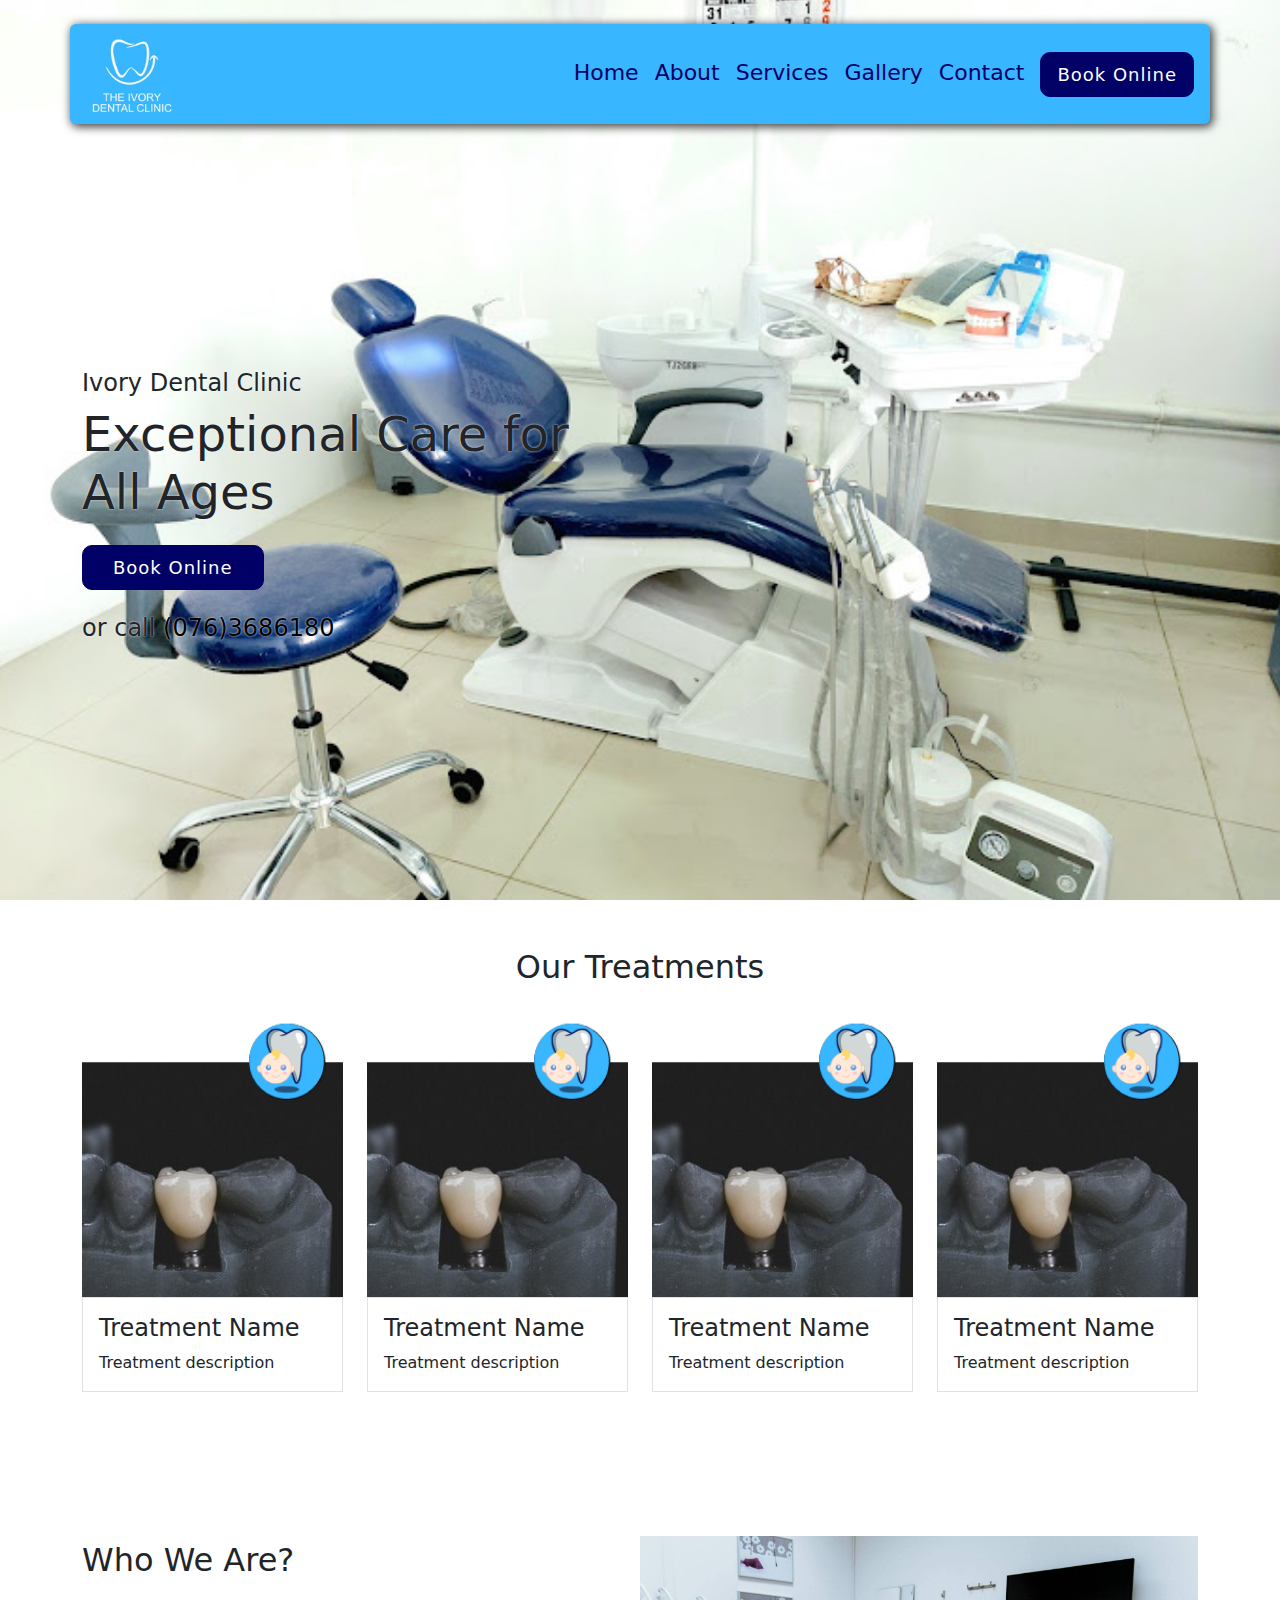
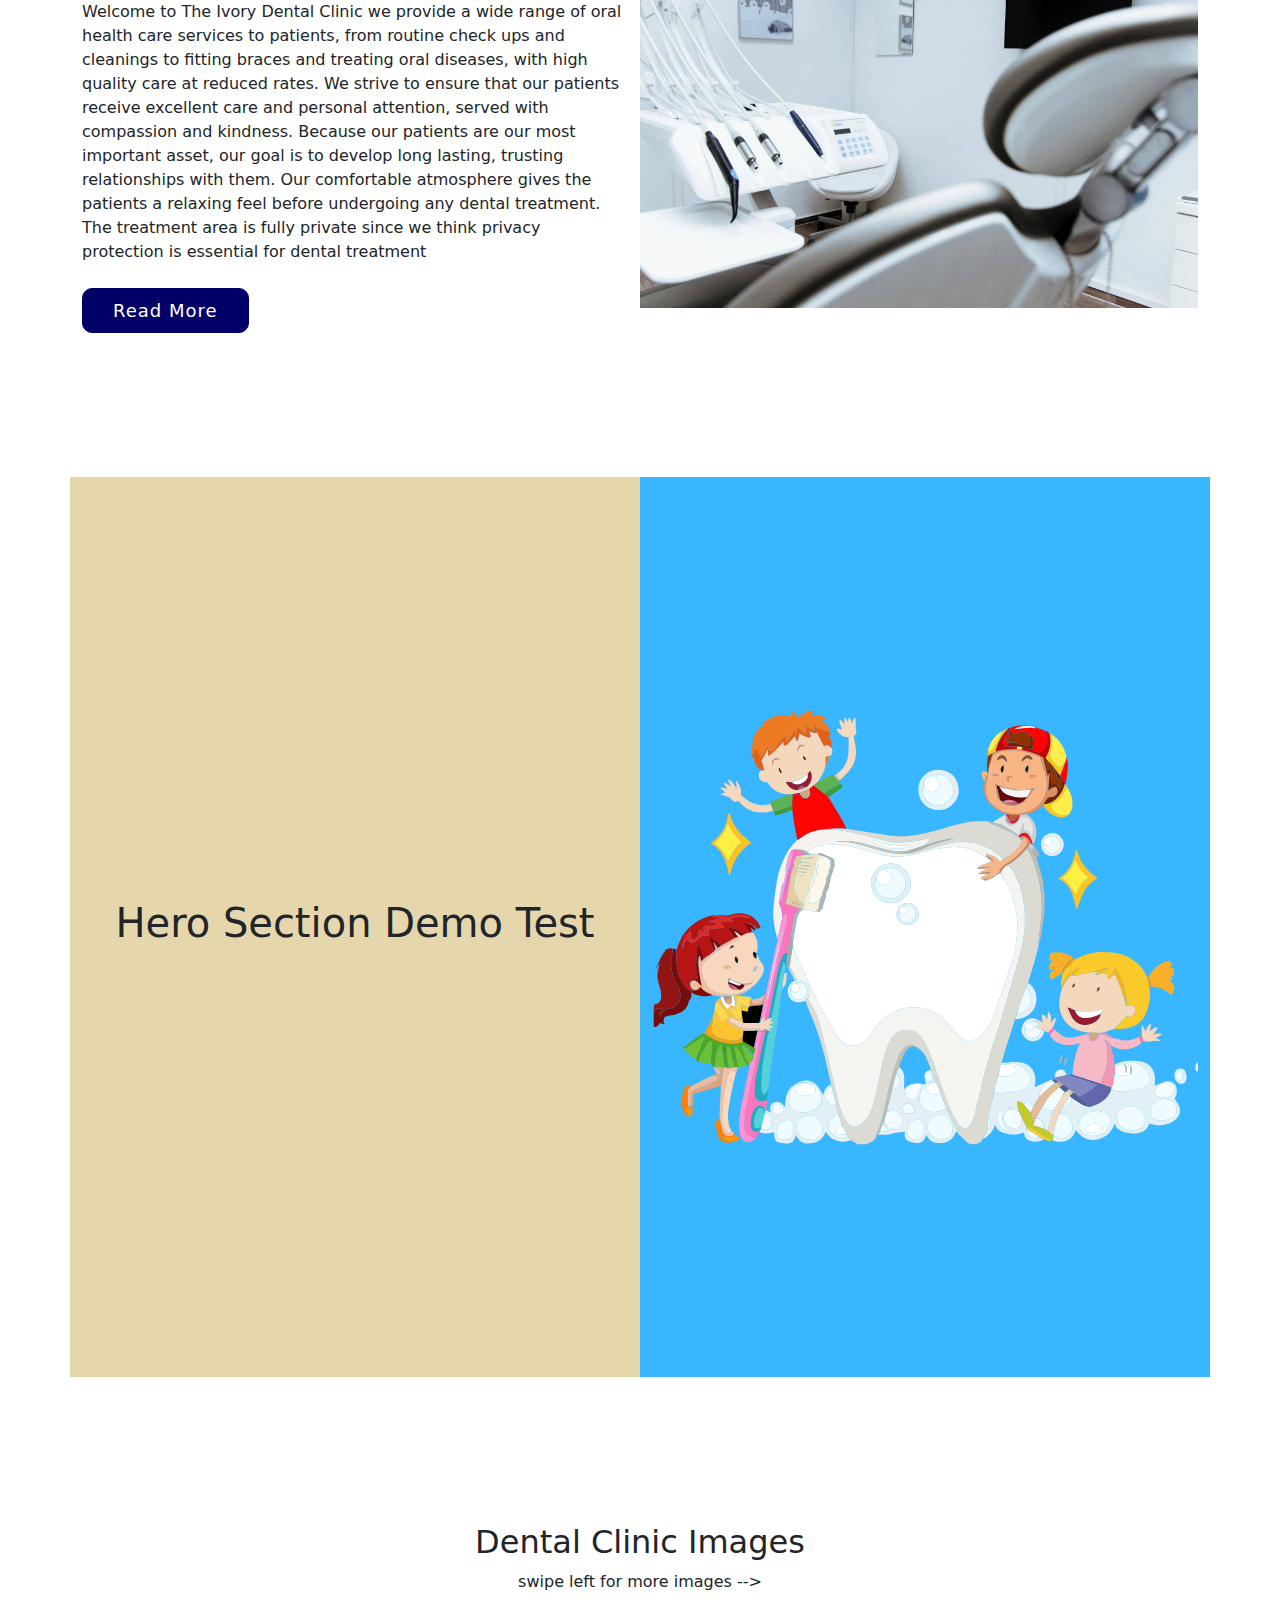
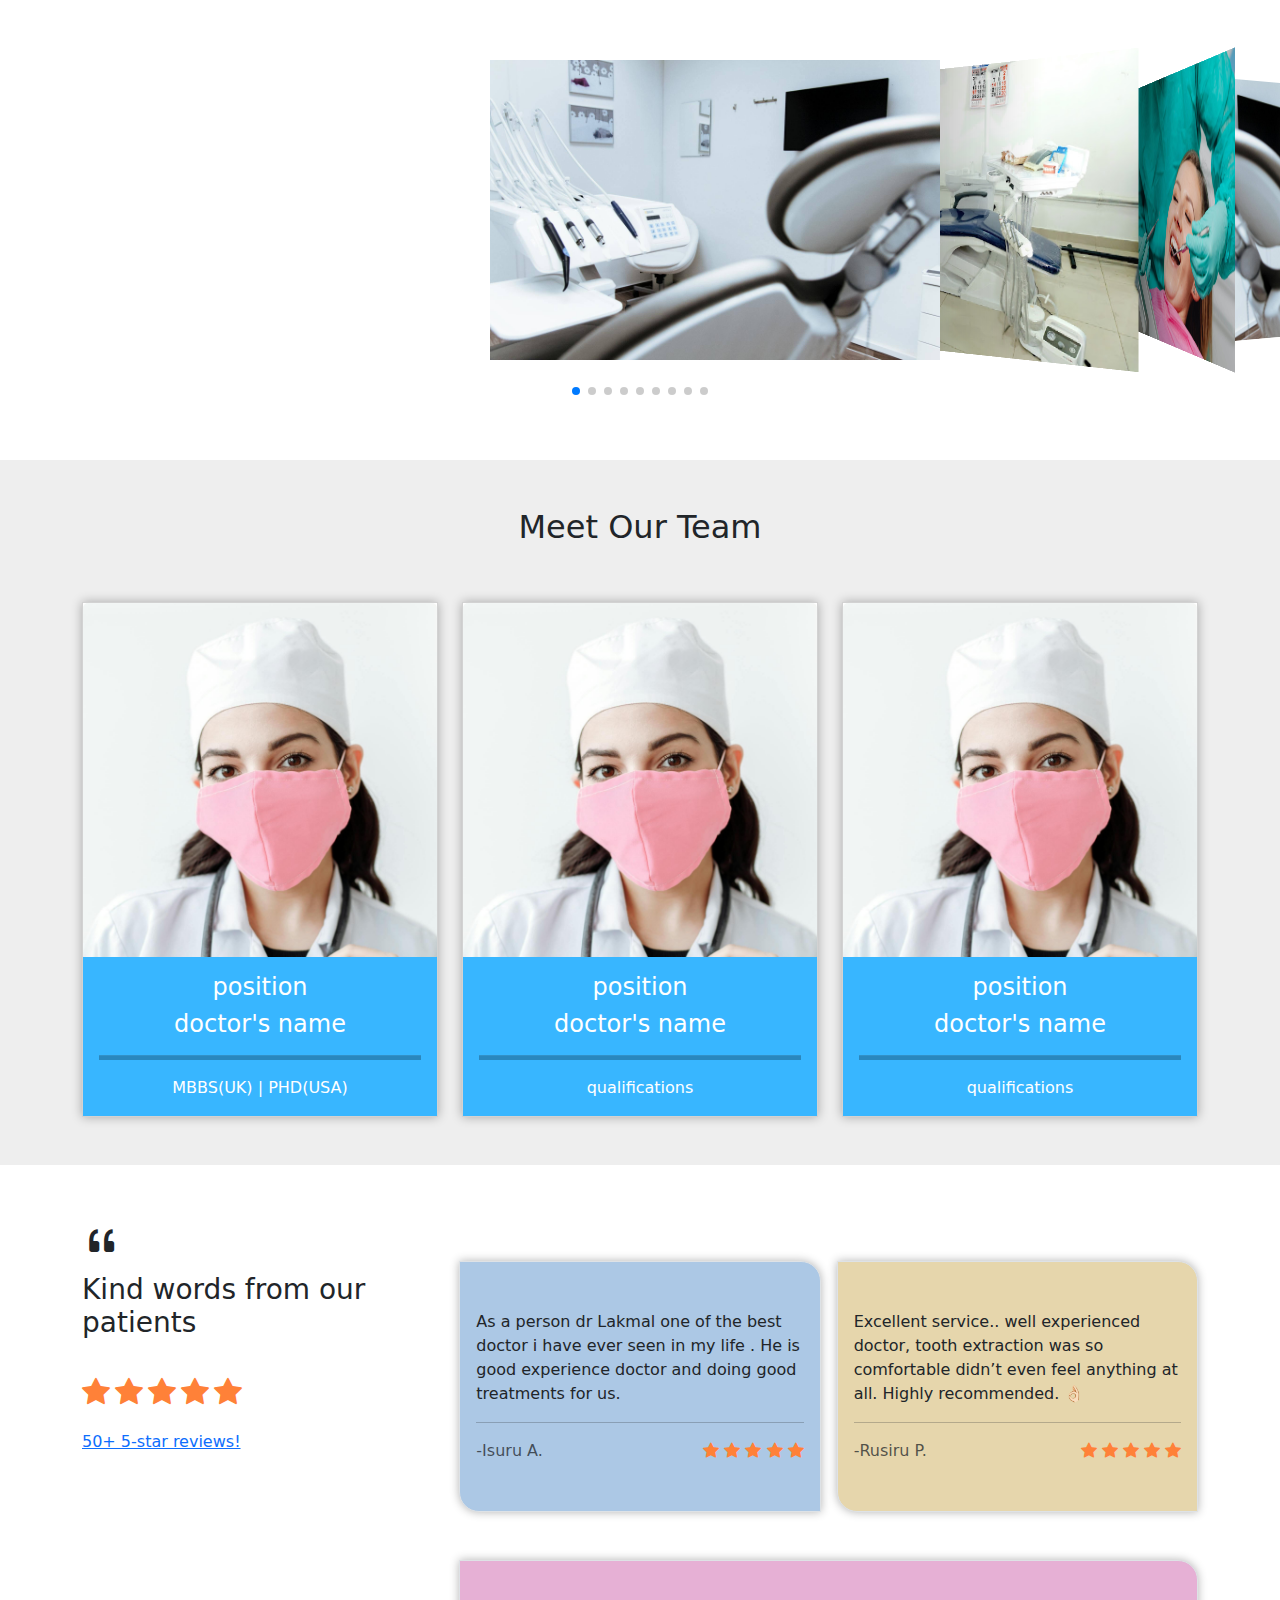
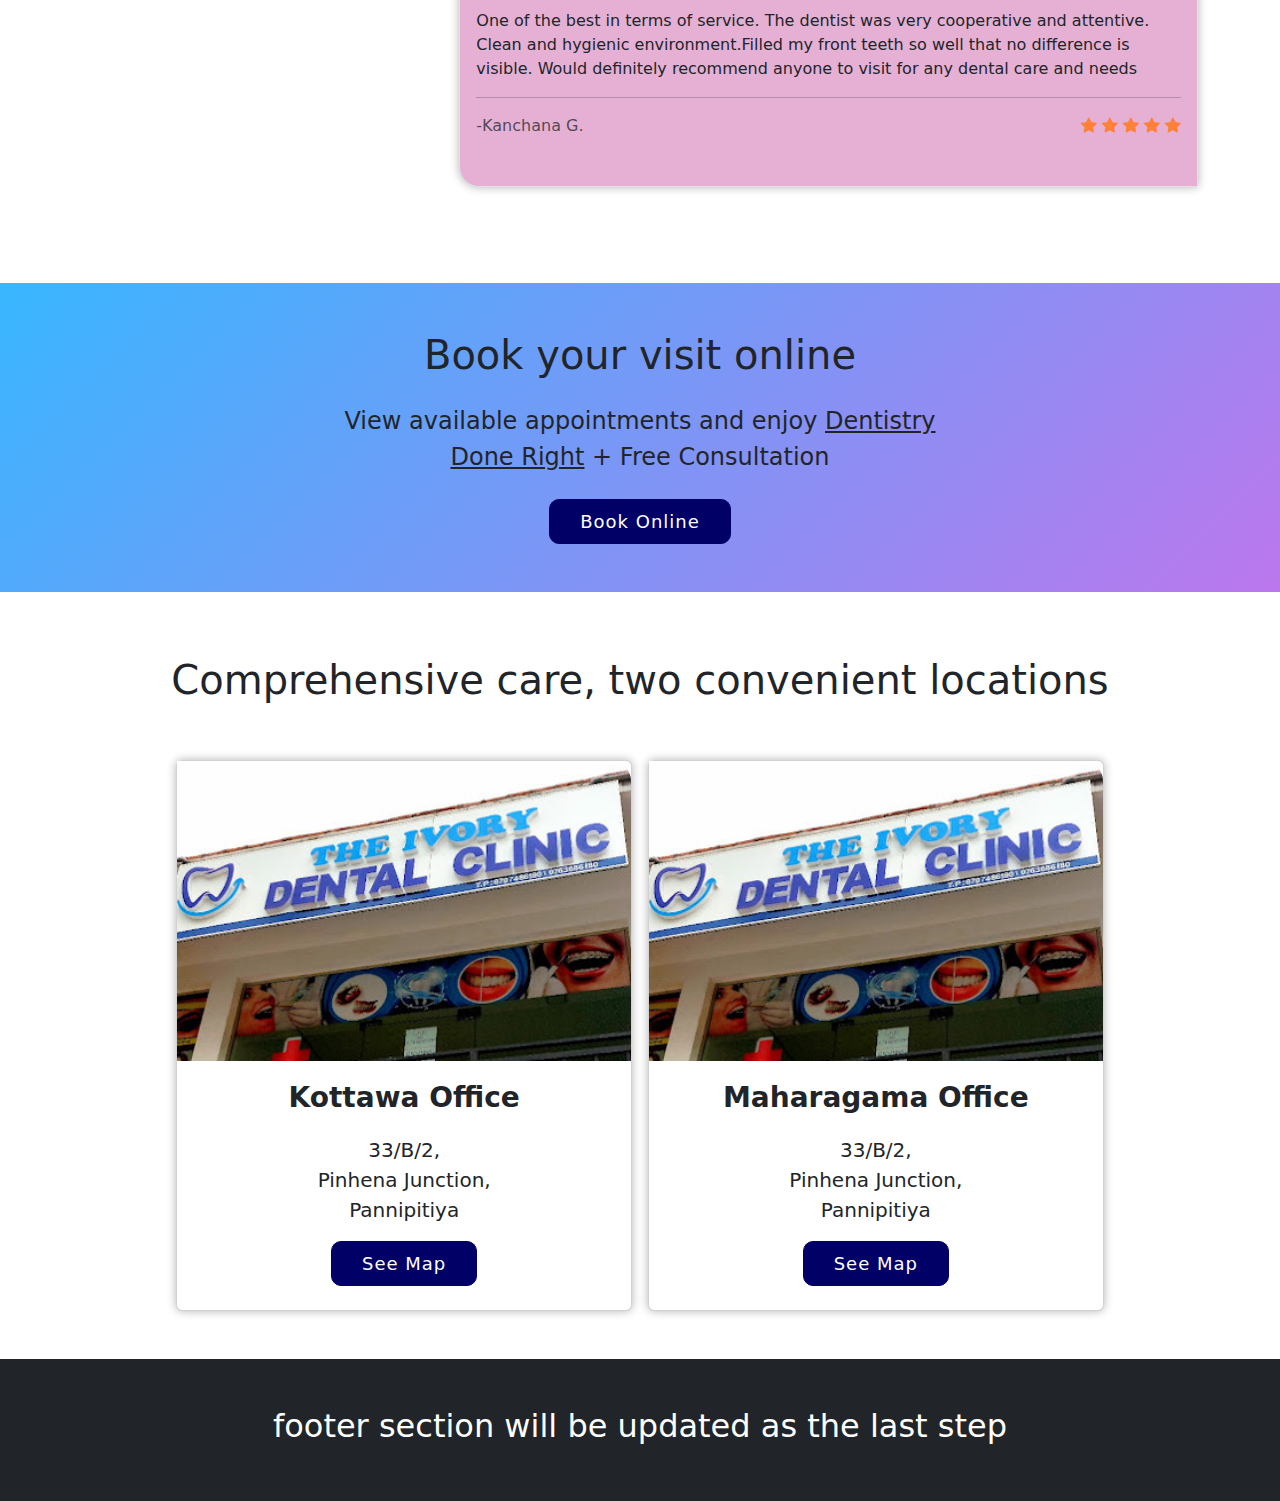
==== index.html @ 843c2337 "rev" ====
<!DOCTYPE html>
<html lang="en">
  <head>
    <meta charset="UTF-8" />
    <meta name="viewport" content="width=device-width, initial-scale=1.0" />
    <link rel="stylesheet" href="./assets/css/bootstrap.css" />
    <link
      rel="stylesheet"
      href="https://cdn.jsdelivr.net/npm/bootstrap-icons@1.11.3/font/bootstrap-icons.min.css"
    />
    <link rel="stylesheet" href="https://cdn.jsdelivr.net/npm/swiper@11/swiper-bundle.min.css" />
    <link rel="shortcut icon" href="./assets/images/favicon.ico" type="image/x-icon">
    <link rel="stylesheet" href="./style.css" />
    <title>The Ivory Dental Clinic</title>
  </head>
  <body>
    <header>
      <nav class="navbar container-lg navbar-expand-lg mt-lg-4 py-0 rounded">
        <div class="container-fluid">
          <a class="navbar-brand my-0 py-0" href="/"
            ><img
              src="./assets/images/ivory dental logo.jpg"
              alt="ivory-dental-logo"
              class="navbar-logo py-0 my-0"
          /></a>
          <button
            class="navbar-toggler"
            type="button"
            data-bs-toggle="collapse"
            data-bs-target="#navbarNav"
            aria-controls="navbarNav"
            aria-expanded="false"
            aria-label="Toggle navigation"
          >
            <span class="navbar-toggler-icon"></span>
          </button>
          <div
            class="collapse navbar-collapse d-lg-flex text-center justify-content-lg-end align-items-center"
            id="navbarNav"
          >
            <ul class="navbar-nav text-center">
              <li class="nav-item">
                <a class="nav-link active" aria-current="page" href="/">Home</a>
              </li>
              <li class="nav-item">
                <a class="nav-link" href="./about.html">About</a>
              </li>
              <li class="nav-item">
                <a class="nav-link" href="./services.html">Services</a>
              </li>
              <li class="nav-item">
                <a class="nav-link" href="./gallery.html">Gallery</a>
              </li>
              <li class="nav-item">
                <a class="nav-link" href="./contact.html">Contact</a>
              </li>
              <div class="mb-4 mb-lg-0">
                <button
                  type="button"
                  class="m-1 ms-2 px-3 text-center"
                >
                Book Online
                </button>
              </div>
            </ul>
          </div>
        </div>
      </nav>
      <section class="hero " id="hero">
        <div class="container-lg">
          <div class="row vh-100 align-items-center">
            <div class="col-sm-8 col-md-8 col-lg-6">
              <h3 class="fs-4">Ivory Dental Clinic</h3>
              <h3 class="fs-1">Exceptional Care for All Ages</h3>
              <div class="mt-4">
              <a href="https://maps.app.goo.gl/xgu9iGdMV7pHig6c6" target="_blank"><button>Book Online</button></a>
              </div>
              <h3 class="fs-4 mt-4">or call <a href="tel:+94 763686180">(076)3686180</a></h3>
            </div>
          </div>
        </div>
      </section>
    </header>

    <!-- <section class="about-section py-5 px-2 px-sm-3 px-lg-0">
      <div class="container-lg">
        <div class="row gx-3 p-2 p-sm-3 p-md-5 align-items-stretch align-items-lg-start">
          <div class="col-lg-6">
            <div>
              <img src="./assets/images/about-location.png" alt="" />
              <div id="carouselExampleSlidesOnly" class="carousel slide" data-bs-ride="carousel">
                <div class="carousel-inner">
                  <div class="carousel-item active">
                    <img src="./assets/images/hero-1.jpg" class="d-block w-100" alt="...">
                  </div>
                  <div class="carousel-item">
                    <img src="./assets/images/hero-image-2.jpg" class="d-block w-100" alt="...">
                  </div>
                  <div class="carousel-item">
                    <img src="./assets/images/hero-image.jpg" class="d-block w-100" alt="...">
                  </div>
                </div>
              </div>
            </div>
          </div>
          <div class="col-lg-6">
            <div class="about-section-text">
              <p class="fs-2">Who We Are?</p>
              <p >
                Welcome to The Ivory Dental Clinic we provide a wide range of
                oral health care services to patients, from routine check ups
                and cleanings to fitting braces and treating oral diseases, with
                high quality care at reduced rates. We strive to ensure that our
                patients receive excellent care and personal attention, served
                with compassion and kindness. Because our patients are our most
                important asset, our goal is to develop long lasting, trusting
                relationships with them. Our comfortable atmosphere gives the
                patients a relaxing feel before undergoing any dental treatment.
                The treatment area is fully private since we think privacy
                protection is essential for dental treatment
              </p>
            </div>
          </div>
        </div>
      </div>
    </section> -->

    <section class="home-treatments py-5 px-2 px-sm-3 px-lg-0">
      <div class="container-lg">
        <h3 class="fs-2 text-center pb-3">Our Treatments</h3>
        <div class="row row-cols-1 row-cols-sm-2 row-cols-md-4 g-4">
          <div class="col">
            <div class="card h-100 rounded-0 border-0 ">
              <img src="./assets/images/treatments-1.png" class="card-img-top" alt="...">
              <div class="card-body border">
                <h5 class="card-title fs-4">Treatment Name</h5>
                <p class="card-text fs-6">Treatment description</p>
              </div>
            </div>
          </div>
          <div class="col">
            <div class="card h-100 rounded-0 border-0">
              <img src="./assets/images/treatments-1.png" class="card-img-top" alt="...">
              <div class="card-body border">
                <h5 class="card-title fs-4">Treatment Name</h5>
                <p class="card-text fs-6">Treatment description</p>
              </div>
            </div>
          </div>
          <div class="col">
            <div class="card h-100 rounded-0 border-0">
              <img src="./assets/images/treatments-1.png" class="card-img-top" alt="...">
              <div class="card-body border">
                <h5 class="card-title fs-4">Treatment Name</h5>
                <p class="card-text fs-6">Treatment description</p>
              </div>
            </div>
          </div>
          <div class="col">
            <div class="card h-100 rounded-0 border-0">
              <img src="./assets/images/treatments-1.png" class="card-img-top" alt="...">
              <div class="card-body border">
                <h5 class="card-title fs-4">Treatment Name</h5>
                <p class="card-text fs-6">Treatment description</p>
              </div>
            </div>
          </div>

        </div>
      </div>
    </section>

    <section class="who-we-are">
      <div class="container-lg my-5 py-5">
        <div class="clearfix">
          <!-- <img src="./assets/images/hero-1.jpg" class="col-md-6 float-md-end mb-1 ms-md-3 img-fluid" alt="..."> -->
          <div id="carouselExampleSlidesOnly" class="carousel slide col-md-6 float-md-end mb-1 ms-md-3 img-fluid" data-bs-ride="carousel">
            <div class="carousel-inner">
              <div class="carousel-item active">
                <img src="./assets/images/hero-1.jpg" class="d-block w-100" alt="...">
              </div>
              <div class="carousel-item">
                <img src="./assets/images/hero-image-2.jpg" class="d-block w-100" alt="...">
              </div>
              <div class="carousel-item">
                <img src="./assets/images/hero-image.jpg" class="d-block w-100" alt="...">
              </div>
            </div>
          </div>
          <p class="fs-2">Who We Are?</p>
          <p >
            Welcome to The Ivory Dental Clinic we provide a wide range of
            oral health care services to patients, from routine check ups
            and cleanings to fitting braces and treating oral diseases, with
            high quality care at reduced rates. We strive to ensure that our
            patients receive excellent care and personal attention, served
            with compassion and kindness. Because our patients are our most
            important asset, our goal is to develop long lasting, trusting
            relationships with them. Our comfortable atmosphere gives the
            patients a relaxing feel before undergoing any dental treatment.
            The treatment area is fully private since we think privacy
            protection is essential for dental treatment
          </p>
          <div class="mt-4">
            <a href="./about.html"><button>Read More</button></a>
            </div>
        </div>
      </div>
    </section>

    <section class="hero-test">
      <div class="container-lg my-5 py-5">
        <div class="row vh-100">
          <div class="col-md-6 bg-2 d-flex align-items-center justify-content-center">
            <h1 class="fs-1">Hero Section Demo Test</h1>
          </div>
          <div class="col-md-6 theme-blue-bg hero-test-svg">
            <svg width="100%" height="100%" viewBox="0 0 1000 1000" fill="none" xmlns="http://www.w3.org/2000/svg">
              <g id="animation test 1" clip-path="url(#clip0_1_2)">
              <path id="Vector" d="M23.8541 543.256C27.5946 539.69 31.8742 537.845 37.4763 539.732C37.3555 544.599 37.2452 548.92 36.3426 553.068C34.2699 562.595 34.7897 572.004 36.4833 581.495C38.3501 591.956 43.3692 601.012 48.3507 610.19C55.6954 623.722 52.6039 645.489 33.101 648.586C24.6381 649.929 17.8294 653.689 16.2303 663.98C12.1113 657.75 14.6056 653.069 17.8735 648.418C7.30313 648.497 3.59562 652.8 3.93978 660.002C3.98127 660.87 3.33012 661.772 3 662.658C3 656.005 3 649.353 3.38884 642.237C11.9892 640.492 17.3492 635.021 16.8287 627.086C16.3918 620.427 15.6163 613.505 13.3249 607.314C8.98559 595.591 8.5778 584.193 12.6878 572.5C13.2037 571.032 13.4932 569.485 13.8876 567.975C13.6245 567.866 13.3613 567.758 13.0981 567.65C11.0677 571.143 9.0373 574.637 6.99564 578.12C6.98438 578.109 6.95902 578.091 6.95232 577.691C9.66617 570.697 12.1148 563.973 15.202 557.556C17.2904 553.214 20.2775 549.305 22.8625 545.202C22.8625 545.202 22.912 545.254 23.1181 545.159C23.5098 544.78 23.6956 544.496 23.8813 544.212C23.8813 544.212 23.8858 544.283 24.0372 544.197C24.2659 544.003 24.4286 543.824 24.407 543.798C24.243 543.601 24.0429 543.433 23.8541 543.256Z" fill="#931513"/>
              <path id="Vector_2" d="M3 663.448C3.33158 662.089 3.98559 661.183 3.94392 660.31C3.59824 653.07 7.32207 648.744 17.9389 648.664C14.6567 653.34 12.1514 658.046 16.2886 664.309C17.8946 653.963 24.7333 650.184 33.2335 648.833C52.8222 645.719 55.9274 623.837 48.5503 610.233C43.5469 601.007 38.5057 591.903 36.6307 581.386C34.9296 571.844 34.4075 562.385 36.4894 552.808C37.396 548.638 37.5067 544.294 37.9632 539.588C40.0694 539.74 42.1913 540.332 44.6658 541.451C45.0059 550.721 44.2069 559.55 45.1415 568.191C47.1959 587.187 53.322 604.413 70.0317 616.296C70.727 617.799 71.3963 618.964 72.0657 620.13C72.2737 625.539 72.6108 630.973 68.0443 635.117C67.6032 635.518 67.2253 636.149 67.1154 636.729C64.1958 652.145 52.6647 657.701 39.2502 661.066C37.3559 661.541 35.386 661.93 33.4442 661.964C22.5336 662.157 18.6125 667.724 23.0076 678.244C19.9138 677.319 17.3438 676.551 14.6303 675.74C12.3768 679.905 9.44215 683.465 3.40498 682.994C3 676.625 3 670.271 3 663.448Z" fill="#760C0B"/>
              <path id="Vector_3" d="M1001 765.532C997.436 764.587 994.93 762.33 995.015 758.168C995.106 753.724 995.835 749.544 1000.65 747.091C1001 753.021 1001 759.042 1001 765.532Z" fill="#EFFAFE"/>
              <path id="Vector_4" d="M377.341 897.946C372.791 895.671 368.717 893.41 364.284 890.668C362.293 888.117 360.661 886.047 358.895 883.688C357.861 882.259 356.961 881.12 356.005 879.627C353.319 874.152 350.689 869.03 348.051 863.513C346.02 856.418 343.998 849.719 341.939 842.631C340.286 836.824 338.669 831.407 337.042 825.577C334.355 813.777 331.678 802.388 328.975 790.684C328.589 789.888 328.228 789.408 327.915 788.515C324.637 773.516 321.455 758.895 317.953 744.351C312.009 719.669 304.835 695.357 295.329 671.778C290.534 659.885 285.747 647.989 280.99 635.754C282.342 633.951 283.661 632.49 285.123 631.343C286.06 633.12 286.714 634.682 287.669 636.031C299.486 652.729 306.217 671.64 310.945 691.246C321.193 733.753 330.867 776.398 341.072 818.915C344.292 832.327 348.304 845.617 356.168 857.217C363.513 868.052 375.28 868.891 384.684 859.901C396.016 849.066 402.836 835.417 406.649 820.781C412.356 798.877 416.285 776.511 421.015 754.351C424.55 737.793 428.667 721.522 436.706 706.317C449.851 681.455 480.486 683.555 493.773 702.86C503.261 716.645 509.315 731.783 514.89 747.246C524.412 773.655 533.141 800.365 543.268 826.536C547.958 838.655 554.775 850.026 561.358 861.31C565.399 868.236 574.442 871.028 578.761 867.364C581.839 864.754 584.999 861.415 586.341 857.749C589.466 849.212 591.757 840.34 593.956 831.497C600.711 804.332 606.417 776.873 614.113 749.982C623.523 717.109 634.892 684.801 644.757 652.052C654.8 618.708 664.414 585.224 673.5 551.609C678.812 531.955 682.561 511.9 683.007 491.399C683.341 476.088 682.036 460.948 679.084 445.901C674.774 423.93 667.326 403.404 653.078 385.642C665.482 377.378 676.579 368.14 686.097 356.785C687.545 358.049 689.019 359.049 689.644 360.432C693.875 369.804 698.709 379.001 701.893 388.73C711.831 419.095 716.061 450.288 713.007 482.233C711.593 497.026 709.643 511.768 708.06 526.546C707.761 529.338 708.048 532.192 708.064 535.018C705.752 543.869 703.637 552.777 701.081 561.557C697.229 574.796 693.069 587.945 688.758 601.685C687.322 605.162 686.167 608.086 684.858 611.337C681.848 619.44 678.879 627.177 676.171 635.004C673.304 643.289 670.686 651.659 667.689 660.228C666.629 663.354 665.838 666.244 665.048 669.134C659.038 687.664 652.95 706.169 647.056 724.735C644.598 732.477 642.551 740.351 640.038 748.857C639.506 750.707 639.254 751.865 638.844 753.352C637.104 759.778 635.522 765.874 633.673 772.232C630.959 782.651 628.512 792.809 626.001 803.357C622.635 818.835 619.334 833.923 616.01 849.432C615.29 857.229 614.593 864.604 613.627 872.211C610.918 877.667 608.477 882.891 606.037 888.114C603.68 893.147 599.534 895.879 594.226 897.582C591.024 897.942 587.911 897.949 584.229 897.582C581.697 896.581 579.299 896.465 577.846 895.234C573.356 891.429 569.225 887.2 564.844 882.883C564.429 882.438 564.125 882.244 563.596 882.005C563.075 881.784 562.934 881.525 562.97 880.805C562.282 879.644 561.57 878.859 560.9 878.063C560.943 878.05 560.92 878.137 560.952 877.754C560.583 876.122 560.347 874.789 559.758 873.638C555.525 865.368 551.182 857.155 546.953 848.883C544.261 843.617 541.707 838.281 539.071 832.581C535.729 824.114 532.407 816.042 529.055 807.593C526 799.814 522.975 792.412 519.861 784.781C519.579 784.273 519.324 784.073 519 783.57C516.312 776.081 513.632 768.974 510.962 761.484C508.054 753.65 505.487 746.036 502.125 738.792C498.118 730.16 491.403 723.855 482.846 718.996C476.767 716.006 470.899 715.783 465.218 719.234C457.806 723.737 454.285 731.236 451.306 738.76C440.538 765.949 434.194 794.398 427.94 822.868C423.503 843.068 419.702 863.483 410.019 882.118C409.629 882.869 410.072 884.053 410.06 885.385C406.105 892.195 399.345 894.685 393.133 897.932C388.028 897.941 382.922 897.949 377.341 897.946Z" fill="#DBDAD3"/>
              <path id="Vector_5" d="M798.895 693.097C779.203 690.45 761.582 683.87 751.795 665.076C746.06 654.064 744.597 641.919 746.791 629.543C747.744 624.164 748.893 618.819 750.304 612.877C755.521 602.702 760.95 593.522 769.703 586.857C770.147 586.519 771.11 586.865 771.849 586.927C771.865 586.962 771.909 586.898 771.606 587.032C770.548 588.301 768.514 589.761 772.366 589.828C784.093 587.312 795.431 584.788 807.247 582.283C810.844 582.301 813.962 582.301 817.499 582.301C815.104 583.971 813.145 585.336 811.186 586.702C811.287 586.951 811.389 587.201 811.49 587.45C812.669 587.25 813.849 587.05 815.455 586.902C821.729 586.316 827.576 585.679 833.754 585.006C834.365 588.877 834.912 592.348 835.548 596.373C836.697 595.304 837.38 594.668 838.202 593.824C838.298 593.454 838.255 593.292 838.14 593.1C838.068 593.07 838.176 593.182 838.522 593.188C841.712 590.95 844.557 588.706 847.803 586.146C856.388 605.289 864.491 624.355 868.192 645.204C868.52 645.361 868.837 645.3 869.188 645.248C869.221 645.257 869.288 645.272 869.69 645.221C872.515 644.743 874.925 644.176 877.367 643.922C880.826 643.562 883.662 644.729 884.883 648.224C886.376 652.5 884.161 658.845 880.241 662.121C876.349 665.374 872.384 666.087 869.455 663.125C861.495 671.19 853.776 679.013 846.056 686.835C840.447 688.652 834.837 690.468 828.594 692.65C824.002 693.34 820.043 693.665 815.624 693.974C811.13 693.706 807.097 693.454 802.649 693.152C801.121 693.1 800.008 693.098 798.895 693.097ZM822.567 659.166C822.716 658.756 822.865 658.346 823.048 657.182C823.637 654.929 824.226 652.675 824.914 650.04C819.325 651.512 814.644 653.111 809.83 653.909C804.992 654.711 800.004 655.158 795.114 654.964C788.416 654.698 781.748 653.681 774.601 652.459C770.708 650.763 766.814 649.067 762.921 647.37C762.468 647.751 762.016 648.132 761.563 648.513C764.383 654.558 766.52 661.055 770.161 666.556C778.12 678.579 792.639 682.647 805.796 676.773C813.608 673.285 820.279 668.201 822.001 659C822.001 659 821.923 658.991 822.567 659.166ZM774.839 603.23C773.806 603.15 769.57 606.477 769.65 607.56C769.738 608.75 770.302 609.905 770.658 611.075C771.719 610.46 773.265 610.093 773.732 609.176C774.521 607.624 774.629 605.725 774.839 603.23ZM815.371 612.366C815.142 614.226 814.914 616.086 814.598 618.656C820.272 615.845 821.161 612.992 818.659 609.37C817.811 610.374 816.934 611.41 815.371 612.366Z" fill="#F4D8BE"/>
              <path id="Vector_6" d="M847.09 752.96C854.435 747.901 862.574 745.349 871.48 744.973C881.473 744.552 891.272 744.612 901.034 747.832C912.615 751.653 921.207 763.659 921.019 775.388C920.928 781.08 921.003 786.775 921.003 790.823C926.196 788.594 932.702 785.801 939.526 783.44C938.376 784.494 936.947 785.233 935.435 785.714C929.975 787.453 925.738 790.727 922.895 795.687C919.965 800.797 921.222 807.121 926.257 809.403C934.481 813.131 942.998 813.888 950.891 808.39C955.783 804.982 957.785 799.964 956.957 794.016C956.229 788.787 952.166 786.779 947.879 785.097C945.921 784.328 943.935 783.629 941.963 782.899C950.536 781.698 960.053 786.393 960.945 796.154C961.544 802.709 961.246 809.244 956.999 814.607C959.633 818.578 962.577 822.107 964.521 826.12C970.141 837.72 966.993 847.98 955.643 855.145C941.407 864.133 926.656 865.304 910.662 859.862C908.831 865.828 905.663 871.087 900.053 873.909C892.654 877.631 884.474 879.011 876.325 877.889C864.452 876.253 852.294 874.44 847.457 860.083C841.101 877.819 829.036 888.348 810.275 889.943C795.43 891.206 784.941 883.479 776.122 871.894C773.105 880.568 768.513 887.882 759.562 891.046C751.041 894.058 742.395 894.18 733.464 890.567C733.822 887.751 734.536 885.372 735.443 882.999C735.637 883.005 736.025 882.98 736.391 883.026C738.116 883.691 739.473 884.315 740.835 884.928C749.936 889.026 761.718 885.99 766.981 877.978C771.746 870.722 771.231 863.091 767.298 855.789C762.8 847.439 756.334 841.625 746.054 841.646C747.352 838.85 748.621 836.408 750.262 833.946C760.324 830.171 767.738 824.403 769.294 813.281C775.862 817.49 781.925 821.938 788.442 825.573C792.244 827.693 796.772 828.514 801.366 830C819.021 824.53 834.315 816.581 841.205 798.112C849.446 801.933 857.582 802.749 866.18 801.102C876.525 799.121 887.078 798.143 897.341 795.839C910.408 792.905 915.493 781.347 909.664 769.326C902.685 754.933 890.6 748.22 875.177 747.188C872.24 746.992 869.153 749.036 866.106 750.183C866.077 750.321 866.024 750.597 865.944 750.749C865.864 750.901 865.541 751.017 865.201 750.954C862.967 750.959 860.795 750.456 859.237 751.215C855.991 752.796 853.07 755.044 849.748 757.12C848.796 757.491 848.11 757.76 847.317 757.618C847.169 755.791 847.13 754.376 847.09 752.96ZM885.125 829.049C876.338 826.466 867.861 827.679 860.333 832.513C849.093 839.729 848.057 853.376 856.836 863.472C865.755 873.73 882.673 874.438 892.975 869.371C899.247 866.286 903.193 861.006 902.999 853.476C902.732 843.102 895.624 833.121 885.125 829.049ZM781.412 858.249C781.849 861.63 781.581 865.306 782.848 868.34C787.709 879.986 797.722 883.024 809.226 882.987C822.153 882.946 834.486 874.543 837.912 862.283C841.499 849.45 838.206 843.027 826.8 839.107C816.941 835.718 807.233 836.881 797.789 840.934C790.143 844.215 784.234 849.22 781.412 858.249ZM961 835.301C960.107 831.843 960.086 827.767 958.157 825.043C952.478 817.028 943.932 814.254 934.494 815.436C923.01 816.875 915.901 823.948 913.234 835.032C910.666 845.712 917.422 853.865 928.393 853.996C931.391 854.031 934.39 854.025 937.389 853.994C946.274 853.902 961.376 845.053 961 835.301Z" fill="#E1F0F5"/>
              <path id="Vector_7" d="M846.514 686.909C853.776 679.013 861.495 671.19 869.455 663.125C872.384 666.087 876.349 665.374 880.241 662.121C884.161 658.845 886.376 652.5 884.883 648.224C883.662 644.729 880.826 643.562 877.367 643.922C874.925 644.176 872.515 644.743 869.596 644.736C870.565 619.405 861.147 597.607 849.763 574.48C845.348 581.607 841.762 587.394 838.176 593.182C838.176 593.182 838.068 593.07 837.934 593.128C837.706 593.284 837.522 593.454 837.533 593.467C837.695 593.668 837.882 593.847 838.063 594.032C837.38 594.668 836.697 595.304 835.548 596.373C834.912 592.348 834.365 588.877 833.754 585.006C827.576 585.679 821.729 586.316 815.673 586.652C822.701 582.811 829.937 579.271 837.173 575.731C833.927 575.29 830.814 575.303 827.902 576.073C820.808 577.95 813.808 580.178 806.77 582.264C795.431 584.788 784.093 587.312 772.373 589.464C771.964 588.36 771.936 587.629 771.909 586.898C771.909 586.898 771.865 586.962 772.214 586.936C775.728 583.314 778.892 579.719 782.631 575.47C781.059 575.47 780.522 575.305 780.178 575.494C766.174 583.157 756.265 594.513 749.958 609.103C747.44 601.74 750.077 594.795 751.68 587.764C751.822 587.138 751.886 586.495 752.253 585.298C754.077 582.243 755.343 579.498 757.245 577.302C762.37 571.383 767.765 565.698 773.053 559.92C781.953 556.271 790.616 551.795 799.807 549.163C814.125 545.063 828.877 545.285 843.708 546.871C857.749 548.372 870.598 552.863 882.077 560.754C893.477 568.591 901.804 579.227 907.059 592.919C908.41 598.453 909.699 603.235 910.997 608.291C911.02 608.746 911.034 608.927 911.047 609.109C911.364 617.007 912.809 625.067 911.702 632.759C910.409 641.748 907.87 650.859 904.127 659.127C896.97 674.934 883.836 683.66 866.696 685.922C860.188 686.781 853.55 686.658 846.514 686.909Z" fill="#F9CA29"/>
              <path id="Vector_8" d="M356.072 319.907C369.794 322.146 383.508 324.431 397.239 326.61C408.921 328.464 420.581 330.57 432.327 331.868C443.084 333.058 454.051 334.573 464.734 333.675C479.174 332.462 493.601 329.795 507.724 326.448C525.98 322.12 543.878 316.304 562.029 311.503C578.708 307.092 595.722 305.083 613.01 306.021C613.754 306.061 614.475 306.521 615.68 307.333C616.829 308.261 617.478 308.704 618.185 309.013C630.996 314.614 643.916 319.978 656.581 325.891C661.851 328.352 666.577 331.977 671.601 335.44C673.47 337.643 675.288 339.478 677.111 341.688C676.556 343.778 676.185 345.584 675.406 347.191C668.757 360.9 656.801 368.921 643.993 375.869C637.744 370.721 632.013 365.321 625.493 361.157C608.218 350.126 589.265 344.331 568.61 343.888C554.533 343.586 541.443 347.674 528.204 351.412C511.459 356.14 494.788 361.18 477.899 365.321C472.233 366.71 465.994 365.76 460.315 365.616C472.454 364.615 483.81 361.889 494.739 357.251C502.216 354.077 509.647 350.715 517.333 348.136C529.945 343.904 542.747 340.238 555.469 336.334C546.514 337.957 537.491 339.754 528.591 342.032C519.311 344.406 510.148 347.244 500.986 349.54C503.035 347.269 505.229 345.493 506.95 343.339C507.832 342.235 507.868 340.455 508.286 338.98C506.883 338.708 505.403 338.002 504.089 338.234C494.661 339.9 485.311 342.047 475.852 343.484C461.041 345.735 446.116 346.505 431.405 342.98C412.102 338.354 392.959 333.062 373.657 328.43C356.415 324.292 338.976 321.282 321.11 321.99C315.175 322.225 309.238 322.407 303.647 322.392C314.395 321.147 324.779 319.779 335.207 319.221C342.13 318.85 349.115 319.638 356.072 319.907Z" fill="#DBDAD3"/>
              <path id="Vector_9" d="M737.071 687.931C741.942 691.7 746.591 695.81 751.734 699.16C760.406 704.81 769.762 702.632 778.955 700.53C781.752 699.891 784.464 698.881 787.889 698.351C792.247 698.112 795.932 697.561 799.994 696.954C799.994 698.346 799.956 699.817 800.001 701.286C800.19 707.578 805.247 711.142 810.856 708.298C813.382 707.018 815.621 704.184 816.844 701.528C819.399 695.978 821.899 695.003 827.202 697.709C832.304 700.312 837.692 702.383 843.055 704.424C844.154 704.842 845.699 704.088 847.039 703.875C851.234 704.917 855.421 705.998 859.628 706.994C871.018 709.691 881.243 706.164 891.558 701.378C893.344 705.512 894.727 709.287 896.11 713.063C884.274 723.747 862.005 727.904 847.312 720.101C845.41 719.091 843.098 718.853 840.664 718.35C839.63 711.828 834.504 709.32 830.024 706.21C829.653 706.46 829.281 706.71 828.91 706.96C830.612 711.326 832.315 715.691 834.16 720.424C833.908 721.771 832.904 723.921 833.247 725.829C835.291 737.173 833.923 748.371 831.208 759.277C828.863 768.694 825.099 777.758 821.578 786.968C804.209 781.55 787.224 776.143 770.202 770.52C770.165 770.304 769.939 769.93 769.939 769.93C771.81 750.211 774.63 730.726 784.096 712.797C778.384 713.886 772.884 715.456 767.295 715.901C751.276 717.179 737.736 712.321 728.46 698.173C731.515 694.426 734.293 691.179 737.071 687.931Z" fill="#F6BAC7"/>
              <path id="Vector_10" d="M639.002 753.023C639.254 751.865 639.506 750.707 639.903 749.218C649.329 748.255 658.653 746.751 667.882 747.204C680.468 747.821 692.06 751.559 698.538 763.997C702.903 772.38 702.635 781.222 701.342 790.197C701.137 791.615 701.065 793.052 701.041 793.308C710.887 788.71 721.069 783.955 731.736 779.178C732.221 779.156 732.533 779.037 732.733 779.31C733.43 780.321 733.926 781.059 734.01 781.857C717.341 785.096 710.206 796.762 708.916 812.456C705.544 817.874 702.303 822.983 698.917 827.77C694.035 819.489 685.881 818.003 680.605 824.038C678.731 822.669 677.298 821.19 675.56 820.324C674.038 819.565 671.798 818.741 670.572 819.349C669.502 819.879 668.753 822.472 668.994 823.972C669.798 828.991 671.109 833.929 671.855 838.903C670.262 838.098 669.035 837.294 667.819 836.473C660.368 831.442 651.425 833.328 646.661 840.938C640.972 850.027 646.125 863.757 657.009 867.381C668.081 871.068 676.607 867.219 677.001 854.168C677.046 852.673 677.132 851.18 677.461 849.916C680.326 855.044 682.931 859.942 685.287 865.069C685.397 866.731 685.756 868.165 686.082 870.059C685.362 877.118 687.875 882.197 693.714 885.254C699.038 888.04 704.541 887.11 710.259 885.072C712.705 886.363 714.808 887.607 716.911 888.851C710.174 896.177 691.128 893.836 684.967 887.127C682.6 884.549 682.242 880.126 680.884 876.306C671.973 880.359 662.002 881.008 651.682 879.051C641.262 877.075 632.087 873.655 628.381 862.026C624.487 873.643 617.618 882.511 606.4 888.061C608.477 882.891 610.918 877.667 613.988 872.174C620.287 866.328 620.543 859.262 619.694 852.086C619.557 850.933 617.306 850.03 616.033 849.011C619.334 833.923 622.635 818.835 626.433 803.366C629.714 803.323 632.497 803.942 635.281 803.949C651.092 803.984 666.575 801.475 681.652 796.875C690.519 794.17 695.285 784.432 692.184 775.625C690.673 771.333 688.446 767.038 685.587 763.522C675.882 751.587 659.534 746.281 643.638 752.054C641.849 752.4 640.425 752.711 639.002 753.023ZM659.81 830.988C660.038 830.694 660.266 830.401 660.494 830.108C660.333 830.082 660.165 830.012 660.012 830.035C655.3 830.735 650.362 830.776 645.923 832.284C634.858 836.046 630.028 845.93 633.023 857.268C635.451 866.459 648.605 875.487 657.934 873.968C657.055 873.322 656.496 872.755 655.82 872.437C649.289 869.37 644.79 864.306 642.88 857.506C639.358 844.963 644.131 832.487 659.81 830.988Z" fill="#E2F0F5"/>
              <path id="Vector_11" d="M911.498 609.056C911.034 608.927 911.02 608.746 911.396 608.287C912.803 607.478 914.756 606.617 914.701 606.46C912.875 601.253 910.856 596.113 908.866 590.963C918.446 575.93 930.107 563.809 949.024 561.637C953.026 571.32 953.026 571.32 947.232 574.523C948.768 574.962 949.942 575.382 951.153 575.622C952.594 575.907 954.065 576.038 955.762 576.268C955.762 580.657 955.762 585.079 955.762 589.915C953.298 589.915 950.944 589.915 948.59 589.915C952.588 591.385 954.441 593.431 952.078 597.509C950.423 597.313 948.916 597.136 946.855 596.893C960.483 609.239 958.071 608.807 952.168 625.165C940.341 615.744 927.685 608.456 911.498 609.056Z" fill="#F9AF29"/>
              <path id="Vector_12" d="M732.533 779.037C732.533 779.037 732.221 779.156 732.091 779.05C733.73 777.961 735.498 776.977 737.991 775.869C745.502 774.153 752.289 772.562 759.075 770.971C762.405 770.652 765.734 770.334 769.501 769.973C769.939 769.929 770.165 770.304 769.776 770.579C767.603 770.94 765.818 771.026 764.033 771.112C770.067 773.427 776.221 775.117 782.288 777.076C793.25 780.616 804.16 784.315 814.931 788.246C808.071 796.276 800.229 802.477 790.822 806.639C787.828 807.963 784.929 809.502 781.688 810.81C778.284 808.118 775.179 805.56 771.946 802.687C769.221 800.552 766.625 798.733 763.971 796.58C760.56 793.771 757.207 791.294 753.712 788.531C750.351 786.431 747.133 784.618 743.681 782.555C739.809 781.216 736.171 780.126 732.533 779.037Z" fill="#8286C1"/>
              <path id="Vector_13" d="M750.054 585.113C745.734 587.55 741.287 589.796 737.147 592.51C735.166 593.808 733.766 595.994 732.132 597.747C725.784 587.954 726.838 584.457 738.266 576.749C734.63 577.385 730.993 578.021 727.198 578.685C726.899 573.986 725.559 568.95 731.996 566.849C730.781 565.846 729.845 565.074 728.079 563.616C730.913 562.302 733.122 561.277 736.21 559.845C733.119 560.262 730.873 560.565 727.742 560.987C728.351 556.83 728.818 552.875 729.595 548.982C729.751 548.202 731.013 547.234 731.897 547.071C744.337 544.771 756.134 546.639 767.073 553.068C768.881 554.13 770.271 555.903 771.623 557.669C759.929 563.61 753.341 573.062 750.054 585.113Z" fill="#F9AF29"/>
              <path id="Vector_14" d="M685.535 864.84C682.931 859.942 680.326 855.044 677.395 849.574C675.454 845.634 673.839 842.266 672.225 838.897C671.109 833.929 669.798 828.991 668.994 823.972C668.753 822.472 669.502 819.879 670.572 819.349C671.798 818.741 674.038 819.565 675.56 820.324C677.298 821.19 678.731 822.669 680.755 824.329C685.181 829.851 689.15 834.925 693.239 840.325C695.6 846.448 697.841 852.246 700.036 858.428C699.567 860.135 699.145 861.456 698.675 862.929C702.058 864.015 705.038 864.921 707.981 865.932C710.934 866.946 713.852 868.066 717.02 869.397C719.832 870.814 722.408 871.973 725.167 873.406C728.65 876.785 731.95 879.889 735.249 882.992C734.536 885.372 733.822 887.751 733.065 890.491C733.022 890.853 732.566 891.01 732.133 890.765C720.716 883.753 709.836 876.809 698.694 870.312C694.627 867.941 689.939 866.633 685.535 864.84Z" fill="#C4C92B"/>
              <path id="Vector_15" d="M623.847 307.963C631.31 303.31 638.773 298.657 646.464 294.311C647.083 298.633 646.731 302.908 648.023 306.609C650.542 313.83 657.958 316.401 664.152 311.996C668.185 309.127 671.555 305.003 674.383 300.867C676.496 297.778 678.604 296.313 682.126 297.192C695.417 300.508 703.471 321.479 695.992 333.253C695.854 333.47 695.414 333.495 694.762 333.744C693.842 332.339 693.031 330.726 691.872 329.424C690.264 327.618 688.477 324.732 686.62 324.614C680.669 324.237 680.641 320.707 680.979 316.433C681.119 314.662 681.002 312.871 681.002 311.089C680.749 311.028 680.496 310.967 680.243 310.906C677.848 317.663 675.453 324.42 673.024 331.388C672.887 331.881 672.702 332.09 672.11 332.058C662.64 326.304 653.471 320.757 644.371 315.101C642.749 314.093 641.408 312.632 639.695 311.172C636.985 312.264 636.985 312.264 623.847 307.963Z" fill="#E5E5E5"/>
              <path id="Vector_16" d="M821.963 786.977C825.099 777.758 828.863 768.694 831.208 759.277C833.923 748.371 835.291 737.173 833.247 725.829C832.904 723.921 833.908 721.771 834.16 720.424C832.315 715.691 830.612 711.326 828.91 706.96C829.281 706.71 829.653 706.46 830.024 706.21C834.504 709.32 839.63 711.828 840.591 718.692C842.561 725.92 844.512 732.852 845.939 739.891C846.743 743.855 846.681 747.995 847.05 752.508C847.13 754.376 847.169 755.791 847.23 757.888C847.458 759.062 847.663 759.554 847.846 760.367C847.855 761.113 847.887 761.539 847.889 762.309C847.885 763.112 847.91 763.572 847.9 764.351C847.875 765.098 847.885 765.526 847.658 766.291C846.559 774.089 845.893 781.584 844.699 788.993C844.398 790.863 842.409 792.462 840.838 794.031C834.309 791.576 828.136 789.277 821.963 786.977Z" fill="#F198B1"/>
              <path id="Vector_17" d="M708.423 534.835C708.048 532.192 707.761 529.338 708.06 526.546C709.643 511.768 711.593 497.026 713.007 482.233C716.061 450.288 711.831 419.095 701.893 388.73C698.709 379.001 693.875 369.804 689.644 360.432C689.019 359.049 687.545 358.049 686.202 356.478C687.222 354.309 688.504 352.534 689.866 351.121C692.273 354.964 694.599 358.444 696.98 362.289C699.42 366.456 701.803 370.258 704.187 374.06C707.646 385.357 711.634 396.526 714.391 407.991C716.427 416.457 716.858 425.309 718.006 434.829C718.299 437.102 718.591 438.536 718.883 439.97C718.935 449.682 718.987 459.393 718.694 469.833C718.245 472.078 718.14 473.595 718.036 475.111C716.435 487.252 714.999 499.418 713.175 511.525C712.007 519.279 710.267 526.947 708.423 534.835Z" fill="#BFBEB4"/>
              <path id="Vector_18" d="M665.477 669.082C665.838 666.244 666.629 663.354 668.091 660.224C676.387 658.876 682.645 655.57 687.919 649.723C697.363 639.253 696.127 619.936 685.013 611.01C686.167 608.086 687.322 605.162 688.806 602.081C700.066 610.154 704.943 621.04 704.052 634.739C702.939 651.83 689.276 666.687 672.613 668.023C670.365 668.204 668.141 668.687 665.477 669.082Z" fill="#E2F0F5"/>
              <path id="Vector_19" d="M941.638 782.958C943.935 783.629 945.921 784.328 947.879 785.097C952.166 786.779 956.229 788.787 956.957 794.016C957.785 799.964 955.783 804.982 950.891 808.39C942.998 813.888 934.481 813.131 926.257 809.403C921.222 807.121 919.965 800.797 922.895 795.687C925.738 790.727 929.975 787.453 935.435 785.714C936.947 785.233 938.376 784.494 939.927 783.526C940.445 783.125 940.88 783.071 941.638 782.958Z" fill="#F4FCFF"/>
              <path id="Vector_20" d="M920.074 696.081C924.385 695.54 928.776 693.384 933.996 697.048C929.312 699.519 925.345 701.613 921.393 703.699C924.794 704.323 928.614 704.232 930.697 709.366C926.735 708.92 923.704 708.371 920.664 708.314C918.84 708.279 917.016 709.225 915.165 709.355C910.449 709.687 905.719 709.808 900.526 709.615C898.986 705.471 897.913 701.725 896.84 697.979C896.84 692.328 896.84 686.678 896.84 681.027C897.521 680.88 898.202 680.732 898.884 680.585C900.334 683.951 901.784 687.316 903.273 690.771C906.788 686.576 907.077 679.769 914.474 677.414C913.59 682.364 912.864 686.434 912.054 690.975C916.293 687.697 919.573 683.042 926.633 684.369C924.155 688.122 921.93 691.494 919.254 695.322C918.664 696.114 918.524 696.45 918.383 696.787C918.947 696.552 919.51 696.316 920.074 696.081Z" fill="#F4D9BF"/>
              <path id="Vector_21" d="M707.182 669.98C709.893 671.574 712.605 673.167 715.895 675.099C715.215 671.165 714.503 667.539 714.006 663.883C713.846 662.709 714.255 661.458 714.404 660.242C716.003 660.728 718.219 660.723 719.072 661.799C720.896 664.1 722.014 666.959 723.397 669.545C724.212 664.6 725.005 659.78 725.799 654.96C732.338 660.922 730.571 668.431 731.134 675.774C733.994 672.736 734.195 667.485 740.817 666.797C738.715 672.743 736.853 678.013 734.63 683.817C731.485 687.258 728.699 690.164 725.914 693.071C723.845 692.377 721.776 691.684 719.185 690.626C716.771 689.202 714.877 688.142 712.607 687.007C708.632 685.272 703.868 685.906 700.347 680.849C704.527 681.266 707.355 681.549 711.129 681.926C708.068 678.52 705.574 675.745 703.072 672.579C704.436 671.451 705.809 670.716 707.182 669.98Z" fill="#F3D9C0"/>
              <path id="Vector_22" d="M696.925 361.925C694.599 358.444 692.273 354.964 689.954 350.801C691.202 348.468 692.445 346.816 693.809 345.482C694.65 347.017 695.368 348.233 696.086 349.448C696.58 349.23 697.073 349.012 697.566 348.793C695.632 343.995 694.259 338.863 691.642 334.472C686.706 326.188 680.614 325.367 673.059 331.178C675.453 324.42 677.848 317.663 680.243 310.906C680.496 310.967 680.749 311.028 681.002 311.089C681.002 312.871 681.119 314.662 680.979 316.433C680.641 320.707 680.669 324.237 686.62 324.614C688.477 324.732 690.264 327.618 691.872 329.424C693.031 330.726 693.842 332.339 694.762 333.744C695.414 333.495 695.854 333.47 695.992 333.253C703.471 321.479 695.417 300.508 682.126 297.192C678.604 296.313 676.496 297.778 674.383 300.867C671.555 305.003 668.185 309.127 664.152 311.996C657.958 316.401 650.542 313.83 648.023 306.609C646.731 302.908 647.083 298.633 646.832 294.234C646.941 293.481 647.087 293.207 647.646 292.962C647.882 292.899 648.262 293.152 648.338 293.432C648.573 294.195 648.732 294.679 648.929 295.559C649.314 298.974 649.662 301.992 649.991 305.317C650.308 306.103 650.644 306.582 650.989 307.031C650.998 307.002 650.937 307.01 650.983 307.294C651.342 307.742 651.656 307.907 651.982 308.039C651.993 308.006 651.928 308.031 651.943 308.324C652.296 308.768 652.632 308.919 652.958 309.035C652.946 308.999 652.885 309.042 653.054 309.39C655.943 309.96 658.825 310.869 661.354 310.276C669.215 308.432 671.992 302.01 673.842 295.017C677.63 294.377 681.417 293.737 685.607 293.128C694.926 300.054 701.821 308.137 703.581 319.884C705.129 330.214 702.438 339.697 698.807 349.797C698.01 354.26 697.467 358.093 696.925 361.925Z" fill="#D1CDCC"/>
              <path id="Vector_23" d="M751.041 338.194C759.102 351.037 750.72 368.627 734.889 369.852C725.059 370.613 714.542 365.133 712.913 352.022C711.912 343.97 713.941 336.989 720.343 332.466C727.515 327.398 735.828 325.935 743.87 331.06C746.578 332.785 748.635 335.532 751.041 338.194ZM726.253 335.01C719.96 336.837 718.147 339.246 717.42 346.536C716.369 354.385 719.645 360.592 726.435 363.614C732.879 366.483 740.298 364.405 745.059 358.397C749.215 353.152 749.14 344.599 744.891 339.424C739.77 333.185 733.618 331.662 726.253 335.01Z" fill="#E3F1F6"/>
              <path id="Vector_24" d="M712.984 687.082C714.877 688.142 716.771 689.202 718.813 690.555C716.489 699.202 712.455 706.112 703.172 708.371C696.045 710.104 689.717 708.718 684.279 703.767C678.334 698.353 675.424 691.889 677.704 683.749C680.566 673.527 686.856 667.799 697.003 667.158C700.21 666.956 703.53 668.52 706.99 669.628C705.809 670.716 704.436 671.451 702.61 672.589C698.771 673.33 695.386 673.667 691.628 674.011C684.962 675.828 683.156 678.219 682.686 685.274C682.732 688.934 682.196 692.722 683.568 695.6C686.616 701.991 694.477 705.231 700.683 703.614C708.631 701.542 712.832 695.897 712.984 687.082Z" fill="#E3F1F6"/>
              <path id="Vector_25" d="M957.086 766.746C961.642 758.815 966.91 757.084 973.609 760.96C974.428 761.433 975.515 761.889 975.872 762.641C978.619 768.432 980.346 774.372 978.086 780.822C975.726 787.559 968.796 789.341 963.228 784.82C957.456 780.134 956.474 773.961 957.086 766.746ZM959 772.246C960.316 774.815 961.189 777.82 963.123 779.779C964.186 780.856 967.335 780.863 969.015 780.134C972.52 778.614 972.095 775.054 972.006 771.866C971.86 766.59 969.121 763.049 964.953 763.364C960.097 763.731 958.678 767.019 959 772.246Z" fill="#E3F1F6"/>
              <path id="Vector_26" d="M685.287 865.069C689.939 866.633 694.627 867.941 698.694 870.312C709.836 876.809 720.716 883.753 731.896 890.811C726.801 893.752 722.328 890.794 717.298 888.924C714.808 887.607 712.705 886.363 710.048 884.81C701.701 879.534 693.908 874.567 686.115 869.599C685.756 868.165 685.397 866.731 685.287 865.069Z" fill="#F9CA29"/>
              <path id="Vector_27" d="M846.892 703.548C845.699 704.088 844.154 704.842 843.055 704.424C837.692 702.383 832.304 700.312 827.202 697.709C821.899 695.003 819.399 695.978 816.844 701.528C815.621 704.184 813.382 707.018 810.856 708.298C805.247 711.142 800.19 707.578 800.001 701.286C799.956 699.817 799.994 698.346 799.994 696.954C795.932 697.561 792.247 698.112 788.284 698.417C791.554 696.706 795.104 695.24 798.774 693.435C800.008 693.098 801.121 693.1 802.571 693.532C802.608 696.065 801.837 698.238 802.141 700.249C802.432 702.166 803.479 705.02 804.851 705.474C806.859 706.138 810.602 705.851 811.565 704.507C813.736 701.478 814.656 697.551 816.085 693.99C820.043 693.665 824.002 693.34 828.407 693.012C834.819 696.413 840.783 699.817 846.892 703.548Z" fill="#F198B1"/>
              <path id="Vector_28" d="M623.505 307.96C636.985 312.264 636.985 312.264 639.695 311.172C641.408 312.632 642.749 314.093 644.371 315.101C653.471 320.757 662.64 326.304 671.991 332.405C672.119 333.626 672.039 334.33 671.857 335.03C671.753 335.026 671.551 335.072 671.551 335.072C666.577 331.977 661.851 328.352 656.581 325.891C643.916 319.978 630.996 314.614 618.185 309.013C617.478 308.704 616.829 308.261 616.061 307.534C616.74 307.116 617.511 307.043 618.844 307.285C619.973 307.723 620.541 307.847 621.108 307.971C621.793 307.967 622.478 307.962 623.505 307.96Z" fill="#BFBEB4"/>
              <path id="Vector_29" d="M759.043 770.593C752.289 772.562 745.502 774.153 738.357 775.851C737.736 771.12 737.547 766.258 742.391 763.24C750.584 758.133 757.806 763.263 759.043 770.593Z" fill="#E3F1F6"/>
              <path id="Vector_30" d="M696.98 362.289C697.467 358.093 698.01 354.26 698.877 350.18C702.86 355.555 706.519 361.177 710.287 366.967C708.432 369.289 706.626 371.549 704.504 373.934C701.803 370.258 699.42 366.456 696.98 362.289Z" fill="#B3B3B1"/>
              <path id="Vector_31" d="M749.976 609.462C756.265 594.513 766.174 583.156 780.178 575.494C780.522 575.305 781.059 575.47 782.631 575.47C778.892 579.719 775.728 583.314 772.198 586.901C771.11 586.865 770.147 586.519 769.703 586.857C760.95 593.522 755.521 602.702 750.4 612.469C750.096 611.703 750.045 610.762 749.976 609.462Z" fill="#F6B61B"/>
              <path id="Vector_32" d="M750.358 585.066C753.341 573.062 759.929 563.61 771.768 557.981C772.435 558.42 772.724 558.87 773.034 559.62C767.765 565.698 762.37 571.383 757.245 577.302C755.343 579.498 754.077 582.243 752.205 584.891C751.481 585.036 751.071 585.027 750.358 585.066Z" fill="#F69519"/>
              <path id="Vector_33" d="M896.5 697.989C897.913 701.725 898.986 705.471 900.111 709.599C899.034 710.989 897.903 711.998 896.442 713.035C894.727 709.287 893.344 705.512 891.928 701.355C893.316 699.983 894.738 698.992 896.5 697.989Z" fill="#FD75BD"/>
              <path id="Vector_34" d="M908.591 591.067C910.856 596.113 912.875 601.253 914.701 606.46C914.756 606.617 912.803 607.478 911.387 608.014C909.699 603.235 908.41 598.453 907.105 593.285C907.498 592.323 907.907 591.747 908.591 591.067Z" fill="#F69519"/>
              <path id="Vector_35" d="M725.956 693.419C728.699 690.164 731.485 687.258 734.553 684.198C735.499 685.133 736.162 686.221 736.948 687.62C734.293 691.179 731.515 694.426 728.452 697.832C727.444 696.583 726.721 695.175 725.956 693.419Z" fill="#FD75BD"/>
              <path id="Vector_36" d="M747 740.376C748.877 737.776 750.73 735.587 752.584 733.397C752.774 733.608 752.965 733.818 753.156 734.029C751.033 740.155 748.909 746.281 746.802 752.361C745.264 748.819 745.614 744.827 747 740.376Z" fill="#B3B3B1"/>
              <path id="Vector_37" d="M754.78 749.501C755.299 742.336 757.764 738.867 761.609 738.428C759.629 743.526 757.48 749.058 754.952 755.568C754.805 753.082 754.711 751.478 754.78 749.501Z" fill="#B3B3B1"/>
              <path id="Vector_38" d="M718.394 474.939C718.14 473.595 718.245 472.078 718.617 470.299C718.841 471.613 718.797 473.19 718.394 474.939Z" fill="#D1CDCC"/>
              <path id="Vector_39" d="M718.944 439.576C718.591 438.536 718.299 437.102 718.021 435.279C718.358 436.321 718.682 437.751 718.944 439.576Z" fill="#D1CDCC"/>
              <path id="Vector_40" d="M620.993 307.67C620.541 307.847 619.973 307.723 619.225 307.366C619.656 307.211 620.266 307.29 620.993 307.67Z" fill="#DBDAD3"/>
              <path id="Vector_41" d="M303.03 322.737C303.03 322.737 303.136 322.605 303.219 322.609C309.238 322.407 315.175 322.225 321.11 321.99C338.976 321.282 356.415 324.292 373.657 328.43C392.959 333.062 412.102 338.354 431.405 342.98C446.116 346.505 461.041 345.735 475.852 343.484C485.311 342.047 494.661 339.9 504.089 338.234C505.403 338.002 506.883 338.708 508.286 338.98C507.868 340.454 507.832 342.235 506.95 343.339C505.229 345.493 503.035 347.268 500.667 349.715C489.886 353.548 479.475 356.867 468.629 360.127C455.932 361.673 443.648 361.698 431.6 358.912C419.508 356.115 407.534 352.756 395.609 349.295C375.796 343.546 355.78 340.521 335.164 343.701C339.456 343.958 343.771 343.758 348.06 344.004C354.5 344.375 361.113 344.266 367.312 345.768C381.782 349.274 396.078 353.512 410.388 357.652C425.676 362.075 440.896 366.735 457.47 365.817C458.56 365.867 459.289 365.872 460.018 365.878C465.994 365.76 472.233 366.71 477.899 365.321C494.788 361.18 511.459 356.14 528.204 351.412C541.443 347.674 554.533 343.586 568.61 343.888C589.265 344.331 608.218 350.126 625.493 361.157C632.013 365.321 637.744 370.721 643.787 376.141C640.774 378.107 637.651 382.599 634.609 377.66C630.011 370.196 621.771 369.565 615.014 366.191C612.841 365.107 611.626 366.56 612.042 369.323C612.758 370.746 613.445 371.845 613.756 372.959C612.336 372.558 611.13 372.351 610.27 371.693C586.926 353.825 560.325 350.698 532.469 355.517C515.874 358.388 499.59 363.04 483.145 366.798C463.417 371.306 443.602 373.212 423.665 368.096C407.317 363.902 390.984 359.649 374.66 355.363C350.831 349.105 326.893 346.07 302.666 353.064C296.04 354.977 289.236 356.762 284.663 362.897C281.868 361.518 279.531 359.724 276.916 359.101C273.327 358.246 269.526 358.278 265.392 357.944C260.743 357.764 256.57 357.709 253.716 362.203C247.473 373.197 246.876 385.396 244.479 397.155C245.321 395.438 246.163 393.721 247.002 392.002C247 392 246.996 391.998 247 392.419C244.583 404.224 242.161 415.608 239.74 426.993C239.488 426.969 239.235 426.945 238.982 426.921C238.982 425.277 238.982 423.634 239.257 421.773C239.686 420.377 239.839 419.198 240.13 416.967C239.361 418.181 239.11 418.398 239.097 418.628C239.037 419.758 239.041 420.891 238.725 422.251C238.088 423.738 237.646 424.98 237.422 426.26C235.683 436.205 233.986 446.157 232.283 456.454C236.416 464.458 238.672 472.614 238.602 481.628C235.565 495.656 232.76 509.383 229.956 523.111C227.971 514.723 225.323 506.425 224.171 497.924C222.783 487.688 221.498 477.192 222.261 466.965C223.54 449.797 226.12 432.697 228.812 415.673C231.439 399.055 236.959 383.322 244.863 368.373C250.338 358.02 257.111 348.819 265.933 340.7C267.709 339.586 269.361 338.829 270.773 337.756C279.204 331.355 288.438 326.587 299.432 323.828C301.149 323.509 302.09 323.123 303.03 322.737ZM412.055 348.53C433.006 357.723 454.248 359.944 475.922 351.705C451.461 350.088 426.641 351.269 403.604 340.199C403.342 340.642 403.079 341.086 402.817 341.529C405.679 343.746 408.541 345.963 412.055 348.53ZM243.562 399.681C243.412 400.194 243.262 400.708 243.112 401.221C243.296 401.266 243.48 401.312 243.664 401.357C243.74 400.919 243.817 400.48 243.562 399.681Z" fill="#F4F3EF"/>
              <path id="Vector_42" d="M193.043 548.05C194.115 551.792 195.161 555.541 196.287 559.266C196.462 559.845 196.956 560.355 197.378 560.829C206.853 571.462 207.446 579.697 199.491 591.931C197.83 594.485 195.905 596.867 193.77 599.788C193.187 600.47 193.055 600.749 193.041 601.084C190.597 603.643 188.152 606.202 185.028 608.879C183.563 609.213 182.624 609.221 182.015 609.674C165.732 621.771 147.522 626.554 127.614 622.777C120.792 621.482 113.199 619.313 108.072 615.019C96.027 604.933 90.7809 590.858 91.2336 575.196C91.3468 571.278 93.5063 566.644 96.2248 563.745C101.055 558.595 106.835 554.248 112.598 550.092C116.281 547.437 118.844 544.791 118.117 539.93C118.036 539.389 119.256 538.655 119.988 538.158C120.103 538.307 120.136 538.681 120.089 539.089C120.16 540.867 120.278 542.237 120.426 543.956C125.305 540.544 129.394 537.147 133.961 534.609C141.633 530.346 149.614 526.639 157.454 522.676C159.728 521.527 161.649 520.291 157.671 518.496C154.998 514.387 152.275 510.619 149.551 506.851C153.181 508.434 156.968 510.383 159.754 513.292C162.689 516.355 165.025 516.562 168.365 513.881C174.065 510.917 179.676 509.225 185.839 510.038C188.228 515.442 191.723 520.651 192.721 526.3C193.917 533.074 192.983 540.224 192.703 547.739C191.191 547.099 189.949 545.931 188.631 544.693C185.516 547.841 186.778 554.635 192.557 557.913C192.734 554.308 192.889 551.179 193.043 548.05ZM146.79 597.348C146.23 597.184 145.67 597.02 144.802 596.231C143.463 595.425 142.123 594.619 139.678 593.147C139.443 596.185 139.29 598.158 139.16 600.836C139.476 602.198 139.793 603.56 140.079 605.634C141.996 610.707 145.807 613.556 151.647 615.172C154.078 615.188 156.509 615.205 159.696 615.116C164.726 614.036 168.049 611.122 170.238 606.037C174.836 605.725 179.857 606.78 183.533 601.844C183.816 601.636 183.98 601.358 184.452 600.761C184.428 600.385 184.403 600.01 184.379 599.634C184.24 600.071 184.101 600.509 183.473 601.066C183.279 601.331 183.085 601.595 182.106 601.887C177.539 602.798 172.972 603.709 167.723 604.519C166.819 604.378 165.915 604.236 164.594 603.482C159.441 601.926 154.287 600.37 148.797 598.322C148.231 598.167 147.664 598.011 146.79 597.348ZM142.679 539.859C145.258 538.579 147.836 537.299 151.238 535.611C149.221 534.951 146.626 533.353 145.828 533.994C144.082 535.396 143.247 537.934 141.625 540.053C141.565 540.32 141.505 540.588 141.445 540.855C141.616 540.547 141.787 540.239 142.679 539.859ZM139.17 570.036C136.144 570.559 133.119 571.081 130.093 571.603C130.031 572.478 129.97 573.353 129.908 574.227C132.649 575.122 135.406 576.751 138.129 576.698C140.714 576.647 143.265 574.835 145.832 573.798C143.883 572.579 141.934 571.361 139.17 570.036ZM154.271 555.255C154.373 555.125 154.512 555.008 154.568 554.86C154.622 554.719 154.59 554.544 154.596 554.384C153.724 554.636 152.318 554.642 152.068 555.182C150.508 558.558 152.705 564.427 156.135 566.612C158.893 561.775 158.139 557.62 154.271 555.255ZM191.962 575.324C191.589 573.746 191.215 572.168 190.894 570.812C188.338 574.269 186.069 577.336 183.774 580.44C188.414 582.901 189.733 578.758 191.962 575.324Z" fill="#F9D7BE"/>
              <path id="Vector_43" d="M185.893 509.682C179.676 509.225 174.065 510.917 168.326 513.534C162.915 506.232 144.569 499.317 138.849 501.905C143.203 507.881 147.615 513.937 151.805 520.265C143.449 525.048 135.315 529.558 126.863 533.927C120.69 526.059 113.549 520.276 103.643 517.892C106.478 525.15 109.041 531.755 111.644 538.344C112.409 540.28 113.287 542.171 113.927 544.365C107.217 549.521 100.695 554.395 94.1312 558.812C93.5885 547.736 89.9778 538.286 83.1053 528.535C83.6263 551.456 77.0997 572.95 84.0531 594.968C81.856 594.555 80.4676 594.161 79.0574 594.053C74.9806 593.741 71.0461 596.674 70.855 600.363C68.6548 606.421 71.1164 610.663 75.1221 614.773C75.465 615.723 75.7458 616.338 76.0146 616.965C76.0026 616.977 75.9827 617.005 75.5964 617.009C73.4753 616.661 71.7405 616.309 70.0057 615.958C53.322 604.413 47.1959 587.187 45.1415 568.191C44.2068 559.55 45.0059 550.721 45.0351 541.527C48.8583 529.92 52.9809 519.045 60.5715 509.615C73.5079 493.545 89.9765 483.574 109.908 479.035C112.608 478.42 115.433 478.357 118.515 478.488C115.911 479.685 112.993 480.432 109.421 481.346C117.556 482.071 124.829 482.718 132.102 483.366C132.052 483.777 132.002 484.188 131.953 484.6C126.858 485.061 121.706 485.199 116.684 486.076C111.703 486.946 106.851 488.559 101.943 489.846C106.532 491 110.825 491.3 115.061 491.965C116.094 492.127 116.939 493.489 117.87 494.299C116.941 495.328 116.191 496.715 115.037 497.289C113.78 497.913 112.151 497.92 110.679 497.954C107.016 498.039 103.342 497.832 99.6871 498.024C94.3281 498.305 92.9467 500.794 95.2987 505.572C96.0836 507.167 96.9292 508.731 97.747 510.309C94.8578 509.487 92.8335 508.069 90.6897 506.865C88.2656 505.503 86.2817 505.316 85.7907 508.968C85.4408 511.571 84.8949 514.184 84.0907 516.681C82.8762 520.452 80.2293 522.615 76.1316 521.787C72.2353 521.001 70.8914 518.093 70.9686 514.337C71.0207 511.801 70.9785 509.262 70.9785 506.725C60.7136 516.538 55.1601 527.959 55.2348 541.738C57.118 532.035 60.0376 524.982 63.9971 521.38C72.0828 531.622 76.7343 531.803 85.081 521.261C89.1048 516.178 93.9336 515.334 99.6197 516.094C105.059 516.822 105.263 516.673 103.798 511.744C101.922 505.433 103.027 503.641 109.72 503.022C115.492 502.489 121.301 502.376 127.083 501.942C128.694 501.821 130.268 501.218 132.61 500.656C129.92 497.537 127.934 495.235 125.948 492.933C126.069 492.378 126.19 491.822 126.311 491.267C130.292 491.179 134.272 491.057 138.253 491.013C142.241 490.97 146.229 491.004 150.217 491.004C150.231 490.601 150.246 490.198 150.26 489.795C148.34 488.677 146.421 487.559 144.501 486.441C144.439 485.879 144.378 485.316 144.316 484.754C148.971 483.494 153.605 481.294 158.285 481.193C165.504 481.037 172.754 482.32 180.111 483.203C180.592 483.396 180.953 483.378 181.314 483.36C180.88 483.229 180.447 483.098 179.847 482.651C177.139 481.215 174.696 479.667 172.036 479.05C161.749 476.663 151.7 477.864 141.83 481.509C135.633 483.798 130.36 480.423 124.94 478.224C126.429 478.153 128.17 477.545 129.363 478.104C135.125 480.809 140.28 478.847 145.904 477.239C158.071 473.759 170.273 474.006 181.696 480.332C189.876 484.863 195.503 491.674 198.892 500.97C196.769 501.995 194.744 502.972 192.349 503.667C187.043 495.621 179.269 493.377 170.164 491.616C173.938 497.293 177.084 502.089 180.302 506.836C181.826 509.085 183.481 510.699 185.018 506.797C185.328 507.64 185.638 508.482 185.893 509.682Z" fill="#B71513"/>
              <path id="Vector_44" d="M119.962 633.847C121.368 632.554 122.775 631.261 124.693 630.268C128.879 637.669 131.655 645.389 138.841 650.797C140.619 647.886 142.139 645.396 143.662 642.902C146.355 643.888 148.884 644.815 152.83 646.26C151.754 638.648 150.86 632.323 150.394 625.993C152.245 625.955 153.668 625.922 155.091 625.89C155.091 625.89 155.572 625.98 155.925 626.346C155.52 631.973 154.328 637.216 154.103 642.5C153.743 650.995 153.87 651.097 146.162 647.666C145.896 647.547 145.531 647.651 144.96 647.651C144.059 649.014 143.079 650.494 142.013 652.107C147.227 659.222 151.178 667.456 161.184 668.639C167.147 659.518 162.229 650.031 162.064 640.242C163.368 641.027 163.984 641.287 164.461 641.704C167.15 644.056 169.461 646.605 173.869 645.583C176.272 645.026 178.727 646.624 178.032 650.493C178.011 652.184 178.011 653.449 178.011 655.25C173.801 654.383 170.137 653.628 165.987 652.772C166.379 656.284 166.643 659.13 167.023 661.96C167.643 666.57 168.338 671.17 168.619 675.828C160.58 672.677 152.925 669.473 144.555 665.969C143.644 666.746 141.773 668.342 139.61 670.053C138.629 670.744 137.939 671.319 137.026 672.081C145.195 678.586 153.331 684.114 162.954 687.176C165.091 687.856 167.055 689.081 169.059 690.517C168.695 696.354 168.371 701.73 168.022 706.655C167.996 703.476 167.996 700.749 167.996 696.42C163.277 706.111 156.057 708.624 147.654 707.898C141.229 707.342 134.909 705.669 128.501 704.798C116.521 703.171 104.186 692.4 110.217 677.168C111.522 673.874 110.655 669.721 110.788 665.964C111.859 662.219 112.929 658.474 114.299 654.141C114.868 652.99 115.138 652.427 115.534 651.603C119.029 659.762 121.837 668.063 128.867 674.145C133.256 670.219 137.367 666.541 140.836 663.437C133.937 653.657 126.949 643.752 119.962 633.847Z" fill="#FFC230"/>
              <path id="Vector_45" d="M229.817 523.477C232.76 509.383 235.565 495.656 238.877 481.376C240.141 479.535 240.674 478.014 241.711 477.02C242.932 475.85 244.59 475.136 246.059 474.225C246.706 475.77 247.931 477.328 247.893 478.856C247.777 483.642 247.705 488.531 246.683 493.174C242.772 510.942 238.427 528.615 234.374 546.352C228.48 572.15 222.72 597.978 216.862 623.784C213.276 639.581 209.612 655.36 205.803 671.385C204.916 671.925 204.21 672.227 203.282 672.626C203.846 669.679 204.342 667.091 204.837 664.502C204.463 664.254 204.089 664.005 203.715 663.757C202.54 664.79 201.205 665.693 200.234 666.891C199.256 668.099 198.64 669.6 197.924 670.551C199.951 660.785 201.918 651.44 203.951 641.709C205.649 634.183 207.282 627.043 208.914 619.903C211.093 609.635 213.262 599.366 215.452 589.101C219.296 571.089 223.137 553.076 227.015 535.071C227.825 531.312 228.786 527.585 229.817 523.477ZM237.403 506.289C226.296 547.861 217.89 590.003 210.338 632.324C210.738 632.41 211.138 632.495 211.538 632.581C220.839 589.759 230.139 546.937 239.44 504.115C239.084 504.027 238.728 503.938 238.372 503.849C238.146 504.44 237.921 505.031 237.403 506.289Z" fill="#FF94D0"/>
              <path id="Vector_46" d="M155.229 625.534C153.668 625.923 152.245 625.955 149.986 626.002C147.902 626.427 146.655 626.836 145.005 627.152C140.055 627.036 135.508 627.013 130.597 627.023C129.505 627.071 128.778 627.087 128.05 627.103C122.645 626.397 117.24 625.691 111.236 624.638C102.092 621.429 94.0867 617.72 88.6779 609.99C83.8958 615.919 81.7184 616.605 75.06 614.439C71.1164 610.663 68.6549 606.421 71.1329 600.145C75.6006 596.224 79.3849 596.854 82.9662 600.402C85.4193 602.833 87.8964 605.239 91.0588 608.339C83.9337 574.727 82.9798 557.88 87.5463 551.912C88.3371 555.211 89.1574 558.634 90.1594 562.814C92.0116 561.178 93.0919 560.223 94.1723 559.268C100.695 554.395 107.217 549.521 114.293 544.197C115.249 542.134 116.207 540.419 115.935 538.929C115.417 536.084 114.197 533.367 113.509 530.404C113.895 530.065 114.04 529.919 114.482 529.933C116.478 532.731 118.175 535.37 119.873 538.01C119.256 538.655 118.036 539.389 118.117 539.93C118.844 544.791 116.281 547.437 112.598 550.092C106.835 554.248 101.055 558.595 96.2248 563.745C93.5063 566.644 91.3469 571.278 91.2336 575.196C90.7809 590.858 96.0271 604.933 108.072 615.019C113.199 619.313 120.792 621.482 127.614 622.777C147.522 626.554 165.732 621.771 182.015 609.674C182.624 609.222 183.563 609.213 184.723 609.008C176.969 617.681 166.788 622.57 155.229 625.534Z" fill="#F0BE9F"/>
              <path id="Vector_47" d="M179.991 482.992C172.754 482.32 165.504 481.037 158.285 481.193C153.605 481.294 148.971 483.495 144.316 484.754C144.378 485.316 144.439 485.879 144.501 486.441C146.421 487.559 148.34 488.677 150.26 489.795C150.246 490.198 150.231 490.601 150.217 491.004C146.229 491.004 142.241 490.97 138.253 491.013C134.272 491.057 130.292 491.179 126.311 491.267C126.19 491.822 126.069 492.378 125.948 492.933C127.934 495.235 129.92 497.537 132.61 500.656C130.268 501.218 128.694 501.821 127.083 501.942C121.301 502.376 115.492 502.489 109.72 503.022C103.027 503.641 101.922 505.433 103.798 511.744C105.263 516.673 105.059 516.822 99.6197 516.094C93.9336 515.334 89.1048 516.178 85.081 521.261C76.7343 531.803 72.0828 531.623 63.9971 521.38C60.0376 524.982 57.118 532.035 55.2348 541.738C55.1601 527.959 60.7135 516.538 70.9785 506.725C70.9785 509.262 71.0207 511.801 70.9686 514.337C70.8914 518.093 72.2353 521.001 76.1316 521.787C80.2293 522.615 82.8762 520.452 84.0907 516.681C84.8949 514.184 85.4408 511.571 85.7907 508.968C86.2817 505.316 88.2656 505.503 90.6897 506.865C92.8335 508.069 94.8578 509.487 97.747 510.309C96.9292 508.731 96.0836 507.167 95.2987 505.572C92.9467 500.794 94.3281 498.305 99.6871 498.024C103.342 497.832 107.016 498.039 110.679 497.954C112.151 497.92 113.78 497.913 115.037 497.289C116.191 496.715 116.941 495.328 117.87 494.3C116.939 493.489 116.094 492.127 115.061 491.965C110.825 491.3 106.532 491 101.943 489.846C106.851 488.559 111.703 486.946 116.684 486.076C121.706 485.199 126.858 485.061 131.953 484.6C132.002 484.188 132.052 483.777 132.102 483.366C124.829 482.718 117.556 482.071 109.421 481.346C112.993 480.432 115.911 479.685 118.945 478.581C120.741 478.189 122.424 478.153 124.523 478.17C130.36 480.423 135.633 483.798 141.83 481.509C151.7 477.864 161.749 476.663 172.036 479.05C174.696 479.667 177.139 481.215 179.841 482.657C180.001 482.979 179.991 482.992 179.991 482.992Z" fill="#DF2724"/>
              <path id="Vector_48" d="M178.054 650.065C178.727 646.624 176.272 645.026 173.869 645.583C169.461 646.605 167.15 644.056 164.461 641.704C163.984 641.287 163.368 641.027 162.064 640.242C162.229 650.031 167.147 659.518 161.184 668.639C151.178 667.456 147.227 659.222 142.013 652.107C143.079 650.494 144.059 649.014 144.96 647.651C145.531 647.651 145.896 647.547 146.162 647.666C153.87 651.097 153.743 650.995 154.103 642.5C154.328 637.216 155.52 631.973 156.155 626.428C164.01 626.769 171.998 627.284 179.949 628.142C181.061 628.262 181.992 630.066 182.746 631.732C181.689 636.608 180.893 640.844 179.938 645.405C179.204 647.176 178.629 648.621 178.054 650.065Z" fill="#FFD64F"/>
              <path id="Vector_49" d="M183.024 632.158C192.843 633.582 200.383 629.7 206.66 622.418C204.027 639.035 198.66 643.006 182.218 640.316C182.485 637.615 182.755 634.886 183.024 632.158Z" fill="#E8BB9D"/>
              <path id="Vector_50" d="M182.705 632.082C182.755 634.886 182.485 637.615 182.218 640.316C198.66 643.006 204.027 639.035 206.974 622.288C207.439 621.29 207.905 620.696 208.643 620.002C207.282 627.043 205.649 634.183 203.575 641.69C201.499 642.715 199.901 643.818 198.225 643.954C191.529 644.499 184.808 644.743 178.096 645.099C178.893 640.864 179.689 636.629 180.781 632.161C181.513 631.955 181.95 631.98 182.705 632.082Z" fill="#D59776"/>
              <path id="Vector_51" d="M182.89 506.51C181.481 510.72 179.826 509.105 178.302 506.857C175.084 502.109 171.938 497.313 168.164 491.636C177.269 493.397 185.043 495.641 189.996 503.766C188.544 506.706 186.97 506.692 185.059 504.499C183.874 503.137 182.427 502.002 180.127 501.498C181.005 503.066 181.884 504.635 182.89 506.51ZM179.32 499.976C179.304 499.734 179.308 499.488 179.254 499.255C179.246 499.22 178.967 499.248 178.813 499.247C178.829 499.466 178.845 499.685 179.32 499.976Z" fill="#890705"/>
              <path id="Vector_52" d="M191.303 601.024C191.055 600.769 191.187 600.491 191.633 600.133C191.74 600.314 191.653 600.629 191.303 601.024Z" fill="#F0BE9F"/>
              <path id="Vector_53" d="M23.7906 543.193C24.1355 543.122 24.3365 543.29 24.5012 543.489C24.5229 543.515 24.3595 543.694 24.0952 543.881C23.8174 543.786 23.7264 543.614 23.7906 543.193Z" fill="#C82523"/>
              <path id="Vector_54" d="M23.6432 543.864C23.7866 544.19 23.6001 544.476 23.1706 544.856C23.0562 544.576 23.1847 544.199 23.6432 543.864Z" fill="#C82523"/>
              <path id="Vector_55" d="M337.052 825.989C338.669 831.407 340.286 836.824 341.622 842.767C339.417 844.261 337.428 845.119 335.581 846.218C328.725 850.299 323.536 855.799 323.093 864.139C322.653 872.409 327.089 878.554 334.033 882.232C341.895 886.397 350.363 888.25 359.028 883.977C360.661 886.047 362.293 888.117 363.954 890.522C356.385 892.94 348.743 894.151 340.938 892.003C332.769 889.754 325.729 885.838 320.88 878.587C320.068 877.373 318.86 876.424 318.514 876.062C315.533 880.345 313.212 885.482 309.325 888.762C305.342 892.123 300.025 894.995 294.942 895.762C277.953 898.325 270.504 894.499 263.044 880.415C261.813 892.337 254.595 898.022 244.439 896.481C230.206 894.323 223.951 895.903 223.614 875.969C215.028 878.023 206.437 879.64 197.42 875.81C197.009 874.532 197.01 873.754 197.008 872.996C197.004 873.016 196.961 873.013 197.226 872.968C197.652 872.614 197.815 872.303 198.081 871.769C198.381 871.264 198.644 871.073 199.386 870.989C212.389 874.045 219.999 867.541 218.99 854.608C218.406 847.11 213.097 840.54 207.125 839.742C206.979 839.269 206.917 839.082 206.957 838.626C207.142 838.185 207.225 838.012 207.489 837.621C208.065 836.586 208.46 835.769 208.998 835.293C211.676 837.004 214.212 838.374 217.094 839.931C216.471 832.236 215.055 824.521 224.291 820.89C233.184 817.394 238.136 823.527 243.503 828.996C244.036 823.802 244.333 819.106 245.03 814.472C246.73 803.167 252.036 793.869 261.812 787.782C277.261 778.163 293.442 777.254 306.035 794.659C309.093 798.886 311.267 803.752 313.821 808.278C314.463 799.456 320.496 789.822 327.868 788.928C328.228 789.408 328.589 789.888 328.661 790.821C324.964 794.485 320.262 797.085 318.398 801.027C313.57 811.233 319.839 827.847 337.052 825.989ZM296.686 789.384C291.005 785.584 285.195 782.337 277.338 785.016C276.897 785.018 276.455 785.02 275.241 785.02C261.856 788.061 253.294 796.267 251.391 809.814C249.242 825.11 253.17 834.586 268.825 838.638C280.774 841.731 292.001 839.011 302.114 831.581C317.609 820.196 310.389 796.399 297 790C297 790 296.995 790.005 296.686 789.384ZM276.139 848.497C275.173 849.143 274.18 849.753 273.245 850.442C262.854 858.088 263.095 868.158 267.665 875.894C272.406 883.92 280.03 888.152 289.085 889.848C298.519 891.616 310.39 883.919 311.828 874.597C313.307 864.999 309.812 856.648 302.598 850.518C294.859 843.943 285.976 842.562 276.139 848.497ZM240.11 889.877C251.998 890.335 256.894 887.107 259.019 875.647C259.875 871.028 259.073 865.76 257.752 861.153C255.476 853.218 249.092 850.926 241.662 854.736C239.024 856.089 236.287 857.564 234.19 859.597C229.635 864.012 226.592 869.529 227.278 876.001C228.029 883.082 232.279 887.755 240.11 889.877ZM223.608 825.893C222.474 828.992 220.547 832.056 220.402 835.201C220.209 839.375 223.706 841.738 227.41 842.525C231.567 843.409 236.239 844.282 239.592 840.644C240.986 839.133 241.977 836.429 241.77 834.408C240.917 826.061 231.94 821.594 223.608 825.893Z" fill="#E2F0F5"/>
              <path id="Vector_56" d="M107.889 752.009C107.889 752.009 107.423 751.973 107.211 751.492C108 738.709 109.11 726.413 109.867 714.095C109.963 712.531 108.481 710.542 107.165 709.399C106.718 709.01 103.927 710.25 103.243 711.376C98.7101 718.828 94.181 726.31 90.2316 734.078C88.1773 738.118 87.3084 742.761 85.9041 747.132C81.8145 748.499 82.5587 743.753 80.3045 742.068C85.6995 727.673 91.1403 713.95 96.6398 700.079C95.7067 700.442 94.1174 700.772 92.8541 701.599C85.7856 706.229 78.8052 710.994 71.7755 715.684C67.5794 718.483 63.3481 721.23 59.1326 724C56.9487 721.589 58.1662 719.719 60.2204 718.192C69.2729 711.462 78.3249 704.729 87.4873 698.15C89.8491 696.455 92.6115 695.317 95.8552 694.039C104.919 701.678 114.515 707.001 125.372 710.112C139.651 714.204 153.885 715.874 168.455 709.908C175.469 713.613 182.121 717.283 188.894 721.28C191.947 723.073 191.549 725.051 190.351 727.632C188.984 730.576 188.191 733.787 186.79 736.892C184.942 734.948 183.452 732.994 182.219 730.85C180.639 728.106 178.802 725.553 176.984 722.995C177.003 722.99 176.969 723.014 176.957 722.677C174.891 718.72 174.497 718.482 172.694 719.82C170.994 718.7 169.615 717.726 168.236 716.753C167.639 717.078 167.042 717.404 166.445 717.729C167.702 721.967 168.748 726.283 170.264 730.426C172.69 737.054 175.427 743.569 178.033 750.131C177.274 751.419 176.514 752.707 175.076 753.952C173.225 752.173 171.839 750.543 170.92 748.682C167.1 740.941 163.559 733.058 159.608 725.386C158.334 722.914 156.117 720.928 154.331 718.719C153.859 718.884 153.386 719.05 152.914 719.215C152.622 720.714 151.989 722.242 152.11 723.706C152.368 726.822 152.951 729.917 153.521 732.998C154.989 740.945 156.522 748.88 158.03 756.82C158.03 756.82 157.567 756.985 156.898 756.922C154.49 756.877 152.751 756.895 150.955 756.526C148.304 745.738 145.789 735.317 143.054 724.954C142.477 722.769 141.09 720.797 140.077 718.727C139.34 718.855 138.603 718.983 137.866 719.111C137.73 722.694 137.19 726.317 137.535 729.854C138.478 739.518 139.794 749.145 140.577 758.875C137.807 758.257 135.423 757.55 133.026 756.441C130.781 742.509 128.548 728.979 126.314 715.45C125.733 715.406 125.152 715.362 124.571 715.318C116.879 727.603 117.004 741.959 114.559 755.794C113.42 755.931 112.66 756.008 111.899 756.085C111.899 756.085 111.425 755.997 111.204 755.532C109.952 754.048 108.92 753.028 107.889 752.009ZM96.4325 711.741C96.4127 711.375 96.393 711.01 96.3732 710.644C96.2445 711.086 96.1158 711.528 95.6795 712.078C95.7895 712.05 95.8995 712.021 96.4325 711.741ZM88.4568 727.748C88.4305 727.37 88.4043 726.991 88.3781 726.613C88.2422 727.062 88.1064 727.51 87.5444 728.211C87.5666 728.585 87.5888 728.96 87.611 729.334C87.7508 728.893 87.8906 728.451 88.4568 727.748ZM93.485 715.282C93.309 715.834 93.133 716.386 92.3468 717.266C91.552 719.162 90.7573 721.057 89.5442 723.219C89.568 723.596 89.5919 723.973 89.6158 724.351C89.7581 723.908 89.9004 723.465 90.6554 722.697C91.4506 720.801 92.2459 718.905 93.533 716.677C93.6985 716.119 93.864 715.561 94.333 714.884C94.2146 714.907 94.0963 714.929 93.485 715.282ZM133.995 728.456C133.995 725.184 133.995 721.912 133.995 718.64C133.162 718.702 132.33 718.764 131.497 718.825C132.496 729.266 133.495 739.706 134.494 750.146C134.966 750.104 135.438 750.062 135.91 750.02C135.273 743.154 134.636 736.288 133.995 728.456ZM111.003 742.421C111.003 743.89 111.003 745.359 111.003 746.828C111.24 746.815 111.478 746.803 111.715 746.79C113.163 737.544 114.611 728.298 116.059 719.053C115.64 718.985 115.221 718.918 114.802 718.85C113.541 726.42 112.279 733.99 111.003 742.421ZM150.774 737.657C150.097 735.355 149.419 733.053 148.742 730.75C148.394 730.842 148.045 730.934 147.697 731.026C148.501 734.338 149.306 737.651 150.11 740.964C150.384 740.908 150.657 740.852 150.93 740.797C150.93 739.995 150.93 739.192 150.774 737.657ZM147.994 726.153C147.539 724.439 147.084 722.725 146.63 721.011C146.33 721.088 146.03 721.164 145.73 721.241C146.19 723.4 146.651 725.558 147.111 727.717C147.409 727.428 147.707 727.139 147.994 726.153ZM170.843 738.932C170.532 738.139 170.22 737.346 169.909 736.553C169.566 736.742 169.224 736.932 168.881 737.122C169.396 737.864 169.911 738.605 170.843 738.932ZM166.154 730.018C166.465 730.813 166.776 731.607 167.088 732.401C167.432 732.211 167.776 732.021 168.12 731.83C167.604 731.087 167.087 730.344 166.154 730.018ZM151.147 744.956C151.41 744.798 151.82 744.688 151.893 744.466C151.957 744.272 151.644 743.953 151.498 743.689C151.352 743.953 151.207 744.217 151.147 744.956ZM152.844 748.019C152.587 748.175 152.184 748.285 152.115 748.501C152.053 748.696 152.356 749.007 152.499 749.267C152.641 749.007 152.784 748.747 152.844 748.019ZM164.475 725.392C164.532 725.16 164.589 724.927 164.646 724.694C164.504 724.844 164.361 724.993 164.475 725.392ZM86.5207 731.553C86.463 731.787 86.4052 732.021 86.3475 732.255C86.4906 732.105 86.6338 731.954 86.5207 731.553ZM172.236 744.152C172.41 744.093 172.584 744.034 172.759 743.976C172.583 743.918 172.408 743.861 172.236 744.152ZM165.62 727.498L165.452 727.397C165.452 727.397 165.473 727.602 165.62 727.498ZM171.616 741.497L171.454 741.398C171.454 741.398 171.474 741.596 171.616 741.497ZM168.379 734.458L168.549 734.559C168.549 734.559 168.527 734.352 168.379 734.458Z" fill="#50A822"/>
              <path id="Vector_57" d="M197.012 872.976C197.011 873.754 197.009 874.532 197.044 875.699C194.638 879.976 192.197 883.865 189.126 887.752C185.251 885.856 182.194 883.433 178.715 882.197C174.097 880.556 171.275 877.436 170.341 873.094C169.34 868.444 168.846 863.527 169.147 858.791C169.67 850.563 170.477 842.289 172.039 834.203C178.088 802.888 184.408 771.624 190.777 740.371C194.013 724.496 197.569 708.686 201.214 692.602C203.628 691.596 205.81 690.835 208.044 690.482C207.961 691.877 207.892 692.879 207.679 693.849C201.971 719.797 195.847 745.664 190.728 771.729C188.695 782.084 188.477 792.867 188.23 803.474C188.098 809.108 189.536 815.004 195.515 817.79C201 820.346 206.213 819.242 210.915 815.816C210.271 822.473 209.563 828.712 208.856 834.952C208.46 835.769 208.065 836.586 207.429 837.26C205.894 832.356 203.539 828.222 198.319 827.434C193.093 826.645 190.18 830.558 187.713 834.387C182.192 842.952 180.622 852.503 180.971 862.529C181.344 873.249 187.295 877.178 197.012 872.976Z" fill="#FD75BD"/>
              <path id="Vector_58" d="M200.98 692.847C197.569 708.686 194.013 724.496 190.777 740.371C184.408 771.624 178.088 802.888 172.039 834.203C170.477 842.289 169.67 850.563 169.147 858.791C168.846 863.527 169.34 868.444 170.341 873.094C171.275 877.436 174.097 880.556 178.715 882.197C182.194 883.433 185.251 885.856 188.812 887.898C184.06 893.062 178.23 895.711 171.166 892.935C164.555 890.336 162.197 884.604 160.971 878.09C157.707 860.75 160.204 843.717 163.674 826.766C168.341 803.973 173.224 781.223 178.013 758.455C178.677 755.298 179.337 752.14 180.3 748.391C182.211 745.826 183.922 743.925 185.379 741.844C185.942 741.04 185.928 739.832 186.121 738.522C185.731 737.788 185.396 737.34 185.08 736.919C185.1 736.946 185.149 736.902 185.149 736.902C186.191 733.807 186.984 730.596 188.351 727.652C189.549 725.071 189.947 723.093 186.995 720.887C187.091 719.188 187.138 718.214 187.331 717.269C189.259 707.844 191.212 698.424 193.438 689.022C194.178 689.327 194.639 689.611 195.125 690.261C197.094 691.366 199.037 692.107 200.98 692.847Z" fill="#FF93CF"/>
              <path id="Vector_59" d="M152.06 774.096C149.615 784.605 146.83 795.049 144.817 805.641C142.519 817.735 140.296 829.907 139.234 842.149C138.611 849.326 140.016 856.75 141.12 863.97C141.557 866.822 143.656 869.419 145.018 872.915C144.511 875.335 144.105 878.296 143.435 878.357C141.521 878.531 138.864 878.147 137.629 876.881C131.251 870.339 127.619 862.369 128.089 853.128C128.829 838.599 129.282 823.996 131.214 809.606C132.941 796.744 136.352 784.093 139.377 771.434C140.033 768.692 141.887 766.015 143.825 763.887C144.905 762.701 147.505 761.972 149.03 762.407C150.295 762.768 151.487 765.031 151.816 766.635C152.309 769.037 152.018 771.601 152.06 774.096Z" fill="#FAD8BF"/>
              <path id="Vector_60" d="M152.405 773.911C152.018 771.601 152.309 769.037 151.816 766.635C151.487 765.031 150.295 762.768 149.03 762.407C147.505 761.972 144.905 762.701 143.825 763.887C141.887 766.015 140.033 768.692 139.377 771.434C136.352 784.093 132.941 796.744 131.214 809.606C129.282 823.996 128.829 838.599 128.089 853.128C127.619 862.369 131.251 870.339 137.629 876.881C138.864 878.147 141.521 878.531 143.435 878.357C144.105 878.296 144.511 875.335 145.052 873.279C146.947 874.641 148.829 876.424 150.577 878.75C149.665 880.11 149.018 881.414 148.086 881.666C139.894 883.883 132.228 883.256 129.208 874.095C126.543 866.008 125.531 857.376 123.789 848.985C123.853 844.213 123.776 839.434 124.01 834.671C124.596 822.758 125.344 810.853 125.976 798.943C126.098 796.635 125.985 794.316 126.118 791.171C126.505 788.891 126.796 787.449 127.001 785.994C128.354 776.372 129.689 766.747 131.364 757.068C132.145 756.956 132.592 756.9 133.039 756.844C135.423 757.55 137.807 758.257 140.97 758.886C144.837 758.178 147.924 757.545 151.012 756.913C152.751 756.895 154.49 756.877 156.655 756.954C155.637 762.608 154.194 768.168 152.405 773.911Z" fill="#F1C1A0"/>
              <path id="Vector_61" d="M131.03 757.124C129.689 766.747 128.354 776.372 127.001 785.994C126.796 787.449 126.505 788.891 126.088 790.721C110.586 795.74 95.2801 800.481 79.8871 804.92C77.0299 805.744 75.9513 806.74 75.9411 809.791C75.9232 815.183 75.3352 820.573 74.7078 826.534C74.1839 827.314 74.0363 827.579 73.7176 828.089C72.2856 829.129 71.1231 829.977 69.9857 830.413C70.3452 824.74 70.8526 819.484 70.9799 814.219C71.3043 800.803 72.3352 799.333 84.9037 795.119C90.8582 793.122 96.9728 791.435 102.643 788.805C108.425 786.123 113.837 782.588 119.202 779.104C120.219 778.445 120.984 775.975 120.535 774.894C120.112 773.876 117.978 773.274 116.512 773.057C114.369 772.74 112.15 772.93 109.964 772.903C112.363 771.592 114.762 770.281 117.917 768.969C120.441 769.627 122.209 770.288 125.385 771.474C125.472 767.315 126.493 763.506 125.259 760.684C124.517 758.988 120.292 758.689 117.566 758.04C116.166 757.707 114.621 757.984 113.142 757.985C112.79 757.534 112.439 757.082 111.993 756.358C112.66 756.008 113.42 755.931 115.01 755.88C120.903 756.311 125.967 756.718 131.03 757.124Z" fill="#DDA481"/>
              <path id="Vector_62" d="M109.582 772.952C112.15 772.93 114.369 772.74 116.512 773.057C117.978 773.274 120.112 773.876 120.535 774.894C120.984 775.975 120.219 778.445 119.202 779.104C113.837 782.588 108.426 786.123 102.643 788.805C96.9728 791.435 90.8583 793.122 84.9037 795.119C72.3352 799.333 71.3044 800.803 70.98 814.219C70.8526 819.484 70.3452 824.74 69.6354 830.422C68.0222 829.17 65.8455 827.569 65.7096 825.811C65.1281 818.29 64.7767 810.707 65.0823 803.177C65.2805 798.293 67.4914 793.889 71.9915 791.138C82.9048 785.65 93.8099 780.146 104.742 774.695C106.158 773.989 107.711 773.559 109.582 772.952Z" fill="#E8BB9D"/>
              <path id="Vector_63" d="M86.1466 747.44C87.3084 742.761 88.1773 738.118 90.2316 734.078C94.181 726.31 98.7101 718.828 103.243 711.376C103.927 710.25 106.718 709.01 107.165 709.399C108.481 710.542 109.963 712.531 109.867 714.095C109.11 726.413 108 738.709 106.988 751.424C100.114 750.473 93.2513 749.111 86.1466 747.44Z" fill="#6EC037"/>
              <path id="Vector_64" d="M168.093 709.874C153.885 715.874 139.651 714.204 125.372 710.112C114.515 707.001 104.919 701.678 96.2149 693.989C99.1161 688.498 102.537 683.287 105.454 677.808C107.391 674.172 108.609 670.152 110.469 666.134C110.655 669.721 111.522 673.874 110.217 677.168C104.186 692.4 116.521 703.171 128.501 704.798C134.909 705.669 141.229 707.342 147.654 707.898C156.057 708.624 163.277 706.111 167.996 696.42C167.996 700.749 167.996 703.476 168.009 707.002C168.046 708.491 168.07 709.182 168.093 709.874Z" fill="#F2A311"/>
              <path id="Vector_65" d="M59.1911 724.33C63.3481 721.23 67.5794 718.483 71.7754 715.684C78.8052 710.994 85.7856 706.229 92.854 701.599C94.1173 700.772 95.7067 700.442 96.6398 700.079C91.1403 713.95 85.6995 727.673 80.1067 741.755C71.6953 737.907 64.7404 732.152 59.1911 724.33Z" fill="#6EC037"/>
              <path id="Vector_66" d="M119.632 634.002C126.949 643.752 133.937 653.657 140.836 663.437C137.367 666.541 133.256 670.219 128.867 674.145C121.837 668.063 119.029 659.762 115.534 651.603C115.138 652.427 114.868 652.99 114.381 653.748C114.94 647.105 114.563 639.967 119.632 634.002Z" fill="#FFD64F"/>
              <path id="Vector_67" d="M71.6061 791.065C67.4914 793.889 65.2805 798.292 65.0823 803.177C64.7767 810.707 65.1281 818.29 65.7096 825.811C65.8455 827.569 68.0221 829.17 69.6102 830.835C71.1231 829.977 72.2856 829.129 73.7344 828.381C74.2919 828.971 74.5631 829.458 74.8343 829.946C74.8848 830.705 74.9354 831.465 74.4883 832.599C70.455 832.332 66.9192 831.691 62.9129 830.964C62.8357 831.128 62.2347 831.936 62.072 832.824C60.7304 840.148 65.327 843.511 71.0478 846.089C64.5745 848.201 60.9858 846.806 58.2606 840.427C56.7555 836.904 55.2575 833.057 55.1544 829.317C54.8663 818.865 53.9371 808.27 57.9918 798.168C59.8791 793.466 63.5575 788.975 71.6061 791.065Z" fill="#FC7E0B"/>
              <path id="Vector_68" d="M123.49 849.146C125.531 857.376 126.543 866.008 129.208 874.095C132.228 883.256 139.894 883.883 148.086 881.666C149.018 881.414 149.665 880.11 150.715 879.04C151.284 878.974 151.583 879.163 151.917 879.978C150.646 884.015 148.123 885.377 144.563 884.981C141.632 884.655 138.707 884.149 135.771 884.078C134.651 884.051 132.811 884.781 132.541 885.584C132.156 886.727 132.474 889.022 133.266 889.479C135.862 890.973 138.724 892.303 141.643 892.857C144.682 893.434 147.907 893.038 151.05 893.067C143.145 895.651 135.238 896.904 127.654 892.209C121.486 888.391 121.098 881.381 119.118 875.404C117.805 871.439 118.094 866.95 116.825 862.962C115.176 857.783 116.996 854.572 121.152 851.89C122.025 851.327 122.522 850.183 123.49 849.146Z" fill="#FC7E0B"/>
              <path id="Vector_69" d="M158.477 756.878C156.522 748.88 154.989 740.945 153.521 732.998C152.951 729.917 152.368 726.822 152.11 723.706C151.989 722.242 152.622 720.714 152.914 719.215C153.386 719.05 153.859 718.884 154.331 718.719C156.117 720.928 158.334 722.914 159.608 725.386C163.559 733.058 167.1 740.941 170.92 748.682C171.839 750.543 173.225 752.173 174.753 753.96C169.715 754.985 164.32 755.96 158.477 756.878Z" fill="#6EC037"/>
              <path id="Vector_70" d="M75.1221 614.773C81.7183 616.605 83.8958 615.919 88.6779 609.99C94.0867 617.72 102.092 621.429 110.816 624.593C106.151 625.622 101.266 627.137 96.4699 626.895C88.1717 626.477 79.926 624.978 72.4221 620.123C71.3963 618.964 70.727 617.799 70.0317 616.296C71.7405 616.309 73.4753 616.661 75.7655 617.248C76.9282 617.577 77.5354 617.67 78.1425 617.763C78.167 617.555 78.1915 617.347 78.216 617.138C77.4862 617.077 76.7564 617.015 76.0266 616.953C75.7458 616.338 75.465 615.723 75.1221 614.773Z" fill="#890705"/>
              <path id="Vector_71" d="M186.176 738.808C185.928 739.832 185.942 741.04 185.379 741.844C183.922 743.925 182.211 745.826 180.3 747.973C178.891 748.765 177.785 749.383 176.356 750.077C173.427 743.589 170.69 737.075 168.264 730.446C166.748 726.303 165.702 721.988 164.445 717.749C165.042 717.424 165.639 717.098 166.236 716.773C167.615 717.746 168.994 718.72 170.85 720.129C172.54 721.387 173.755 722.211 174.969 723.035C174.969 723.035 175.003 723.01 174.955 723.378C176.591 726.184 178.277 728.622 179.963 731.061C181.452 733.014 182.942 734.968 184.79 736.912C185.149 736.902 185.1 736.946 185.063 737.221C185.41 737.934 185.793 738.371 186.176 738.808Z" fill="#6EC037"/>
              <path id="Vector_72" d="M145.408 627.246C146.655 626.836 147.902 626.427 149.558 626.007C150.86 632.323 151.754 638.648 152.83 646.26C148.884 644.815 146.355 643.888 143.662 642.902C142.139 645.396 140.619 647.886 138.841 650.797C131.655 645.389 128.879 637.669 125.028 630.261C125.849 629.207 126.848 628.462 127.949 627.41C128.778 627.087 129.505 627.071 130.61 627.416C132.046 630.805 133.106 633.835 134.249 637.199C136.756 640.575 139.789 642.936 143.663 641.003C147.718 638.98 146.968 635.059 145.997 631.422C145.955 631.262 145.914 631.102 145.923 630.567C145.786 629.209 145.597 628.228 145.408 627.246Z" fill="#FDFBFB"/>
              <path id="Vector_73" d="M151.433 893.023C147.907 893.038 144.682 893.434 141.643 892.857C138.724 892.303 135.862 890.973 133.266 889.479C132.474 889.022 132.156 886.727 132.541 885.584C132.811 884.781 134.651 884.051 135.771 884.078C138.707 884.149 141.632 884.655 144.563 884.981C148.123 885.377 150.646 884.015 151.996 880.233C154.281 881.682 157.061 883.131 158.633 885.412C160.803 888.561 158.336 891.119 151.433 893.023Z" fill="#FD9810"/>
              <path id="Vector_74" d="M71.3789 845.93C65.327 843.511 60.7304 840.148 62.072 832.824C62.2347 831.936 62.8357 831.128 62.9129 830.964C66.9192 831.691 70.455 832.332 74.4161 832.975C75.1205 837.565 75.6452 842.214 71.3789 845.93Z" fill="#FD9810"/>
              <path id="Vector_75" d="M113.179 758.336C114.621 757.984 116.166 757.707 117.566 758.04C120.292 758.689 124.517 758.988 125.259 760.684C126.493 763.506 125.472 767.315 125.385 771.474C122.209 770.288 120.441 769.627 118.286 768.957C116.338 765.527 114.777 762.107 113.179 758.336Z" fill="#E8BB9D"/>
              <path id="Vector_76" d="M108.055 752.31C108.92 753.028 109.952 754.048 110.977 755.45C110.055 754.759 109.138 753.684 108.055 752.31Z" fill="#6EC037"/>
              <path id="Vector_77" d="M74.9006 829.565C74.5631 829.458 74.2919 828.971 74.0038 828.191C74.0363 827.579 74.184 827.314 74.6302 826.986C74.876 827.64 74.9214 828.412 74.9006 829.565Z" fill="#FD9810"/>
              <path id="Vector_78" d="M7.01321 577.993C6.96071 578.731 6.89691 579.459 6.83312 580.186C6.6276 580.162 6.42207 580.137 6.21655 580.113C6.30958 579.507 6.4026 578.901 6.73603 578.13C6.97643 577.964 7.0019 577.982 7.01321 577.993Z" fill="#931513"/>
              <path id="Vector_79" d="M652.865 385.904C667.326 403.404 674.774 423.93 679.084 445.901C682.036 460.948 683.341 476.088 683.007 491.399C682.561 511.9 678.812 531.955 673.5 551.609C664.414 585.224 654.8 618.708 644.757 652.052C634.892 684.801 623.523 717.109 614.113 749.982C606.417 776.873 600.711 804.332 593.956 831.497C591.757 840.34 589.466 849.212 586.341 857.749C584.999 861.415 581.839 864.754 578.761 867.364C574.442 871.028 565.399 868.236 561.358 861.31C554.775 850.026 547.958 838.655 543.268 826.536C533.141 800.365 524.412 773.655 514.89 747.246C509.315 731.783 503.261 716.645 493.773 702.86C480.486 683.555 449.851 681.455 436.706 706.317C428.667 721.522 424.55 737.793 421.015 754.351C416.285 776.511 412.356 798.877 406.649 820.781C402.836 835.417 396.016 849.066 384.684 859.901C375.28 868.891 363.513 868.052 356.168 857.217C348.304 845.617 344.292 832.327 341.072 818.915C330.867 776.398 321.193 733.753 310.945 691.246C306.217 671.64 299.486 652.729 287.669 636.031C286.714 634.682 286.06 633.12 285.28 631.026C292.034 622.161 290.93 608.829 282.642 602.019C277.377 597.693 271.402 597.015 265.016 596.64C260.614 588.516 256.275 580.748 251.926 572.535C253.811 559.379 255.706 546.669 257.935 534.131C260.866 541.115 263.2 548.04 266.107 554.716C275.451 576.18 284.436 597.829 294.646 618.88C304.212 638.603 314.991 657.747 325.573 676.961C330.76 686.38 336.275 695.683 342.418 704.499C351.774 717.926 370.902 720.947 384.654 712.272C394.446 706.095 400.426 696.735 406.63 687.555C418.06 670.639 432.983 658.181 452.308 651.451C465.166 646.974 478.423 645.804 492.004 647.936C506.98 650.288 520.747 655.418 531.525 666.231C541.702 676.441 550.508 688.033 560.829 698.081C575.168 712.041 588.488 712.548 603.349 698.134C613.823 687.975 620.898 675.519 625.753 662.012C636.864 631.102 647.773 600.108 657.999 568.898C664.293 549.684 667.487 529.646 668.813 509.487C669.518 498.771 669.34 487.78 667.749 477.186C665.869 464.67 663.283 451.961 658.717 440.226C653.395 426.546 645.6 413.828 639.039 400.392C641.622 393.308 646.056 388.462 652.865 385.904Z" fill="#F4F4F0"/>
              <path id="Vector_80" d="M560.952 877.754C559.679 877.081 558.437 876.026 556.741 874.584C552.164 889.548 541.089 895.816 526.712 895.811C515.977 895.808 506.693 891.636 502.65 879.836C498.233 896.629 488.272 897.543 474.284 893.925C463.006 891.007 461.482 883.128 463.604 875.485C457.218 875.977 450.53 876.182 443.944 877.108C439.552 877.726 435.365 879.953 430.977 880.41C425.66 880.964 420.228 880.41 414.518 879.916C415.105 877.972 416.018 876.447 417.205 875.222C422.543 875.075 427.606 874.628 433.249 874.13C429.386 868.756 426.271 864.422 423.229 859.765C423.873 858.295 424.445 857.15 425.294 856.209C426.096 857.623 426.601 858.842 427.151 860.04C430.226 866.732 439.302 871.888 446.325 870.945C452.927 870.058 456.317 866.565 457.803 859.117C460.167 847.265 450.269 835.099 438.782 836.115C435.783 836.381 432.903 837.998 429.963 838.583C433.013 825.103 436.069 812.036 439.478 798.935C449.699 795.441 455.273 788.751 453.778 780.441C452.938 775.772 450.012 771.478 448.052 766.639C449.434 762.813 450.789 759.364 452.451 756.055C457.693 761.037 461.737 766.446 461.96 773.662C462.178 780.746 461.954 787.842 461.644 795.03C461.327 795.662 461.289 796.198 461.251 796.733C461.69 796.414 462.129 796.096 462.832 795.552C468.833 790.317 474.806 785.816 482.922 786.531C481.815 787.271 480.827 787.77 479.778 788.02C473.519 789.513 468.513 792.733 465.138 798.328C461.742 803.958 462.486 808.283 467.784 812.171C472.263 815.459 477.478 815.284 482.648 814.809C483.411 814.739 484.408 813.783 484.742 813C487.826 805.779 490.787 798.505 494.059 790.582C493.298 790.127 491.658 789.095 489.968 788.155C488.675 787.436 487.317 786.833 486.406 786.095C489.025 786.385 491.623 786.145 493.349 787.257C497.389 789.863 499.773 788.288 501.594 785.76C500.675 782.051 499.924 779.021 499.508 776.062C500.625 777.542 501.221 779.108 502.241 780.318C503.376 781.664 505.236 783.886 506.185 783.618C508.831 782.872 511.898 781.576 513.445 779.493C515.456 776.784 513.381 768.43 510.738 767.775C508.12 767.127 504.995 767.856 502.269 768.616C501.019 768.964 500.193 770.831 499.091 771.634C500.096 764.45 505.104 762.625 510.951 761.867C513.632 768.974 516.312 776.081 518.994 783.827C518.991 784.638 518.986 784.809 518.64 784.949C517.203 784.62 516.109 784.322 514.628 784.023C512.805 784.394 511.335 784.67 509.936 785.152C492.694 791.088 486.537 811.394 491.986 825.552C496 835.982 510.831 840.234 520.678 838.464C526.942 837.338 532.962 834.852 539.091 832.976C541.707 838.281 544.261 843.617 546.953 848.883C551.182 857.155 555.525 865.368 559.758 873.638C560.347 874.789 560.583 876.122 560.952 877.754ZM549.132 878.318C556.936 861.54 541.433 842.31 524.875 843.93C513.658 845.027 502.855 856.157 504.08 866.574C505.141 875.595 511.001 881.585 518.535 885.611C529.54 891.493 541.498 890.099 549.132 878.318ZM468.375 880.763C471.77 887.471 477.6 889.56 484.59 888.938C490.989 888.37 495.316 884.772 497.552 878.779C500.146 871.83 499.294 864.943 496.098 858.52C494.273 854.851 491.629 851.55 486.508 851.972C473.614 853.033 463.884 867.696 468.375 880.763ZM479.876 829.974C475.008 823.551 469.132 821.088 464.328 823.456C460.156 825.512 458.224 831.435 459.873 835.841C462.363 842.491 470.317 842.874 475.609 841.552C480.18 840.41 481.69 836.2 479.876 829.974Z" fill="#E2F0F5"/>
              <path id="Vector_81" d="M644.004 752.019C659.534 746.281 675.882 751.587 685.587 763.522C688.446 767.038 690.673 771.333 692.184 775.625C695.285 784.432 690.519 794.17 681.652 796.875C666.575 801.475 651.092 803.984 635.281 803.949C632.497 803.942 629.714 803.323 626.498 802.977C628.512 792.809 630.959 782.651 634.031 772.392C640.495 772.787 646.368 773.885 652.16 773.558C655.741 773.355 659.46 771.416 662.655 769.49C668.123 766.19 668.507 760.611 663.793 756.356C659.476 752.459 654.155 751.773 648.553 752.269C647.056 752.402 645.521 752.114 644.004 752.019Z" fill="#F0FBFF"/>
              <path id="Vector_82" d="M539.071 832.581C532.962 834.852 526.942 837.338 520.678 838.464C510.831 840.234 496 835.982 491.986 825.552C486.537 811.394 492.694 791.088 509.936 785.152C511.335 784.67 512.805 784.394 514.566 784.368C511.899 786.672 508.574 788.267 505.982 790.657C499.822 796.337 500.714 802.6 508.627 805.031C515.133 807.03 522.243 807.065 529.085 807.97C532.407 816.042 535.729 824.114 539.071 832.581Z" fill="#F0FBFF"/>
              <path id="Vector_83" d="M480.89 719.029C471.94 718.617 466.508 724.258 462.797 731.044C458.605 738.709 455.776 747.118 452.249 755.559C450.789 759.364 449.434 762.813 447.879 766.968C444.828 778.106 441.977 788.538 439.125 798.97C436.069 812.036 433.013 825.103 429.796 838.914C428.095 845.107 426.556 850.555 425.017 856.004C424.445 857.15 423.873 858.295 423.127 860.113C420.945 865.497 418.938 870.209 416.93 874.922C416.018 876.447 415.105 877.972 414.107 879.825C412.933 881.716 411.844 883.278 410.441 884.937C410.072 884.053 409.629 882.869 410.019 882.118C419.702 863.483 423.503 843.068 427.94 822.868C434.194 794.398 440.538 765.949 451.306 738.76C454.285 731.236 457.806 723.737 465.218 719.234C470.899 715.783 476.767 716.006 482.846 718.996C483.001 719.379 482.806 719.326 482.29 719.201C481.479 719.06 481.185 719.044 480.89 719.029Z" fill="#BFBEB4"/>
              <path id="Vector_84" d="M358.895 883.688C350.363 888.25 341.895 886.397 334.033 882.232C327.089 878.554 322.654 872.409 323.093 864.139C323.536 855.799 328.725 850.299 335.581 846.218C337.428 845.119 339.417 844.261 341.658 843.156C343.998 849.719 346.02 856.418 347.834 863.797C344.664 866.239 341.278 867.551 338.833 869.859C334.051 874.372 335.349 878.919 341.864 879.974C346.476 880.721 351.321 880.03 356.061 879.98C356.961 881.12 357.861 882.259 358.895 883.688Z" fill="#F0FBFF"/>
              <path id="Vector_85" d="M684.858 611.337C696.127 619.936 697.363 639.253 687.919 649.723C682.645 655.57 676.387 658.876 668.36 659.988C670.686 651.659 673.304 643.289 676.171 635.004C678.879 627.177 681.848 619.44 684.858 611.337Z" fill="#F0FBFF"/>
              <path id="Vector_86" d="M643.638 752.054C645.521 752.114 647.056 752.402 648.553 752.269C654.155 751.773 659.476 752.459 663.793 756.356C668.507 760.611 668.123 766.19 662.655 769.49C659.46 771.417 655.741 773.355 652.16 773.558C646.368 773.885 640.495 772.787 634.298 772.13C635.522 765.874 637.104 759.778 638.844 753.352C640.425 752.711 641.849 752.4 643.638 752.054Z" fill="white"/>
              <path id="Vector_87" d="M280.99 635.754C276.997 636.732 273.054 637.758 269.074 637.93C259.391 638.349 251.291 632.336 249.23 622.09C247.443 613.208 250.256 603.077 261.351 598.335C262.936 597.668 264.007 597.332 265.078 596.996C271.402 597.015 277.377 597.693 282.642 602.019C290.93 608.829 292.034 622.161 285.136 630.712C283.661 632.49 282.342 633.951 280.99 635.754ZM253.439 614.532C251.115 623.406 258.602 631.137 265.088 632.811C273.709 635.035 281.119 630.305 284.129 621.01C286.297 614.317 282.05 605.716 274.659 602.975C271.223 601.701 267.199 600.178 263.181 603.981C257.274 604.399 254.454 607.484 253.439 614.532Z" fill="#E2F0F5"/>
              <path id="Vector_88" d="M337.042 825.577C319.839 827.847 313.57 811.233 318.398 801.027C320.262 797.085 324.964 794.485 328.687 791.137C331.678 802.388 334.355 813.777 337.042 825.577Z" fill="#F3FBFF"/>
              <path id="Vector_89" d="M529.055 807.593C522.243 807.065 515.133 807.03 508.627 805.031C500.714 802.6 499.822 796.337 505.982 790.657C508.574 788.267 511.899 786.672 514.953 784.37C516.109 784.322 517.203 784.62 518.882 784.958C519.466 784.999 519.95 785.01 519.95 785.01C522.975 792.412 526 799.814 529.055 807.593Z" fill="white"/>
              <path id="Vector_90" d="M653.078 385.642C646.056 388.462 641.622 393.308 638.731 400.549C634.873 403.072 631.485 405.137 628.168 406.863C631.034 403.521 635.345 400.931 636.301 397.426C638.169 390.582 643.005 387.588 648.28 384.421C651.685 382.377 655.032 380.205 658.233 377.856C668.316 370.457 677.441 361.997 684.518 351.645C689.89 343.787 688.651 339.165 680.951 334.635C680.979 334.026 681.007 333.784 681.304 333.43C687.87 334.956 691.227 339.602 693.687 345.164C692.445 346.816 691.202 348.468 689.873 350.439C688.504 352.534 687.222 354.309 685.834 356.391C676.579 368.14 665.482 377.378 653.078 385.642Z" fill="#D3845E"/>
              <path id="Vector_91" d="M356.005 879.627C351.321 880.03 346.476 880.721 341.864 879.974C335.349 878.919 334.051 874.372 338.833 869.859C341.278 867.551 344.664 866.239 347.843 864.193C350.689 869.03 353.318 874.152 356.005 879.627Z" fill="white"/>
              <path id="Vector_92" d="M616.01 849.432C617.306 850.03 619.557 850.933 619.694 852.086C620.543 859.262 620.287 866.328 614.257 871.942C614.593 864.604 615.29 857.229 616.01 849.432Z" fill="#EFFAFE"/>
              <path id="Vector_93" d="M562.97 880.805C562.292 880.366 561.637 879.549 560.92 878.403C561.57 878.859 562.282 879.644 562.97 880.805Z" fill="#E2F0F5"/>
              <path id="Vector_94" d="M564.844 882.883C564.649 882.944 564.344 882.752 563.93 882.306C564.125 882.244 564.429 882.438 564.844 882.883Z" fill="#E2F0F5"/>
              <path id="Vector_95" d="M519.861 784.781C519.95 785.01 519.466 784.999 519.224 784.99C518.986 784.809 518.991 784.638 519.001 784.209C519.324 784.073 519.579 784.273 519.861 784.781Z" fill="#F0FBFF"/>
              <path id="Vector_96" d="M822.014 658.923C820.279 668.201 813.608 673.285 805.796 676.773C792.639 682.647 778.12 678.579 770.161 666.556C766.52 661.055 764.383 654.558 761.563 648.513C762.016 648.132 762.468 647.751 762.921 647.37C766.814 649.067 770.708 650.763 774.807 653.093C778.332 663.064 785.366 667.269 796.019 666.601C805.297 666.02 813.867 663.237 822.014 658.923Z" fill="#981C31"/>
              <path id="Vector_97" d="M822.007 658.961C813.867 663.237 805.297 666.02 796.019 666.601C785.366 667.269 778.332 663.064 775.04 653.356C781.748 653.681 788.416 654.698 795.114 654.964C800.004 655.158 804.992 654.711 809.83 653.909C814.644 653.111 819.325 651.512 824.914 650.04C824.226 652.675 823.637 654.929 822.754 657.627C822.281 658.378 822.102 658.685 821.923 658.991C821.923 658.991 822.001 659 822.007 658.961Z" fill="#FDFBFB"/>
              <path id="Vector_98" d="M838.522 593.188C841.762 587.394 845.348 581.607 849.763 574.48C861.147 597.607 870.565 619.405 869.194 644.787C869.288 645.272 869.221 645.257 868.95 645.162C868.513 645.041 868.347 645.014 868.182 644.987C864.491 624.355 856.388 605.289 847.803 586.146C844.557 588.706 841.712 590.95 838.522 593.188Z" fill="#F6B61B"/>
              <path id="Vector_99" d="M815.624 693.974C814.656 697.551 813.736 701.478 811.565 704.507C810.601 705.851 806.859 706.138 804.851 705.474C803.479 705.02 802.432 702.166 802.141 700.249C801.837 698.238 802.608 696.065 802.986 693.582C807.097 693.454 811.13 693.706 815.624 693.974Z" fill="#D4A67E"/>
              <path id="Vector_100" d="M807.247 582.283C813.808 580.178 820.808 577.95 827.902 576.073C830.814 575.303 833.927 575.29 837.173 575.731C829.937 579.271 822.701 582.811 815.247 586.6C813.849 587.05 812.669 587.25 811.49 587.45C811.389 587.201 811.287 586.951 811.186 586.702C813.145 585.336 815.104 583.971 817.499 582.301C813.962 582.301 810.844 582.301 807.247 582.283Z" fill="#F6B61B"/>
              <path id="Vector_101" d="M774.931 603.601C774.629 605.725 774.521 607.624 773.732 609.176C773.265 610.093 771.719 610.46 770.658 611.075C770.302 609.905 769.738 608.75 769.65 607.56C769.57 606.477 773.806 603.15 774.931 603.601Z" fill="#9E4919"/>
              <path id="Vector_102" d="M815.714 612.406C816.934 611.41 817.811 610.374 818.659 609.37C821.161 612.992 820.272 615.845 814.598 618.656C814.914 616.086 815.142 614.226 815.714 612.406Z" fill="#9E4919"/>
              <path id="Vector_103" d="M771.606 587.032C771.936 587.629 771.964 588.36 771.985 589.455C768.514 589.761 770.548 588.301 771.606 587.032Z" fill="#F6B61B"/>
              <path id="Vector_104" d="M838.202 593.824C837.882 593.847 837.695 593.668 837.533 593.467C837.522 593.454 837.706 593.284 838.006 593.159C838.255 593.292 838.298 593.454 838.202 593.824Z" fill="#F6B61B"/>
              <path id="Vector_105" d="M868.192 645.204C868.347 645.014 868.513 645.041 868.916 645.154C868.837 645.3 868.52 645.361 868.192 645.204Z" fill="#F9CA29"/>
              <path id="Vector_106" d="M822.245 659.079C822.102 658.685 822.281 658.378 822.737 658.003C822.865 658.346 822.716 658.756 822.245 659.079Z" fill="#981C31"/>
              <path id="Vector_107" d="M841.195 794.186C842.409 792.462 844.398 790.863 844.699 788.993C845.893 781.584 846.559 774.089 848.017 766.335C853.378 770.453 858.744 773.056 865.48 772.03C868.867 771.514 872.302 771.319 875.972 771.145C880.538 764.827 880.065 758.398 875.706 751.781C872.31 751.051 869.223 750.549 866.136 750.046C869.153 749.036 872.24 746.992 875.177 747.188C890.6 748.22 902.685 754.933 909.664 769.326C915.493 781.347 910.408 792.905 897.341 795.839C887.078 798.143 876.525 799.121 866.18 801.102C857.582 802.749 849.446 801.933 841.188 797.78C840.836 796.866 840.847 796.422 840.96 795.689C841.106 794.995 841.151 794.591 841.195 794.186Z" fill="#F0FBFF"/>
              <path id="Vector_108" d="M885.486 829.228C895.624 833.121 902.732 843.102 902.999 853.476C903.193 861.006 899.248 866.286 892.975 869.371C882.673 874.438 865.755 873.73 856.836 863.472C848.057 853.376 849.093 839.729 860.333 832.513C867.861 827.679 876.338 826.466 885.486 829.228Z" fill="#F0FBFF"/>
              <path id="Vector_109" d="M781.569 857.875C784.234 849.22 790.143 844.215 797.789 840.934C807.233 836.881 816.941 835.718 826.8 839.107C838.206 843.027 841.499 849.45 837.912 862.283C834.486 874.543 822.153 882.946 809.226 882.987C797.722 883.024 787.709 879.986 782.848 868.34C781.581 865.306 781.849 861.63 781.569 857.875ZM817.745 875.598C819.736 873.243 823.29 870.942 823.372 868.522C823.515 864.324 820.049 861.822 815.616 860.892C807.667 859.224 801.314 862.141 796.064 867.612C792.336 871.498 793.68 876.071 799.077 876.653C804.958 877.287 811.023 876.216 817.745 875.598Z" fill="#F0FBFF"/>
              <path id="Vector_110" d="M960.998 835.73C961.376 845.053 946.274 853.902 937.389 853.994C934.39 854.025 931.391 854.032 928.393 853.996C917.422 853.865 910.666 845.712 913.234 835.032C915.901 823.948 923.01 816.875 934.494 815.436C943.932 814.254 952.478 817.028 958.157 825.043C960.086 827.767 960.107 831.843 960.998 835.73Z" fill="#F0FBFF"/>
              <path id="Vector_111" d="M840.858 795.979C840.847 796.422 840.836 796.866 840.841 797.642C834.315 816.581 819.021 824.53 801.216 829.711C794.445 823.208 788.216 817.075 781.987 810.943C784.929 809.502 787.828 807.963 790.822 806.639C800.229 802.477 808.071 796.276 815.319 788.266C817.449 788.425 819.05 788.802 820.608 789.31C827.365 791.512 834.109 793.752 840.858 795.979Z" fill="#6367AA"/>
              <path id="Vector_112" d="M746.025 842C756.334 841.625 762.8 847.439 767.298 855.789C771.231 863.091 771.746 870.722 766.981 877.978C761.718 885.99 749.936 889.026 740.835 884.928C739.473 884.315 738.116 883.691 736.364 882.57C735.696 867.802 740.998 854.935 746.025 842Z" fill="#F0FBFF"/>
              <path id="Vector_113" d="M746.054 841.646C740.998 854.935 735.696 867.802 735.998 882.524C736.025 882.98 735.637 883.005 735.443 882.999C731.95 879.889 728.65 876.785 725.313 873.034C726.114 868.691 726.807 864.955 727.817 861.307C730.155 852.861 732.647 844.458 735.344 835.827C742.406 824.611 749.199 813.604 756.347 802.564C758.048 801.621 759.394 800.71 761.059 799.964C763.261 802.407 765.146 804.687 766.895 807.239C766.178 808.32 765.595 809.129 764.711 810.095C759.57 818.157 754.73 826.062 749.89 833.966C748.621 836.408 747.352 838.85 746.054 841.646Z" fill="#F3D9C0"/>
              <path id="Vector_114" d="M875.714 770.98C872.301 771.319 868.866 771.514 865.48 772.03C858.744 773.056 853.378 770.453 848.254 765.999C847.885 765.526 847.875 765.098 848.141 764.202C848.251 763.144 848.085 762.554 847.919 761.965C847.887 761.539 847.855 761.113 848.204 760.309C849.061 758.96 849.538 757.989 850.015 757.018C853.069 755.044 855.991 752.796 859.237 751.215C860.795 750.456 862.967 750.959 865.36 751.334C866.546 757.515 867.234 763.252 867.834 768.256C871.233 762.494 870.786 756.273 866.024 750.597C866.024 750.597 866.077 750.321 866.106 750.183C869.223 750.549 872.31 751.051 875.712 752.206C875.922 758.899 875.818 764.939 875.714 770.98Z" fill="white"/>
              <path id="Vector_115" d="M765.013 809.938C765.595 809.129 766.178 808.32 767.189 807.117C769.104 805.482 770.59 804.242 772.075 803.001C775.179 805.56 778.284 808.118 781.688 810.81C788.216 817.075 794.445 823.208 800.823 829.63C796.772 828.514 792.244 827.693 788.442 825.573C781.925 821.938 775.862 817.49 769.088 813.032C767.383 811.767 766.198 810.852 765.013 809.938Z" fill="#545D93"/>
              <path id="Vector_116" d="M764.711 810.095C766.198 810.852 767.383 811.767 768.774 812.93C767.738 824.404 760.324 830.171 750.262 833.946C754.73 826.062 759.57 818.157 764.711 810.095Z" fill="#EFFAFE"/>
              <path id="Vector_117" d="M849.748 757.12C849.538 757.989 849.061 758.96 848.227 759.989C847.663 759.554 847.458 759.062 847.338 758.299C848.11 757.76 848.796 757.491 849.748 757.12Z" fill="#F0FBFF"/>
              <path id="Vector_118" d="M783.463 574.449C783.52 574.415 783.407 574.483 783.463 574.449Z" fill="#F6B61B"/>
              <path id="Vector_119" d="M680.951 335.001C688.651 339.165 689.89 343.787 684.518 351.645C677.441 361.997 668.316 370.457 658.233 377.856C655.032 380.205 651.685 382.377 648.28 384.421C643.005 387.588 638.169 390.582 636.301 397.426C635.345 400.931 631.034 403.521 628.139 406.829C628.04 407.134 628.065 407.049 627.709 407.048C626.22 407.36 625.087 407.673 623.737 407.991C623.52 407.997 623.087 408.015 622.845 407.718C617.427 409.273 612.253 411.124 606.674 412.991C604.657 412.518 603.044 412.03 601.431 411.542C602.667 410.193 603.701 408.544 605.179 407.558C608.108 405.604 611.282 404.016 614.605 402.129C616.728 401.342 618.6 400.703 620.472 400.063C620.355 399.711 620.238 399.358 620.121 399.006C612.469 400.03 604.816 401.054 597.243 401.745C598.99 400.35 600.593 399.163 602.338 398.249C606.551 396.041 610.831 393.959 615.299 391.59C616.344 391.079 617.173 390.804 618.003 390.53C617.953 390.256 617.904 389.983 617.854 389.71C610.264 390.485 602.675 391.26 595.068 391.669C597.678 389.889 600.209 388.242 602.952 387.107C608.954 384.624 615.063 382.4 621.351 380.04C621.861 379.92 622.156 379.885 622.838 379.913C626.721 378.494 624.566 376.744 623.146 375.773C619.564 373.326 615.739 371.233 612.012 368.999C611.626 366.56 612.841 365.107 615.014 366.191C621.771 369.565 630.011 370.196 634.609 377.66C637.651 382.599 640.774 378.107 643.945 376.453C656.801 368.921 668.757 360.9 675.406 347.191C676.185 345.584 676.556 343.778 677.441 341.55C678.828 339.025 679.889 337.013 680.951 335.001Z" fill="#F8B685"/>
              <path id="Vector_120" d="M469.064 360.187C479.475 356.867 489.886 353.548 500.616 350.054C510.148 347.244 519.311 344.406 528.591 342.032C537.491 339.754 546.514 337.957 555.469 336.334C542.747 340.238 529.945 343.904 517.333 348.136C509.647 350.715 502.216 354.077 494.739 357.251C483.81 361.889 472.454 364.615 460.315 365.615C459.289 365.872 458.56 365.867 457.53 365.473C458.97 364.416 460.727 363.783 462.449 363.066C464.669 362.142 466.86 361.149 469.064 360.187Z" fill="#B2B1A6"/>
              <path id="Vector_121" d="M680.951 334.635C679.889 337.013 678.828 339.025 677.436 341.175C675.288 339.478 673.47 337.643 671.601 335.44C671.551 335.072 671.753 335.026 672.267 335.022C675.533 334.526 678.284 334.033 681.035 333.541C681.007 333.784 680.979 334.026 680.951 334.635Z" fill="#A9A8A6"/>
              <path id="Vector_122" d="M613.455 307.534C613.491 307.591 613.418 307.478 613.455 307.534Z" fill="#BFBEB4"/>
              <path id="Vector_123" d="M840.96 795.689C834.109 793.752 827.365 791.512 820.608 789.31C819.05 788.802 817.449 788.425 815.48 787.968C804.16 784.315 793.25 780.616 782.288 777.076C776.221 775.117 770.067 773.427 764.033 771.112C765.818 771.026 767.603 770.94 769.813 770.795C787.224 776.143 804.209 781.55 821.578 786.968C828.136 789.277 834.309 791.576 840.838 794.031C841.151 794.591 841.106 794.995 840.96 795.689Z" fill="#545D93"/>
              <path id="Vector_124" d="M302.641 322.72C302.09 323.123 301.149 323.509 299.795 323.814C300.339 323.39 301.295 323.047 302.641 322.72Z" fill="#DBDAD3"/>
              <path id="Vector_125" d="M700.082 858.044C697.841 852.246 695.6 846.448 693.547 840.175C695.511 835.83 697.287 831.96 699.063 828.091C702.303 822.983 705.544 817.874 709.208 812.28C713.101 807.985 716.306 803.885 720.102 800.436C725.865 795.198 732.039 790.411 738.401 785.377C739.48 785.165 740.197 785.008 741.099 785.145C743.871 787.319 746.457 789.2 748.856 791.34C747.987 792.385 747.307 793.169 746.306 794.01C732.34 802.743 723.035 815.288 714.674 829.124C710.941 836.226 707.469 843.112 703.742 850.231C702.352 852.991 701.217 855.517 700.082 858.044Z" fill="#E3BC96"/>
              <path id="Vector_126" d="M671.855 838.903C673.839 842.266 675.454 845.634 677.134 849.344C677.132 851.18 677.046 852.673 677.001 854.168C676.607 867.219 668.081 871.068 657.009 867.381C646.125 863.757 640.972 850.027 646.661 840.938C651.425 833.328 660.368 831.442 667.819 836.473C669.035 837.294 670.262 838.098 671.855 838.903Z" fill="#F3FBFF"/>
              <path id="Vector_127" d="M659.437 830.993C644.131 832.487 639.358 844.963 642.88 857.506C644.79 864.306 649.289 869.37 655.82 872.437C656.496 872.755 657.055 873.322 657.934 873.968C648.605 875.487 635.451 866.459 633.023 857.268C630.028 845.93 634.858 836.046 645.923 832.284C650.362 830.776 655.3 830.735 660.012 830.035C660.165 830.012 660.333 830.082 660.494 830.108C660.266 830.401 660.038 830.694 659.437 830.993Z" fill="#F0FBFF"/>
              <path id="Vector_128" d="M738.039 785.432C732.039 790.411 725.865 795.198 720.102 800.436C716.306 803.885 713.101 807.985 709.34 811.969C710.206 796.762 717.341 785.096 734.27 782.029C735.974 783.238 737.006 784.335 738.039 785.432Z" fill="#F4FCFF"/>
              <path id="Vector_129" d="M698.917 827.77C697.287 831.96 695.511 835.83 693.426 839.85C689.15 834.925 685.181 829.851 681.063 824.485C685.881 818.003 694.035 819.489 698.917 827.77Z" fill="#EFFAFE"/>
              <path id="Vector_130" d="M686.082 870.059C693.908 874.567 701.701 879.534 709.705 884.763C704.541 887.11 699.038 888.04 693.714 885.254C687.875 882.197 685.361 877.118 686.082 870.059Z" fill="#EFFAFE"/>
              <path id="Vector_131" d="M738.401 785.377C737.006 784.335 735.974 783.238 734.682 781.969C733.926 781.059 733.43 780.321 732.733 779.31C736.171 780.126 739.809 781.216 743.416 782.71C742.562 783.694 741.738 784.272 740.914 784.851C740.197 785.008 739.48 785.165 738.401 785.377Z" fill="#545D93"/>
              <path id="Vector_132" d="M660.466 874.45C660.522 874.417 660.411 874.483 660.466 874.45Z" fill="#F0FBFF"/>
              <path id="Vector_133" d="M746.627 793.953C747.307 793.169 747.987 792.385 749.185 791.275C751.087 790.239 752.47 789.529 753.854 788.818C757.207 791.294 760.56 793.771 763.706 796.756C762.58 798.11 761.66 798.955 760.74 799.8C759.394 800.71 758.048 801.621 756.111 802.284C752.556 799.342 749.591 796.647 746.627 793.953Z" fill="#545D93"/>
              <path id="Vector_134" d="M761.059 799.964C761.66 798.955 762.58 798.11 763.764 797.089C766.625 798.733 769.221 800.552 771.946 802.687C770.59 804.242 769.104 805.482 767.324 806.845C765.146 804.687 763.261 802.407 761.059 799.964Z" fill="#F1C1A0"/>
              <path id="Vector_135" d="M753.712 788.531C752.47 789.529 751.087 790.239 749.373 791.015C746.457 789.2 743.871 787.319 741.099 785.145C741.738 784.272 742.562 783.694 743.65 782.96C747.133 784.618 750.351 786.431 753.712 788.531Z" fill="#D4A67E"/>
              <path id="Vector_136" d="M654.077 294.083C659.085 294.405 664.093 294.727 669.539 295.45C667.759 304.83 663.089 307.665 655.057 304.457C654.661 300.741 654.369 297.412 654.077 294.083Z" fill="#B55A3D"/>
              <path id="Vector_137" d="M655.161 304.844C663.089 307.665 667.759 304.83 670 295.481C671.043 295.077 672.06 295.044 673.46 295.014C671.992 302.01 669.215 308.432 661.354 310.276C658.825 310.869 655.943 309.96 653.438 309.253C655.168 308.769 656.683 308.769 658.562 308.769C656.912 307.518 655.652 306.563 654.584 305.417C654.905 305.099 655.033 304.972 655.161 304.844Z" fill="#F90F0D"/>
              <path id="Vector_138" d="M653.809 293.837C654.369 297.412 654.661 300.741 655.057 304.457C655.033 304.972 654.905 305.099 654.335 305.169C652.949 302.589 652.102 300.022 651.008 297.565C650.595 296.634 649.614 295.956 648.892 295.162C648.732 294.679 648.573 294.195 648.565 293.445C650.325 293.315 651.933 293.453 653.809 293.837Z" fill="#F90F0D"/>
              <g id="star">
              <path id="Vector_139" d="M785.994 378.962C793.502 391.919 803.078 402.417 816.415 409.917C805.885 416.881 796.288 424.734 790.818 435.899C785.564 446.623 781.79 458.072 777.644 468.501C771.652 447.552 769.449 422.789 743.847 411.356C753.258 405.05 761.385 397.709 766.616 387.767C771.711 378.081 775.227 367.842 776.224 356.347C779.567 363.999 782.752 371.294 785.994 378.962ZM772.009 383.478C768.119 395.008 759.843 403.326 751.342 410.887C756.463 415.657 761.773 419.585 765.737 424.581C769.698 429.573 772.312 435.633 775.616 441.397C782.198 429.909 786.092 416.619 799.007 409.272C788.232 400.03 779.92 389.466 774.878 375.95C773.766 378.776 772.986 380.76 772.009 383.478Z" fill="#FCC324"/>
              <path id="Vector_140" d="M772.107 383.111C772.986 380.76 773.766 378.776 774.878 375.95C779.92 389.466 788.232 400.03 799.007 409.272C786.092 416.619 782.198 429.909 775.616 441.397C772.312 435.633 769.698 429.573 765.737 424.581C761.773 419.585 756.463 415.657 751.342 410.887C759.843 403.326 768.119 395.008 772.107 383.111Z" fill="#FFF043"/>
              </g>
              <g id="ball-1">
              <path id="Vector_141" d="M548.203 277.315C541.318 283.416 533.008 286.066 524.759 285.758C506.164 285.065 489.227 273.633 487.961 250.318C487.162 235.584 493.653 224.752 505.612 216.989C517.259 209.428 534.989 210.479 546.322 218.616C556.589 225.988 561.286 236.325 561.717 248C562.134 259.291 557.778 269.604 548.203 277.315ZM497.226 241.141C490.848 252.47 500.146 269.677 512.493 274.669C523.925 279.292 534.657 277.462 543.292 268.946C551.849 260.509 554.536 249.805 549.877 238.334C544.061 224.01 528.295 216.652 512.281 223.086C503.779 226.064 497.009 230.427 497.226 241.141Z" fill="#E2F0F5"/>
              <path id="Vector_142" d="M513 223.016C528.295 216.652 544.061 224.01 549.877 238.334C554.536 249.805 551.849 260.509 543.292 268.946C534.657 277.462 523.925 279.292 512.493 274.669C500.146 269.677 490.848 252.47 497.644 241.417C498.158 242.009 498.216 242.342 498.353 242.638C501.735 249.933 507.629 253.893 513.619 252.907C519.716 251.903 525.497 246.614 525.988 241.592C526.868 232.591 523.906 228.224 514.84 224.922C514.094 224.651 513.607 223.668 513 223.016Z" fill="#F0FBFF"/>
              <path id="Vector_143" d="M512.64 223.051C513.607 223.668 514.094 224.651 514.84 224.922C523.906 228.224 526.868 232.591 525.988 241.592C525.497 246.614 519.716 251.903 513.619 252.907C507.629 253.893 501.735 249.933 498.353 242.638C498.216 242.342 498.158 242.009 498.018 241.334C497.009 230.427 503.779 226.064 512.64 223.051Z" fill="white"/>
              </g>
              <path id="Vector_144" d="M703.998 849.998C707.469 843.112 710.941 836.226 714.836 829.436C720.865 834.749 727.627 836.439 735.076 836.037C732.647 844.458 730.155 852.861 727.817 861.307C726.807 864.955 726.114 868.691 725.13 872.759C722.408 871.973 719.832 870.814 717.336 869.142C719.34 858.513 713.23 850.031 703.998 849.998Z" fill="#E3F1F6"/>
              <path id="Vector_145" d="M703.742 850.231C713.23 850.031 719.34 858.513 717.101 868.885C713.852 868.066 710.934 866.946 707.981 865.932C705.038 864.921 702.058 864.016 698.675 862.929C699.145 861.456 699.567 860.135 700.036 858.428C701.217 855.517 702.352 852.991 703.742 850.231Z" fill="#EFFAFE"/>
              <path id="Vector_146" d="M681.304 333.43C678.284 334.033 675.533 334.526 672.371 335.026C672.039 334.33 672.119 333.626 672.316 332.575C672.702 332.09 672.887 331.881 673.024 331.388C680.614 325.367 686.706 326.188 691.642 334.472C694.259 338.863 695.632 343.995 697.566 348.793C697.073 349.012 696.58 349.23 696.086 349.448C695.368 348.233 694.65 347.017 693.809 345.482C691.226 339.602 687.869 334.956 681.304 333.43Z" fill="#F90F0D"/>
              <path id="Vector_147" d="M847.889 762.309C848.085 762.554 848.251 763.144 848.176 763.882C847.91 763.572 847.885 763.112 847.889 762.309Z" fill="#F0FBFF"/>
              <path id="Vector_148" d="M919.875 695.899C919.51 696.316 918.947 696.552 918.383 696.787C918.524 696.45 918.664 696.114 919.026 695.585C919.389 695.502 919.533 695.61 919.875 695.899Z" fill="black"/>
              <path id="Vector_149" d="M692 674.005C695.386 673.667 698.771 673.33 702.619 672.982C705.574 675.745 708.068 678.52 711.129 681.926C707.355 681.549 704.527 681.266 700.347 680.849C703.868 685.906 708.632 685.272 712.607 687.007C712.832 695.897 708.631 701.542 700.683 703.614C694.477 705.231 686.616 701.991 683.568 695.6C682.196 692.722 682.732 688.934 682.97 685.474C685.501 689.284 688.877 691.132 692.841 689.79C695.118 689.019 697.419 686.671 698.521 684.444C700.325 680.801 697.724 677.143 692 674.005Z" fill="#F0FBFF"/>
              <path id="Vector_150" d="M648.929 295.559C649.614 295.956 650.595 296.634 651.008 297.565C652.102 300.022 652.949 302.589 654.143 305.36C655.652 306.563 656.912 307.518 658.562 308.769C656.683 308.769 655.168 308.769 653.269 308.905C652.885 309.042 652.946 308.999 652.995 308.714C652.672 308.296 652.3 308.163 651.928 308.031C651.928 308.031 651.993 308.006 651.998 307.724C651.647 307.297 651.292 307.154 650.937 307.01C650.937 307.01 650.998 307.002 651.051 306.709C650.739 305.948 650.374 305.479 650.01 305.01C649.662 301.992 649.314 298.974 648.929 295.559Z" fill="#F57A7D"/>
              <path id="Vector_151" d="M649.991 305.317C650.374 305.479 650.739 305.948 651.042 306.739C650.644 306.582 650.308 306.103 649.991 305.317Z" fill="#F90F0D"/>
              <path id="Vector_152" d="M651.943 308.324C652.3 308.163 652.672 308.296 653.006 308.749C652.632 308.919 652.296 308.768 651.943 308.324Z" fill="#F90F0D"/>
              <path id="Vector_153" d="M650.983 307.294C651.292 307.154 651.647 307.297 651.986 307.756C651.656 307.907 651.342 307.742 650.983 307.294Z" fill="#F90F0D"/>
              <path id="Vector_154" d="M726.996 334.992C733.618 331.662 739.77 333.185 744.891 339.424C749.14 344.599 749.215 353.152 745.059 358.397C740.298 364.405 732.879 366.483 726.435 363.614C719.645 360.592 716.369 354.385 717.985 346.465C720.753 350.475 724.563 352.093 728.536 350.666C730.804 349.852 733.147 346.86 733.789 344.411C734.999 339.795 731.673 337.26 727.69 335.669C727.412 335.558 727.225 335.223 726.996 334.992Z" fill="#F0FBFF"/>
              <path id="Vector_155" d="M726.624 335.001C727.225 335.223 727.412 335.558 727.69 335.669C731.673 337.26 734.999 339.795 733.789 344.411C733.147 346.86 730.804 349.852 728.536 350.666C724.563 352.093 720.753 350.475 718.269 346.194C718.147 339.246 719.96 336.837 726.624 335.001Z" fill="white"/>
              <path id="Vector_156" d="M691.628 674.011C697.724 677.143 700.325 680.801 698.521 684.444C697.419 686.671 695.118 689.019 692.841 689.79C688.877 691.132 685.501 689.284 683.254 685.189C683.156 678.219 684.962 675.828 691.628 674.011Z" fill="white"/>
              <path id="Vector_157" d="M958.999 771.828C958.678 767.019 960.097 763.731 964.953 763.364C969.121 763.049 971.86 766.59 972.006 771.866C972.095 775.054 972.52 778.614 969.015 780.134C967.335 780.863 964.186 780.856 963.123 779.779C961.189 777.82 960.316 774.815 958.999 771.828Z" fill="#F0FBFF"/>
              <path id="Vector_158" d="M614.355 402.277C611.282 404.016 608.108 405.604 605.179 407.558C603.701 408.544 602.667 410.193 601.431 411.542C603.044 412.03 604.657 412.518 606.686 413.372C608.393 414.107 609.684 414.475 611.352 414.875C614.825 413.789 617.92 412.672 621.328 411.42C622.114 410.87 622.586 410.455 623.027 410.027C622.996 410.014 623.026 410.075 623.391 410.126C625.192 409.135 626.628 408.092 628.065 407.049C628.065 407.049 628.04 407.134 628.068 407.168C631.485 405.137 634.873 403.072 638.57 400.85C645.6 413.828 653.395 426.546 658.717 440.226C663.283 451.961 665.869 464.67 667.749 477.186C669.34 487.78 669.518 498.771 668.813 509.487C667.487 529.646 664.293 549.684 657.999 568.898C647.773 600.108 636.864 631.102 625.753 662.012C620.898 675.519 613.823 687.975 603.349 698.134C588.488 712.548 575.168 712.041 560.829 698.081C550.508 688.033 541.702 676.441 531.525 666.231C520.747 655.418 506.98 650.288 492.004 647.936C478.423 645.804 465.166 646.974 452.308 651.451C432.983 658.181 418.06 670.639 406.63 687.555C400.426 696.735 394.446 706.095 384.654 712.272C370.902 720.947 351.774 717.926 342.418 704.499C336.275 695.683 330.76 686.38 325.573 676.961C314.991 657.747 304.212 638.603 294.646 618.88C284.436 597.829 275.451 576.18 266.107 554.716C263.2 548.04 260.866 541.115 257.992 533.708C257.766 531.413 257.818 529.713 257.985 527.621C259.742 517.484 261.038 507.665 263.12 498.015C265.411 487.396 265.395 475.721 275.36 467.987C276.75 468.303 277.808 468.592 279.257 468.958C281.215 469.15 282.785 469.24 284.351 469.383C287.728 469.69 291.918 468.9 294.284 470.616C297.646 473.056 300.03 472.452 303.322 471.156C309.436 474.498 308.557 466.013 312.069 466.514C312.799 463.041 313.239 459.995 314.102 457.074C315.342 452.876 316.963 448.792 318.265 444.61C318.679 443.281 318.628 441.799 318.727 440.382C318.8 439.326 318.445 438.114 318.849 437.231C320.411 433.815 322.274 430.537 323.852 427.127C324.231 426.307 323.831 425.161 323.99 424.197C324.25 422.616 324.66 421.059 325.032 419.498C325.369 418.087 325.738 416.683 326.095 415.277C327.078 411.4 327.468 407.233 329.19 403.718C331.602 398.793 330.887 392.925 334.425 388.344C335.127 387.435 333.275 384.884 333.598 383.292C334.727 377.734 333.048 374.724 327.783 372.859C323.917 371.49 320.081 369.864 316.524 367.839C312.446 365.518 308.446 364.189 303.414 365.935C298.708 366.29 294.45 366.643 290.036 366.696C288.251 365.265 286.624 364.135 284.997 363.004C289.236 356.762 296.04 354.977 302.666 353.064C326.893 346.07 350.831 349.105 374.66 355.363C390.984 359.649 407.317 363.902 423.665 368.097C443.602 373.212 463.417 371.306 483.145 366.798C499.59 363.04 515.874 358.388 532.469 355.517C560.325 350.698 586.926 353.825 610.27 371.693C611.13 372.351 612.336 372.558 614.004 373.057C615.143 373.63 615.658 374.12 616.147 374.973C617.791 376.913 619.46 378.491 621.129 380.07C615.063 382.4 608.954 384.624 602.952 387.107C600.209 388.242 597.678 389.889 595.176 392.041C597.663 393.105 600.055 393.845 602.377 393.667C606.634 393.34 610.85 392.47 615.084 391.827C610.831 393.959 606.551 396.041 602.338 398.249C600.593 399.163 598.99 400.35 597.323 402.136C603 402.665 608.678 402.471 614.355 402.277ZM463.514 445.002C470.496 438.519 473.531 430.175 473.925 420.982C474.774 401.161 456.705 383.282 436.862 383.655C414.659 384.074 397.332 405.156 401.829 426.378C404.775 440.275 412.593 450.072 425.942 454.269C439.629 458.573 452.568 456.525 463.514 445.002ZM452.132 463.727C447.089 470.657 446 478.38 450.099 485.711C454.082 492.835 460.362 496.497 469.415 496.231C483.295 495.823 492.019 481.54 486.766 468.793C480.751 454.198 463.836 451.647 452.132 463.727Z" fill="white"/>
              <path id="Vector_159" d="M205.984 671.147C209.612 655.36 213.276 639.581 216.862 623.784C222.72 597.978 228.48 572.15 234.374 546.352C238.427 528.614 242.772 510.942 246.683 493.174C247.705 488.531 247.777 483.642 247.893 478.856C247.931 477.328 246.706 475.77 246.059 474.225C244.59 475.136 242.932 475.85 241.711 477.02C240.674 478.014 240.141 479.535 239.11 481.075C238.672 472.614 236.416 464.458 232.636 456.417C234.609 453.985 237.093 452.166 237.712 449.848C239.844 441.866 241.169 433.671 243.128 425.636C243.944 422.287 245.581 419.137 246.888 416.306C245.536 423.114 244.139 429.511 242.743 435.908C243.149 435.999 243.555 436.089 243.962 436.179C245.97 427.416 248.101 418.678 249.949 409.881C251.474 402.624 252.664 395.297 254.272 387.792C254.319 386.385 254.095 385.186 253.637 383.752C254.667 378.918 255.718 374.245 257.263 369.742C258.565 365.947 258.39 363.199 254.001 362.003C256.57 357.709 260.743 357.764 265.725 358.104C272.015 361.466 277.547 364.681 282.654 367.943C278.831 368.409 275.433 368.828 271.643 369.219C267.689 370.383 262.616 369.087 262.468 375.53C262.384 379.217 256.839 382.394 260.717 386.133C258.774 391.478 256.476 396.449 255.193 401.669C253.615 408.09 252.933 414.728 251.771 421.256C250.528 428.236 249.154 435.193 247.881 442.167C247.32 445.245 247.279 448.486 246.272 451.401C244.407 456.795 244.599 457.178 250.159 458.929C256.906 461.054 263.523 463.593 270.016 466.251C266.818 470.424 262.245 473.882 261.076 478.251C257.669 490.978 255.624 504.069 252.961 517.411C251.239 527.915 249.602 538.026 247.566 548.068C243.18 546.938 241.012 549.551 239.822 552.46C236.949 559.486 233.698 566.53 232.146 573.892C225.612 604.875 219.644 635.977 213.266 667.275C210.703 668.726 208.343 669.937 205.984 671.147ZM242.848 439.039C242.59 439.196 242.191 439.304 242.117 439.522C242.053 439.712 242.358 440.026 242.5 440.285C242.643 440.025 242.785 439.766 242.848 439.039Z" fill="#FD75BD"/>
              <path id="Vector_160" d="M246.844 415.896C245.581 419.137 243.944 422.287 243.128 425.636C241.169 433.671 239.844 441.866 237.712 449.848C237.093 452.166 234.609 453.985 232.628 456.07C233.986 446.157 235.683 436.205 237.422 426.26C237.646 424.98 238.088 423.738 238.716 422.241C239.003 422.003 238.982 421.99 238.982 421.99C238.982 423.634 238.982 425.277 238.982 426.921C239.235 426.945 239.488 426.969 239.74 426.993C242.161 415.608 244.583 404.224 247.255 392.221C247.639 390.74 247.773 389.877 247.907 389.015C247.687 388.988 247.467 388.962 247.247 388.935C247.166 389.958 247.085 390.981 247.005 392.005C246.163 393.721 245.321 395.438 244.479 397.155C246.876 385.396 247.473 373.197 253.716 362.203C258.39 363.199 258.565 365.947 257.263 369.742C255.718 374.245 254.667 378.918 253.649 384.069C253.874 385.042 253.852 385.463 253.558 385.951C253.153 386.671 253.019 387.325 252.887 388.298C252.873 389.04 252.856 389.464 252.566 389.954C252.165 390.679 252.038 391.339 251.908 392.315C251.886 393.05 251.865 393.47 251.538 393.972C250.859 394.73 250.486 395.407 250.105 396.404C250.099 397.15 250.101 397.576 249.834 398.164C249.673 399.217 249.781 400.108 249.891 401.314C249.875 402.048 249.857 402.468 249.533 402.969C248.855 403.728 248.484 404.406 248.104 405.403C248.092 406.149 248.09 406.575 247.795 407.214C247.3 409.618 247.098 411.809 246.9 414.317C246.884 415.054 246.864 415.475 246.844 415.896Z" fill="#FF99D3"/>
              <path id="Vector_161" d="M468.629 360.127C466.86 361.149 464.669 362.142 462.449 363.066C460.727 363.783 458.97 364.416 457.168 365.429C440.896 366.735 425.676 362.075 410.388 357.652C396.078 353.512 381.782 349.274 367.312 345.768C361.113 344.266 354.5 344.375 348.06 344.004C343.771 343.758 339.456 343.958 335.164 343.701C355.78 340.521 375.796 343.546 395.609 349.295C407.534 352.756 419.508 356.115 431.6 358.912C443.648 361.698 455.932 361.673 468.629 360.127Z" fill="#C6C5BB"/>
              <path id="Vector_162" d="M411.729 348.355C408.541 345.963 405.679 343.746 402.817 341.529C403.079 341.086 403.342 340.642 403.604 340.199C426.641 351.269 451.461 350.088 475.922 351.705C454.248 359.944 433.006 357.723 411.729 348.355Z" fill="white"/>
              <path id="Vector_163" d="M283.08 367.897C277.547 364.681 272.015 361.466 266.149 358.09C269.526 358.278 273.327 358.246 276.916 359.101C279.531 359.724 281.868 361.518 284.663 362.897C286.624 364.135 288.251 365.265 289.625 366.716C287.274 367.323 285.177 367.61 283.08 367.897Z" fill="#B2B1A6"/>
              <path id="Vector_164" d="M616.173 374.611C615.658 374.12 615.143 373.63 614.38 373.042C613.445 371.845 612.758 370.746 612.042 369.323C615.739 371.233 619.564 373.326 623.146 375.773C624.566 376.744 626.721 378.494 622.962 379.6C620.527 377.723 618.35 376.167 616.173 374.611Z" fill="#D08764"/>
              <path id="Vector_165" d="M239.013 422.013C239.041 420.891 239.037 419.758 239.097 418.628C239.11 418.398 239.361 418.181 240.13 416.967C239.839 419.198 239.686 420.377 239.257 421.773C238.982 421.99 239.003 422.003 239.013 422.013Z" fill="#FF99D3"/>
              <path id="Vector_166" d="M243.727 399.861C243.817 400.48 243.74 400.919 243.664 401.357C243.48 401.312 243.296 401.266 243.112 401.221C243.262 400.708 243.412 400.194 243.727 399.861Z" fill="#FF99D3"/>
              <path id="Vector_167" d="M119.988 538.158C118.175 535.37 116.477 532.731 114.328 529.684C113.419 529.242 112.961 529.208 112.504 529.173C112.758 529.648 113.013 530.122 113.268 530.597C114.197 533.367 115.417 536.084 115.935 538.929C116.207 540.419 115.249 542.134 114.48 543.915C113.287 542.171 112.409 540.28 111.644 538.344C109.041 531.755 106.478 525.15 103.643 517.892C113.549 520.276 120.69 526.059 126.717 534.233C124.639 536.014 122.388 537.347 120.136 538.681C120.136 538.681 120.103 538.307 119.988 538.158Z" fill="#890705"/>
              <path id="Vector_168" d="M152.027 519.992C147.615 513.937 143.203 507.881 138.849 501.905C144.569 499.317 162.915 506.232 167.971 513.603C165.025 516.562 162.689 516.355 159.754 513.292C156.968 510.383 153.181 508.434 149.551 506.851C152.275 510.619 154.998 514.387 157.312 518.504C155.277 519.233 153.652 519.613 152.027 519.992Z" fill="#890705"/>
              <path id="Vector_169" d="M151.805 520.265C153.652 519.613 155.277 519.233 157.26 518.845C161.649 520.291 159.728 521.527 157.454 522.676C149.614 526.639 141.633 530.346 133.961 534.609C129.394 537.147 125.305 540.544 120.426 543.956C120.278 542.237 120.16 540.867 120.089 539.089C122.388 537.347 124.639 536.014 127.036 534.374C135.315 529.558 143.449 525.048 151.805 520.265Z" fill="#F0BE9F"/>
              <path id="Vector_170" d="M140.109 604.922C139.793 603.56 139.476 602.198 139.36 600.441C139.561 600.046 139.977 599.927 140.21 600.181C146.387 602.728 152.247 605.296 158.33 607.124C159.903 607.597 162.174 605.746 164.35 604.913C164.871 604.693 165.017 604.437 165.011 604.095C165.915 604.236 166.819 604.378 168.262 604.793C169 605.406 169.198 605.746 169.397 606.086C168.049 611.122 164.726 614.036 159.183 614.852C154.782 611.894 150.895 609.2 146.726 606.314C144.333 605.722 142.221 605.322 140.109 604.922Z" fill="#650807"/>
              <path id="Vector_171" d="M139.578 570.09C141.934 571.361 143.883 572.579 145.832 573.798C143.265 574.835 140.714 576.647 138.129 576.698C135.406 576.751 132.649 575.122 129.908 574.227C129.97 573.353 130.032 572.478 130.093 571.603C133.119 571.081 136.144 570.559 139.578 570.09Z" fill="#F8B685"/>
              <path id="Vector_172" d="M191.053 548.112C190.888 551.199 190.734 554.328 190.557 557.933C184.778 554.655 183.516 547.861 186.631 544.713C187.949 545.951 189.191 547.119 190.791 548.227C191.148 548.167 191.064 548.153 191.053 548.112Z" fill="#241A0A"/>
              <path id="Vector_173" d="M147.007 606.506C150.895 609.2 154.782 611.894 158.805 614.904C156.509 615.205 154.078 615.188 151.152 614.714C149.441 611.673 148.224 609.09 147.007 606.506Z" fill="#F57A7D"/>
              <path id="Vector_174" d="M154.226 555.55C158.139 557.62 158.893 561.775 156.135 566.612C152.705 564.427 150.508 558.558 152.068 555.182C152.318 554.642 153.724 554.636 154.596 554.384C154.59 554.544 154.622 554.719 154.568 554.86C154.512 555.008 154.373 555.125 154.226 555.55Z" fill="#241A0A"/>
              <path id="Vector_175" d="M146.726 606.314C148.224 609.09 149.441 611.673 150.791 614.563C145.807 613.556 141.996 610.707 140.094 605.278C142.221 605.322 144.333 605.722 146.726 606.314Z" fill="#E54758"/>
              <path id="Vector_176" d="M189.88 575.719C187.733 578.778 186.414 582.921 181.774 580.46C184.069 577.357 186.338 574.289 188.894 570.832C189.215 572.188 189.589 573.766 189.88 575.719Z" fill="#F1C1A0"/>
              <path id="Vector_177" d="M142.04 540.008C143.247 537.934 144.082 535.396 145.828 533.994C146.626 533.353 149.221 534.951 151.238 535.611C147.836 537.299 145.258 538.579 142.338 539.915C141.997 539.971 142.04 540.008 142.04 540.008Z" fill="#981C31"/>
              <path id="Vector_178" d="M164.803 603.788C165.017 604.437 164.871 604.693 163.972 604.851C158.521 602.964 153.674 601.089 148.903 599.114C148.979 599.013 149.133 598.813 149.133 598.813C154.287 600.37 159.441 601.926 164.803 603.788Z" fill="#D4A67E"/>
              <path id="Vector_179" d="M167.818 606.081C167.199 605.766 167 605.426 166.603 604.864C170.972 603.729 175.539 602.818 180.546 601.944C180.986 601.982 181.088 602.077 181.088 602.077C177.857 606.801 172.836 605.745 167.818 606.081Z" fill="#DDA481"/>
              <path id="Vector_180" d="M139.977 599.927C139.977 599.927 139.561 600.046 139.349 600.088C139.29 598.158 139.443 596.185 139.678 593.147C142.123 594.619 143.463 595.425 144.895 596.618C144.988 597.004 144.87 597.155 144.493 597.105C142.737 598.012 141.357 598.969 139.977 599.927Z" fill="#D4A67E"/>
              <path id="Vector_181" d="M181.963 600.967C182.101 600.529 182.24 600.092 182.379 599.654C182.403 600.03 182.428 600.406 182.224 600.889C181.995 600.996 181.963 600.967 181.963 600.967Z" fill="#DDA481"/>
              <path id="Vector_182" d="M147.097 597.856C147.664 598.011 148.231 598.167 148.965 598.568C149.133 598.813 148.979 599.013 148.621 599.058C147.793 598.793 147.323 598.483 146.914 598.095C146.975 598.015 147.097 597.856 147.097 597.856Z" fill="#D4A67E"/>
              <path id="Vector_183" d="M145.049 596.93C145.67 597.02 146.23 597.184 146.944 597.602C147.097 597.856 146.975 598.015 146.632 598.042C145.816 597.764 145.343 597.459 144.87 597.155C144.87 597.155 144.988 597.004 145.049 596.93Z" fill="#D4A67E"/>
              <path id="Vector_184" d="M141.977 539.951C141.787 540.239 141.616 540.547 141.445 540.855C141.505 540.588 141.565 540.32 141.832 540.03C142.04 540.008 141.997 539.971 141.977 539.951Z" fill="#981C31"/>
              <path id="Vector_185" d="M180.938 601.931C181.085 601.615 181.279 601.351 181.718 601.027C181.963 600.967 181.995 600.996 182.01 601.013C181.98 601.378 181.816 601.656 181.311 601.97C181.088 602.077 180.986 601.982 180.938 601.931Z" fill="#DDA481"/>
              <path id="Vector_186" d="M94.1313 558.812C93.0919 560.223 92.0116 561.178 90.1594 562.814C89.1574 558.634 88.3371 555.211 87.5463 551.912C82.9798 557.88 83.9337 574.727 91.0588 608.339C87.8965 605.239 85.4193 602.833 82.9662 600.402C79.3849 596.854 75.6006 596.224 71.2349 599.764C71.0461 596.674 74.9807 593.741 79.0575 594.053C80.4677 594.161 81.856 594.555 84.0531 594.968C77.0997 572.95 83.6263 551.456 83.1053 528.535C89.9778 538.286 93.5885 547.736 94.1313 558.812Z" fill="#890705"/>
              <path id="Vector_187" d="M178.007 482.993C178.447 483.118 178.88 483.249 179.314 483.38C178.953 483.398 178.592 483.416 178.111 483.223C177.991 483.012 178.001 482.999 178.007 482.993Z" fill="#DF2724"/>
              <path id="Vector_188" d="M177.938 645.426C184.808 644.743 191.529 644.499 198.225 643.954C199.901 643.818 201.499 642.715 203.509 642.076C201.918 651.44 199.951 660.785 197.584 670.743C197.036 673.907 196.948 676.177 193.215 676.061C184.483 675.791 175.74 675.862 167.002 675.795C166.339 671.19 165.643 666.59 165.023 661.98C164.643 659.15 164.379 656.305 163.987 652.792C168.137 653.648 171.801 654.403 176.011 655.27C176.011 653.469 176.011 652.205 176.032 650.513C176.629 648.641 177.204 647.197 177.938 645.426Z" fill="black"/>
              <path id="Vector_189" d="M168.619 675.828C177.74 675.842 186.483 675.771 195.215 676.041C198.948 676.157 199.036 673.887 199.524 671.144C200.64 669.58 201.256 668.079 202.234 666.871C203.205 665.673 204.54 664.77 205.715 663.737C206.089 663.985 206.463 664.234 206.837 664.482C206.342 667.07 205.846 669.659 205.282 672.605C206.21 672.207 206.916 671.904 207.803 671.364C210.343 669.916 212.703 668.706 215.71 667.345C217.555 667.053 218.752 666.91 220.276 666.861C223.045 670.456 217.907 670.536 217.905 672.67C220.164 673.086 222.377 673.492 224.59 673.899C224.567 674.276 224.544 674.652 224.521 675.028C221.989 676.291 219.457 677.554 215.976 679.291C218.686 680.381 220.504 680.948 222.142 681.843C222.887 682.251 223.899 683.674 223.707 684C223.212 684.841 222.148 685.794 221.251 685.859C219.396 685.992 217.502 685.576 215.245 685.347C219.747 689.308 219.747 689.308 218.616 692.086C215.878 690.839 213.503 689.651 210.937 688.273C210.165 687.669 209.584 687.255 208.836 686.636C208.128 686.647 207.588 686.863 207.012 687.295C206.976 687.51 206.822 687.918 206.445 687.936C202.707 689.21 199.799 688.636 196.812 686.507C195.495 685.568 193.257 685.701 191.441 685.723C184.733 685.804 177.879 687.009 171.351 686.013C159.288 684.172 149.312 677.416 139.902 669.938C141.773 668.342 143.644 666.746 144.555 665.969C152.925 669.473 160.58 672.677 168.619 675.828Z" fill="#F7D6BE"/>
              <path id="Vector_190" d="M166.455 709.928C166.07 709.203 166.046 708.512 166.035 707.474C166.371 701.75 166.695 696.374 167.496 690.51C173.742 690.017 179.514 690.113 185.279 689.963C187.912 689.894 190.531 689.338 193.157 689.003C191.212 698.424 189.259 707.844 187.331 717.269C187.138 718.214 187.091 719.188 186.875 720.562C180.121 717.304 173.469 713.633 166.455 709.928Z" fill="black"/>
              <path id="Vector_191" d="M195.438 689.002C192.531 689.318 189.912 689.874 187.279 689.942C181.514 690.093 175.742 689.997 169.536 690.029C167.055 689.081 165.091 687.856 162.954 687.176C153.331 684.114 145.195 678.586 137.026 672.081C137.939 671.319 138.629 670.744 139.61 670.053C149.312 677.416 159.288 684.172 171.351 686.013C177.879 687.009 184.733 685.804 191.441 685.723C193.257 685.701 195.495 685.568 196.812 686.507C199.799 688.636 202.707 689.21 206.335 688.268C203.779 691.547 200.444 690.751 197.099 689.876C196.638 689.591 196.178 689.306 195.438 689.002Z" fill="#F1C1A0"/>
              <g id="boy-1">
              <path id="Vector_192" d="M250.934 257.138C239.893 257.032 229.697 254.147 221.222 246.925C217.709 243.932 215.135 239.851 212.013 236.373C211.258 235.533 209.945 234.506 209.02 234.622C204.029 235.243 197.061 231.353 196.271 226.379C195.545 221.801 194.776 216.72 200.057 213.011C202.328 212.881 203.871 212.881 205.728 212.881C203.728 206.142 201.904 200 200.3 194.595C202.336 191.585 204.223 189.177 205.692 186.536C207.917 182.534 209.85 178.37 211.928 174.484C211.949 174.692 212.191 175.036 212.146 175.467C212.43 179.217 212.759 182.537 213.201 187C224.955 179.397 232.199 169.248 240.953 159.783C240.953 161.752 240.832 162.904 240.985 164.017C241.156 165.255 241.362 167.356 241.933 167.493C243.16 167.787 244.771 167.323 245.967 166.685C247.403 165.919 248.708 164.777 249.83 163.575C253.833 159.285 257.734 154.9 261.438 150.812C262.71 153.609 264.007 156.46 265.304 159.311C265.941 159.242 266.579 159.172 267.216 159.103C268.032 154.762 268.848 150.421 269.719 145.789C270.741 146.187 271.641 146.503 272.514 146.881C277.072 148.856 281.57 150.983 286.21 152.74C287.4 153.19 289.568 152.977 290.296 152.173C290.985 151.41 290.648 149.395 290.273 148.069C289.694 146.021 288.698 144.091 287.987 142.009C288.094 141.905 288.309 141.699 288.674 141.757C293.128 142.901 296.754 146.855 302.161 143.337C306.499 151.815 310.773 160.168 315.217 168.852C320.933 163.456 324.734 168.37 328.842 171.978C330.965 176.447 331.389 183.993 326.007 186.836C322.959 187.456 320.648 188.032 317.85 188.73C317.85 194.402 317.85 199.872 317.85 205.342C315.368 215.696 310.464 224.849 303.936 233.908C301.205 236.612 298.559 238.648 295.876 240.778C295.839 240.872 296.003 240.992 295.716 240.994C295.203 241.288 294.978 241.579 294.829 241.882C294.905 241.893 294.881 241.741 294.601 241.815C294.102 242.187 293.882 242.485 293.758 242.792C293.852 242.802 293.796 242.62 293.5 242.688C292.78 243.164 292.355 243.572 291.961 243.989C291.992 243.999 291.983 243.935 291.672 244.007C290.289 245.045 289.217 246.01 287.774 246.999C281.486 249.46 275.57 251.897 269.289 254.367C264.959 255.125 260.994 255.848 256.662 256.467C254.508 256.62 252.721 256.879 250.934 257.138ZM284.428 220.313C278.417 226.536 270.924 230.129 262.772 232.587C260.48 233.279 258.247 234.163 255.215 234.66C252.017 234.363 248.818 234.067 245.387 233.749C248.33 242.707 256.942 248.633 267.55 249.531C272.411 247.823 277.272 246.114 282.753 244.097C291.332 238.386 295.765 223.677 289.714 214.173C288.094 216.173 286.551 218.077 284.428 220.313ZM230.087 192.972C231.247 193.168 232.407 193.364 234.859 193.778C230.835 190.357 227.361 189.957 224.201 191.731C219.332 194.466 219.577 199.296 220.299 204.732C222.224 199.465 220.967 192.34 230.087 192.972ZM266.907 176.182C267.005 177.133 267.104 178.083 267.129 178.326C268.251 175.73 268.81 171.685 271.119 169.881C273.364 168.127 277.404 168.672 280.656 168.208C278.379 167.185 275.443 165.827 272.904 166.36C268.508 167.284 266.754 170.938 266.907 176.182ZM280.824 195.033C285.084 190.072 277.807 189.269 277.577 185.91C275.921 189.603 277.413 192.396 280.824 195.033ZM233.162 215.242C234.154 216.259 235.146 217.276 236.138 218.292C236.704 217.905 237.27 217.517 237.836 217.129C236.408 214.228 234.979 211.327 233.551 208.426C233.07 208.519 232.59 208.611 232.11 208.704C232.375 210.632 232.639 212.561 233.162 215.242ZM235.653 194.546L235.323 194.394C235.323 194.394 235.394 194.717 235.653 194.546Z" fill="#F4D8BE"/>
              <path id="Vector_193" d="M356.032 319.544C349.115 319.638 342.13 318.85 335.207 319.221C324.779 319.779 314.395 321.147 303.564 322.388C303.136 322.605 303.03 322.737 302.641 322.72C301.295 323.047 300.339 323.39 299.019 323.747C288.438 326.587 279.204 331.355 270.773 337.756C269.361 338.829 267.709 339.586 266.167 340.489C264.306 330.713 262.321 320.959 260.623 311.155C259.229 303.107 258.175 294.999 256.969 286.037C256.833 282.746 256.699 280.337 256.624 277.469C256.842 270.661 257.001 264.313 257.572 257.963C263.979 256.579 269.428 255.68 272.85 263.067C274.783 267.239 279.585 267.792 283.842 266.783C288.059 265.783 291.771 263.422 292.124 258.623C292.481 253.756 292.062 248.833 291.983 243.935C291.983 243.935 291.992 243.999 292.291 243.973C292.992 243.505 293.394 243.063 293.796 242.62C293.796 242.62 293.852 242.802 294.056 242.755C294.467 242.385 294.674 242.063 294.881 241.741C294.881 241.741 294.905 241.893 295.097 241.832C295.528 241.512 295.765 241.252 296.003 240.992C296.003 240.992 295.839 240.872 296.201 240.923C302.623 245.696 308.681 250.42 314.902 255.44C317.701 257.896 320.337 260.055 322.973 262.214C330.31 274.118 337.822 285.918 344.917 297.964C348.96 304.829 352.323 312.095 356.032 319.544Z" fill="#FC0401"/>
              <path id="Vector_194" d="M212.191 175.036C212.191 175.036 211.949 174.692 212.071 174.099C212.52 171.355 212.846 169.205 213.172 167.054C208.444 174.348 207.662 183.684 198.743 189.996C196.076 184.09 193.764 178.972 191.808 174.643C188.847 178.129 185.495 181.961 182.32 185.935C181.805 186.579 182.078 187.853 181.986 188.836C182.109 182.631 181.976 176.406 182.476 170.232C182.69 167.594 184.411 165.11 185.08 162.464C185.389 161.241 184.82 159.796 183.935 158.452C187.64 146.511 193.504 135.65 205.681 129.539C204.451 128.795 203.263 128.077 202.053 127.346C212.949 116.955 235.26 105.778 256.261 114.936C256.261 111.82 256.261 108.797 256.261 104.175C261.263 108.702 265.565 112.595 268.796 115.519C274.09 111.93 279.364 108.355 284.814 104.471C288.029 104.117 291.068 104.072 294.556 104.095C294.412 106.607 293.818 109.049 293.113 111.951C301.476 112.063 310.885 110.859 318.463 119.165C315.363 120.454 312.622 121.594 309.757 122.786C318.86 126.383 324.615 133.413 326.497 143.628C320.033 141.659 314.031 139.305 307.87 136.89C303.021 139.301 301.741 131.409 297.41 131.412C297.559 134.277 297.697 136.946 297.924 141.306C291.329 137.801 286.016 134.978 279.557 131.546C280.777 134.262 281.675 135.549 281.919 136.951C282.458 140.039 282.667 143.184 283.011 146.307C280.261 144.958 277.158 144.04 274.848 142.152C271.817 139.675 269.412 136.432 266.738 133.518C266.336 133.702 265.934 133.887 265.532 134.071C265.532 139.243 265.532 144.414 265.532 149.585C265.031 149.64 264.53 149.694 264.029 149.748C263.244 146.473 262.459 143.198 261.664 139.879C256.905 146.796 252.234 153.584 247.563 160.373C246.828 160.127 246.093 159.882 245.357 159.636C245.17 156.04 244.983 152.444 244.766 148.269C238.135 156.705 231.858 164.532 225.759 172.496C220.372 179.529 217.578 180.14 212.191 175.036Z" fill="#EC7B23"/>
              <path id="Vector_195" d="M336.87 220.955C351.406 211.304 358.951 197.552 359.909 180.334C360.429 170.982 360.002 161.577 360.002 151.825C351.976 154.005 342.41 147.232 338.068 137.683C340.939 135.605 340.939 135.605 348.514 139.201C347.177 135.766 346.01 133.098 345.102 130.344C344.16 127.484 343.468 124.542 342.646 121.558C347.145 121.108 347.145 121.108 352.626 129.399C352.358 125.592 352.076 121.571 351.792 117.527C355.664 117.508 355.869 117.729 358.855 124.986C358.92 123.754 358.809 122.962 359.028 122.275C359.7 120.169 360.499 118.103 361.249 116.021C362.466 117.899 363.944 119.662 364.825 121.686C365.633 123.543 365.799 125.679 366.383 128.299C367.748 123.718 367.095 118.862 372.983 116.178C372.983 120.564 372.921 124.079 373.002 127.59C373.074 130.702 372.807 133.939 373.569 136.895C375.34 143.776 374.23 147.534 369.381 150.741C370.97 160.513 373.615 169.814 373.731 179.145C373.898 192.563 369.085 204.895 360.206 215.166C355.399 220.726 349.863 225.655 344.307 230.66C341.595 227.286 339.232 224.121 336.87 220.955Z" fill="#F4D9BF"/>
              <path id="Vector_196" d="M212.146 175.467C217.578 180.14 220.372 179.529 225.759 172.496C231.858 164.532 238.135 156.705 244.766 148.269C244.983 152.444 245.17 156.04 245.357 159.636C246.093 159.882 246.828 160.127 247.563 160.373C252.234 153.584 256.905 146.796 261.664 139.879C262.459 143.198 263.244 146.473 264.029 149.748C264.53 149.694 265.031 149.64 265.532 149.585C265.532 144.414 265.532 139.243 265.532 134.071C265.934 133.887 266.336 133.702 266.738 133.518C269.412 136.432 271.817 139.675 274.848 142.152C277.158 144.04 280.261 144.958 283.011 146.307C282.667 143.184 282.458 140.039 281.919 136.95C281.675 135.549 280.777 134.261 279.557 131.545C286.016 134.978 291.329 137.801 297.924 141.306C297.697 136.946 297.559 134.277 297.41 131.412C301.741 131.409 303.021 139.301 307.87 136.89C314.031 139.305 320.033 141.659 326.445 144.01C326.854 145.471 326.854 146.935 326.854 148.741C325.635 148.933 324.435 149.122 322.61 149.409C327.64 156.079 329.949 163.144 328.911 171.528C324.734 168.37 320.933 163.456 315.217 168.852C310.773 160.168 306.499 151.815 302.161 143.337C296.754 146.855 293.128 142.901 288.534 141.566C287.766 141.382 287.502 141.446 287.238 141.51C287.451 141.711 287.665 141.911 287.879 142.112C288.698 144.091 289.694 146.021 290.273 148.068C290.648 149.395 290.985 151.41 290.296 152.172C289.568 152.977 287.4 153.19 286.21 152.739C281.57 150.983 277.072 148.856 272.514 146.881C271.641 146.503 270.741 146.187 269.719 145.789C268.848 150.421 268.032 154.762 267.216 159.103C266.579 159.172 265.941 159.242 265.304 159.311C264.007 156.46 262.71 153.609 261.438 150.812C257.734 154.9 253.833 159.285 249.83 163.575C248.708 164.777 247.403 165.919 245.967 166.685C244.771 167.323 243.16 167.787 241.933 167.493C241.362 167.356 241.156 165.255 240.985 164.017C240.832 162.904 240.953 161.752 240.953 159.783C232.199 169.248 224.955 179.397 213.201 187C212.759 182.537 212.43 179.217 212.146 175.467Z" fill="#E45F17"/>
              <path id="Vector_197" d="M314.74 255.143C308.681 250.42 302.623 245.696 296.238 240.828C298.559 238.648 301.205 236.612 303.998 234.262C312.509 229.708 320.852 225.419 329.276 221.298C330.223 220.835 331.633 221.317 333.035 222.001C336.172 225.849 339.102 229.056 342.031 232.263C342.981 233.644 343.931 235.024 344.666 236.723C334.548 243.076 324.644 249.109 314.74 255.143Z" fill="#5CB254"/>
              <path id="Vector_198" d="M314.902 255.44C324.644 249.109 334.548 243.076 344.818 237.008C350.248 242.582 350.209 243.199 344.392 247.344C337.497 252.258 330.587 257.152 323.328 262.135C320.337 260.055 317.701 257.896 314.902 255.44Z" fill="#409A3A"/>
              <path id="Vector_199" d="M318.172 205.139C317.85 199.872 317.85 194.402 317.85 188.73C320.648 188.032 322.96 187.456 325.679 186.975C323.556 193.025 321.026 198.98 318.172 205.139Z" fill="#EC7B23"/>
              <path id="Vector_200" d="M342.33 232.165C339.102 229.056 336.172 225.849 333.191 222.313C334.154 221.642 335.17 221.3 336.528 220.956C339.232 224.121 341.595 227.286 343.995 230.814C343.565 231.472 343.097 231.769 342.33 232.165Z" fill="#E3BC96"/>
              <path id="Vector_201" d="M180.981 286.149C171.697 282.839 164.63 276.59 158.452 269.162C150.759 271.583 149.875 271.12 143.923 264.604C142.324 262.854 139.625 262.006 137.306 261.043C133.832 259.6 130.248 258.42 126.711 257.129C126.741 256.459 126.771 255.789 126.801 255.119C129.357 254.59 131.914 254.061 134.323 253.562C131.472 251.227 128.463 248.763 125.454 246.298C125.764 245.714 126.074 245.13 126.384 244.546C130.08 245.298 133.776 246.05 137.732 246.854C135.547 243.479 133.453 240.245 131.359 237.012C131.803 236.459 132.248 235.907 132.692 235.355C135.742 237.002 138.792 238.649 142.309 240.745C143.113 241.334 143.45 241.475 143.786 241.617C143.551 241.053 143.315 240.49 143.08 239.927C141.629 236.472 140.177 233.017 138.726 229.563C147.947 231.536 149.328 240.42 155.25 246.011C154.713 241.608 154.211 237.49 153.708 233.372C154.105 233.166 154.501 232.96 154.898 232.754C155.9 233.97 157.081 235.079 157.874 236.418C161.463 242.478 164.304 248.703 162.509 256.115C162.269 257.105 163.278 258.847 164.22 259.603C173.55 267.09 182.922 274.244 195.391 276.253C202.743 277.438 209.506 277.003 216.92 274.211C219.069 278.433 220.553 282.649 222.037 286.866C209.75 290.933 197.349 291.325 184.142 287.911C182.627 287.254 181.804 286.701 180.981 286.149Z" fill="#F4D8BE"/>
              <path id="Vector_202" d="M222.319 287.049C220.553 282.649 219.069 278.433 217.27 274.039C216.698 272.787 216.44 271.713 216.315 271.192C227.841 266.677 239.222 262.218 250.769 257.449C252.721 256.879 254.508 256.62 256.686 256.699C257.004 257.355 257.032 257.664 257.161 257.964C257.001 264.313 256.842 270.661 256.252 277.49C245.598 281.499 235.368 285.012 225.163 288.598C224.651 288.778 224.358 289.582 223.963 290.096C223.509 289.141 223.054 288.186 222.319 287.049Z" fill="#5CB254"/>
              <path id="Vector_203" d="M182.361 188.899C182.078 187.853 181.805 186.579 182.32 185.935C185.495 181.961 188.847 178.129 191.808 174.643C193.764 178.972 196.076 184.09 198.743 189.996C207.662 183.683 208.444 174.348 213.172 167.054C212.846 169.205 212.52 171.355 212.051 173.89C209.85 178.37 207.917 182.534 205.692 186.536C204.223 189.177 202.336 191.585 200.3 194.595C201.904 200 203.728 206.142 205.728 212.881C203.871 212.881 202.328 212.881 200.388 212.841C192.792 207.544 187.46 201.158 186.953 191.728C186.813 189.131 185.775 187.387 182.361 188.899Z" fill="#E45F17"/>
              <path id="Vector_204" d="M223.963 290.494C224.358 289.582 224.651 288.778 225.163 288.598C235.368 285.012 245.598 281.499 256.194 277.949C256.699 280.337 256.833 282.746 256.896 285.601C247.109 289.367 237.396 292.697 227.668 295.981C227.08 296.179 226.366 296.007 225.432 296.007C224.931 294.262 224.447 292.577 223.963 290.494Z" fill="#409A3A"/>
              <path id="Vector_205" d="M267.018 249.089C256.942 248.633 248.33 242.707 245.387 233.749C248.818 234.067 252.017 234.363 255.828 235.084C263.591 240.801 270.535 239.09 277.242 234.691C282.466 231.265 286.613 227.095 285.009 219.981C286.551 218.077 288.094 216.173 289.714 214.173C295.765 223.677 291.332 238.386 282.23 243.916C273.62 241.028 270.724 242.084 267.018 249.089Z" fill="#981C31"/>
              <path id="Vector_206" d="M269.654 254.334C275.57 251.897 281.486 249.46 288.055 247.258C289.156 250.076 289.829 252.644 290.002 255.245C290.28 259.408 288.602 262.657 284.587 264.321C280.353 266.075 276.719 264.775 273.971 261.449C272.222 259.333 271.072 256.723 269.654 254.334Z" fill="#D4A67E"/>
              <path id="Vector_207" d="M284.719 220.147C286.613 227.095 282.466 231.265 277.242 234.691C270.535 239.09 263.591 240.801 256.214 235.234C258.247 234.163 260.48 233.278 262.772 232.587C270.924 230.129 278.417 226.536 284.719 220.147Z" fill="#FDFBFB"/>
              <path id="Vector_208" d="M269.289 254.367C271.072 256.723 272.222 259.333 273.971 261.449C276.719 264.775 280.353 266.075 284.587 264.321C288.602 262.657 290.28 259.408 290.002 255.245C289.829 252.644 289.156 250.076 288.427 247.234C289.217 246.01 290.289 245.045 291.672 244.007C292.062 248.833 292.481 253.756 292.124 258.623C291.771 263.422 288.059 265.783 283.842 266.783C279.585 267.792 274.783 267.239 272.85 263.067C269.428 255.68 263.979 256.579 257.572 257.963C257.032 257.664 257.004 257.355 257.053 256.805C260.994 255.848 264.959 255.124 269.289 254.367Z" fill="#C60301"/>
              <path id="Vector_209" d="M267.284 249.31C270.724 242.084 273.62 241.028 281.92 244.07C277.272 246.114 272.411 247.823 267.284 249.31Z" fill="#E54758"/>
              <path id="Vector_210" d="M229.685 192.934C220.967 192.34 222.224 199.465 220.299 204.732C219.577 199.296 219.332 194.466 224.201 191.731C227.361 189.957 230.835 190.357 234.859 193.778C232.407 193.364 231.247 193.168 229.685 192.934Z" fill="#E08E5F"/>
              <path id="Vector_211" d="M266.892 175.784C266.754 170.938 268.508 167.284 272.904 166.36C275.443 165.827 278.379 167.185 280.656 168.207C277.404 168.672 273.364 168.127 271.119 169.881C268.81 171.685 268.251 175.73 267.129 178.326C267.104 178.083 267.005 177.133 266.892 175.784Z" fill="#E08E5F"/>
              <path id="Vector_212" d="M280.435 194.951C277.413 192.396 275.921 189.603 277.577 185.91C277.807 189.269 285.084 190.072 280.435 194.951Z" fill="#712202"/>
              <path id="Vector_213" d="M233.033 214.865C232.639 212.561 232.375 210.632 232.11 208.704C232.59 208.611 233.07 208.519 233.551 208.426C234.979 211.327 236.408 214.228 237.836 217.129C237.27 217.517 236.704 217.905 236.138 218.292C235.146 217.276 234.154 216.259 233.033 214.865Z" fill="#712202"/>
              <path id="Vector_214" d="M293.5 242.688C293.394 243.063 292.992 243.505 292.26 243.964C292.355 243.572 292.78 243.163 293.5 242.688Z" fill="#C60301"/>
              <path id="Vector_215" d="M235.524 194.632C235.394 194.717 235.323 194.394 235.323 194.394C235.323 194.394 235.653 194.546 235.524 194.632Z" fill="#E08E5F"/>
              <path id="Vector_216" d="M294.601 241.815C294.674 242.063 294.467 242.385 293.962 242.745C293.882 242.485 294.102 242.187 294.601 241.815Z" fill="#C60301"/>
              <path id="Vector_217" d="M295.716 240.994C295.765 241.252 295.528 241.512 295.022 241.821C294.978 241.579 295.203 241.288 295.716 240.994Z" fill="#C60301"/>
              <path id="Vector_218" d="M287.987 142.009C287.665 141.911 287.451 141.711 287.238 141.51C287.502 141.446 287.766 141.382 288.17 141.508C288.309 141.698 288.094 141.905 287.987 142.009Z" fill="#F4D8BE"/>
              <path id="Vector_219" d="M142.899 240.125C143.315 240.49 143.551 241.053 143.786 241.617C143.45 241.475 143.113 241.334 142.585 240.973C142.502 240.61 142.61 240.467 142.899 240.125Z" fill="black"/>
              </g>
              <g id="star1">
              <path id="Vector_220" d="M139.905 291C140.72 291.129 141.543 291.681 142.649 292.408C145.55 305.671 151.768 316.999 160.777 326.614C167.169 333.436 174.41 339.462 181.723 346.263C158.644 359.763 147.926 382.087 142.045 407.973C141.337 405.21 140.607 402.452 139.926 399.683C139.231 396.854 138.666 393.991 137.899 391.183C134.134 377.407 129.602 363.985 118.221 354.326C114.937 351.538 111.153 349.337 107 346.452C126.934 333.751 136.904 314.619 139.905 291ZM114.527 347.4C126.27 354.745 134.016 365.394 139.276 378.941C146.962 366.164 151.076 352.253 164.337 344.599C152.662 335.191 145.08 323.53 138.832 310.096C138.076 311.889 137.541 312.892 137.22 313.958C134.121 324.242 128.597 332.969 120.659 340.211C118.392 342.279 116.349 344.592 114.527 347.4Z" fill="#FCC324"/>
              <path id="Vector_221" d="M114.365 347.096C116.349 344.592 118.392 342.279 120.659 340.211C128.597 332.969 134.121 324.242 137.22 313.958C137.541 312.892 138.076 311.889 138.832 310.096C145.08 323.53 152.662 335.191 164.337 344.599C151.076 352.253 146.962 366.164 139.276 378.941C134.016 365.394 126.27 354.745 114.365 347.096Z" fill="#FFF043"/>
              </g>
              <path id="Vector_222" d="M237.549 505.955C237.921 505.031 238.146 504.44 238.372 503.849C238.728 503.938 239.084 504.027 239.44 504.115C230.139 546.937 220.839 589.759 211.538 632.581C211.138 632.495 210.738 632.41 210.338 632.324C217.89 590.003 226.296 547.861 237.549 505.955Z" fill="#FFCAF2"/>
              <path id="Vector_223" d="M134.166 636.864C133.106 633.835 132.046 630.805 130.974 627.383C135.508 627.013 140.055 627.036 145.005 627.152C145.597 628.228 145.786 629.209 145.505 630.575C140.064 630.447 136.002 631.607 134.166 636.864Z" fill="#D08764"/>
              <path id="Vector_224" d="M179.09 499.94C178.845 499.685 178.829 499.466 178.813 499.247C178.967 499.248 179.246 499.22 179.254 499.255C179.308 499.488 179.304 499.734 179.09 499.94Z" fill="black"/>
              <path id="Vector_225" d="M296.994 790.007C310.389 796.399 317.609 820.196 302.114 831.581C292.001 839.011 280.774 841.731 268.825 838.638C253.17 834.586 249.242 825.11 251.391 809.814C253.294 796.267 261.856 788.061 275.565 785.367C272.312 788.268 268.344 790.427 265.252 793.475C261.341 797.331 262.449 802.4 267.295 805.101C273.603 808.617 280.497 809.815 287.555 808.839C298.984 807.26 302.096 800.987 297.057 790.501C296.989 790.359 297.013 790.173 296.994 790.007Z" fill="#F0FBFF"/>
              <path id="Vector_226" d="M276.459 848.304C285.976 842.562 294.859 843.943 302.598 850.518C309.812 856.648 313.307 864.999 311.828 874.597C310.39 883.919 298.519 891.616 289.085 889.848C280.03 888.152 272.406 883.92 267.665 875.894C263.095 868.158 262.854 858.088 273.245 850.442C274.18 849.753 275.173 849.144 276.459 848.304Z" fill="#F0FBFF"/>
              <path id="Vector_227" d="M239.715 889.748C232.279 887.755 228.029 883.082 227.278 876.001C226.592 869.529 229.635 864.012 234.19 859.597C236.287 857.564 239.024 856.089 241.662 854.736C249.092 850.927 255.476 853.218 257.752 861.153C259.074 865.76 259.875 871.028 259.019 875.647C256.894 887.107 251.998 890.335 239.715 889.748Z" fill="#F0FBFF"/>
              <path id="Vector_228" d="M296.997 790.004C297.013 790.173 296.989 790.359 297.057 790.501C302.096 800.987 298.984 807.26 287.555 808.839C280.497 809.815 273.603 808.617 267.295 805.101C262.449 802.4 261.341 797.331 265.252 793.475C268.344 790.428 272.312 788.268 275.952 785.368C276.456 785.02 276.897 785.018 277.938 785.3C284.691 787.057 290.843 788.531 296.995 790.005C296.995 790.005 297 790 296.997 790.004Z" fill="white"/>
              <path id="Vector_229" d="M206.855 838.894C206.917 839.082 206.979 839.269 207.024 840.133C204.693 849.55 202.38 858.29 199.846 866.821C198.264 867.145 196.898 867.67 195.539 868.213C191.121 869.98 187.647 868.387 187.187 863.682C186.2 853.604 187.7 843.846 193.034 835.043C195.594 830.815 200.638 830.631 203.839 834.396C205 835.763 205.858 837.387 206.855 838.894Z" fill="#54D1DB"/>
              <path id="Vector_230" d="M200.067 867.03C202.38 858.29 204.693 849.55 207.107 840.418C213.097 840.54 218.406 847.11 218.99 854.608C219.999 867.541 212.389 874.045 199.426 870.649C199.39 869.204 199.728 868.117 200.067 867.03Z" fill="#EFFAFE"/>
              <path id="Vector_231" d="M199.847 866.821C199.728 868.117 199.39 869.204 199.011 870.632C198.644 871.073 198.381 871.264 197.831 871.845C197.306 872.435 197.134 872.724 196.961 873.013C196.961 873.013 197.004 873.016 197.008 872.996C187.295 877.178 181.344 873.249 180.971 862.529C180.622 852.503 182.192 842.952 187.712 834.387C190.18 830.558 193.093 826.645 198.319 827.434C203.539 828.222 205.894 832.356 207.249 837.478C207.225 838.012 207.142 838.185 206.957 838.626C205.858 837.387 205 835.763 203.839 834.396C200.638 830.631 195.594 830.815 193.034 835.043C187.7 843.846 186.2 853.604 187.187 863.682C187.647 868.387 191.121 869.98 195.539 868.213C196.898 867.67 198.264 867.145 199.847 866.821Z" fill="#23ACBF"/>
              <path id="Vector_232" d="M223.895 825.615C231.94 821.594 240.918 826.061 241.77 834.408C241.977 836.429 240.986 839.133 239.592 840.644C236.239 844.282 231.567 843.409 227.41 842.525C223.706 841.738 220.209 839.376 220.402 835.201C220.547 832.056 222.474 828.993 223.895 825.615Z" fill="#F0FBFF"/>
              <path id="Vector_233" d="M296.841 789.694C290.843 788.531 284.691 787.057 278.269 785.301C285.195 782.337 291.005 785.584 296.841 789.694Z" fill="#F0FBFF"/>
              <path id="Vector_234" d="M197.226 872.968C197.134 872.724 197.306 872.435 197.728 872.069C197.815 872.303 197.652 872.614 197.226 872.968Z" fill="#FD75BD"/>
              <path id="Vector_235" d="M131.364 757.068C125.967 756.718 120.903 756.311 115.389 755.819C117.004 741.959 116.879 727.603 124.571 715.318C125.152 715.362 125.733 715.406 126.314 715.45C128.548 728.979 130.781 742.509 133.026 756.441C132.592 756.9 132.145 756.956 131.364 757.068Z" fill="#6EC037"/>
              <path id="Vector_236" d="M150.955 756.526C147.924 757.545 144.837 758.178 141.356 758.798C139.794 749.145 138.478 739.518 137.535 729.854C137.19 726.317 137.73 722.694 137.866 719.111C138.603 718.983 139.34 718.855 140.077 718.727C141.09 720.797 142.477 722.769 143.054 724.954C145.789 735.317 148.304 745.738 150.955 756.526Z" fill="#6EC037"/>
              <path id="Vector_237" d="M133.997 728.939C134.636 736.288 135.273 743.154 135.91 750.02C135.438 750.062 134.966 750.104 134.494 750.146C133.495 739.706 132.496 729.266 131.497 718.825C132.33 718.764 133.162 718.702 133.995 718.64C133.995 721.912 133.995 725.184 133.997 728.939Z" fill="#318D10"/>
              <path id="Vector_238" d="M111.01 741.99C112.279 733.99 113.541 726.42 114.802 718.85C115.221 718.918 115.64 718.985 116.059 719.053C114.611 728.298 113.163 737.544 111.715 746.79C111.478 746.803 111.24 746.815 111.003 746.828C111.003 745.359 111.003 743.89 111.01 741.99Z" fill="#318D10"/>
              <path id="Vector_239" d="M180.219 730.87C178.277 728.622 176.591 726.184 174.936 723.382C176.802 725.573 178.639 728.126 180.219 730.87Z" fill="#318D10"/>
              <path id="Vector_240" d="M150.852 738.024C150.93 739.192 150.93 739.995 150.93 740.797C150.657 740.852 150.384 740.908 150.11 740.964C149.306 737.651 148.501 734.338 147.697 731.026C148.045 730.934 148.394 730.842 148.742 730.75C149.419 733.053 150.097 735.355 150.852 738.024Z" fill="#318D10"/>
              <path id="Vector_241" d="M174.957 722.698C173.755 722.211 172.54 721.387 171.17 720.275C172.497 718.502 172.891 718.74 174.957 722.698Z" fill="#318D10"/>
              <path id="Vector_242" d="M147.999 726.501C147.707 727.139 147.409 727.428 147.111 727.717C146.651 725.558 146.19 723.4 145.73 721.241C146.03 721.164 146.33 721.088 146.63 721.011C147.084 722.725 147.539 724.439 147.999 726.501Z" fill="#318D10"/>
              <path id="Vector_243" d="M89.9625 722.953C90.7573 721.057 91.552 719.162 92.672 717.121C92.9973 716.976 93.0412 717.009 93.0412 717.009C92.2459 718.905 91.4507 720.801 90.3298 722.841C90.0042 722.985 89.9625 722.953 89.9625 722.953Z" fill="#318D10"/>
              <path id="Vector_244" d="M168.635 739.159C167.911 738.625 167.396 737.884 166.881 737.142C167.224 736.953 167.566 736.763 167.909 736.573C168.22 737.366 168.532 738.159 168.635 739.159Z" fill="#318D10"/>
              <path id="Vector_245" d="M164.362 729.83C165.087 730.364 165.604 731.107 166.12 731.85C165.776 732.041 165.432 732.231 165.088 732.422C164.777 731.627 164.465 730.833 164.362 729.83Z" fill="#318D10"/>
              <path id="Vector_246" d="M151.104 744.719C151.207 744.217 151.352 743.953 151.498 743.689C151.644 743.953 151.957 744.272 151.893 744.466C151.82 744.688 151.41 744.798 151.104 744.719Z" fill="#318D10"/>
              <path id="Vector_247" d="M152.885 748.253C152.784 748.747 152.641 749.007 152.499 749.267C152.356 749.007 152.053 748.696 152.115 748.501C152.184 748.285 152.587 748.175 152.885 748.253Z" fill="#318D10"/>
              <path id="Vector_248" d="M92.9771 716.956C93.133 716.386 93.309 715.834 93.7432 715.131C94.0014 714.98 94.0294 715.003 94.0294 715.003C93.864 715.561 93.6985 716.119 93.2871 716.843C93.0412 717.009 92.9973 716.976 92.9771 716.956Z" fill="#318D10"/>
              <path id="Vector_249" d="M90.0234 723.003C89.9004 723.465 89.7581 723.908 89.6158 724.351C89.5919 723.973 89.568 723.596 89.7533 723.086C89.9625 722.953 90.0042 722.985 90.0234 723.003Z" fill="#318D10"/>
              <path id="Vector_250" d="M162.347 725.287C162.361 725.013 162.504 724.864 162.646 724.715C162.589 724.947 162.532 725.18 162.347 725.287Z" fill="#318D10"/>
              <path id="Vector_251" d="M87.9706 727.959C88.1064 727.51 88.2422 727.062 88.3781 726.613C88.4043 726.991 88.4305 727.37 88.2294 727.866C88.002 727.983 87.9706 727.959 87.9706 727.959Z" fill="#318D10"/>
              <path id="Vector_252" d="M88.0162 727.996C87.8906 728.451 87.7508 728.893 87.611 729.334C87.5888 728.96 87.5666 728.585 87.7575 728.085C87.9706 727.959 88.002 727.983 88.0162 727.996Z" fill="#318D10"/>
              <path id="Vector_253" d="M86.6488 731.678C86.6338 731.954 86.4906 732.105 86.3475 732.255C86.4052 732.021 86.463 731.787 86.6488 731.678Z" fill="#318D10"/>
              <path id="Vector_254" d="M170.235 743.998C170.409 743.881 170.584 743.939 170.759 743.996C170.584 744.054 170.41 744.113 170.235 743.998Z" fill="#318D10"/>
              <path id="Vector_255" d="M95.9871 711.97C96.1158 711.528 96.2445 711.086 96.3732 710.644C96.393 711.01 96.4127 711.375 96.2162 711.86C95.9998 711.98 95.9871 711.97 95.9871 711.97Z" fill="#318D10"/>
              <path id="Vector_256" d="M163.547 727.57C163.473 727.622 163.452 727.417 163.452 727.417C163.452 727.417 163.62 727.519 163.547 727.57Z" fill="#318D10"/>
              <path id="Vector_257" d="M169.545 741.566C169.474 741.616 169.454 741.419 169.454 741.419C169.454 741.419 169.616 741.517 169.545 741.566Z" fill="#318D10"/>
              <path id="Vector_258" d="M166.453 734.425C166.527 734.372 166.549 734.58 166.549 734.58C166.549 734.58 166.379 734.478 166.453 734.425Z" fill="#318D10"/>
              <path id="Vector_259" d="M96.0047 711.986C95.8995 712.021 95.7895 712.05 95.8333 712.024C95.9871 711.97 95.9998 711.98 96.0047 711.986Z" fill="#318D10"/>
              <path id="Vector_260" d="M93.9896 714.966C94.0962 714.929 94.2146 714.907 94.1812 714.943C94.0294 715.003 94.0014 714.98 93.9896 714.966Z" fill="#318D10"/>
              <path id="Vector_261" d="M209.127 688.484C211.503 689.671 213.878 690.859 216.434 692.402C213.344 694.039 212.377 696.409 211.819 699.92C208.943 718.039 205.05 736.01 202.62 754.182C200.87 767.274 200.607 780.592 200.229 793.825C200.125 797.466 201.711 801.268 203.04 804.801C204.052 807.493 206.152 807.781 207.855 805.182C209.379 802.858 210.63 800.356 212.002 797.933C211.696 803.464 211.39 808.995 210.968 814.963C206.213 819.242 201 820.346 195.515 817.79C189.536 815.004 188.098 809.108 188.23 803.474C188.477 792.867 188.695 782.084 190.728 771.729C195.847 745.664 201.971 719.797 207.679 693.849C207.892 692.879 207.961 691.877 208.277 690.252C208.681 689.237 208.904 688.86 209.127 688.484Z" fill="#20ACBE"/>
              <path id="Vector_262" d="M208.936 688.293C208.904 688.86 208.68 689.237 208.224 689.844C205.809 690.835 203.628 691.596 201.214 692.602C199.037 692.107 197.094 691.366 195.125 690.261C198.444 690.771 201.778 691.567 204.712 688.271C204.822 687.938 204.976 687.53 205.339 687.288C206.135 686.985 206.569 686.923 207.003 686.862C207.584 687.275 208.165 687.689 208.936 688.293Z" fill="#F57A7D"/>
              <path id="Vector_263" d="M186.121 738.522C185.793 738.371 185.41 737.934 185.044 737.195C185.396 737.34 185.731 737.788 186.121 738.522Z" fill="#50A822"/>
              <path id="Vector_264" d="M76.0146 616.965C76.7565 617.015 77.4863 617.077 78.2161 617.138C78.1916 617.347 78.1671 617.555 78.1426 617.763C77.5354 617.67 76.9283 617.577 76.1519 617.244C75.9828 617.005 76.0026 616.977 76.0146 616.965Z" fill="#B71513"/>
              <path id="Vector_265" d="M134.249 637.199C136.002 631.607 140.064 630.447 145.453 630.95C145.914 631.102 145.955 631.262 145.998 631.422C146.968 635.059 147.718 638.98 143.663 641.003C139.789 642.936 136.756 640.574 134.249 637.199Z" fill="#DDA481"/>
              <path id="Vector_266" d="M247.965 548.136C249.602 538.026 251.239 527.915 253.23 517.657C255.012 521.01 256.44 524.512 257.869 528.014C257.818 529.713 257.766 531.413 257.658 533.535C255.706 546.669 253.811 559.379 251.534 572.555C250.368 573.05 249.585 573.079 248.803 573.107C248.803 573.107 248.919 573.067 248.904 572.853C248.614 572.434 248.34 572.23 248.065 572.027C248.065 572.027 247.899 571.669 247.982 571.145C247.74 570.093 247.415 569.566 247.089 569.038C246.986 568.73 246.816 568.464 246.064 567.987C246.353 561.202 247.159 554.669 247.965 548.136Z" fill="#A9A8A6"/>
              <path id="Vector_267" d="M248.888 573.468C249.585 573.079 250.368 573.05 251.543 573.001C256.275 580.748 260.614 588.516 265.016 596.64C264.007 597.332 262.936 597.668 261.507 598.011C257.09 589.956 253.031 581.892 248.888 573.468Z" fill="#DBDAD3"/>
              <path id="Vector_268" d="M211.979 797.54C210.63 800.356 209.379 802.858 207.855 805.182C206.152 807.781 204.052 807.493 203.04 804.801C201.711 801.268 200.125 797.466 200.229 793.825C200.607 780.592 200.87 767.274 202.62 754.182C205.05 736.01 208.943 718.039 211.819 699.92C212.377 696.409 213.344 694.039 216.796 692.461C217.747 689.328 217.747 689.328 213.245 685.367C215.502 685.596 217.396 686.012 219.251 685.879C220.148 685.815 221.212 684.861 221.707 684.02C221.899 683.694 220.887 682.271 220.142 681.864C218.504 680.968 216.686 680.401 213.976 679.311C217.457 677.574 219.989 676.311 222.521 675.048C222.544 674.672 222.567 674.296 222.59 673.919C220.377 673.513 218.164 673.106 215.905 672.69C215.907 670.556 221.045 670.476 218.349 666.5C218.321 665.401 218.627 664.793 218.76 664.149C224.527 636.341 230.213 608.516 236.087 580.73C237.261 575.176 239.144 569.772 240.701 564.298C241.107 564.319 241.512 564.341 241.918 564.363C242.878 566.541 243.839 568.719 244.8 570.898C244.209 574.958 243.617 579.018 242.872 583.827C241.549 590.609 240.217 596.618 239.282 602.688C238.801 605.811 239.028 609.043 238.935 612.226C237.749 618.554 236.385 624.855 235.446 631.22C234.927 634.732 235.351 638.376 234.94 641.913C234.36 646.901 233.349 651.838 232.617 656.812C231.693 663.092 230.899 669.392 229.987 675.674C228.92 683.015 227.755 690.342 226.69 697.683C225.75 704.167 225.019 710.684 223.942 717.145C223.378 720.53 222.073 723.789 221.472 727.171C221.014 729.74 221.339 732.442 220.97 735.035C219.663 744.199 218.093 753.325 216.849 762.496C216.031 768.526 215.783 774.632 214.947 780.658C214.181 786.187 212.97 791.654 211.979 797.54Z" fill="#54D1DB"/>
              <path id="Vector_269" d="M244.894 570.611C243.839 568.719 242.878 566.541 241.918 564.363C241.512 564.341 241.107 564.319 240.701 564.298C239.144 569.772 237.261 575.176 236.087 580.73C230.213 608.516 224.527 636.341 218.76 664.149C218.627 664.793 218.321 665.401 218.023 666.406C216.752 666.93 215.555 667.073 213.914 667.126C219.644 635.977 225.612 604.875 232.146 573.892C233.698 566.53 236.949 559.486 239.822 552.46C241.012 549.551 243.18 546.938 247.566 548.068C247.159 554.669 246.353 561.202 245.826 568.001C245.733 568.953 245.361 569.639 244.894 570.611Z" fill="#23ACBF"/>
              <path id="Vector_270" d="M239.275 612.064C239.028 609.043 238.801 605.811 239.282 602.688C240.217 596.618 241.549 590.609 242.871 584.235C244.186 583.957 245.348 584.02 247.162 584.118C245.683 593.731 248.386 604.239 239.275 612.064Z" fill="#F7D6BE"/>
              <path id="Vector_271" d="M247.036 569.37C247.415 569.566 247.74 570.093 248 570.948C247.618 570.752 247.301 570.227 247.036 569.37Z" fill="#DBDAD3"/>
              <path id="Vector_272" d="M248.063 572.298C248.34 572.23 248.614 572.434 248.908 572.914C248.639 572.983 248.35 572.776 248.063 572.298Z" fill="#DBDAD3"/>
              <path id="Vector_273" d="M548.894 878.617C541.498 890.099 529.54 891.493 518.535 885.611C511.001 881.585 505.141 875.595 504.08 866.574C502.855 856.157 513.658 845.027 524.875 843.93C541.433 842.31 556.936 861.54 548.894 878.617Z" fill="#F0FBFF"/>
              <path id="Vector_274" d="M468.196 880.405C463.884 867.696 473.614 853.033 486.508 851.972C491.629 851.55 494.273 854.851 496.098 858.52C499.294 864.943 500.146 871.83 497.552 878.779C495.316 884.772 490.989 888.37 484.59 888.938C477.6 889.56 471.77 887.471 468.196 880.405Z" fill="#F0FBFF"/>
              <path id="Vector_275" d="M425.294 856.209C426.556 850.555 428.095 845.107 429.802 839.326C432.903 837.998 435.783 836.381 438.782 836.115C450.269 835.099 460.167 847.265 457.803 859.117C456.317 866.565 452.927 870.058 446.325 870.945C439.302 871.888 430.226 866.732 427.151 860.04C426.601 858.842 426.096 857.623 425.294 856.209Z" fill="#F3FBFF"/>
              <path id="Vector_276" d="M482.922 786.532C483.758 786.13 484.505 786.083 485.62 786.107C487.317 786.833 488.675 787.436 489.968 788.155C491.658 789.095 493.298 790.127 494.059 790.582C490.787 798.505 487.826 805.779 484.742 813C484.408 813.783 483.411 814.739 482.648 814.809C477.478 815.284 472.263 815.459 467.784 812.171C462.486 808.283 461.742 803.958 465.138 798.328C468.513 792.733 473.519 789.513 479.778 788.02C480.827 787.77 481.815 787.271 482.922 786.532Z" fill="#F4FCFF"/>
              <path id="Vector_277" d="M479.967 830.35C481.69 836.2 480.18 840.41 475.609 841.552C470.317 842.874 462.363 842.491 459.873 835.841C458.224 831.435 460.156 825.512 464.328 823.456C469.132 821.088 475.008 823.551 479.967 830.35Z" fill="#F0FBFF"/>
              <path id="Vector_278" d="M439.478 798.935C441.977 788.538 444.828 778.106 447.853 767.345C450.012 771.478 452.938 775.772 453.778 780.441C455.273 788.751 449.699 795.441 439.478 798.935Z" fill="#EFFAFE"/>
              <path id="Vector_279" d="M499.508 776.062C499.126 774.927 499.078 773.862 499.102 772.403C500.192 770.831 501.019 768.964 502.269 768.616C504.995 767.856 508.12 767.127 510.738 767.775C513.381 768.43 515.455 776.784 513.445 779.493C511.898 781.576 508.831 782.872 506.185 783.618C505.236 783.886 503.376 781.664 502.241 780.318C501.221 779.108 500.625 777.542 499.508 776.062Z" fill="#F0FBFF"/>
              <path id="Vector_280" d="M417.205 875.222C418.938 870.209 420.945 865.497 423.054 860.436C426.271 864.422 429.386 868.756 433.249 874.13C427.606 874.628 422.543 875.075 417.205 875.222Z" fill="#EFFAFE"/>
              <path id="Vector_281" d="M462.418 795.558C462.129 796.096 461.69 796.414 461.251 796.733C461.289 796.198 461.327 795.662 461.644 795.03C462.038 795.069 462.152 795.204 462.418 795.558Z" fill="black"/>
              <path id="Vector_282" d="M481.028 719.347C481.185 719.044 481.479 719.06 482.215 719.133C482.159 719.349 481.662 719.508 481.028 719.347Z" fill="#DBDAD3"/>
              <path id="Vector_283" d="M263.977 603.97C267.198 600.178 271.223 601.701 274.659 602.975C282.05 605.716 286.297 614.317 284.129 621.01C281.119 630.306 273.709 635.035 265.088 632.811C258.602 631.137 251.115 623.406 254.001 614.464C258.475 619.759 261.916 621.496 265.552 619C267.564 617.62 269.231 614.922 269.854 612.509C271.049 607.882 267.662 605.651 263.977 603.97Z" fill="#F0FBFF"/>
              <path id="Vector_284" d="M263.579 603.975C267.661 605.651 271.049 607.882 269.854 612.509C269.231 614.922 267.564 617.62 265.552 619C261.916 621.496 258.475 619.759 254.29 614.2C254.454 607.484 257.274 604.399 263.579 603.975Z" fill="white"/>
              <path id="Vector_285" d="M875.972 771.145C875.818 764.939 875.922 758.899 876.02 752.433C880.065 758.398 880.538 764.827 875.972 771.145Z" fill="#C6C5BB"/>
              <path id="Vector_286" d="M817.376 875.743C811.023 876.216 804.958 877.287 799.077 876.653C793.68 876.071 792.336 871.498 796.064 867.612C801.314 862.141 807.667 859.224 815.616 860.892C820.049 861.822 823.515 864.324 823.372 868.522C823.29 870.942 819.736 873.243 817.376 875.743Z" fill="white"/>
              <path id="Vector_287" d="M735.344 835.827C727.627 836.439 720.865 834.749 715.099 829.22C723.035 815.288 732.34 802.743 746.306 794.01C749.591 796.647 752.556 799.342 755.756 802.317C749.199 813.604 742.406 824.611 735.344 835.827Z" fill="#F3FBFF"/>
              <path id="Vector_288" d="M865.944 750.749C870.786 756.273 871.233 762.494 867.834 768.256C867.234 763.252 866.546 757.515 865.7 751.397C865.541 751.017 865.864 750.901 865.944 750.749Z" fill="#C6C5BB"/>
              <path id="Vector_289" d="M614.605 402.129C608.678 402.471 603 402.665 597.243 402.469C604.816 401.054 612.469 400.03 620.121 399.006C620.238 399.358 620.355 399.711 620.472 400.063C618.6 400.703 616.728 401.342 614.605 402.129Z" fill="#D3845E"/>
              <path id="Vector_290" d="M615.299 391.59C610.85 392.47 606.634 393.34 602.377 393.667C600.055 393.845 597.663 393.105 595.194 392.406C602.675 391.26 610.264 390.485 617.854 389.71C617.904 389.983 617.953 390.256 618.003 390.53C617.173 390.804 616.344 391.079 615.299 391.59Z" fill="#D59776"/>
              <path id="Vector_291" d="M610.975 414.843C609.684 414.475 608.393 414.107 607.09 413.357C612.253 411.124 617.427 409.273 622.49 407.84C619.762 409.173 617.014 409.833 614.582 411.099C613.125 411.857 612.161 413.563 610.975 414.843Z" fill="#D3845E"/>
              <path id="Vector_292" d="M611.352 414.875C612.161 413.563 613.125 411.857 614.582 411.099C617.014 409.833 619.762 409.173 622.732 408.136C623.087 408.015 623.52 407.997 623.653 408.268C623.533 409.05 623.279 409.562 623.026 410.075C623.026 410.075 622.996 410.014 622.668 410.039C621.898 410.561 621.457 411.058 621.015 411.555C617.92 412.672 614.825 413.789 611.352 414.875Z" fill="#F8B583"/>
              <path id="Vector_293" d="M616.147 374.973C618.35 376.167 620.527 377.723 622.58 379.592C622.156 379.885 621.861 379.92 621.351 380.04C619.46 378.491 617.791 376.913 616.147 374.973Z" fill="#F4F3EF"/>
              <path id="Vector_294" d="M623.391 410.126C623.279 409.562 623.533 409.05 623.869 408.262C625.087 407.673 626.22 407.36 627.709 407.048C626.628 408.092 625.192 409.135 623.391 410.126Z" fill="#D3845E"/>
              <path id="Vector_295" d="M282.654 367.943C285.177 367.61 287.274 367.323 289.782 367.016C294.45 366.643 298.708 366.29 303.458 366.199C303.968 366.638 303.986 366.815 304.001 367.374C302.531 372.684 301.062 377.611 299.326 383.435C301.786 385.74 299.12 387.55 296.438 389.143C297.349 390.749 298.114 392.098 299.039 393.729C297.168 394.524 295.744 395.128 294.008 395.865C295.115 397.426 296.029 398.716 297.133 400.273C295.828 401.154 294.792 401.853 293.493 402.73C297.095 406.349 293.589 407.589 290.786 409.087C292.732 412.277 291.745 414.169 288.701 414.612C289.389 416.208 289.926 417.454 290.462 418.701C288.67 419.329 286.878 419.958 284.822 420.679C287.304 422.566 290.577 424.901 283.796 427.008C285.686 427.937 286.815 428.492 287.951 429.44C287.949 430.882 287.94 431.93 287.598 432.982C285.783 434.763 284.3 436.54 282.483 438.718C283.495 440.861 283.582 443.236 280.68 443.39C280.319 449.22 279.99 454.527 279.61 460.664C279.572 460.67 278.351 460.87 277.066 460.725C273.477 456.23 269.855 452.155 266.506 447.868C265.817 446.985 266.143 445.309 266.125 444.208C266.608 444.398 266.967 444.378 267.325 444.358C266.883 444.239 266.441 444.12 265.812 443.722C263.183 441.62 260.024 440.046 262.838 436.07C258.968 433.247 258.869 421.523 262.021 419.908C261.677 417.782 260.928 415.989 261.211 414.378C262.123 409.17 263.342 404.011 264.58 398.866C266.12 392.464 266.69 392.273 273.048 393.465C277.258 394.255 281.552 394.596 285.809 395.138C285.848 394.801 285.887 394.464 285.927 394.128C279.769 393.239 273.612 392.35 267.485 391.465C267.239 383.548 270.169 381.1 277.413 382.195C282.482 382.96 287.675 382.901 292.813 383.211C287.091 381.881 281.324 381.578 275.601 380.911C274.025 380.728 271.381 379.577 271.292 378.668C271.017 375.848 273.077 375.017 275.867 374.928C282.557 374.715 289.234 374.137 295.916 373.706C295.9 373.398 295.883 373.091 295.867 372.783C288.163 373.132 280.459 373.482 272.371 373.848C272.244 372.117 272.14 370.682 272.035 369.247C275.433 368.828 278.831 368.409 282.654 367.943ZM271.641 387.057C271.499 387.144 271.339 387.213 271.224 387.327C271.176 387.375 271.216 387.605 271.229 387.606C277.701 388.133 284.175 388.648 290.649 389.163C290.671 388.762 290.693 388.36 290.714 387.958C284.612 387.642 278.509 387.325 271.641 387.057ZM275.289 400.058C277.835 400.441 280.382 400.823 282.928 401.205C282.975 400.86 283.022 400.515 283.068 400.17C277.806 399.416 272.544 398.661 267.282 397.907C267.236 398.248 267.191 398.588 267.146 398.929C269.574 399.291 272.002 399.652 275.289 400.058ZM271.106 404.546C269.754 404.352 268.402 404.158 267.049 403.964C266.998 404.301 266.946 404.638 266.894 404.974C270.538 405.703 274.183 406.432 277.827 407.161C277.105 405.958 276.223 405.5 275.285 405.281C274.164 405.019 272.995 404.961 271.106 404.546ZM270.39 445.526C270.167 445.47 269.944 445.414 269.721 445.358C269.864 445.496 270.007 445.633 270.39 445.526Z" fill="#EEE2C1"/>
              <path id="Vector_296" d="M463.26 445.255C452.568 456.525 439.629 458.573 425.942 454.269C412.593 450.072 404.775 440.275 401.829 426.377C397.332 405.156 414.659 384.074 436.862 383.655C456.705 383.282 474.774 401.161 473.925 420.982C473.531 430.175 470.496 438.518 463.26 445.255ZM423.284 395.083C415.335 397.451 410.808 402.671 409.439 411.512C406.001 421.581 408.418 430.705 415.065 438.385C424.002 448.711 437.008 450.615 448.939 445.164C458.662 440.722 467.265 427.926 463.964 413.698C459.255 393.396 437.328 387.307 423.284 395.083Z" fill="#E1F0F5"/>
              <path id="Vector_297" d="M266 443.999C266.143 445.309 265.817 446.985 266.506 447.868C269.855 452.155 273.477 456.23 276.725 460.735C275.999 461.111 275.548 461.133 274.914 461.184C274.654 461.31 274.578 461.406 274.501 461.502C274.688 461.641 274.874 461.78 275.241 462.21C276.571 464.627 277.719 466.753 278.867 468.88C277.808 468.592 276.75 468.303 275.154 467.718C273.142 466.932 271.669 466.443 270.195 465.953C263.523 463.593 256.906 461.054 250.159 458.929C244.599 457.178 244.407 456.795 246.272 451.401C247.279 448.486 247.32 445.246 247.881 442.167C249.154 435.193 250.527 428.236 251.771 421.256C252.933 414.728 253.615 408.09 255.193 401.669C256.476 396.449 258.774 391.478 260.717 386.133C256.839 382.394 262.384 379.217 262.468 375.53C262.616 369.087 267.689 370.383 271.643 369.219C272.14 370.682 272.245 372.117 272.371 373.848C280.459 373.482 288.163 373.132 295.867 372.783C295.883 373.091 295.9 373.398 295.916 373.706C289.234 374.137 282.557 374.715 275.867 374.928C273.077 375.017 271.017 375.848 271.292 378.668C271.381 379.577 274.025 380.728 275.601 380.911C281.324 381.578 287.091 381.881 292.813 383.211C287.675 382.901 282.482 382.96 277.413 382.195C270.169 381.1 267.239 383.548 267.485 391.465C273.612 392.35 279.769 393.239 285.927 394.128C285.887 394.464 285.848 394.801 285.809 395.138C281.552 394.596 277.258 394.255 273.048 393.465C266.69 392.273 266.12 392.464 264.58 398.866C263.342 404.011 262.123 409.17 261.211 414.378C260.928 415.989 261.677 417.782 262.021 419.908C258.87 421.523 258.968 433.247 262.838 436.07C260.024 440.046 263.183 441.62 265.812 443.721C266 444 266 443.999 266 443.999ZM258.313 453.228C257.73 454.179 257.148 455.129 256.391 456.363C261.296 457.654 265.657 458.802 270.018 459.949C270.166 459.508 270.314 459.067 270.461 458.626C266.606 456.889 262.751 455.151 258.313 453.228ZM253.043 454.159C253.195 454.413 253.299 454.801 253.516 454.88C253.692 454.945 254.004 454.642 254.256 454.501C254.004 454.36 253.752 454.219 253.043 454.159Z" fill="#E3CD9F"/>
              <path id="Vector_298" d="M304.003 366.992C303.986 366.815 303.968 366.638 303.907 366.197C308.446 364.189 312.446 365.518 316.524 367.839C320.081 369.864 323.917 371.49 327.783 372.859C333.048 374.724 334.727 377.734 333.598 383.292C333.275 384.884 335.127 387.435 334.425 388.344C330.887 392.925 331.602 398.793 329.19 403.718C327.468 407.233 327.078 411.4 326.095 415.277C325.738 416.683 325.369 418.087 325.032 419.498C324.66 421.059 324.25 422.616 323.99 424.197C323.831 425.161 324.231 426.307 323.852 427.127C322.274 430.537 320.411 433.815 318.849 437.231C318.445 438.114 318.8 439.326 318.727 440.382C318.628 441.799 318.679 443.281 318.265 444.61C316.963 448.792 315.342 452.876 314.102 457.074C313.239 459.995 312.799 463.041 312.069 466.514C308.557 466.013 309.436 474.498 303.208 470.867C302.404 469.861 302.044 469.32 301.158 467.987C307.543 469.251 304.771 465.05 305.29 462.531C306.428 457.007 307.803 451.531 309.443 445.981C310.443 444.453 311.241 443.024 311.67 441.491C312.029 440.205 311.702 438.714 312.118 437.459C314.322 430.802 316.819 424.238 318.854 417.532C319.379 415.805 317.843 413.319 318.565 411.81C321.011 406.698 325.387 402.293 323.353 395.82C323.246 395.479 324.026 394.727 324.529 394.348C329.755 390.426 324.718 384.2 327.782 379.78C327.9 379.609 327.41 378.875 327.066 378.548C322.246 373.969 316.787 370.657 309.823 369.752C307.778 368.617 305.891 367.804 304.003 366.992Z" fill="#B3B3B1"/>
              <path id="Vector_299" d="M309.081 446.036C307.803 451.531 306.428 457.007 305.29 462.531C304.771 465.05 307.543 469.251 301.158 467.987C302.044 469.32 302.403 469.861 302.878 470.691C300.03 472.452 297.646 473.056 294.284 470.616C291.918 468.9 287.728 469.69 284.351 469.383C282.785 469.24 281.215 469.15 279.257 468.958C277.719 466.753 276.571 464.627 275.245 462.019C275.066 461.537 275.098 461.155 275.098 461.155C275.548 461.133 275.999 461.111 276.79 461.08C278.351 460.87 279.572 460.67 279.61 460.664C279.99 454.527 280.319 449.22 280.68 443.39C283.582 443.236 283.495 440.861 282.483 438.718C284.3 436.54 285.783 434.763 287.916 433.116C289.053 434.325 289.903 435.391 289.934 436.481C289.973 437.871 288.811 439.415 289.12 440.654C289.836 443.518 289.182 445.436 287.115 447.605C284.023 450.847 286.881 454.155 288.796 456.293C289.911 457.537 293.419 457.007 295.755 456.651C297.2 456.43 298.678 454.085 299.777 454.33C304.823 455.454 304.888 451.769 306.085 448.774C306.538 447.643 308.051 446.936 309.081 446.036Z" fill="#F6EFDB"/>
              <path id="Vector_300" d="M452.33 463.417C463.836 451.647 480.751 454.198 486.765 468.793C492.019 481.54 483.295 495.823 469.415 496.231C460.362 496.497 454.082 492.835 450.099 485.711C446 478.38 447.089 470.657 452.33 463.417ZM461.288 462.087C455.924 463.745 452.3 466.729 452.406 473.551C451.288 482.099 454.391 488.146 461.339 490.964C468.133 493.718 474.935 491.725 479.959 485.507C484.225 480.228 484.149 472.548 479.772 466.58C475.92 461.328 468.779 459.496 461.288 462.087Z" fill="#E2F0F5"/>
              <path id="Vector_301" d="M270.016 466.251C271.669 466.443 273.142 466.932 274.822 467.691C265.395 475.721 265.411 487.396 263.12 498.015C261.038 507.665 259.742 517.484 257.985 527.621C256.44 524.512 255.012 521.01 253.314 517.263C255.624 504.069 257.669 490.978 261.076 478.251C262.245 473.882 266.818 470.424 270.016 466.251Z" fill="#B3B3B1"/>
              <path id="Vector_302" d="M621.328 411.42C621.457 411.058 621.898 410.561 622.699 410.052C622.586 410.455 622.114 410.87 621.328 411.42Z" fill="#D3845E"/>
              <path id="Vector_303" d="M248.087 407.002C248.09 406.575 248.092 406.149 248.417 405.333C249.106 404.258 249.473 403.573 249.839 402.887C249.857 402.468 249.875 402.048 250.161 401.153C250.32 399.786 250.212 398.894 250.103 398.003C250.101 397.576 250.099 397.15 250.419 396.334C251.108 395.26 251.477 394.575 251.845 393.891C251.865 393.47 251.886 393.05 252.18 392.152C252.583 391.079 252.711 390.484 252.839 389.888C252.856 389.464 252.873 389.04 253.166 388.306C253.628 387.996 253.813 387.998 253.999 387.999L254.002 388.001C252.663 395.297 251.474 402.624 249.949 409.881C248.101 418.678 245.97 427.416 243.962 436.179C243.555 436.089 243.149 435.999 242.743 435.909C244.139 429.511 245.536 423.114 246.888 416.306C246.864 415.475 246.884 415.054 247.194 414.105C247.686 411.384 247.887 409.193 248.087 407.002Z" fill="#FF53A6"/>
              <path id="Vector_304" d="M253.829 385.884C253.852 385.463 253.874 385.042 253.884 384.304C254.095 385.186 254.319 386.385 254.272 387.792C254.002 388.001 254 388 253.99 387.646C253.93 386.823 253.88 386.354 253.829 385.884Z" fill="#FF53A6"/>
              <path id="Vector_305" d="M242.888 439.273C242.785 439.766 242.643 440.025 242.5 440.285C242.358 440.026 242.053 439.712 242.117 439.522C242.19 439.304 242.59 439.196 242.888 439.273Z" fill="#FF53A6"/>
              <path id="Vector_306" d="M247.795 407.214C247.887 409.193 247.686 411.384 247.191 413.788C247.098 411.809 247.3 409.618 247.795 407.214Z" fill="#FD75BD"/>
              <path id="Vector_307" d="M249.834 398.164C250.212 398.894 250.32 399.786 250.159 400.838C249.781 400.108 249.673 399.217 249.834 398.164Z" fill="#FD75BD"/>
              <path id="Vector_308" d="M249.533 402.969C249.473 403.573 249.106 404.258 248.426 405.013C248.484 404.406 248.855 403.728 249.533 402.969Z" fill="#FD75BD"/>
              <path id="Vector_309" d="M251.538 393.972C251.477 394.575 251.108 395.26 250.426 396.015C250.486 395.407 250.859 394.73 251.538 393.972Z" fill="#FD75BD"/>
              <path id="Vector_310" d="M252.566 389.954C252.711 390.484 252.583 391.079 252.182 391.837C252.038 391.339 252.165 390.679 252.566 389.954Z" fill="#FD75BD"/>
              <path id="Vector_311" d="M247.002 392.002C247.085 390.981 247.166 389.958 247.247 388.935C247.467 388.962 247.687 388.988 247.907 389.015C247.773 389.877 247.639 390.74 247.251 391.8C246.996 391.998 247 392 247.002 392.002Z" fill="#F4F3EF"/>
              <path id="Vector_312" d="M253.558 385.951C253.88 386.354 253.93 386.823 253.989 387.645C253.813 387.998 253.628 387.996 253.163 387.987C253.019 387.325 253.153 386.671 253.558 385.951Z" fill="#FD75BD"/>
              <path id="Vector_313" d="M113.509 530.404C113.013 530.122 112.758 529.648 112.504 529.173C112.961 529.208 113.419 529.242 114.031 529.525C114.04 529.919 113.895 530.065 113.509 530.404Z" fill="#F0BE9F"/>
              <path id="Vector_314" d="M144.493 597.105C145.343 597.459 145.816 597.764 146.571 598.121C147.323 598.483 147.793 598.793 148.545 599.158C153.674 601.089 158.521 602.964 163.746 604.9C162.174 605.746 159.903 607.597 158.33 607.124C152.247 605.296 146.387 602.728 140.21 600.181C141.357 598.969 142.736 598.012 144.493 597.105Z" fill="#F7F4F2"/>
              <path id="Vector_315" d="M206.836 686.656C206.569 686.923 206.135 686.985 205.374 687.073C205.588 686.884 206.128 686.667 206.836 686.656Z" fill="#F1C1A0"/>
              <g id="boy-2">
              <path id="Vector_316" d="M647.882 292.899C637.534 288.641 627.662 283.83 619.74 275.432C609.104 264.156 605.803 251.21 608.963 236.305C609.064 235.827 608.989 235.311 609.32 234.149C611.703 230.085 611.499 226.638 609.913 223.094C609.973 223.025 610.087 222.884 610.39 222.943C612.942 225.415 614.064 223.757 614.461 221.68C614.744 220.201 614.188 218.562 614.343 217.035C615.129 217.053 615.58 217.031 616.305 217.25C615.632 222.143 615.048 226.907 613.673 231.429C607.604 251.395 612.878 268.436 629.241 280.843C644.347 292.297 661.532 294.095 679.423 290.85C709.65 285.368 728.314 257.95 721.972 227.811C719.354 215.37 714.877 203.317 711.1 191.132C710.724 189.919 709.537 188.587 708.381 188.041C687.589 178.211 665.795 174.947 642.974 177.99C631.895 179.467 623.379 183.514 621.449 195.894C621.02 198.651 619.912 201.317 618.959 203.968C618.67 204.77 617.849 205.38 617.195 205.673C617.245 204.301 617.24 203.294 617.521 202.375C619.656 195.393 621.846 188.427 624.276 181.296C625.997 180.423 627.459 179.71 629.311 178.986C642.029 174.217 654.887 173.5 668.316 173.975C671.422 174.31 674.111 174.64 677.069 175.261C679.745 176.059 682.185 176.444 684.554 177.09C695.804 180.159 707.321 182.581 716.891 190.364C719.522 201.382 722.123 211.984 725.032 223.834C726.203 220.912 726.791 219.446 727.378 217.981C727.76 218.035 728.142 218.09 728.524 218.145C727.602 229.522 726.681 240.898 725.917 250.337C727.316 249.229 729.845 246.755 732.815 245.045C734.774 243.916 737.86 242.85 739.539 243.65C741.275 244.478 742.598 247.5 742.909 249.729C743.746 255.721 738.62 262.212 732.456 261.757C726.497 261.318 723.787 263.698 721.593 268.494C720.515 270.851 718.589 272.821 717.005 275.236C716.929 275.687 716.896 275.866 716.864 276.046C709.243 283.91 700.186 289.437 689.73 292.658C688.807 292.942 687.79 292.917 686.01 293.066C681.417 293.737 677.63 294.377 673.46 295.014C672.06 295.044 671.043 295.078 669.563 295.08C664.093 294.727 659.085 294.405 653.809 293.837C651.933 293.453 650.326 293.315 648.49 293.165C648.262 293.152 647.882 292.899 647.882 292.899Z" fill="#E08E5F"/>
              <path id="Vector_317" d="M655.927 134.879C667.128 130.637 678.784 130.65 690.221 131.634C680.798 132.312 671.594 132.282 663.56 137.684C676.057 135.684 688.506 133.664 701.19 135.823C701.307 135.843 701.622 134.699 701.844 134.098C708.128 136.151 714.412 138.204 720.912 140.945C724.891 151.529 725.417 161.372 720.448 171.042C717.094 177.567 711.52 181.24 706.414 179.828C701.838 178.562 697.459 176.585 693.388 174.941C694.781 174.303 696.412 173.837 696.679 172.957C699.224 164.569 699.248 153.014 689.777 145.701C681.059 140.007 672.87 140.611 664.228 147.607C661.389 143.612 658.682 139.804 655.975 135.717C655.958 135.251 655.943 135.065 655.927 134.879Z" fill="#FB0402"/>
              <path id="Vector_318" d="M761.052 244.908C768.571 257.005 772.405 269.968 768.826 284.113C767.851 287.968 764.766 291.29 762.136 294.715C760.351 294.728 759.006 294.666 757.819 295.069C747.761 298.49 734.879 289.843 731.29 282.733C729.385 278.959 729.589 276.663 733.833 274.421C743.927 269.088 751.585 261.239 756.291 250.609C757.255 248.433 759.433 246.794 761.052 244.908Z" fill="#FFEE49"/>
              <path id="Vector_319" d="M731.947 147.151C746.557 157.152 755.181 171.176 759.38 188.689C758.864 191.175 758.44 193.082 757.733 195.182C755.574 198.485 754.06 201.903 751.74 204.637C748.227 208.778 746.042 208.688 742.288 204.785C738.957 201.322 735.618 197.815 732.744 193.983C729.452 189.593 728.021 184.748 729.73 179.017C732.832 168.614 734.261 157.984 731.947 147.151Z" fill="#FFEE49"/>
              <path id="Vector_320" d="M692.992 174.922C697.459 176.585 701.838 178.562 706.414 179.828C711.52 181.24 717.094 177.567 720.448 171.042C725.417 161.372 724.891 151.529 721.107 141.242C723.316 141.977 725.545 143.104 727.87 144.958C732.854 162.029 728.838 176.957 720.397 191.126C719.004 190.663 717.933 190.305 716.863 189.948C707.321 182.581 695.804 180.159 684.554 177.09C682.185 176.444 679.745 176.059 677.212 174.935C677.444 173.21 677.8 172.104 678.544 171.005C683.618 172.316 688.305 173.619 692.992 174.922Z" fill="#C60301"/>
              <path id="Vector_321" d="M761.033 244.547C759.433 246.794 757.255 248.433 756.291 250.609C751.585 261.239 743.927 269.088 733.833 274.421C729.589 276.663 729.385 278.959 731.29 282.733C734.879 289.843 747.761 298.49 757.819 295.069C759.006 294.666 760.351 294.728 761.818 294.869C754.648 301.344 746.377 299.998 738.736 296.733C729.364 292.727 721.46 286.444 716.921 276.412C716.896 275.866 716.929 275.687 717.428 275.269C726.235 274.936 733.259 271.581 739.451 266.243C748.171 258.727 752.932 248.842 756.457 238.053C757.1 238.021 757.468 238.006 757.836 237.991C758.895 240.056 759.955 242.121 761.033 244.547Z" fill="#FDCA1B"/>
              <path id="Vector_322" d="M720.72 191.232C728.838 176.957 732.854 162.029 728.006 145.274C729.15 145.523 730.252 146.183 731.651 146.997C734.261 157.984 732.832 168.614 729.729 179.017C728.021 184.748 729.452 189.593 732.744 193.983C735.618 197.815 738.957 201.323 742.288 204.785C746.042 208.688 748.227 208.778 751.74 204.637C754.06 201.903 755.574 198.485 757.789 195.599C754.671 204.918 751.215 214.01 747.482 222.926C742.157 216.061 737.108 209.375 731.938 202.399C730.034 200.379 728.252 198.646 726.268 196.634C724.284 194.648 722.502 192.94 720.72 191.232Z" fill="#FDC517"/>
              <path id="Vector_323" d="M655.608 134.918C655.943 135.065 655.958 135.251 655.684 135.849C654.919 137.168 654.442 138.074 653.738 139.128C653.095 139.846 652.68 140.415 651.956 141.155C649.766 145.438 647.887 149.551 646.018 153.979C646.032 154.502 646.035 154.712 645.731 155.16C642.608 161.651 643.285 165.263 648.15 169.241C649.581 169.368 650.828 169.221 652.36 169.365C658.028 170.091 663.411 170.526 668.76 171.276C668.45 172.385 668.175 173.178 667.9 173.971C654.887 173.5 642.029 174.217 629.319 178.583C629.779 175.175 630.484 172.11 631.489 169.147C635.876 156.2 643.206 145.123 653.035 135.667C653.786 135.43 654.537 135.193 655.608 134.918Z" fill="#C60301"/>
              <path id="Vector_324" d="M747.759 223.103C751.215 214.01 754.671 204.918 758.072 195.407C758.44 193.082 758.864 191.175 759.56 189.01C760.555 194.576 762.169 200.455 761.806 206.211C761.154 216.572 759.318 226.859 757.906 237.584C757.468 238.006 757.1 238.021 756.366 237.704C753.252 232.616 750.506 227.859 747.759 223.103Z" fill="#FB0402"/>
              <path id="Vector_325" d="M615.159 179.016C615.82 169.984 620.178 162.56 625.134 155.289C629.786 148.466 636.459 144.223 643.592 140.299C638.02 151 632.212 161.476 626.066 171.749C623.69 175.721 620.621 179.347 615.159 179.016Z" fill="#FFEE49"/>
              <path id="Vector_326" d="M615.08 179.44C620.621 179.347 623.69 175.721 626.066 171.749C632.212 161.476 638.02 151 643.949 140.242C643.936 139.879 643.963 139.942 644.256 139.961C645.028 139.596 645.508 139.212 645.987 138.829C648.1 137.877 650.212 136.924 652.68 135.82C643.206 145.123 635.876 156.2 631.489 169.147C630.484 172.11 629.779 175.175 628.929 178.595C627.459 179.71 625.997 180.423 623.943 181.45C620.656 183.418 617.961 185.074 615.266 186.729C615.177 184.441 615.089 182.153 615.08 179.44Z" fill="#FDC517"/>
              <path id="Vector_327" d="M615.188 187.167C617.961 185.074 620.656 183.418 623.685 181.61C621.846 188.427 619.656 195.393 617.521 202.375C617.24 203.294 617.246 204.301 617.122 205.991C617.113 207.149 617.101 207.583 616.809 208.251C616.46 209.687 616.389 210.89 616.258 212.499C616.142 214.273 616.086 215.642 616.03 217.01C615.58 217.031 615.129 217.053 614.321 216.807C613.963 216.539 613.94 216.082 613.94 216.082C613.965 209.806 613.876 203.526 614.062 197.255C614.158 194.031 614.745 190.821 615.188 187.167Z" fill="#8D3200"/>
              <path id="Vector_328" d="M613.596 215.934C613.94 216.082 613.963 216.539 613.985 216.767C614.188 218.562 614.744 220.201 614.461 221.68C614.064 223.757 612.942 225.415 610.2 222.723C609.118 222.444 608.529 222.444 607.94 222.444C607.943 222.575 607.945 222.706 607.948 222.837C608.583 222.946 609.218 223.054 609.854 223.162C611.499 226.638 611.703 230.085 609.399 233.718C607.437 230.239 604.849 226.675 604.184 222.783C602.847 214.956 605.753 213.003 613.596 215.934Z" fill="#F8B583"/>
              <path id="Vector_329" d="M701.885 134.069C701.622 134.699 701.307 135.843 701.19 135.823C688.506 133.664 676.057 135.684 663.56 137.684C671.594 132.282 680.798 132.312 690.396 132.022C692.841 132.348 694.836 132.734 697.548 133.396C699.503 133.822 700.742 133.973 701.981 134.123C701.981 134.123 701.925 134.041 701.885 134.069Z" fill="#F6EFDB"/>
              <path id="Vector_330" d="M701.846 133.736C700.742 133.973 699.503 133.822 697.951 133.415C698.995 133.221 700.353 133.285 701.846 133.736Z" fill="#FB0402"/>
              <path id="Vector_331" d="M645.673 138.91C645.508 139.212 645.028 139.596 644.222 139.965C644.383 139.631 644.871 139.311 645.673 138.91Z" fill="#FFEE49"/>
              <path id="Vector_332" d="M616.305 217.25C616.086 215.642 616.142 214.273 616.568 212.403C616.989 210.606 617.039 209.312 617.088 208.018C617.101 207.583 617.113 207.149 617.199 206.396C617.849 205.38 618.67 204.77 618.959 203.968C619.912 201.317 621.02 198.651 621.449 195.894C623.379 183.514 631.895 179.467 642.974 177.99C665.795 174.947 687.589 178.211 708.381 188.041C709.537 188.587 710.724 189.919 711.1 191.132C714.877 203.317 719.354 215.37 721.972 227.811C728.314 257.95 709.65 285.368 679.423 290.85C661.532 294.095 644.347 292.297 629.241 280.843C612.878 268.436 607.604 251.395 613.673 231.429C615.048 226.907 615.632 222.143 616.305 217.25ZM631.479 240.312C631.345 240.076 631.212 239.839 630.953 238.991C630.119 238.518 629.284 238.044 628.693 237.709C629.846 245.106 630.706 252.276 632.184 259.317C632.794 262.227 632.596 266.268 637.607 267.187C638.08 267.78 638.554 268.373 638.99 269.685C639.672 270.588 640.189 271.713 641.062 272.359C652.33 280.712 673.35 279.713 682.884 269.325C689.499 262.117 694.558 253.481 700.812 244.789C694.577 246.359 689.209 247.71 683.606 249.151C683.606 249.151 683.393 249.015 682.37 249.052C666.33 249.899 651 246.856 636.221 240.704C635.613 240.451 634.772 240.759 633.23 240.743C632.492 240.807 631.754 240.871 631.001 241.001C631.001 241.001 631.067 241.016 631.479 240.312ZM689.972 185.148C682.961 185.116 677.267 190.538 677.076 197.211C680.185 195.008 683.156 191.52 686.682 190.819C689.771 190.206 693.482 192.723 696.735 193.797C696.353 190.682 694.677 187.336 689.972 185.148ZM648.775 190.978C646.884 187.319 644.371 184.648 639.765 185.649C635.214 186.638 632.086 190.723 631.778 195.917C640.093 188.706 642.276 188.95 650.433 198.855C649.821 195.77 649.418 193.735 648.775 190.978ZM695.085 221.011C693.003 221.725 689.899 222.263 692.283 225.29C694.213 227.74 702.615 225.628 705.278 221.598C701.779 221.368 698.856 221.177 695.085 221.011ZM689.431 211.009C689.301 208.69 689.17 206.372 689.015 203.603C682.902 207.811 682.097 213.261 686.993 217.676C687.827 215.529 688.552 213.665 689.431 211.009ZM639.115 214.894C640.233 217.52 642.114 218.149 643.026 215.228C644.116 211.737 644.124 207.908 644.601 204.225C639.038 206.279 638.338 209.896 639.115 214.894ZM635.748 220.689C632.008 220.244 628.27 219.779 624.519 219.502C624.45 219.497 623.639 222.252 624.16 222.831C626.237 225.134 633.856 224.109 635.748 220.689ZM654.266 235.536C654.145 234.453 653.981 233.373 653.913 232.287C653.784 230.228 653.711 228.165 653.615 226.104C655.422 226.281 657.228 226.474 659.039 226.601C659.183 226.611 659.36 226.162 660.117 225.056C657.382 224.436 654.669 222.971 652.682 223.645C651.129 224.172 649.449 227.484 649.685 229.32C649.972 231.553 652.209 233.534 654.266 235.536ZM661.467 227.629L661.569 227.452C661.569 227.452 661.358 227.478 661.467 227.629Z" fill="#F8B583"/>
              <path id="Vector_333" d="M747.482 222.926C750.506 227.859 753.252 232.616 756.09 237.72C752.932 248.843 748.171 258.727 739.451 266.243C733.259 271.581 726.235 274.936 717.47 274.998C718.589 272.821 720.515 270.851 721.593 268.494C723.787 263.698 726.497 261.318 732.456 261.757C738.62 262.212 743.746 255.721 742.909 249.729C742.598 247.5 741.275 244.478 739.539 243.65C737.86 242.85 734.774 243.916 732.815 245.045C729.845 246.755 727.316 249.229 725.917 250.337C726.681 240.898 727.602 229.522 728.524 218.145C728.142 218.09 727.76 218.035 727.378 217.981C726.791 219.446 726.203 220.912 725.032 223.834C722.123 211.984 719.522 201.382 716.891 190.364C717.933 190.305 719.004 190.663 720.397 191.126C722.502 192.94 724.284 194.648 725.875 196.662C724.21 196.609 722.736 196.25 720.921 195.808C722.339 201.291 723.648 206.353 725.178 212.268C726.508 210.395 727.261 209.334 728.29 207.884C733.202 218.009 731.635 228.418 732.115 238.659C741.148 235.428 743.625 239.617 745.913 247.975C750.388 244.856 751.062 240.437 750.985 235.766C750.864 228.376 746.796 225.536 740.223 228.703C743.042 220.028 738.04 213.95 734.03 207.511C733.125 206.058 732.703 204.304 732.059 202.688C737.108 209.375 742.157 216.061 747.482 222.926Z" fill="#712202"/>
              <path id="Vector_334" d="M668.316 173.975C668.175 173.178 668.45 172.385 668.915 171.065C669.358 170.083 669.611 169.628 670.251 169.168C673.144 169.774 675.651 170.386 678.157 170.998C677.8 172.104 677.444 173.21 676.943 174.643C674.111 174.64 671.422 174.31 668.316 173.975Z" fill="#FFEE49"/>
              <path id="Vector_335" d="M653.966 138.98C654.442 138.074 654.919 137.168 655.686 136.129C658.683 139.804 661.389 143.612 664.228 147.607C672.87 140.611 681.059 140.007 689.531 145.906C690.911 150.517 692.668 154.556 693.691 158.773C695.504 166.239 692.514 169.208 685.047 167.831C684.565 167.742 684.118 167.441 683.636 167.376C673.315 165.988 663.534 160.937 652.902 162.56C650.727 159.849 648.382 157.385 646.038 154.921C646.035 154.712 646.032 154.502 646.436 154.048C649.602 154.22 652.362 154.635 655.424 155.18C656.878 155.532 658.03 155.756 657.95 155.74C656.617 150.135 655.292 144.557 653.966 138.98Z" fill="#8D3200"/>
              <path id="Vector_336" d="M652.733 162.807C663.534 160.937 673.315 165.988 683.636 167.376C684.118 167.441 684.565 167.742 685.047 167.831C692.513 169.208 695.503 166.239 693.691 158.773C692.668 154.556 690.911 150.517 689.73 146.193C699.248 153.014 699.224 164.569 696.679 172.957C696.412 173.837 694.781 174.303 693.388 174.941C688.305 173.619 683.618 172.316 678.544 171.005C675.651 170.386 673.144 169.774 669.852 169.082C663.402 169.025 657.738 169.05 652.075 169.074C650.828 169.221 649.581 169.369 648.31 168.94C649.769 166.512 651.251 164.66 652.733 162.807Z" fill="#712202"/>
              <path id="Vector_337" d="M731.938 202.399C732.703 204.304 733.125 206.058 734.03 207.511C738.04 213.95 743.042 220.028 740.223 228.703C746.796 225.536 750.864 228.376 750.985 235.766C751.062 240.437 750.388 244.856 745.913 247.975C743.625 239.617 741.148 235.428 732.115 238.659C731.635 228.418 733.202 218.009 728.29 207.884C727.261 209.334 726.508 210.395 725.178 212.268C723.648 206.353 722.339 201.291 720.921 195.808C722.736 196.25 724.21 196.609 726.077 196.941C728.252 198.646 730.034 200.379 731.938 202.399Z" fill="#8D3200"/>
              <path id="Vector_338" d="M652.902 162.56C651.251 164.66 649.769 166.512 648.127 168.666C643.285 165.263 642.608 161.651 645.731 155.16C648.382 157.385 650.726 159.849 652.902 162.56Z" fill="#FB0402"/>
              <path id="Vector_339" d="M655.121 155.051C652.362 154.635 649.602 154.22 646.425 153.734C647.887 149.551 649.766 145.438 651.89 141.595C653.13 146.26 654.126 150.656 655.121 155.051Z" fill="#FB0402"/>
              <path id="Vector_340" d="M655.424 155.18C654.126 150.656 653.13 146.26 652.2 141.425C652.68 140.415 653.095 139.846 653.738 139.128C655.292 144.557 656.617 150.135 657.95 155.74C658.029 155.756 656.878 155.532 655.424 155.18Z" fill="#712202"/>
              <path id="Vector_341" d="M652.36 169.365C657.738 169.05 663.402 169.025 669.465 169.087C669.611 169.628 669.358 170.083 668.949 170.749C663.411 170.526 658.028 170.091 652.36 169.365Z" fill="#FB0402"/>
              <path id="Vector_342" d="M616.809 208.251C617.039 209.312 616.989 210.606 616.629 211.997C616.389 210.89 616.46 209.687 616.809 208.251Z" fill="#E08E5F"/>
              <path id="Vector_343" d="M609.913 223.094C609.218 223.054 608.583 222.946 607.948 222.837C607.945 222.706 607.943 222.575 607.94 222.444C608.529 222.444 609.118 222.444 609.897 222.664C610.087 222.884 609.973 223.025 609.913 223.094Z" fill="#E08E5F"/>
              <path id="Vector_344" d="M683.393 249.015C683.393 249.015 683.606 249.151 684.177 249.116C688.037 248.818 691.326 248.553 695.234 248.239C692.154 253.391 689.556 257.737 686.532 262.086C675.143 264.088 664.442 262.56 654.003 259.221C646.15 256.708 639.972 251.937 636.993 243.795C646.24 245.583 655.154 248.157 664.25 249.385C670.5 250.229 677.003 249.205 683.393 249.015Z" fill="#F7F4F2"/>
              <path id="Vector_345" d="M636.738 244.007C639.972 251.937 646.15 256.708 654.003 259.221C664.442 262.56 675.143 264.088 686.342 262.351C682.367 267.852 677.508 272.221 670.718 274.031C669.005 272.539 667.505 271.304 665.689 269.872C657.837 266.051 650.413 266.197 642.741 270.303C641.259 269.837 640.143 269.402 639.027 268.966C638.554 268.373 638.08 267.78 637.315 266.693C635.02 257.777 633.018 249.356 631.016 240.935C631.754 240.871 632.492 240.807 633.77 241.059C635.119 242.252 635.929 243.129 636.738 244.007Z" fill="#650807"/>
              <path id="Vector_346" d="M670.931 274.288C677.508 272.221 682.367 267.852 686.767 262.349C689.556 257.737 692.154 253.391 695.234 248.239C691.326 248.553 688.037 248.818 684.295 249.071C689.209 247.71 694.577 246.359 700.812 244.789C694.558 253.481 689.499 262.117 682.884 269.325C673.35 279.713 652.33 280.712 641.062 272.359C640.189 271.713 639.672 270.588 639.008 269.326C640.143 269.402 641.259 269.837 642.972 270.518C645.38 271.505 647.19 272.247 649.25 273.278C656.598 275.152 663.665 277.666 670.931 274.288Z" fill="#D08764"/>
              <path id="Vector_347" d="M690.337 185.281C694.677 187.336 696.353 190.682 696.735 193.797C693.482 192.723 689.771 190.206 686.682 190.819C683.156 191.52 680.185 195.008 677.076 197.211C677.267 190.538 682.961 185.116 690.337 185.281Z" fill="#9E4919"/>
              <path id="Vector_348" d="M648.895 191.339C649.418 193.735 649.821 195.77 650.433 198.855C642.276 188.95 640.093 188.706 631.778 195.917C632.086 190.723 635.214 186.638 639.765 185.649C644.371 184.648 646.884 187.319 648.895 191.339Z" fill="#9E4919"/>
              <path id="Vector_349" d="M636.993 243.795C635.929 243.129 635.119 242.252 634.174 241.09C634.772 240.759 635.613 240.451 636.221 240.704C651 246.856 666.33 249.899 682.881 249.034C677.003 249.205 670.5 250.229 664.25 249.385C655.154 248.157 646.24 245.583 636.993 243.795Z" fill="#D08764"/>
              <path id="Vector_350" d="M695.509 220.998C698.856 221.177 701.779 221.368 705.278 221.598C702.615 225.628 694.213 227.74 692.283 225.29C689.899 222.263 693.003 221.725 695.509 220.998Z" fill="#F98960"/>
              <path id="Vector_351" d="M689.354 211.405C688.552 213.665 687.827 215.529 686.993 217.676C682.097 213.261 682.902 207.811 689.015 203.603C689.17 206.372 689.301 208.69 689.354 211.405Z" fill="#241A0A"/>
              <path id="Vector_352" d="M639.042 214.483C638.338 209.896 639.038 206.279 644.601 204.225C644.124 207.908 644.116 211.737 643.026 215.228C642.114 218.149 640.233 217.52 639.042 214.483Z" fill="#241A0A"/>
              <path id="Vector_353" d="M635.827 221.096C633.856 224.109 626.237 225.134 624.16 222.831C623.639 222.252 624.45 219.497 624.519 219.502C628.27 219.779 632.009 220.244 635.827 221.096Z" fill="#F98960"/>
              <path id="Vector_354" d="M631.008 240.968C633.018 249.356 635.02 257.777 637.053 266.57C632.596 266.268 632.794 262.227 632.184 259.317C630.706 252.276 629.846 245.106 628.693 237.709C629.284 238.044 630.119 238.518 630.848 239.48C630.642 240.1 630.432 240.308 630.46 240.348C630.632 240.592 630.859 240.797 631.067 241.016C631.067 241.016 631.001 241.001 631.008 240.968Z" fill="#D08764"/>
              <path id="Vector_355" d="M653.935 235.58C652.209 233.534 649.972 231.553 649.685 229.32C649.449 227.484 651.129 224.172 652.682 223.645C654.669 222.971 657.382 224.436 660.117 225.056C659.36 226.162 659.183 226.611 659.039 226.601C657.228 226.474 655.422 226.281 653.615 226.104C653.711 228.165 653.784 230.228 653.913 232.287C653.981 233.373 654.145 234.453 653.935 235.58Z" fill="#E08E5F"/>
              <path id="Vector_356" d="M631.273 240.664C630.859 240.797 630.632 240.592 630.46 240.348C630.432 240.308 630.642 240.1 630.91 239.786C631.212 239.839 631.345 240.076 631.273 240.664Z" fill="#650807"/>
              <path id="Vector_357" d="M661.413 227.553C661.358 227.478 661.569 227.452 661.569 227.452C661.569 227.452 661.467 227.629 661.413 227.553Z" fill="#E08E5F"/>
              <path id="Vector_358" d="M649 272.99C647.19 272.247 645.38 271.505 643.338 270.547C650.413 266.197 657.837 266.051 665.52 270.201C660.111 271.481 654.556 272.235 649 272.99Z" fill="#F57A7D"/>
              <path id="Vector_359" d="M649.25 273.278C654.556 272.235 660.111 271.481 665.836 270.399C667.505 271.304 669.005 272.539 670.718 274.031C663.665 277.666 656.598 275.152 649.25 273.278Z" fill="#E54758"/>
              </g>
              <path id="Vector_360" d="M309.443 445.981C308.051 446.936 306.538 447.643 306.085 448.774C304.888 451.769 304.823 455.454 299.777 454.33C298.678 454.085 297.2 456.43 295.755 456.651C293.419 457.007 289.911 457.537 288.796 456.293C286.881 454.155 284.023 450.847 287.115 447.605C289.182 445.436 289.836 443.518 289.12 440.654C288.811 439.415 289.973 437.871 289.934 436.481C289.903 435.391 289.053 434.325 288.249 433.113C287.94 431.93 287.949 430.882 288.112 429.132C290.975 426.32 293.685 424.208 295.32 422.935C296.679 419.197 297.685 416.433 298.806 413.349C295.39 409.114 296.075 407.352 301.937 405.534C302.73 405.289 303.62 401.984 303.147 401.557C299.102 397.906 301 394.635 303.284 391.207C304.138 389.925 305.778 387.958 305.377 387.239C301.287 379.889 306.992 375.375 309.981 370.074C316.787 370.657 322.246 373.969 327.066 378.548C327.41 378.875 327.9 379.609 327.782 379.78C324.718 384.2 329.755 390.426 324.529 394.348C324.026 394.727 323.246 395.479 323.353 395.82C325.387 402.293 321.011 406.698 318.565 411.81C317.843 413.319 319.379 415.805 318.854 417.532C316.819 424.238 314.322 430.802 312.118 437.459C311.702 438.714 312.029 440.205 311.67 441.491C311.241 443.024 310.443 444.453 309.443 445.981Z" fill="#FBF7EA"/>
              <path id="Vector_361" d="M309.823 369.752C306.992 375.375 301.286 379.889 305.377 387.239C305.778 387.958 304.138 389.925 303.284 391.207C301 394.635 299.102 397.906 303.147 401.557C303.62 401.984 302.73 405.289 301.937 405.534C296.075 407.352 295.39 409.114 298.806 413.349C297.685 416.433 296.679 419.197 295.32 422.935C293.685 424.208 290.975 426.32 288.104 428.739C286.815 428.492 285.686 427.937 283.796 427.008C290.577 424.901 287.304 422.566 284.822 420.679C286.878 419.958 288.67 419.329 290.462 418.701C289.926 417.454 289.389 416.208 288.701 414.612C291.745 414.169 292.732 412.277 290.786 409.087C293.589 407.589 297.095 406.349 293.493 402.73C294.792 401.853 295.828 401.154 297.133 400.273C296.029 398.716 295.115 397.426 294.008 395.865C295.744 395.128 297.168 394.524 299.039 393.729C298.114 392.098 297.349 390.749 296.438 389.143C299.12 387.55 301.786 385.74 299.327 383.435C301.062 377.611 302.531 372.684 304.001 367.374C305.891 367.804 307.778 368.617 309.823 369.752Z" fill="#F6EFDB"/>
              <path id="Vector_362" d="M272.024 387.032C278.509 387.325 284.612 387.642 290.714 387.958C290.693 388.36 290.671 388.762 290.649 389.163C284.175 388.648 277.701 388.133 271.229 387.606C271.216 387.605 271.176 387.375 271.224 387.327C271.339 387.213 271.499 387.144 272.024 387.032Z" fill="#E3CD9F"/>
              <path id="Vector_363" d="M274.86 400.036C272.002 399.652 269.574 399.291 267.146 398.929C267.191 398.588 267.236 398.248 267.282 397.907C272.544 398.661 277.806 399.416 283.068 400.17C283.022 400.515 282.975 400.86 282.928 401.205C280.382 400.823 277.835 400.441 274.86 400.036Z" fill="#E3CD9F"/>
              <path id="Vector_364" d="M271.476 404.681C272.995 404.961 274.164 405.019 275.285 405.281C276.223 405.5 277.105 405.958 277.827 407.161C274.183 406.432 270.538 405.703 266.894 404.974C266.946 404.638 266.998 404.301 267.049 403.964C268.402 404.158 269.754 404.352 271.476 404.681Z" fill="#E3CD9F"/>
              <path id="Vector_365" d="M270.27 445.648C270.007 445.633 269.864 445.496 269.721 445.358C269.944 445.414 270.167 445.47 270.27 445.648Z" fill="#E3CD9F"/>
              <path id="Vector_366" d="M265.999 444.001C266.441 444.12 266.883 444.239 267.325 444.358C266.967 444.378 266.608 444.398 266.125 444.208C266 443.999 265.999 444.001 265.999 444.001Z" fill="#E3CD9F"/>
              <path id="Vector_367" d="M424.002 395.011C437.328 387.307 459.255 393.396 463.964 413.698C467.265 427.926 458.662 440.722 448.939 445.164C437.008 450.615 424.001 448.711 415.065 438.386C408.418 430.705 406.001 421.581 409.996 411.489C412.063 418.005 415.967 422.405 422.542 423.861C427.944 425.057 434.475 421.739 437.444 416.863C440.069 412.554 439.937 404.965 435.798 401.126C432.668 398.223 427.991 396.988 424.002 395.011Z" fill="#F0FBFF"/>
              <path id="Vector_368" d="M423.643 395.047C427.991 396.988 432.668 398.223 435.798 401.126C439.937 404.965 440.069 412.553 437.444 416.863C434.475 421.739 427.944 425.057 422.542 423.861C415.967 422.405 412.063 418.005 410.286 411.235C410.808 402.671 415.335 397.451 423.643 395.047Z" fill="white"/>
              <path id="Vector_369" d="M258.605 453.321C262.751 455.151 266.606 456.889 270.461 458.626C270.314 459.067 270.166 459.508 270.018 459.949C265.657 458.802 261.296 457.654 256.391 456.363C257.148 455.129 257.73 454.179 258.605 453.321Z" fill="#E3BC96"/>
              <path id="Vector_370" d="M253.271 454.118C253.752 454.219 254.004 454.36 254.256 454.501C254.004 454.642 253.692 454.945 253.516 454.88C253.299 454.801 253.195 454.413 253.271 454.118Z" fill="#E3BC96"/>
              <path id="Vector_371" d="M249.469 453.45C249.524 453.417 249.413 453.483 249.469 453.45Z" fill="#E3BC96"/>
              <path id="Vector_372" d="M272.465 460.45C272.521 460.417 272.41 460.483 272.465 460.45Z" fill="#E3BC96"/>
              <path id="Vector_373" d="M274.914 461.184C275.098 461.155 275.066 461.537 275.063 461.728C274.874 461.78 274.688 461.641 274.501 461.502C274.578 461.406 274.654 461.31 274.914 461.184Z" fill="#EEE2C1"/>
              <path id="Vector_374" d="M462.004 462.023C468.779 459.496 475.92 461.328 479.772 466.58C484.149 472.548 484.225 480.228 479.959 485.507C474.935 491.725 468.133 493.718 461.34 490.964C454.391 488.146 451.289 482.099 452.968 473.464C453.896 473.931 454.135 474.748 454.648 474.996C457.303 476.275 460.509 478.895 462.606 478.216C465.194 477.378 467.794 474.057 468.723 471.256C469.871 467.796 467.326 465.044 463.984 463.461C463.259 463.117 462.661 462.509 462.004 462.023Z" fill="#F0FBFF"/>
              <path id="Vector_375" d="M461.646 462.055C462.661 462.509 463.259 463.117 463.984 463.461C467.325 465.044 469.871 467.796 468.723 471.256C467.794 474.057 465.194 477.378 462.606 478.216C460.509 478.895 457.303 476.275 454.648 474.996C454.135 474.748 453.896 473.931 453.251 473.183C452.3 466.729 455.924 463.745 461.646 462.055Z" fill="white"/>
              </g>
              <defs>
              <clipPath id="clip0_1_2">
              <rect width="1000" height="1000" fill="white"/>
              </clipPath>
              </defs>
              </svg>
              
          </div>
        </div>
      </div>
    </section>




    <!-- <section class="home--about py-5 px-2 px-sm-3 px-lg-0">
      <div class="container-lg">
        <div class="row p-2 p-sm-3 p-md-5">
          <div class="col-lg-6">
            <h3 class="fs-1 text-white pt-3">Dentistry Done Right</h3>
            <p class="text-white fs-5 pt-3">
              Adults and kids, we welcome patients of all ages! Our team is
              passionate about building lifetime relationships through positive
              experiences, featuring:
            </p>
            <ul class="text-white fs-5 pt-3">
              <li>
                <span class="tooth-bullet"
                  ><i class="bi bi-arrow-right-circle pe-2"></i
                ></span>
                High Quality Service
              </li>
              <li>
                <span class="tooth-bullet"
                  ><i class="bi bi-arrow-right-circle pe-2"></i
                ></span>
                Experienced dentists
              </li>
              <li>
                <span class="tooth-bullet"
                  ><i class="bi bi-arrow-right-circle pe-2"></i
                ></span>
                Transparent pricing
              </li>
            </ul>
            <button type="button" class="m-1 ms-2 px-3 text-center my-3">
              Book Online
            </button>
          </div>
          <div class="col-lg-6 home--about-img py-3">
            <img src="./assets/images/hero-image-2.jpg" alt="">
          </div>
        </div>
      </div>
    </section> -->

    <section class="swiper">
      <h3 class="fs-2 text-center">Dental Clinic Images</h3>
      <p class="text-center">swipe left for more images --></p>
      <div class="swiper mySwiper d-flex justify-content-center">
        <div class="swiper-wrapper">
          <div class="swiper-slide">
            <img src="./assets/images/hero-1.jpg" />
          </div>
          <div class="swiper-slide">
            <img src="./assets/images/hero-image-2.jpg" />
          </div>
          <div class="swiper-slide">
            <img src="./assets/images/hero-image.jpg" />
          </div>
          <div class="swiper-slide">
            <img src="./assets/images/hero-1.jpg" />
          </div>
          <div class="swiper-slide">
            <img src="./assets/images/hero-image-2.jpg"/>
          </div>
          <div class="swiper-slide">
            <img src="./assets/images/hero-image.jpg" />
          </div>
          <div class="swiper-slide">
            <img src="./assets/images/hero-1.jpg" />
          </div>
          <div class="swiper-slide">
            <img src="./assets/images/hero-image-2.jpg" />
          </div>
          <div class="swiper-slide">
            <img src="./assets/images/hero-image.jpg" />
          </div>
        </div>
        <div class="swiper-pagination"></div>
      </div>
    </section>

    <section class="home-team py-5 px-2 px-sm-3 px-lg-0 bg-5">
      <div class="container-lg">
        <h3 class="fs-2 text-center pb-5">Meet Our Team</h3>
        <div class="row row-cols-1 row-cols-md-3 g-4">
          <div class="col">
            <div class="card h-100 rounded-0 text-center box-shadow-1">
              <img src="./assets/images/doctor-1.jpg" class="card-img-top" alt="...">
              <div class="card-body theme-blue-bg">
                <h5 class="card-title text-white fs-4">position</h5>
                <h5 class="card-title text-white fs-4">doctor's name</h5>
                <hr style="height: 5px; background-color: black;">
                <p class="card-text text-white fs-6">MBBS(UK) | PHD(USA)</p>
              </div>
            </div>
          </div>
          <div class="col">
            <div class="card h-100 rounded-0 text-center  box-shadow-1">
              <img src="./assets/images/doctor-1.jpg" class="card-img-top" alt="...">
              <div class="card-body theme-blue-bg">
                <h5 class="card-title text-white fs-4">position</h5>
                <h5 class="card-title text-white fs-4">doctor's name</h5>
                <hr style="height: 5px; background-color: black;">
                <p class="card-text text-white fs-6">qualifications</p>
              </div>
            </div>
          </div>
          <div class="col">
            <div class="card h-100 rounded-0 text-center  box-shadow-1">
              <img src="./assets/images/doctor-1.jpg" class="card-img-top" alt="...">
              <div class="card-body theme-blue-bg">
                <h5 class="card-title text-white fs-4">position</h5>
                <h5 class="card-title text-white fs-4">doctor's name</h5>
                <hr style="height: 5px; background-color: black;">
                <p class="card-text text-white fs-6">qualifications</p>
              </div>
            </div>
          </div>
        </div>
      </div>
    </section>

    <section class="home--testimonials py-5">
      <div class="container-lg">
        <div class="row gx-3">
          <div class="col-lg-4">
            <div>
              <i class="bi bi-quote fs-1"></i>
              <h3>Kind words from our patients</h3>
              <br />
              <div>
                <i class="bi bi-star-fill complementry fs-3"></i>
                <i class="bi bi-star-fill complementry fs-3"></i>
                <i class="bi bi-star-fill complementry fs-3"></i>
                <i class="bi bi-star-fill complementry fs-3"></i>
                <i class="bi bi-star-fill complementry fs-3"></i>
              </div>
              <div class="mt-3">
                <a href="#">50+ 5-star reviews!</a>
              </div>
            </div>
          </div>

          <div class="col-lg-4">
            <div class="border px-3 py-5 mt-5 box-shadow-1 custom-border-1 hover-1 bg-1">
              <p>
                As a person dr Lakmal one of the best doctor i have ever seen in
                my life . He is good experience doctor and doing good treatments
                for us.
              </p>
              <hr />
              <div class="d-lg-flex justify-content-between align-items-baseline">
                <p class="text-muted m-0 fs-7">-Isuru A.</p>
                <div class="m-1 m-lg-0">
                  <i class="bi bi-star-fill complementry fs-7"></i>
                  <i class="bi bi-star-fill complementry fs-7"></i>
                  <i class="bi bi-star-fill complementry fs-7"></i>
                  <i class="bi bi-star-fill complementry fs-7"></i>
                  <i class="bi bi-star-fill complementry fs-7"></i>
                </div>
              </div>
            </div>
          </div>
          <div class="col-lg-4">
            <div class="border px-3 py-5 mt-5 box-shadow-1 custom-border-1 hover-1 bg-2">
              <p>
                Excellent service.. well experienced doctor, tooth extraction
                was so comfortable didn’t even feel anything at all. Highly
                recommended. 👌🏻
              </p>
              <hr />
              <div class="d-lg-flex justify-content-between align-items-baseline">
                <p class="text-muted m-0">-Rusiru P.</p>
                <div class="m-1 m-lg-0">
                  <i class="bi bi-star-fill complementry fs-7"></i>
                  <i class="bi bi-star-fill complementry fs-7"></i>
                  <i class="bi bi-star-fill complementry fs-7"></i>
                  <i class="bi bi-star-fill complementry fs-7"></i>
                  <i class="bi bi-star-fill complementry fs-7"></i>
                </div>
              </div>
            </div>
          </div>
        </div>

        <div class="row gx-3">
          <div class="col-lg-4"></div>

          <div class="col-lg-8">
            <div class="border px-3 py-5 mt-5 box-shadow-1 custom-border-1 hover-1 bg-3 mb-5">
              <p>
                One of the best in terms of service. The dentist was very
                cooperative and attentive. Clean and hygienic environment.Filled
                my front teeth so well that no difference is visible. Would
                definitely recommend anyone to visit for any dental care and
                needs
              </p>
              <hr />
              <div class="d-lg-flex justify-content-between align-items-baseline">
                <p class="text-muted m-0">-Kanchana G.</p>
                <div class="m-1 m-lg-0">
                  <i class="bi bi-star-fill complementry fs-7"></i>
                  <i class="bi bi-star-fill complementry fs-7"></i>
                  <i class="bi bi-star-fill complementry fs-7"></i>
                  <i class="bi bi-star-fill complementry fs-7"></i>
                  <i class="bi bi-star-fill complementry fs-7"></i>
                </div>
              </div>
            </div>
          </div>
        </div>
      </div>
    </section>

    <section class="book-online py-5">
      <div class="contaner-lg">
        <div class="row text-center justify-content-center">
          <div class="col-md-10 col-lg-6 col-xxl-5">
            <h3 class="fs-1">Book your visit online</h3>
            <p class="fs-4 mt-4">View available appointments and enjoy <u>Dentistry Done Right</u> +&nbsp;Free Consultation</p>
            <div class="mt-4">
              <a href="https://maps.app.goo.gl/xgu9iGdMV7pHig6c6" target="_blank"><button>Book Online</button></a>
              </div>
          </div>
        </div>
      </div>
  </section>

    <section class="home--locations py-5">
      <div class="container-lg text-center">
        <h3 class="fs-1 pt-3 mb-5 pb-2">Comprehensive care, two convenient locations</h3>
        <div class="row gx-3 justify-content-center">
          <div class="col-sm-6 col-md-5">
            <div class="card box-shadow-1">
              <img src="./assets/images/location-1-kottawa.jpg" alt="">
              <p class="fs-3 fw-bold my-3">Kottawa Office</p>
              <p class="fs-5">33/B/2,<br> Pinhena Junction, <br> Pannipitiya</p>
              <div class="mb-4">
              <a href="https://maps.app.goo.gl/xgu9iGdMV7pHig6c6" target="_blank"><button>See Map</button></a>
              </div>
            </div>
          </div>

          <div class="col-sm-6 col-md-5 mt-4 mt-sm-0">
            <div class="card box-shadow-1">
              <img src="./assets/images/location-1-kottawa.jpg" alt="">
              <p class="fs-3 fw-bold my-3">Maharagama Office</p>
              <p class="fs-5">33/B/2,<br> Pinhena Junction, <br> Pannipitiya</p>
              <div class="mb-4">
              <a href="https://maps.app.goo.gl/xgu9iGdMV7pHig6c6" target="_blank"><button>See Map</button></a>
              </div>
            </div>
          </div>
        </div>
      </div>
    </section>



    <section class="footer bg-dark py-5">
      <h3 class="fs-2 text-center text-white">footer section will be updated as the last step</h3>
    </section>

    <!-- ----------------------bs5 javascript--------------------------- -->
    <script src="./assets/js/bootstrap.js"></script>

    <!-- Swiper JS -->
  <script src="https://cdn.jsdelivr.net/npm/swiper@11/swiper-bundle.min.js"></script>

  <!-- Initialize Swiper -->
  <script>
    var swiper = new Swiper(".mySwiper", {
      effect: "coverflow",
      grabCursor: true,
      centeredSlides: true,
      slidesPerView: "auto",
      coverflowEffect: {
        rotate: 50,
        stretch: 0,
        depth: 100,
        modifier: 1,
        slideShadows: true,
      },
      pagination: {
        el: ".swiper-pagination",
      },
    });
  </script>
  </body>
</html>
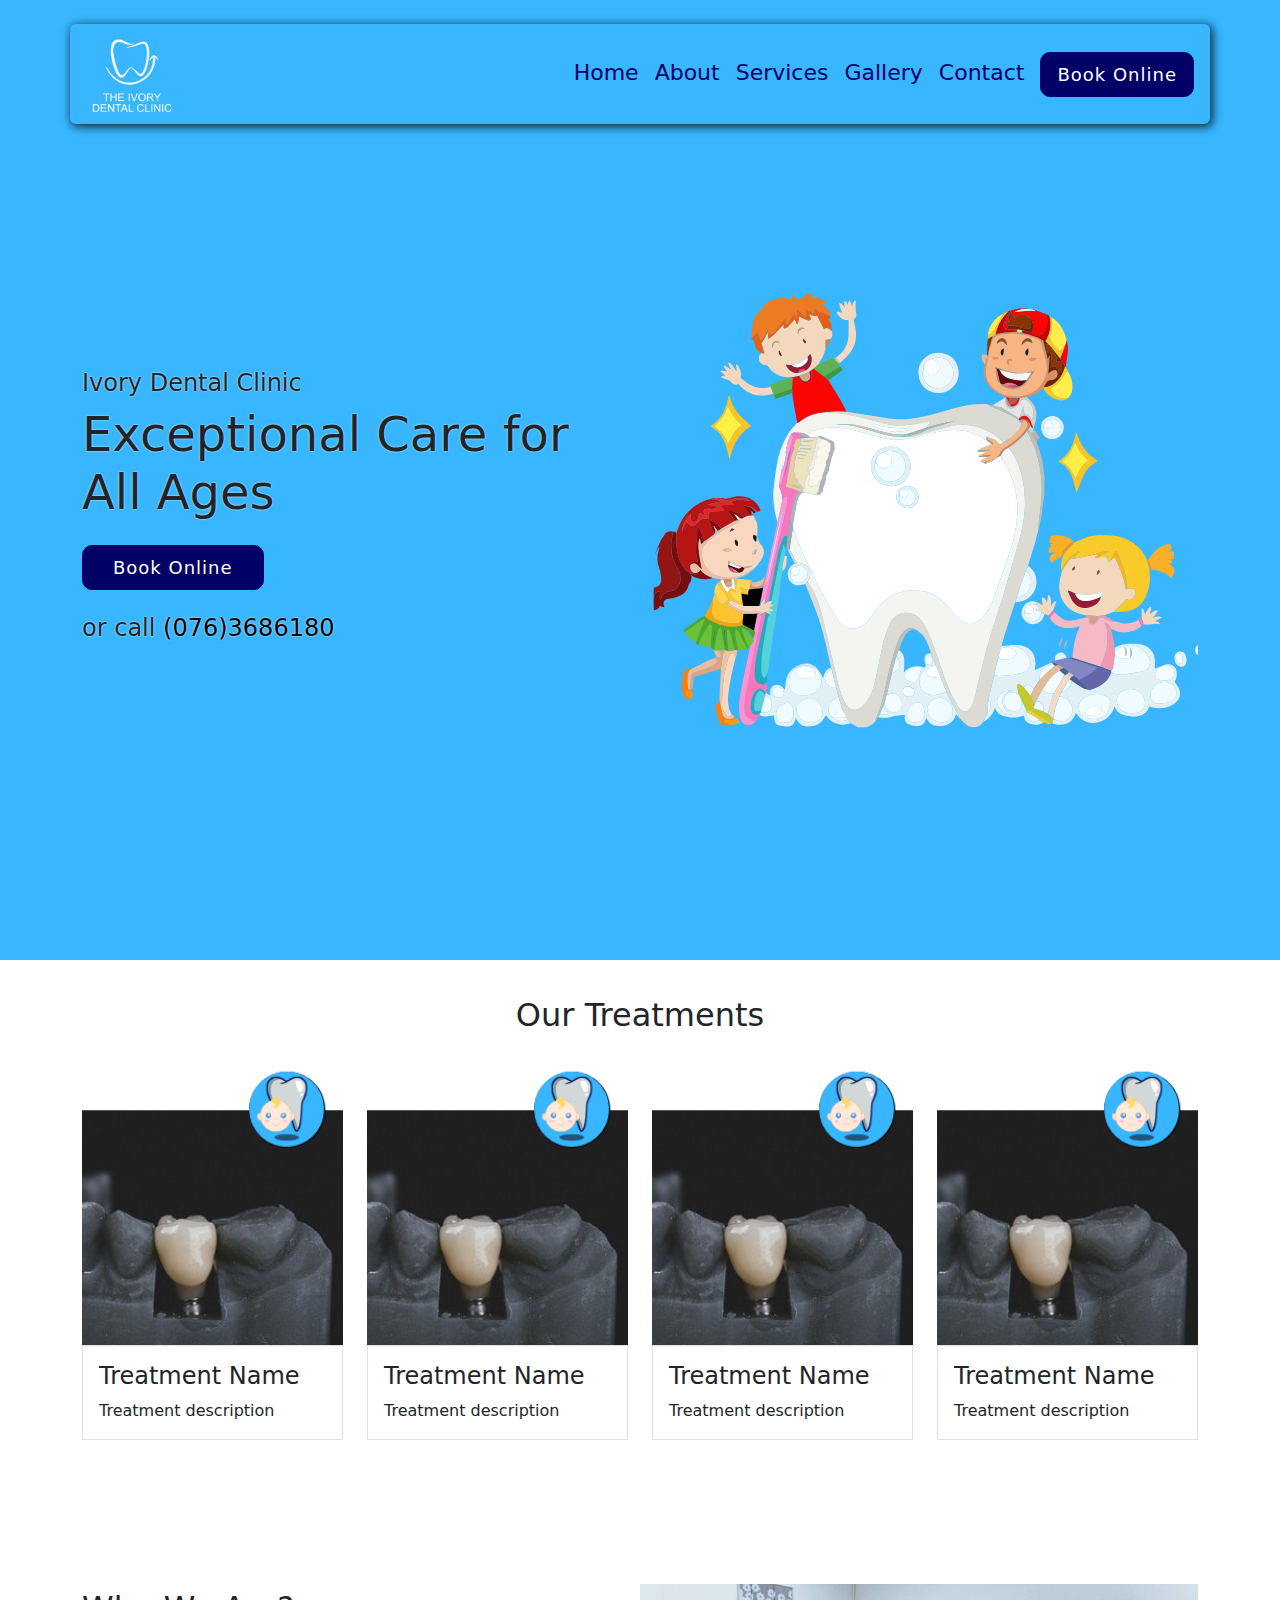
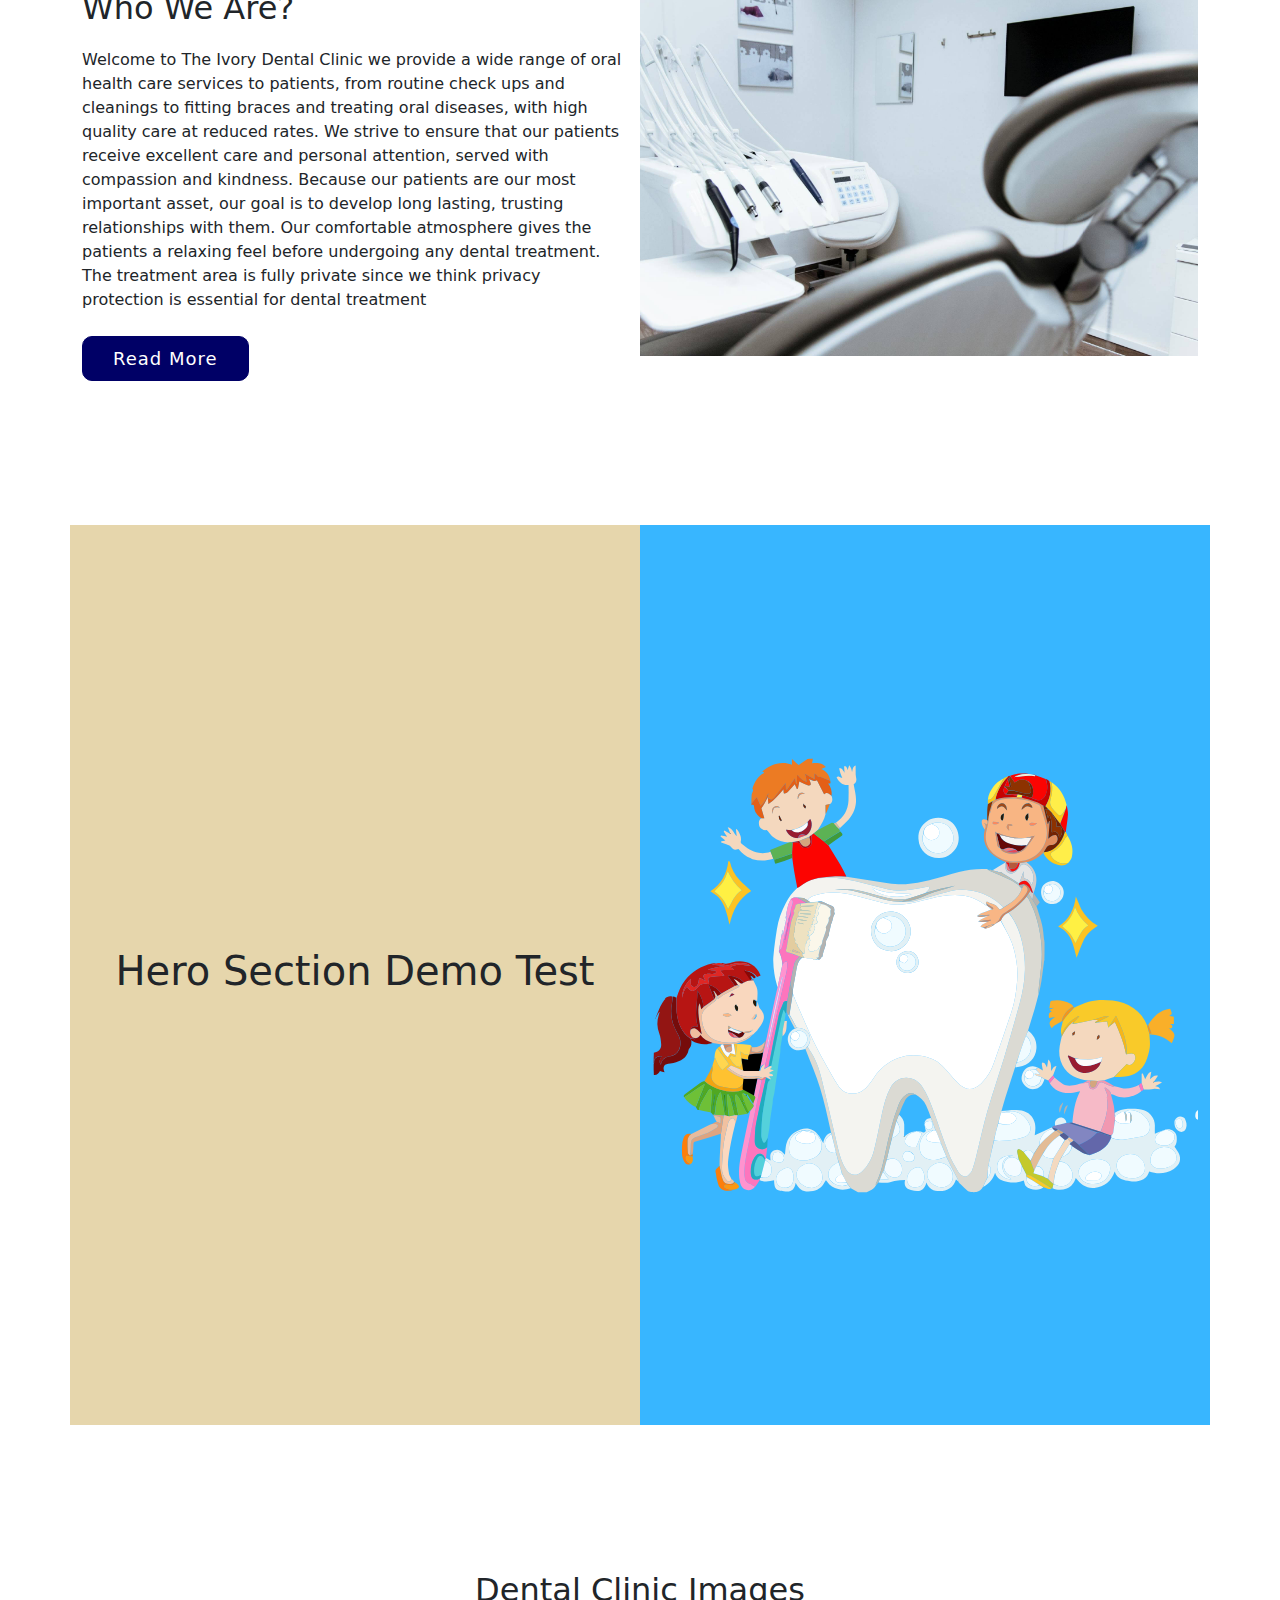
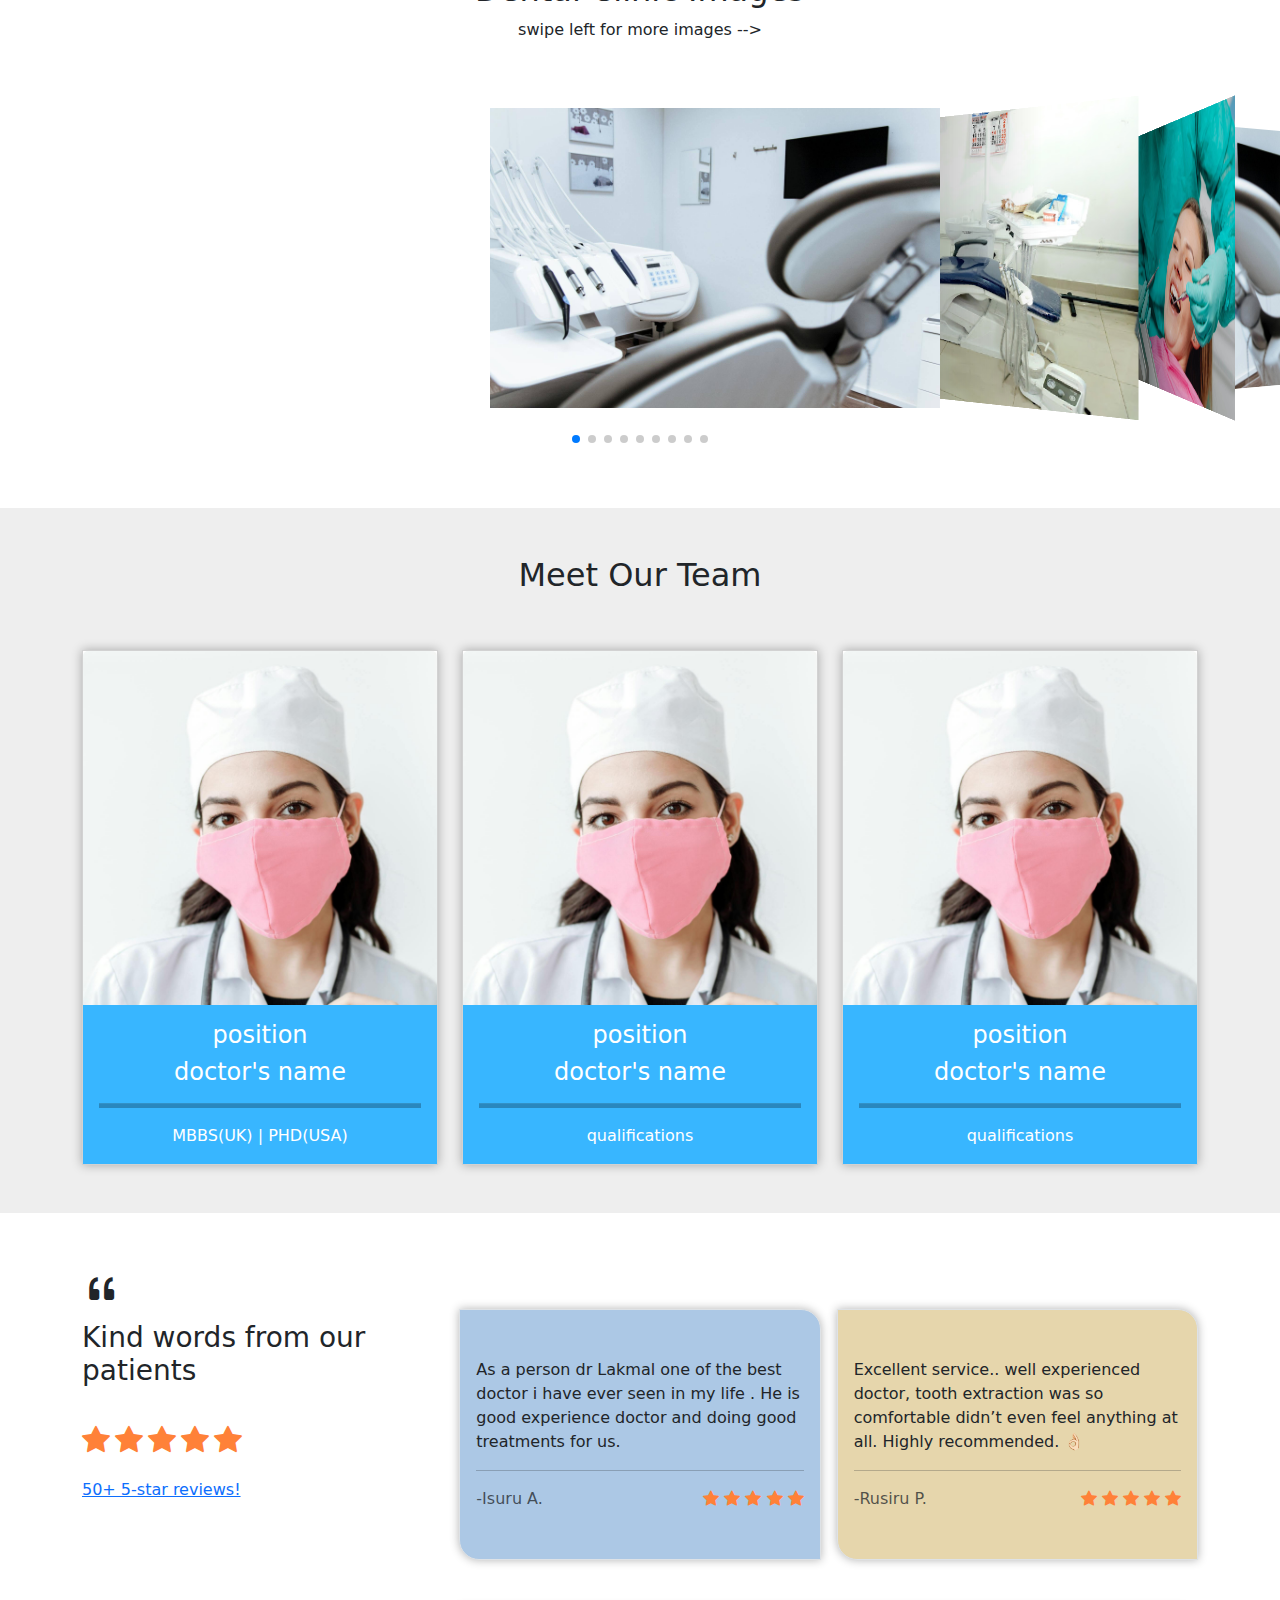
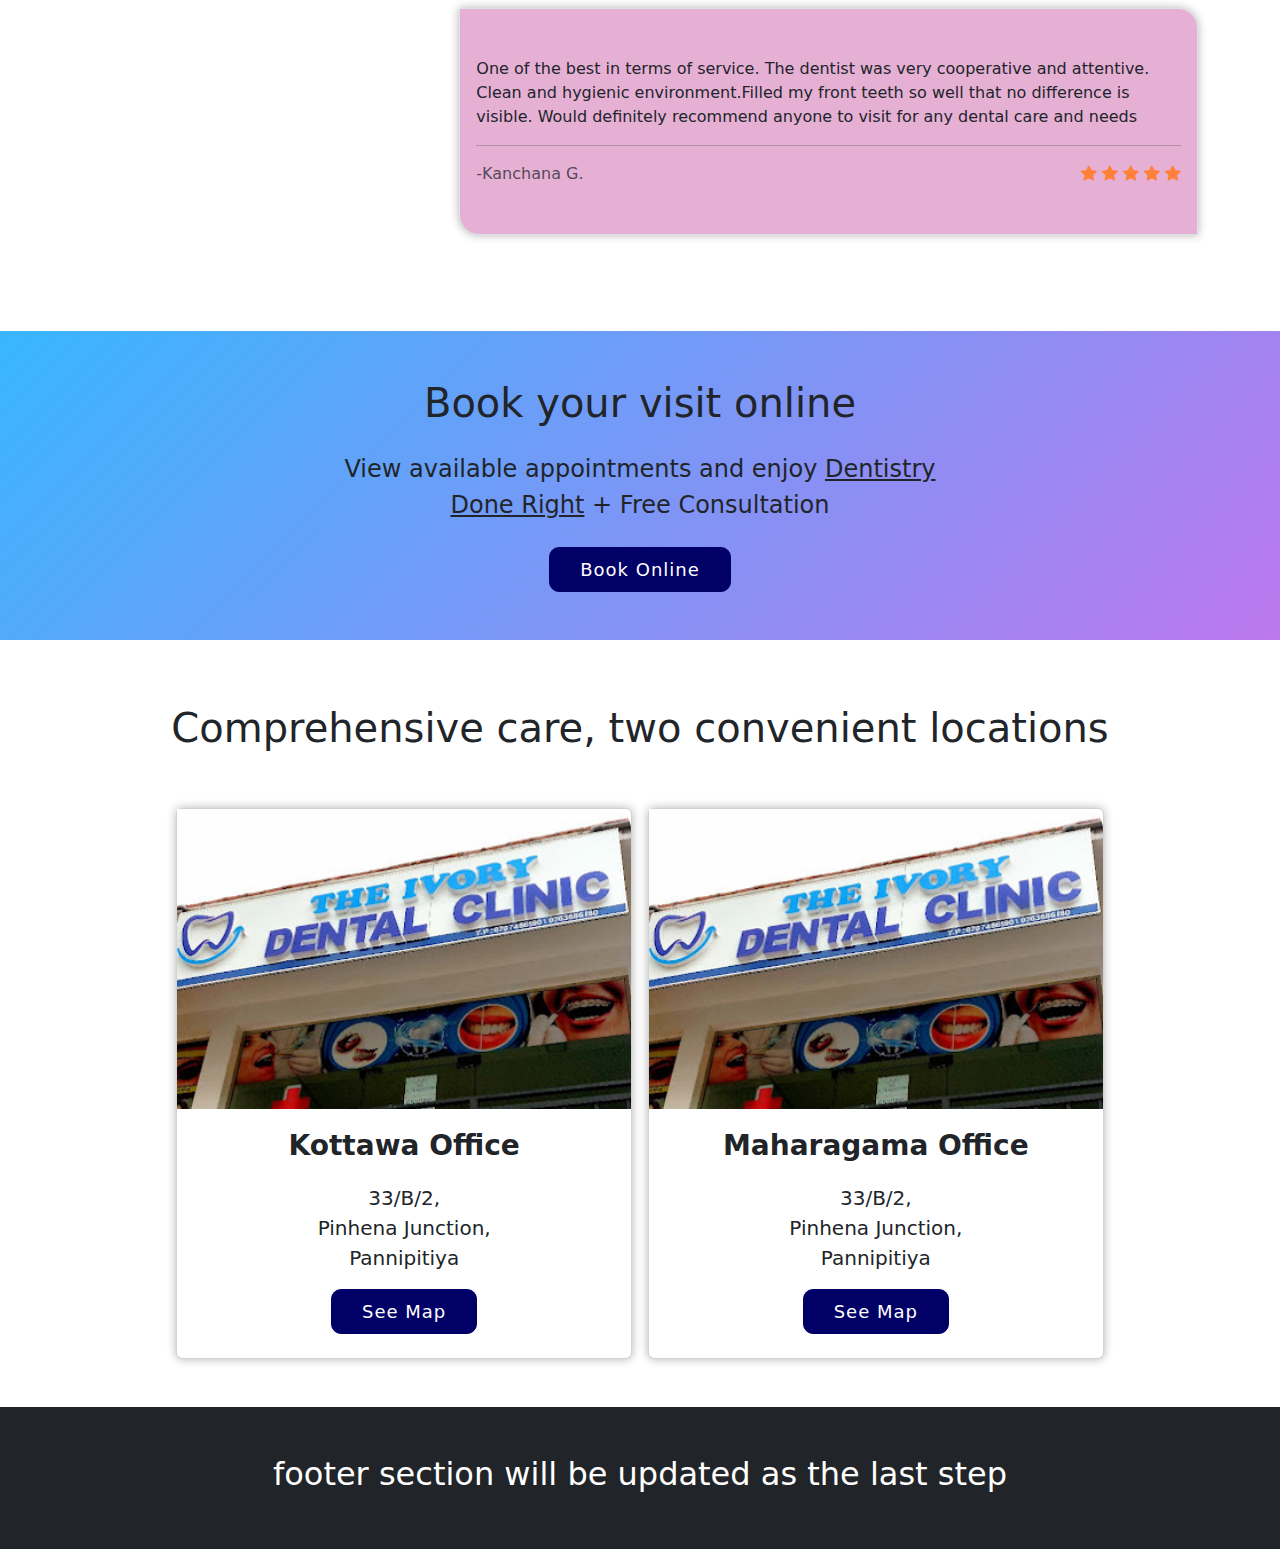
==== commit af50eb50: "d2" ====
--- a/index.html
+++ b/index.html
@@ -66,19 +66,434 @@
           </div>
         </div>
       </nav>
-      <section class="hero " id="hero">
+      <section class="hero theme-blue-bg d-none d-md-block" id="hero">
         <div class="container-lg">
           <div class="row vh-100 align-items-center">
-            <div class="col-sm-8 col-md-8 col-lg-6">
+            <!-- <div class="col-sm-8 col-md-8 col-lg-6">
               <h3 class="fs-4">Ivory Dental Clinic</h3>
               <h3 class="fs-1">Exceptional Care for All Ages</h3>
               <div class="mt-4">
               <a href="https://maps.app.goo.gl/xgu9iGdMV7pHig6c6" target="_blank"><button>Book Online</button></a>
               </div>
               <h3 class="fs-4 mt-4">or call <a href="tel:+94 763686180">(076)3686180</a></h3>
+            </div> -->
+            <div class="col-md-7 col-lg-6">
+              <h3 class="fs-4">Ivory Dental Clinic</h3>
+              <h3 class="fs-1">Exceptional Care for All Ages</h3>
+              <div class="mt-4">
+              <a href="https://maps.app.goo.gl/xgu9iGdMV7pHig6c6" target="_blank"><button>Book Online</button></a>
+              </div>
+              <h3 class="fs-4 mt-4">or call <a href="tel:+94 763686180">(076)3686180</a></h3>
+            </div>
+            <div class="col-md-5 col-lg-6">
+              <div class="hero-test-svg">
+                <svg width="100%" height="100%" viewBox="0 0 1000 1000" fill="none" xmlns="http://www.w3.org/2000/svg">
+                  <g id="animation test 1" clip-path="url(#clip0_1_2)">
+                  <path id="Vector" d="M23.8541 543.256C27.5946 539.69 31.8742 537.845 37.4763 539.732C37.3555 544.599 37.2452 548.92 36.3426 553.068C34.2699 562.595 34.7897 572.004 36.4833 581.495C38.3501 591.956 43.3692 601.012 48.3507 610.19C55.6954 623.722 52.6039 645.489 33.101 648.586C24.6381 649.929 17.8294 653.689 16.2303 663.98C12.1113 657.75 14.6056 653.069 17.8735 648.418C7.30313 648.497 3.59562 652.8 3.93978 660.002C3.98127 660.87 3.33012 661.772 3 662.658C3 656.005 3 649.353 3.38884 642.237C11.9892 640.492 17.3492 635.021 16.8287 627.086C16.3918 620.427 15.6163 613.505 13.3249 607.314C8.98559 595.591 8.5778 584.193 12.6878 572.5C13.2037 571.032 13.4932 569.485 13.8876 567.975C13.6245 567.866 13.3613 567.758 13.0981 567.65C11.0677 571.143 9.0373 574.637 6.99564 578.12C6.98438 578.109 6.95902 578.091 6.95232 577.691C9.66617 570.697 12.1148 563.973 15.202 557.556C17.2904 553.214 20.2775 549.305 22.8625 545.202C22.8625 545.202 22.912 545.254 23.1181 545.159C23.5098 544.78 23.6956 544.496 23.8813 544.212C23.8813 544.212 23.8858 544.283 24.0372 544.197C24.2659 544.003 24.4286 543.824 24.407 543.798C24.243 543.601 24.0429 543.433 23.8541 543.256Z" fill="#931513"/>
+                  <path id="Vector_2" d="M3 663.448C3.33158 662.089 3.98559 661.183 3.94392 660.31C3.59824 653.07 7.32207 648.744 17.9389 648.664C14.6567 653.34 12.1514 658.046 16.2886 664.309C17.8946 653.963 24.7333 650.184 33.2335 648.833C52.8222 645.719 55.9274 623.837 48.5503 610.233C43.5469 601.007 38.5057 591.903 36.6307 581.386C34.9296 571.844 34.4075 562.385 36.4894 552.808C37.396 548.638 37.5067 544.294 37.9632 539.588C40.0694 539.74 42.1913 540.332 44.6658 541.451C45.0059 550.721 44.2069 559.55 45.1415 568.191C47.1959 587.187 53.322 604.413 70.0317 616.296C70.727 617.799 71.3963 618.964 72.0657 620.13C72.2737 625.539 72.6108 630.973 68.0443 635.117C67.6032 635.518 67.2253 636.149 67.1154 636.729C64.1958 652.145 52.6647 657.701 39.2502 661.066C37.3559 661.541 35.386 661.93 33.4442 661.964C22.5336 662.157 18.6125 667.724 23.0076 678.244C19.9138 677.319 17.3438 676.551 14.6303 675.74C12.3768 679.905 9.44215 683.465 3.40498 682.994C3 676.625 3 670.271 3 663.448Z" fill="#760C0B"/>
+                  <path id="Vector_3" d="M1001 765.532C997.436 764.587 994.93 762.33 995.015 758.168C995.106 753.724 995.835 749.544 1000.65 747.091C1001 753.021 1001 759.042 1001 765.532Z" fill="#EFFAFE"/>
+                  <path id="Vector_4" d="M377.341 897.946C372.791 895.671 368.717 893.41 364.284 890.668C362.293 888.117 360.661 886.047 358.895 883.688C357.861 882.259 356.961 881.12 356.005 879.627C353.319 874.152 350.689 869.03 348.051 863.513C346.02 856.418 343.998 849.719 341.939 842.631C340.286 836.824 338.669 831.407 337.042 825.577C334.355 813.777 331.678 802.388 328.975 790.684C328.589 789.888 328.228 789.408 327.915 788.515C324.637 773.516 321.455 758.895 317.953 744.351C312.009 719.669 304.835 695.357 295.329 671.778C290.534 659.885 285.747 647.989 280.99 635.754C282.342 633.951 283.661 632.49 285.123 631.343C286.06 633.12 286.714 634.682 287.669 636.031C299.486 652.729 306.217 671.64 310.945 691.246C321.193 733.753 330.867 776.398 341.072 818.915C344.292 832.327 348.304 845.617 356.168 857.217C363.513 868.052 375.28 868.891 384.684 859.901C396.016 849.066 402.836 835.417 406.649 820.781C412.356 798.877 416.285 776.511 421.015 754.351C424.55 737.793 428.667 721.522 436.706 706.317C449.851 681.455 480.486 683.555 493.773 702.86C503.261 716.645 509.315 731.783 514.89 747.246C524.412 773.655 533.141 800.365 543.268 826.536C547.958 838.655 554.775 850.026 561.358 861.31C565.399 868.236 574.442 871.028 578.761 867.364C581.839 864.754 584.999 861.415 586.341 857.749C589.466 849.212 591.757 840.34 593.956 831.497C600.711 804.332 606.417 776.873 614.113 749.982C623.523 717.109 634.892 684.801 644.757 652.052C654.8 618.708 664.414 585.224 673.5 551.609C678.812 531.955 682.561 511.9 683.007 491.399C683.341 476.088 682.036 460.948 679.084 445.901C674.774 423.93 667.326 403.404 653.078 385.642C665.482 377.378 676.579 368.14 686.097 356.785C687.545 358.049 689.019 359.049 689.644 360.432C693.875 369.804 698.709 379.001 701.893 388.73C711.831 419.095 716.061 450.288 713.007 482.233C711.593 497.026 709.643 511.768 708.06 526.546C707.761 529.338 708.048 532.192 708.064 535.018C705.752 543.869 703.637 552.777 701.081 561.557C697.229 574.796 693.069 587.945 688.758 601.685C687.322 605.162 686.167 608.086 684.858 611.337C681.848 619.44 678.879 627.177 676.171 635.004C673.304 643.289 670.686 651.659 667.689 660.228C666.629 663.354 665.838 666.244 665.048 669.134C659.038 687.664 652.95 706.169 647.056 724.735C644.598 732.477 642.551 740.351 640.038 748.857C639.506 750.707 639.254 751.865 638.844 753.352C637.104 759.778 635.522 765.874 633.673 772.232C630.959 782.651 628.512 792.809 626.001 803.357C622.635 818.835 619.334 833.923 616.01 849.432C615.29 857.229 614.593 864.604 613.627 872.211C610.918 877.667 608.477 882.891 606.037 888.114C603.68 893.147 599.534 895.879 594.226 897.582C591.024 897.942 587.911 897.949 584.229 897.582C581.697 896.581 579.299 896.465 577.846 895.234C573.356 891.429 569.225 887.2 564.844 882.883C564.429 882.438 564.125 882.244 563.596 882.005C563.075 881.784 562.934 881.525 562.97 880.805C562.282 879.644 561.57 878.859 560.9 878.063C560.943 878.05 560.92 878.137 560.952 877.754C560.583 876.122 560.347 874.789 559.758 873.638C555.525 865.368 551.182 857.155 546.953 848.883C544.261 843.617 541.707 838.281 539.071 832.581C535.729 824.114 532.407 816.042 529.055 807.593C526 799.814 522.975 792.412 519.861 784.781C519.579 784.273 519.324 784.073 519 783.57C516.312 776.081 513.632 768.974 510.962 761.484C508.054 753.65 505.487 746.036 502.125 738.792C498.118 730.16 491.403 723.855 482.846 718.996C476.767 716.006 470.899 715.783 465.218 719.234C457.806 723.737 454.285 731.236 451.306 738.76C440.538 765.949 434.194 794.398 427.94 822.868C423.503 843.068 419.702 863.483 410.019 882.118C409.629 882.869 410.072 884.053 410.06 885.385C406.105 892.195 399.345 894.685 393.133 897.932C388.028 897.941 382.922 897.949 377.341 897.946Z" fill="#DBDAD3"/>
+                  <path id="Vector_5" d="M798.895 693.097C779.203 690.45 761.582 683.87 751.795 665.076C746.06 654.064 744.597 641.919 746.791 629.543C747.744 624.164 748.893 618.819 750.304 612.877C755.521 602.702 760.95 593.522 769.703 586.857C770.147 586.519 771.11 586.865 771.849 586.927C771.865 586.962 771.909 586.898 771.606 587.032C770.548 588.301 768.514 589.761 772.366 589.828C784.093 587.312 795.431 584.788 807.247 582.283C810.844 582.301 813.962 582.301 817.499 582.301C815.104 583.971 813.145 585.336 811.186 586.702C811.287 586.951 811.389 587.201 811.49 587.45C812.669 587.25 813.849 587.05 815.455 586.902C821.729 586.316 827.576 585.679 833.754 585.006C834.365 588.877 834.912 592.348 835.548 596.373C836.697 595.304 837.38 594.668 838.202 593.824C838.298 593.454 838.255 593.292 838.14 593.1C838.068 593.07 838.176 593.182 838.522 593.188C841.712 590.95 844.557 588.706 847.803 586.146C856.388 605.289 864.491 624.355 868.192 645.204C868.52 645.361 868.837 645.3 869.188 645.248C869.221 645.257 869.288 645.272 869.69 645.221C872.515 644.743 874.925 644.176 877.367 643.922C880.826 643.562 883.662 644.729 884.883 648.224C886.376 652.5 884.161 658.845 880.241 662.121C876.349 665.374 872.384 666.087 869.455 663.125C861.495 671.19 853.776 679.013 846.056 686.835C840.447 688.652 834.837 690.468 828.594 692.65C824.002 693.34 820.043 693.665 815.624 693.974C811.13 693.706 807.097 693.454 802.649 693.152C801.121 693.1 800.008 693.098 798.895 693.097ZM822.567 659.166C822.716 658.756 822.865 658.346 823.048 657.182C823.637 654.929 824.226 652.675 824.914 650.04C819.325 651.512 814.644 653.111 809.83 653.909C804.992 654.711 800.004 655.158 795.114 654.964C788.416 654.698 781.748 653.681 774.601 652.459C770.708 650.763 766.814 649.067 762.921 647.37C762.468 647.751 762.016 648.132 761.563 648.513C764.383 654.558 766.52 661.055 770.161 666.556C778.12 678.579 792.639 682.647 805.796 676.773C813.608 673.285 820.279 668.201 822.001 659C822.001 659 821.923 658.991 822.567 659.166ZM774.839 603.23C773.806 603.15 769.57 606.477 769.65 607.56C769.738 608.75 770.302 609.905 770.658 611.075C771.719 610.46 773.265 610.093 773.732 609.176C774.521 607.624 774.629 605.725 774.839 603.23ZM815.371 612.366C815.142 614.226 814.914 616.086 814.598 618.656C820.272 615.845 821.161 612.992 818.659 609.37C817.811 610.374 816.934 611.41 815.371 612.366Z" fill="#F4D8BE"/>
+                  <path id="Vector_6" d="M847.09 752.96C854.435 747.901 862.574 745.349 871.48 744.973C881.473 744.552 891.272 744.612 901.034 747.832C912.615 751.653 921.207 763.659 921.019 775.388C920.928 781.08 921.003 786.775 921.003 790.823C926.196 788.594 932.702 785.801 939.526 783.44C938.376 784.494 936.947 785.233 935.435 785.714C929.975 787.453 925.738 790.727 922.895 795.687C919.965 800.797 921.222 807.121 926.257 809.403C934.481 813.131 942.998 813.888 950.891 808.39C955.783 804.982 957.785 799.964 956.957 794.016C956.229 788.787 952.166 786.779 947.879 785.097C945.921 784.328 943.935 783.629 941.963 782.899C950.536 781.698 960.053 786.393 960.945 796.154C961.544 802.709 961.246 809.244 956.999 814.607C959.633 818.578 962.577 822.107 964.521 826.12C970.141 837.72 966.993 847.98 955.643 855.145C941.407 864.133 926.656 865.304 910.662 859.862C908.831 865.828 905.663 871.087 900.053 873.909C892.654 877.631 884.474 879.011 876.325 877.889C864.452 876.253 852.294 874.44 847.457 860.083C841.101 877.819 829.036 888.348 810.275 889.943C795.43 891.206 784.941 883.479 776.122 871.894C773.105 880.568 768.513 887.882 759.562 891.046C751.041 894.058 742.395 894.18 733.464 890.567C733.822 887.751 734.536 885.372 735.443 882.999C735.637 883.005 736.025 882.98 736.391 883.026C738.116 883.691 739.473 884.315 740.835 884.928C749.936 889.026 761.718 885.99 766.981 877.978C771.746 870.722 771.231 863.091 767.298 855.789C762.8 847.439 756.334 841.625 746.054 841.646C747.352 838.85 748.621 836.408 750.262 833.946C760.324 830.171 767.738 824.403 769.294 813.281C775.862 817.49 781.925 821.938 788.442 825.573C792.244 827.693 796.772 828.514 801.366 830C819.021 824.53 834.315 816.581 841.205 798.112C849.446 801.933 857.582 802.749 866.18 801.102C876.525 799.121 887.078 798.143 897.341 795.839C910.408 792.905 915.493 781.347 909.664 769.326C902.685 754.933 890.6 748.22 875.177 747.188C872.24 746.992 869.153 749.036 866.106 750.183C866.077 750.321 866.024 750.597 865.944 750.749C865.864 750.901 865.541 751.017 865.201 750.954C862.967 750.959 860.795 750.456 859.237 751.215C855.991 752.796 853.07 755.044 849.748 757.12C848.796 757.491 848.11 757.76 847.317 757.618C847.169 755.791 847.13 754.376 847.09 752.96ZM885.125 829.049C876.338 826.466 867.861 827.679 860.333 832.513C849.093 839.729 848.057 853.376 856.836 863.472C865.755 873.73 882.673 874.438 892.975 869.371C899.247 866.286 903.193 861.006 902.999 853.476C902.732 843.102 895.624 833.121 885.125 829.049ZM781.412 858.249C781.849 861.63 781.581 865.306 782.848 868.34C787.709 879.986 797.722 883.024 809.226 882.987C822.153 882.946 834.486 874.543 837.912 862.283C841.499 849.45 838.206 843.027 826.8 839.107C816.941 835.718 807.233 836.881 797.789 840.934C790.143 844.215 784.234 849.22 781.412 858.249ZM961 835.301C960.107 831.843 960.086 827.767 958.157 825.043C952.478 817.028 943.932 814.254 934.494 815.436C923.01 816.875 915.901 823.948 913.234 835.032C910.666 845.712 917.422 853.865 928.393 853.996C931.391 854.031 934.39 854.025 937.389 853.994C946.274 853.902 961.376 845.053 961 835.301Z" fill="#E1F0F5"/>
+                  <path id="Vector_7" d="M846.514 686.909C853.776 679.013 861.495 671.19 869.455 663.125C872.384 666.087 876.349 665.374 880.241 662.121C884.161 658.845 886.376 652.5 884.883 648.224C883.662 644.729 880.826 643.562 877.367 643.922C874.925 644.176 872.515 644.743 869.596 644.736C870.565 619.405 861.147 597.607 849.763 574.48C845.348 581.607 841.762 587.394 838.176 593.182C838.176 593.182 838.068 593.07 837.934 593.128C837.706 593.284 837.522 593.454 837.533 593.467C837.695 593.668 837.882 593.847 838.063 594.032C837.38 594.668 836.697 595.304 835.548 596.373C834.912 592.348 834.365 588.877 833.754 585.006C827.576 585.679 821.729 586.316 815.673 586.652C822.701 582.811 829.937 579.271 837.173 575.731C833.927 575.29 830.814 575.303 827.902 576.073C820.808 577.95 813.808 580.178 806.77 582.264C795.431 584.788 784.093 587.312 772.373 589.464C771.964 588.36 771.936 587.629 771.909 586.898C771.909 586.898 771.865 586.962 772.214 586.936C775.728 583.314 778.892 579.719 782.631 575.47C781.059 575.47 780.522 575.305 780.178 575.494C766.174 583.157 756.265 594.513 749.958 609.103C747.44 601.74 750.077 594.795 751.68 587.764C751.822 587.138 751.886 586.495 752.253 585.298C754.077 582.243 755.343 579.498 757.245 577.302C762.37 571.383 767.765 565.698 773.053 559.92C781.953 556.271 790.616 551.795 799.807 549.163C814.125 545.063 828.877 545.285 843.708 546.871C857.749 548.372 870.598 552.863 882.077 560.754C893.477 568.591 901.804 579.227 907.059 592.919C908.41 598.453 909.699 603.235 910.997 608.291C911.02 608.746 911.034 608.927 911.047 609.109C911.364 617.007 912.809 625.067 911.702 632.759C910.409 641.748 907.87 650.859 904.127 659.127C896.97 674.934 883.836 683.66 866.696 685.922C860.188 686.781 853.55 686.658 846.514 686.909Z" fill="#F9CA29"/>
+                  <path id="Vector_8" d="M356.072 319.907C369.794 322.146 383.508 324.431 397.239 326.61C408.921 328.464 420.581 330.57 432.327 331.868C443.084 333.058 454.051 334.573 464.734 333.675C479.174 332.462 493.601 329.795 507.724 326.448C525.98 322.12 543.878 316.304 562.029 311.503C578.708 307.092 595.722 305.083 613.01 306.021C613.754 306.061 614.475 306.521 615.68 307.333C616.829 308.261 617.478 308.704 618.185 309.013C630.996 314.614 643.916 319.978 656.581 325.891C661.851 328.352 666.577 331.977 671.601 335.44C673.47 337.643 675.288 339.478 677.111 341.688C676.556 343.778 676.185 345.584 675.406 347.191C668.757 360.9 656.801 368.921 643.993 375.869C637.744 370.721 632.013 365.321 625.493 361.157C608.218 350.126 589.265 344.331 568.61 343.888C554.533 343.586 541.443 347.674 528.204 351.412C511.459 356.14 494.788 361.18 477.899 365.321C472.233 366.71 465.994 365.76 460.315 365.616C472.454 364.615 483.81 361.889 494.739 357.251C502.216 354.077 509.647 350.715 517.333 348.136C529.945 343.904 542.747 340.238 555.469 336.334C546.514 337.957 537.491 339.754 528.591 342.032C519.311 344.406 510.148 347.244 500.986 349.54C503.035 347.269 505.229 345.493 506.95 343.339C507.832 342.235 507.868 340.455 508.286 338.98C506.883 338.708 505.403 338.002 504.089 338.234C494.661 339.9 485.311 342.047 475.852 343.484C461.041 345.735 446.116 346.505 431.405 342.98C412.102 338.354 392.959 333.062 373.657 328.43C356.415 324.292 338.976 321.282 321.11 321.99C315.175 322.225 309.238 322.407 303.647 322.392C314.395 321.147 324.779 319.779 335.207 319.221C342.13 318.85 349.115 319.638 356.072 319.907Z" fill="#DBDAD3"/>
+                  <path id="Vector_9" d="M737.071 687.931C741.942 691.7 746.591 695.81 751.734 699.16C760.406 704.81 769.762 702.632 778.955 700.53C781.752 699.891 784.464 698.881 787.889 698.351C792.247 698.112 795.932 697.561 799.994 696.954C799.994 698.346 799.956 699.817 800.001 701.286C800.19 707.578 805.247 711.142 810.856 708.298C813.382 707.018 815.621 704.184 816.844 701.528C819.399 695.978 821.899 695.003 827.202 697.709C832.304 700.312 837.692 702.383 843.055 704.424C844.154 704.842 845.699 704.088 847.039 703.875C851.234 704.917 855.421 705.998 859.628 706.994C871.018 709.691 881.243 706.164 891.558 701.378C893.344 705.512 894.727 709.287 896.11 713.063C884.274 723.747 862.005 727.904 847.312 720.101C845.41 719.091 843.098 718.853 840.664 718.35C839.63 711.828 834.504 709.32 830.024 706.21C829.653 706.46 829.281 706.71 828.91 706.96C830.612 711.326 832.315 715.691 834.16 720.424C833.908 721.771 832.904 723.921 833.247 725.829C835.291 737.173 833.923 748.371 831.208 759.277C828.863 768.694 825.099 777.758 821.578 786.968C804.209 781.55 787.224 776.143 770.202 770.52C770.165 770.304 769.939 769.93 769.939 769.93C771.81 750.211 774.63 730.726 784.096 712.797C778.384 713.886 772.884 715.456 767.295 715.901C751.276 717.179 737.736 712.321 728.46 698.173C731.515 694.426 734.293 691.179 737.071 687.931Z" fill="#F6BAC7"/>
+                  <path id="Vector_10" d="M639.002 753.023C639.254 751.865 639.506 750.707 639.903 749.218C649.329 748.255 658.653 746.751 667.882 747.204C680.468 747.821 692.06 751.559 698.538 763.997C702.903 772.38 702.635 781.222 701.342 790.197C701.137 791.615 701.065 793.052 701.041 793.308C710.887 788.71 721.069 783.955 731.736 779.178C732.221 779.156 732.533 779.037 732.733 779.31C733.43 780.321 733.926 781.059 734.01 781.857C717.341 785.096 710.206 796.762 708.916 812.456C705.544 817.874 702.303 822.983 698.917 827.77C694.035 819.489 685.881 818.003 680.605 824.038C678.731 822.669 677.298 821.19 675.56 820.324C674.038 819.565 671.798 818.741 670.572 819.349C669.502 819.879 668.753 822.472 668.994 823.972C669.798 828.991 671.109 833.929 671.855 838.903C670.262 838.098 669.035 837.294 667.819 836.473C660.368 831.442 651.425 833.328 646.661 840.938C640.972 850.027 646.125 863.757 657.009 867.381C668.081 871.068 676.607 867.219 677.001 854.168C677.046 852.673 677.132 851.18 677.461 849.916C680.326 855.044 682.931 859.942 685.287 865.069C685.397 866.731 685.756 868.165 686.082 870.059C685.362 877.118 687.875 882.197 693.714 885.254C699.038 888.04 704.541 887.11 710.259 885.072C712.705 886.363 714.808 887.607 716.911 888.851C710.174 896.177 691.128 893.836 684.967 887.127C682.6 884.549 682.242 880.126 680.884 876.306C671.973 880.359 662.002 881.008 651.682 879.051C641.262 877.075 632.087 873.655 628.381 862.026C624.487 873.643 617.618 882.511 606.4 888.061C608.477 882.891 610.918 877.667 613.988 872.174C620.287 866.328 620.543 859.262 619.694 852.086C619.557 850.933 617.306 850.03 616.033 849.011C619.334 833.923 622.635 818.835 626.433 803.366C629.714 803.323 632.497 803.942 635.281 803.949C651.092 803.984 666.575 801.475 681.652 796.875C690.519 794.17 695.285 784.432 692.184 775.625C690.673 771.333 688.446 767.038 685.587 763.522C675.882 751.587 659.534 746.281 643.638 752.054C641.849 752.4 640.425 752.711 639.002 753.023ZM659.81 830.988C660.038 830.694 660.266 830.401 660.494 830.108C660.333 830.082 660.165 830.012 660.012 830.035C655.3 830.735 650.362 830.776 645.923 832.284C634.858 836.046 630.028 845.93 633.023 857.268C635.451 866.459 648.605 875.487 657.934 873.968C657.055 873.322 656.496 872.755 655.82 872.437C649.289 869.37 644.79 864.306 642.88 857.506C639.358 844.963 644.131 832.487 659.81 830.988Z" fill="#E2F0F5"/>
+                  <path id="Vector_11" d="M911.498 609.056C911.034 608.927 911.02 608.746 911.396 608.287C912.803 607.478 914.756 606.617 914.701 606.46C912.875 601.253 910.856 596.113 908.866 590.963C918.446 575.93 930.107 563.809 949.024 561.637C953.026 571.32 953.026 571.32 947.232 574.523C948.768 574.962 949.942 575.382 951.153 575.622C952.594 575.907 954.065 576.038 955.762 576.268C955.762 580.657 955.762 585.079 955.762 589.915C953.298 589.915 950.944 589.915 948.59 589.915C952.588 591.385 954.441 593.431 952.078 597.509C950.423 597.313 948.916 597.136 946.855 596.893C960.483 609.239 958.071 608.807 952.168 625.165C940.341 615.744 927.685 608.456 911.498 609.056Z" fill="#F9AF29"/>
+                  <path id="Vector_12" d="M732.533 779.037C732.533 779.037 732.221 779.156 732.091 779.05C733.73 777.961 735.498 776.977 737.991 775.869C745.502 774.153 752.289 772.562 759.075 770.971C762.405 770.652 765.734 770.334 769.501 769.973C769.939 769.929 770.165 770.304 769.776 770.579C767.603 770.94 765.818 771.026 764.033 771.112C770.067 773.427 776.221 775.117 782.288 777.076C793.25 780.616 804.16 784.315 814.931 788.246C808.071 796.276 800.229 802.477 790.822 806.639C787.828 807.963 784.929 809.502 781.688 810.81C778.284 808.118 775.179 805.56 771.946 802.687C769.221 800.552 766.625 798.733 763.971 796.58C760.56 793.771 757.207 791.294 753.712 788.531C750.351 786.431 747.133 784.618 743.681 782.555C739.809 781.216 736.171 780.126 732.533 779.037Z" fill="#8286C1"/>
+                  <path id="Vector_13" d="M750.054 585.113C745.734 587.55 741.287 589.796 737.147 592.51C735.166 593.808 733.766 595.994 732.132 597.747C725.784 587.954 726.838 584.457 738.266 576.749C734.63 577.385 730.993 578.021 727.198 578.685C726.899 573.986 725.559 568.95 731.996 566.849C730.781 565.846 729.845 565.074 728.079 563.616C730.913 562.302 733.122 561.277 736.21 559.845C733.119 560.262 730.873 560.565 727.742 560.987C728.351 556.83 728.818 552.875 729.595 548.982C729.751 548.202 731.013 547.234 731.897 547.071C744.337 544.771 756.134 546.639 767.073 553.068C768.881 554.13 770.271 555.903 771.623 557.669C759.929 563.61 753.341 573.062 750.054 585.113Z" fill="#F9AF29"/>
+                  <path id="Vector_14" d="M685.535 864.84C682.931 859.942 680.326 855.044 677.395 849.574C675.454 845.634 673.839 842.266 672.225 838.897C671.109 833.929 669.798 828.991 668.994 823.972C668.753 822.472 669.502 819.879 670.572 819.349C671.798 818.741 674.038 819.565 675.56 820.324C677.298 821.19 678.731 822.669 680.755 824.329C685.181 829.851 689.15 834.925 693.239 840.325C695.6 846.448 697.841 852.246 700.036 858.428C699.567 860.135 699.145 861.456 698.675 862.929C702.058 864.015 705.038 864.921 707.981 865.932C710.934 866.946 713.852 868.066 717.02 869.397C719.832 870.814 722.408 871.973 725.167 873.406C728.65 876.785 731.95 879.889 735.249 882.992C734.536 885.372 733.822 887.751 733.065 890.491C733.022 890.853 732.566 891.01 732.133 890.765C720.716 883.753 709.836 876.809 698.694 870.312C694.627 867.941 689.939 866.633 685.535 864.84Z" fill="#C4C92B"/>
+                  <path id="Vector_15" d="M623.847 307.963C631.31 303.31 638.773 298.657 646.464 294.311C647.083 298.633 646.731 302.908 648.023 306.609C650.542 313.83 657.958 316.401 664.152 311.996C668.185 309.127 671.555 305.003 674.383 300.867C676.496 297.778 678.604 296.313 682.126 297.192C695.417 300.508 703.471 321.479 695.992 333.253C695.854 333.47 695.414 333.495 694.762 333.744C693.842 332.339 693.031 330.726 691.872 329.424C690.264 327.618 688.477 324.732 686.62 324.614C680.669 324.237 680.641 320.707 680.979 316.433C681.119 314.662 681.002 312.871 681.002 311.089C680.749 311.028 680.496 310.967 680.243 310.906C677.848 317.663 675.453 324.42 673.024 331.388C672.887 331.881 672.702 332.09 672.11 332.058C662.64 326.304 653.471 320.757 644.371 315.101C642.749 314.093 641.408 312.632 639.695 311.172C636.985 312.264 636.985 312.264 623.847 307.963Z" fill="#E5E5E5"/>
+                  <path id="Vector_16" d="M821.963 786.977C825.099 777.758 828.863 768.694 831.208 759.277C833.923 748.371 835.291 737.173 833.247 725.829C832.904 723.921 833.908 721.771 834.16 720.424C832.315 715.691 830.612 711.326 828.91 706.96C829.281 706.71 829.653 706.46 830.024 706.21C834.504 709.32 839.63 711.828 840.591 718.692C842.561 725.92 844.512 732.852 845.939 739.891C846.743 743.855 846.681 747.995 847.05 752.508C847.13 754.376 847.169 755.791 847.23 757.888C847.458 759.062 847.663 759.554 847.846 760.367C847.855 761.113 847.887 761.539 847.889 762.309C847.885 763.112 847.91 763.572 847.9 764.351C847.875 765.098 847.885 765.526 847.658 766.291C846.559 774.089 845.893 781.584 844.699 788.993C844.398 790.863 842.409 792.462 840.838 794.031C834.309 791.576 828.136 789.277 821.963 786.977Z" fill="#F198B1"/>
+                  <path id="Vector_17" d="M708.423 534.835C708.048 532.192 707.761 529.338 708.06 526.546C709.643 511.768 711.593 497.026 713.007 482.233C716.061 450.288 711.831 419.095 701.893 388.73C698.709 379.001 693.875 369.804 689.644 360.432C689.019 359.049 687.545 358.049 686.202 356.478C687.222 354.309 688.504 352.534 689.866 351.121C692.273 354.964 694.599 358.444 696.98 362.289C699.42 366.456 701.803 370.258 704.187 374.06C707.646 385.357 711.634 396.526 714.391 407.991C716.427 416.457 716.858 425.309 718.006 434.829C718.299 437.102 718.591 438.536 718.883 439.97C718.935 449.682 718.987 459.393 718.694 469.833C718.245 472.078 718.14 473.595 718.036 475.111C716.435 487.252 714.999 499.418 713.175 511.525C712.007 519.279 710.267 526.947 708.423 534.835Z" fill="#BFBEB4"/>
+                  <path id="Vector_18" d="M665.477 669.082C665.838 666.244 666.629 663.354 668.091 660.224C676.387 658.876 682.645 655.57 687.919 649.723C697.363 639.253 696.127 619.936 685.013 611.01C686.167 608.086 687.322 605.162 688.806 602.081C700.066 610.154 704.943 621.04 704.052 634.739C702.939 651.83 689.276 666.687 672.613 668.023C670.365 668.204 668.141 668.687 665.477 669.082Z" fill="#E2F0F5"/>
+                  <path id="Vector_19" d="M941.638 782.958C943.935 783.629 945.921 784.328 947.879 785.097C952.166 786.779 956.229 788.787 956.957 794.016C957.785 799.964 955.783 804.982 950.891 808.39C942.998 813.888 934.481 813.131 926.257 809.403C921.222 807.121 919.965 800.797 922.895 795.687C925.738 790.727 929.975 787.453 935.435 785.714C936.947 785.233 938.376 784.494 939.927 783.526C940.445 783.125 940.88 783.071 941.638 782.958Z" fill="#F4FCFF"/>
+                  <path id="Vector_20" d="M920.074 696.081C924.385 695.54 928.776 693.384 933.996 697.048C929.312 699.519 925.345 701.613 921.393 703.699C924.794 704.323 928.614 704.232 930.697 709.366C926.735 708.92 923.704 708.371 920.664 708.314C918.84 708.279 917.016 709.225 915.165 709.355C910.449 709.687 905.719 709.808 900.526 709.615C898.986 705.471 897.913 701.725 896.84 697.979C896.84 692.328 896.84 686.678 896.84 681.027C897.521 680.88 898.202 680.732 898.884 680.585C900.334 683.951 901.784 687.316 903.273 690.771C906.788 686.576 907.077 679.769 914.474 677.414C913.59 682.364 912.864 686.434 912.054 690.975C916.293 687.697 919.573 683.042 926.633 684.369C924.155 688.122 921.93 691.494 919.254 695.322C918.664 696.114 918.524 696.45 918.383 696.787C918.947 696.552 919.51 696.316 920.074 696.081Z" fill="#F4D9BF"/>
+                  <path id="Vector_21" d="M707.182 669.98C709.893 671.574 712.605 673.167 715.895 675.099C715.215 671.165 714.503 667.539 714.006 663.883C713.846 662.709 714.255 661.458 714.404 660.242C716.003 660.728 718.219 660.723 719.072 661.799C720.896 664.1 722.014 666.959 723.397 669.545C724.212 664.6 725.005 659.78 725.799 654.96C732.338 660.922 730.571 668.431 731.134 675.774C733.994 672.736 734.195 667.485 740.817 666.797C738.715 672.743 736.853 678.013 734.63 683.817C731.485 687.258 728.699 690.164 725.914 693.071C723.845 692.377 721.776 691.684 719.185 690.626C716.771 689.202 714.877 688.142 712.607 687.007C708.632 685.272 703.868 685.906 700.347 680.849C704.527 681.266 707.355 681.549 711.129 681.926C708.068 678.52 705.574 675.745 703.072 672.579C704.436 671.451 705.809 670.716 707.182 669.98Z" fill="#F3D9C0"/>
+                  <path id="Vector_22" d="M696.925 361.925C694.599 358.444 692.273 354.964 689.954 350.801C691.202 348.468 692.445 346.816 693.809 345.482C694.65 347.017 695.368 348.233 696.086 349.448C696.58 349.23 697.073 349.012 697.566 348.793C695.632 343.995 694.259 338.863 691.642 334.472C686.706 326.188 680.614 325.367 673.059 331.178C675.453 324.42 677.848 317.663 680.243 310.906C680.496 310.967 680.749 311.028 681.002 311.089C681.002 312.871 681.119 314.662 680.979 316.433C680.641 320.707 680.669 324.237 686.62 324.614C688.477 324.732 690.264 327.618 691.872 329.424C693.031 330.726 693.842 332.339 694.762 333.744C695.414 333.495 695.854 333.47 695.992 333.253C703.471 321.479 695.417 300.508 682.126 297.192C678.604 296.313 676.496 297.778 674.383 300.867C671.555 305.003 668.185 309.127 664.152 311.996C657.958 316.401 650.542 313.83 648.023 306.609C646.731 302.908 647.083 298.633 646.832 294.234C646.941 293.481 647.087 293.207 647.646 292.962C647.882 292.899 648.262 293.152 648.338 293.432C648.573 294.195 648.732 294.679 648.929 295.559C649.314 298.974 649.662 301.992 649.991 305.317C650.308 306.103 650.644 306.582 650.989 307.031C650.998 307.002 650.937 307.01 650.983 307.294C651.342 307.742 651.656 307.907 651.982 308.039C651.993 308.006 651.928 308.031 651.943 308.324C652.296 308.768 652.632 308.919 652.958 309.035C652.946 308.999 652.885 309.042 653.054 309.39C655.943 309.96 658.825 310.869 661.354 310.276C669.215 308.432 671.992 302.01 673.842 295.017C677.63 294.377 681.417 293.737 685.607 293.128C694.926 300.054 701.821 308.137 703.581 319.884C705.129 330.214 702.438 339.697 698.807 349.797C698.01 354.26 697.467 358.093 696.925 361.925Z" fill="#D1CDCC"/>
+                  <path id="Vector_23" d="M751.041 338.194C759.102 351.037 750.72 368.627 734.889 369.852C725.059 370.613 714.542 365.133 712.913 352.022C711.912 343.97 713.941 336.989 720.343 332.466C727.515 327.398 735.828 325.935 743.87 331.06C746.578 332.785 748.635 335.532 751.041 338.194ZM726.253 335.01C719.96 336.837 718.147 339.246 717.42 346.536C716.369 354.385 719.645 360.592 726.435 363.614C732.879 366.483 740.298 364.405 745.059 358.397C749.215 353.152 749.14 344.599 744.891 339.424C739.77 333.185 733.618 331.662 726.253 335.01Z" fill="#E3F1F6"/>
+                  <path id="Vector_24" d="M712.984 687.082C714.877 688.142 716.771 689.202 718.813 690.555C716.489 699.202 712.455 706.112 703.172 708.371C696.045 710.104 689.717 708.718 684.279 703.767C678.334 698.353 675.424 691.889 677.704 683.749C680.566 673.527 686.856 667.799 697.003 667.158C700.21 666.956 703.53 668.52 706.99 669.628C705.809 670.716 704.436 671.451 702.61 672.589C698.771 673.33 695.386 673.667 691.628 674.011C684.962 675.828 683.156 678.219 682.686 685.274C682.732 688.934 682.196 692.722 683.568 695.6C686.616 701.991 694.477 705.231 700.683 703.614C708.631 701.542 712.832 695.897 712.984 687.082Z" fill="#E3F1F6"/>
+                  <path id="Vector_25" d="M957.086 766.746C961.642 758.815 966.91 757.084 973.609 760.96C974.428 761.433 975.515 761.889 975.872 762.641C978.619 768.432 980.346 774.372 978.086 780.822C975.726 787.559 968.796 789.341 963.228 784.82C957.456 780.134 956.474 773.961 957.086 766.746ZM959 772.246C960.316 774.815 961.189 777.82 963.123 779.779C964.186 780.856 967.335 780.863 969.015 780.134C972.52 778.614 972.095 775.054 972.006 771.866C971.86 766.59 969.121 763.049 964.953 763.364C960.097 763.731 958.678 767.019 959 772.246Z" fill="#E3F1F6"/>
+                  <path id="Vector_26" d="M685.287 865.069C689.939 866.633 694.627 867.941 698.694 870.312C709.836 876.809 720.716 883.753 731.896 890.811C726.801 893.752 722.328 890.794 717.298 888.924C714.808 887.607 712.705 886.363 710.048 884.81C701.701 879.534 693.908 874.567 686.115 869.599C685.756 868.165 685.397 866.731 685.287 865.069Z" fill="#F9CA29"/>
+                  <path id="Vector_27" d="M846.892 703.548C845.699 704.088 844.154 704.842 843.055 704.424C837.692 702.383 832.304 700.312 827.202 697.709C821.899 695.003 819.399 695.978 816.844 701.528C815.621 704.184 813.382 707.018 810.856 708.298C805.247 711.142 800.19 707.578 800.001 701.286C799.956 699.817 799.994 698.346 799.994 696.954C795.932 697.561 792.247 698.112 788.284 698.417C791.554 696.706 795.104 695.24 798.774 693.435C800.008 693.098 801.121 693.1 802.571 693.532C802.608 696.065 801.837 698.238 802.141 700.249C802.432 702.166 803.479 705.02 804.851 705.474C806.859 706.138 810.602 705.851 811.565 704.507C813.736 701.478 814.656 697.551 816.085 693.99C820.043 693.665 824.002 693.34 828.407 693.012C834.819 696.413 840.783 699.817 846.892 703.548Z" fill="#F198B1"/>
+                  <path id="Vector_28" d="M623.505 307.96C636.985 312.264 636.985 312.264 639.695 311.172C641.408 312.632 642.749 314.093 644.371 315.101C653.471 320.757 662.64 326.304 671.991 332.405C672.119 333.626 672.039 334.33 671.857 335.03C671.753 335.026 671.551 335.072 671.551 335.072C666.577 331.977 661.851 328.352 656.581 325.891C643.916 319.978 630.996 314.614 618.185 309.013C617.478 308.704 616.829 308.261 616.061 307.534C616.74 307.116 617.511 307.043 618.844 307.285C619.973 307.723 620.541 307.847 621.108 307.971C621.793 307.967 622.478 307.962 623.505 307.96Z" fill="#BFBEB4"/>
+                  <path id="Vector_29" d="M759.043 770.593C752.289 772.562 745.502 774.153 738.357 775.851C737.736 771.12 737.547 766.258 742.391 763.24C750.584 758.133 757.806 763.263 759.043 770.593Z" fill="#E3F1F6"/>
+                  <path id="Vector_30" d="M696.98 362.289C697.467 358.093 698.01 354.26 698.877 350.18C702.86 355.555 706.519 361.177 710.287 366.967C708.432 369.289 706.626 371.549 704.504 373.934C701.803 370.258 699.42 366.456 696.98 362.289Z" fill="#B3B3B1"/>
+                  <path id="Vector_31" d="M749.976 609.462C756.265 594.513 766.174 583.156 780.178 575.494C780.522 575.305 781.059 575.47 782.631 575.47C778.892 579.719 775.728 583.314 772.198 586.901C771.11 586.865 770.147 586.519 769.703 586.857C760.95 593.522 755.521 602.702 750.4 612.469C750.096 611.703 750.045 610.762 749.976 609.462Z" fill="#F6B61B"/>
+                  <path id="Vector_32" d="M750.358 585.066C753.341 573.062 759.929 563.61 771.768 557.981C772.435 558.42 772.724 558.87 773.034 559.62C767.765 565.698 762.37 571.383 757.245 577.302C755.343 579.498 754.077 582.243 752.205 584.891C751.481 585.036 751.071 585.027 750.358 585.066Z" fill="#F69519"/>
+                  <path id="Vector_33" d="M896.5 697.989C897.913 701.725 898.986 705.471 900.111 709.599C899.034 710.989 897.903 711.998 896.442 713.035C894.727 709.287 893.344 705.512 891.928 701.355C893.316 699.983 894.738 698.992 896.5 697.989Z" fill="#FD75BD"/>
+                  <path id="Vector_34" d="M908.591 591.067C910.856 596.113 912.875 601.253 914.701 606.46C914.756 606.617 912.803 607.478 911.387 608.014C909.699 603.235 908.41 598.453 907.105 593.285C907.498 592.323 907.907 591.747 908.591 591.067Z" fill="#F69519"/>
+                  <path id="Vector_35" d="M725.956 693.419C728.699 690.164 731.485 687.258 734.553 684.198C735.499 685.133 736.162 686.221 736.948 687.62C734.293 691.179 731.515 694.426 728.452 697.832C727.444 696.583 726.721 695.175 725.956 693.419Z" fill="#FD75BD"/>
+                  <path id="Vector_36" d="M747 740.376C748.877 737.776 750.73 735.587 752.584 733.397C752.774 733.608 752.965 733.818 753.156 734.029C751.033 740.155 748.909 746.281 746.802 752.361C745.264 748.819 745.614 744.827 747 740.376Z" fill="#B3B3B1"/>
+                  <path id="Vector_37" d="M754.78 749.501C755.299 742.336 757.764 738.867 761.609 738.428C759.629 743.526 757.48 749.058 754.952 755.568C754.805 753.082 754.711 751.478 754.78 749.501Z" fill="#B3B3B1"/>
+                  <path id="Vector_38" d="M718.394 474.939C718.14 473.595 718.245 472.078 718.617 470.299C718.841 471.613 718.797 473.19 718.394 474.939Z" fill="#D1CDCC"/>
+                  <path id="Vector_39" d="M718.944 439.576C718.591 438.536 718.299 437.102 718.021 435.279C718.358 436.321 718.682 437.751 718.944 439.576Z" fill="#D1CDCC"/>
+                  <path id="Vector_40" d="M620.993 307.67C620.541 307.847 619.973 307.723 619.225 307.366C619.656 307.211 620.266 307.29 620.993 307.67Z" fill="#DBDAD3"/>
+                  <path id="Vector_41" d="M303.03 322.737C303.03 322.737 303.136 322.605 303.219 322.609C309.238 322.407 315.175 322.225 321.11 321.99C338.976 321.282 356.415 324.292 373.657 328.43C392.959 333.062 412.102 338.354 431.405 342.98C446.116 346.505 461.041 345.735 475.852 343.484C485.311 342.047 494.661 339.9 504.089 338.234C505.403 338.002 506.883 338.708 508.286 338.98C507.868 340.454 507.832 342.235 506.95 343.339C505.229 345.493 503.035 347.268 500.667 349.715C489.886 353.548 479.475 356.867 468.629 360.127C455.932 361.673 443.648 361.698 431.6 358.912C419.508 356.115 407.534 352.756 395.609 349.295C375.796 343.546 355.78 340.521 335.164 343.701C339.456 343.958 343.771 343.758 348.06 344.004C354.5 344.375 361.113 344.266 367.312 345.768C381.782 349.274 396.078 353.512 410.388 357.652C425.676 362.075 440.896 366.735 457.47 365.817C458.56 365.867 459.289 365.872 460.018 365.878C465.994 365.76 472.233 366.71 477.899 365.321C494.788 361.18 511.459 356.14 528.204 351.412C541.443 347.674 554.533 343.586 568.61 343.888C589.265 344.331 608.218 350.126 625.493 361.157C632.013 365.321 637.744 370.721 643.787 376.141C640.774 378.107 637.651 382.599 634.609 377.66C630.011 370.196 621.771 369.565 615.014 366.191C612.841 365.107 611.626 366.56 612.042 369.323C612.758 370.746 613.445 371.845 613.756 372.959C612.336 372.558 611.13 372.351 610.27 371.693C586.926 353.825 560.325 350.698 532.469 355.517C515.874 358.388 499.59 363.04 483.145 366.798C463.417 371.306 443.602 373.212 423.665 368.096C407.317 363.902 390.984 359.649 374.66 355.363C350.831 349.105 326.893 346.07 302.666 353.064C296.04 354.977 289.236 356.762 284.663 362.897C281.868 361.518 279.531 359.724 276.916 359.101C273.327 358.246 269.526 358.278 265.392 357.944C260.743 357.764 256.57 357.709 253.716 362.203C247.473 373.197 246.876 385.396 244.479 397.155C245.321 395.438 246.163 393.721 247.002 392.002C247 392 246.996 391.998 247 392.419C244.583 404.224 242.161 415.608 239.74 426.993C239.488 426.969 239.235 426.945 238.982 426.921C238.982 425.277 238.982 423.634 239.257 421.773C239.686 420.377 239.839 419.198 240.13 416.967C239.361 418.181 239.11 418.398 239.097 418.628C239.037 419.758 239.041 420.891 238.725 422.251C238.088 423.738 237.646 424.98 237.422 426.26C235.683 436.205 233.986 446.157 232.283 456.454C236.416 464.458 238.672 472.614 238.602 481.628C235.565 495.656 232.76 509.383 229.956 523.111C227.971 514.723 225.323 506.425 224.171 497.924C222.783 487.688 221.498 477.192 222.261 466.965C223.54 449.797 226.12 432.697 228.812 415.673C231.439 399.055 236.959 383.322 244.863 368.373C250.338 358.02 257.111 348.819 265.933 340.7C267.709 339.586 269.361 338.829 270.773 337.756C279.204 331.355 288.438 326.587 299.432 323.828C301.149 323.509 302.09 323.123 303.03 322.737ZM412.055 348.53C433.006 357.723 454.248 359.944 475.922 351.705C451.461 350.088 426.641 351.269 403.604 340.199C403.342 340.642 403.079 341.086 402.817 341.529C405.679 343.746 408.541 345.963 412.055 348.53ZM243.562 399.681C243.412 400.194 243.262 400.708 243.112 401.221C243.296 401.266 243.48 401.312 243.664 401.357C243.74 400.919 243.817 400.48 243.562 399.681Z" fill="#F4F3EF"/>
+                  <path id="Vector_42" d="M193.043 548.05C194.115 551.792 195.161 555.541 196.287 559.266C196.462 559.845 196.956 560.355 197.378 560.829C206.853 571.462 207.446 579.697 199.491 591.931C197.83 594.485 195.905 596.867 193.77 599.788C193.187 600.47 193.055 600.749 193.041 601.084C190.597 603.643 188.152 606.202 185.028 608.879C183.563 609.213 182.624 609.221 182.015 609.674C165.732 621.771 147.522 626.554 127.614 622.777C120.792 621.482 113.199 619.313 108.072 615.019C96.027 604.933 90.7809 590.858 91.2336 575.196C91.3468 571.278 93.5063 566.644 96.2248 563.745C101.055 558.595 106.835 554.248 112.598 550.092C116.281 547.437 118.844 544.791 118.117 539.93C118.036 539.389 119.256 538.655 119.988 538.158C120.103 538.307 120.136 538.681 120.089 539.089C120.16 540.867 120.278 542.237 120.426 543.956C125.305 540.544 129.394 537.147 133.961 534.609C141.633 530.346 149.614 526.639 157.454 522.676C159.728 521.527 161.649 520.291 157.671 518.496C154.998 514.387 152.275 510.619 149.551 506.851C153.181 508.434 156.968 510.383 159.754 513.292C162.689 516.355 165.025 516.562 168.365 513.881C174.065 510.917 179.676 509.225 185.839 510.038C188.228 515.442 191.723 520.651 192.721 526.3C193.917 533.074 192.983 540.224 192.703 547.739C191.191 547.099 189.949 545.931 188.631 544.693C185.516 547.841 186.778 554.635 192.557 557.913C192.734 554.308 192.889 551.179 193.043 548.05ZM146.79 597.348C146.23 597.184 145.67 597.02 144.802 596.231C143.463 595.425 142.123 594.619 139.678 593.147C139.443 596.185 139.29 598.158 139.16 600.836C139.476 602.198 139.793 603.56 140.079 605.634C141.996 610.707 145.807 613.556 151.647 615.172C154.078 615.188 156.509 615.205 159.696 615.116C164.726 614.036 168.049 611.122 170.238 606.037C174.836 605.725 179.857 606.78 183.533 601.844C183.816 601.636 183.98 601.358 184.452 600.761C184.428 600.385 184.403 600.01 184.379 599.634C184.24 600.071 184.101 600.509 183.473 601.066C183.279 601.331 183.085 601.595 182.106 601.887C177.539 602.798 172.972 603.709 167.723 604.519C166.819 604.378 165.915 604.236 164.594 603.482C159.441 601.926 154.287 600.37 148.797 598.322C148.231 598.167 147.664 598.011 146.79 597.348ZM142.679 539.859C145.258 538.579 147.836 537.299 151.238 535.611C149.221 534.951 146.626 533.353 145.828 533.994C144.082 535.396 143.247 537.934 141.625 540.053C141.565 540.32 141.505 540.588 141.445 540.855C141.616 540.547 141.787 540.239 142.679 539.859ZM139.17 570.036C136.144 570.559 133.119 571.081 130.093 571.603C130.031 572.478 129.97 573.353 129.908 574.227C132.649 575.122 135.406 576.751 138.129 576.698C140.714 576.647 143.265 574.835 145.832 573.798C143.883 572.579 141.934 571.361 139.17 570.036ZM154.271 555.255C154.373 555.125 154.512 555.008 154.568 554.86C154.622 554.719 154.59 554.544 154.596 554.384C153.724 554.636 152.318 554.642 152.068 555.182C150.508 558.558 152.705 564.427 156.135 566.612C158.893 561.775 158.139 557.62 154.271 555.255ZM191.962 575.324C191.589 573.746 191.215 572.168 190.894 570.812C188.338 574.269 186.069 577.336 183.774 580.44C188.414 582.901 189.733 578.758 191.962 575.324Z" fill="#F9D7BE"/>
+                  <path id="Vector_43" d="M185.893 509.682C179.676 509.225 174.065 510.917 168.326 513.534C162.915 506.232 144.569 499.317 138.849 501.905C143.203 507.881 147.615 513.937 151.805 520.265C143.449 525.048 135.315 529.558 126.863 533.927C120.69 526.059 113.549 520.276 103.643 517.892C106.478 525.15 109.041 531.755 111.644 538.344C112.409 540.28 113.287 542.171 113.927 544.365C107.217 549.521 100.695 554.395 94.1312 558.812C93.5885 547.736 89.9778 538.286 83.1053 528.535C83.6263 551.456 77.0997 572.95 84.0531 594.968C81.856 594.555 80.4676 594.161 79.0574 594.053C74.9806 593.741 71.0461 596.674 70.855 600.363C68.6548 606.421 71.1164 610.663 75.1221 614.773C75.465 615.723 75.7458 616.338 76.0146 616.965C76.0026 616.977 75.9827 617.005 75.5964 617.009C73.4753 616.661 71.7405 616.309 70.0057 615.958C53.322 604.413 47.1959 587.187 45.1415 568.191C44.2068 559.55 45.0059 550.721 45.0351 541.527C48.8583 529.92 52.9809 519.045 60.5715 509.615C73.5079 493.545 89.9765 483.574 109.908 479.035C112.608 478.42 115.433 478.357 118.515 478.488C115.911 479.685 112.993 480.432 109.421 481.346C117.556 482.071 124.829 482.718 132.102 483.366C132.052 483.777 132.002 484.188 131.953 484.6C126.858 485.061 121.706 485.199 116.684 486.076C111.703 486.946 106.851 488.559 101.943 489.846C106.532 491 110.825 491.3 115.061 491.965C116.094 492.127 116.939 493.489 117.87 494.299C116.941 495.328 116.191 496.715 115.037 497.289C113.78 497.913 112.151 497.92 110.679 497.954C107.016 498.039 103.342 497.832 99.6871 498.024C94.3281 498.305 92.9467 500.794 95.2987 505.572C96.0836 507.167 96.9292 508.731 97.747 510.309C94.8578 509.487 92.8335 508.069 90.6897 506.865C88.2656 505.503 86.2817 505.316 85.7907 508.968C85.4408 511.571 84.8949 514.184 84.0907 516.681C82.8762 520.452 80.2293 522.615 76.1316 521.787C72.2353 521.001 70.8914 518.093 70.9686 514.337C71.0207 511.801 70.9785 509.262 70.9785 506.725C60.7136 516.538 55.1601 527.959 55.2348 541.738C57.118 532.035 60.0376 524.982 63.9971 521.38C72.0828 531.622 76.7343 531.803 85.081 521.261C89.1048 516.178 93.9336 515.334 99.6197 516.094C105.059 516.822 105.263 516.673 103.798 511.744C101.922 505.433 103.027 503.641 109.72 503.022C115.492 502.489 121.301 502.376 127.083 501.942C128.694 501.821 130.268 501.218 132.61 500.656C129.92 497.537 127.934 495.235 125.948 492.933C126.069 492.378 126.19 491.822 126.311 491.267C130.292 491.179 134.272 491.057 138.253 491.013C142.241 490.97 146.229 491.004 150.217 491.004C150.231 490.601 150.246 490.198 150.26 489.795C148.34 488.677 146.421 487.559 144.501 486.441C144.439 485.879 144.378 485.316 144.316 484.754C148.971 483.494 153.605 481.294 158.285 481.193C165.504 481.037 172.754 482.32 180.111 483.203C180.592 483.396 180.953 483.378 181.314 483.36C180.88 483.229 180.447 483.098 179.847 482.651C177.139 481.215 174.696 479.667 172.036 479.05C161.749 476.663 151.7 477.864 141.83 481.509C135.633 483.798 130.36 480.423 124.94 478.224C126.429 478.153 128.17 477.545 129.363 478.104C135.125 480.809 140.28 478.847 145.904 477.239C158.071 473.759 170.273 474.006 181.696 480.332C189.876 484.863 195.503 491.674 198.892 500.97C196.769 501.995 194.744 502.972 192.349 503.667C187.043 495.621 179.269 493.377 170.164 491.616C173.938 497.293 177.084 502.089 180.302 506.836C181.826 509.085 183.481 510.699 185.018 506.797C185.328 507.64 185.638 508.482 185.893 509.682Z" fill="#B71513"/>
+                  <path id="Vector_44" d="M119.962 633.847C121.368 632.554 122.775 631.261 124.693 630.268C128.879 637.669 131.655 645.389 138.841 650.797C140.619 647.886 142.139 645.396 143.662 642.902C146.355 643.888 148.884 644.815 152.83 646.26C151.754 638.648 150.86 632.323 150.394 625.993C152.245 625.955 153.668 625.922 155.091 625.89C155.091 625.89 155.572 625.98 155.925 626.346C155.52 631.973 154.328 637.216 154.103 642.5C153.743 650.995 153.87 651.097 146.162 647.666C145.896 647.547 145.531 647.651 144.96 647.651C144.059 649.014 143.079 650.494 142.013 652.107C147.227 659.222 151.178 667.456 161.184 668.639C167.147 659.518 162.229 650.031 162.064 640.242C163.368 641.027 163.984 641.287 164.461 641.704C167.15 644.056 169.461 646.605 173.869 645.583C176.272 645.026 178.727 646.624 178.032 650.493C178.011 652.184 178.011 653.449 178.011 655.25C173.801 654.383 170.137 653.628 165.987 652.772C166.379 656.284 166.643 659.13 167.023 661.96C167.643 666.57 168.338 671.17 168.619 675.828C160.58 672.677 152.925 669.473 144.555 665.969C143.644 666.746 141.773 668.342 139.61 670.053C138.629 670.744 137.939 671.319 137.026 672.081C145.195 678.586 153.331 684.114 162.954 687.176C165.091 687.856 167.055 689.081 169.059 690.517C168.695 696.354 168.371 701.73 168.022 706.655C167.996 703.476 167.996 700.749 167.996 696.42C163.277 706.111 156.057 708.624 147.654 707.898C141.229 707.342 134.909 705.669 128.501 704.798C116.521 703.171 104.186 692.4 110.217 677.168C111.522 673.874 110.655 669.721 110.788 665.964C111.859 662.219 112.929 658.474 114.299 654.141C114.868 652.99 115.138 652.427 115.534 651.603C119.029 659.762 121.837 668.063 128.867 674.145C133.256 670.219 137.367 666.541 140.836 663.437C133.937 653.657 126.949 643.752 119.962 633.847Z" fill="#FFC230"/>
+                  <path id="Vector_45" d="M229.817 523.477C232.76 509.383 235.565 495.656 238.877 481.376C240.141 479.535 240.674 478.014 241.711 477.02C242.932 475.85 244.59 475.136 246.059 474.225C246.706 475.77 247.931 477.328 247.893 478.856C247.777 483.642 247.705 488.531 246.683 493.174C242.772 510.942 238.427 528.615 234.374 546.352C228.48 572.15 222.72 597.978 216.862 623.784C213.276 639.581 209.612 655.36 205.803 671.385C204.916 671.925 204.21 672.227 203.282 672.626C203.846 669.679 204.342 667.091 204.837 664.502C204.463 664.254 204.089 664.005 203.715 663.757C202.54 664.79 201.205 665.693 200.234 666.891C199.256 668.099 198.64 669.6 197.924 670.551C199.951 660.785 201.918 651.44 203.951 641.709C205.649 634.183 207.282 627.043 208.914 619.903C211.093 609.635 213.262 599.366 215.452 589.101C219.296 571.089 223.137 553.076 227.015 535.071C227.825 531.312 228.786 527.585 229.817 523.477ZM237.403 506.289C226.296 547.861 217.89 590.003 210.338 632.324C210.738 632.41 211.138 632.495 211.538 632.581C220.839 589.759 230.139 546.937 239.44 504.115C239.084 504.027 238.728 503.938 238.372 503.849C238.146 504.44 237.921 505.031 237.403 506.289Z" fill="#FF94D0"/>
+                  <path id="Vector_46" d="M155.229 625.534C153.668 625.923 152.245 625.955 149.986 626.002C147.902 626.427 146.655 626.836 145.005 627.152C140.055 627.036 135.508 627.013 130.597 627.023C129.505 627.071 128.778 627.087 128.05 627.103C122.645 626.397 117.24 625.691 111.236 624.638C102.092 621.429 94.0867 617.72 88.6779 609.99C83.8958 615.919 81.7184 616.605 75.06 614.439C71.1164 610.663 68.6549 606.421 71.1329 600.145C75.6006 596.224 79.3849 596.854 82.9662 600.402C85.4193 602.833 87.8964 605.239 91.0588 608.339C83.9337 574.727 82.9798 557.88 87.5463 551.912C88.3371 555.211 89.1574 558.634 90.1594 562.814C92.0116 561.178 93.0919 560.223 94.1723 559.268C100.695 554.395 107.217 549.521 114.293 544.197C115.249 542.134 116.207 540.419 115.935 538.929C115.417 536.084 114.197 533.367 113.509 530.404C113.895 530.065 114.04 529.919 114.482 529.933C116.478 532.731 118.175 535.37 119.873 538.01C119.256 538.655 118.036 539.389 118.117 539.93C118.844 544.791 116.281 547.437 112.598 550.092C106.835 554.248 101.055 558.595 96.2248 563.745C93.5063 566.644 91.3469 571.278 91.2336 575.196C90.7809 590.858 96.0271 604.933 108.072 615.019C113.199 619.313 120.792 621.482 127.614 622.777C147.522 626.554 165.732 621.771 182.015 609.674C182.624 609.222 183.563 609.213 184.723 609.008C176.969 617.681 166.788 622.57 155.229 625.534Z" fill="#F0BE9F"/>
+                  <path id="Vector_47" d="M179.991 482.992C172.754 482.32 165.504 481.037 158.285 481.193C153.605 481.294 148.971 483.495 144.316 484.754C144.378 485.316 144.439 485.879 144.501 486.441C146.421 487.559 148.34 488.677 150.26 489.795C150.246 490.198 150.231 490.601 150.217 491.004C146.229 491.004 142.241 490.97 138.253 491.013C134.272 491.057 130.292 491.179 126.311 491.267C126.19 491.822 126.069 492.378 125.948 492.933C127.934 495.235 129.92 497.537 132.61 500.656C130.268 501.218 128.694 501.821 127.083 501.942C121.301 502.376 115.492 502.489 109.72 503.022C103.027 503.641 101.922 505.433 103.798 511.744C105.263 516.673 105.059 516.822 99.6197 516.094C93.9336 515.334 89.1048 516.178 85.081 521.261C76.7343 531.803 72.0828 531.623 63.9971 521.38C60.0376 524.982 57.118 532.035 55.2348 541.738C55.1601 527.959 60.7135 516.538 70.9785 506.725C70.9785 509.262 71.0207 511.801 70.9686 514.337C70.8914 518.093 72.2353 521.001 76.1316 521.787C80.2293 522.615 82.8762 520.452 84.0907 516.681C84.8949 514.184 85.4408 511.571 85.7907 508.968C86.2817 505.316 88.2656 505.503 90.6897 506.865C92.8335 508.069 94.8578 509.487 97.747 510.309C96.9292 508.731 96.0836 507.167 95.2987 505.572C92.9467 500.794 94.3281 498.305 99.6871 498.024C103.342 497.832 107.016 498.039 110.679 497.954C112.151 497.92 113.78 497.913 115.037 497.289C116.191 496.715 116.941 495.328 117.87 494.3C116.939 493.489 116.094 492.127 115.061 491.965C110.825 491.3 106.532 491 101.943 489.846C106.851 488.559 111.703 486.946 116.684 486.076C121.706 485.199 126.858 485.061 131.953 484.6C132.002 484.188 132.052 483.777 132.102 483.366C124.829 482.718 117.556 482.071 109.421 481.346C112.993 480.432 115.911 479.685 118.945 478.581C120.741 478.189 122.424 478.153 124.523 478.17C130.36 480.423 135.633 483.798 141.83 481.509C151.7 477.864 161.749 476.663 172.036 479.05C174.696 479.667 177.139 481.215 179.841 482.657C180.001 482.979 179.991 482.992 179.991 482.992Z" fill="#DF2724"/>
+                  <path id="Vector_48" d="M178.054 650.065C178.727 646.624 176.272 645.026 173.869 645.583C169.461 646.605 167.15 644.056 164.461 641.704C163.984 641.287 163.368 641.027 162.064 640.242C162.229 650.031 167.147 659.518 161.184 668.639C151.178 667.456 147.227 659.222 142.013 652.107C143.079 650.494 144.059 649.014 144.96 647.651C145.531 647.651 145.896 647.547 146.162 647.666C153.87 651.097 153.743 650.995 154.103 642.5C154.328 637.216 155.52 631.973 156.155 626.428C164.01 626.769 171.998 627.284 179.949 628.142C181.061 628.262 181.992 630.066 182.746 631.732C181.689 636.608 180.893 640.844 179.938 645.405C179.204 647.176 178.629 648.621 178.054 650.065Z" fill="#FFD64F"/>
+                  <path id="Vector_49" d="M183.024 632.158C192.843 633.582 200.383 629.7 206.66 622.418C204.027 639.035 198.66 643.006 182.218 640.316C182.485 637.615 182.755 634.886 183.024 632.158Z" fill="#E8BB9D"/>
+                  <path id="Vector_50" d="M182.705 632.082C182.755 634.886 182.485 637.615 182.218 640.316C198.66 643.006 204.027 639.035 206.974 622.288C207.439 621.29 207.905 620.696 208.643 620.002C207.282 627.043 205.649 634.183 203.575 641.69C201.499 642.715 199.901 643.818 198.225 643.954C191.529 644.499 184.808 644.743 178.096 645.099C178.893 640.864 179.689 636.629 180.781 632.161C181.513 631.955 181.95 631.98 182.705 632.082Z" fill="#D59776"/>
+                  <path id="Vector_51" d="M182.89 506.51C181.481 510.72 179.826 509.105 178.302 506.857C175.084 502.109 171.938 497.313 168.164 491.636C177.269 493.397 185.043 495.641 189.996 503.766C188.544 506.706 186.97 506.692 185.059 504.499C183.874 503.137 182.427 502.002 180.127 501.498C181.005 503.066 181.884 504.635 182.89 506.51ZM179.32 499.976C179.304 499.734 179.308 499.488 179.254 499.255C179.246 499.22 178.967 499.248 178.813 499.247C178.829 499.466 178.845 499.685 179.32 499.976Z" fill="#890705"/>
+                  <path id="Vector_52" d="M191.303 601.024C191.055 600.769 191.187 600.491 191.633 600.133C191.74 600.314 191.653 600.629 191.303 601.024Z" fill="#F0BE9F"/>
+                  <path id="Vector_53" d="M23.7906 543.193C24.1355 543.122 24.3365 543.29 24.5012 543.489C24.5229 543.515 24.3595 543.694 24.0952 543.881C23.8174 543.786 23.7264 543.614 23.7906 543.193Z" fill="#C82523"/>
+                  <path id="Vector_54" d="M23.6432 543.864C23.7866 544.19 23.6001 544.476 23.1706 544.856C23.0562 544.576 23.1847 544.199 23.6432 543.864Z" fill="#C82523"/>
+                  <path id="Vector_55" d="M337.052 825.989C338.669 831.407 340.286 836.824 341.622 842.767C339.417 844.261 337.428 845.119 335.581 846.218C328.725 850.299 323.536 855.799 323.093 864.139C322.653 872.409 327.089 878.554 334.033 882.232C341.895 886.397 350.363 888.25 359.028 883.977C360.661 886.047 362.293 888.117 363.954 890.522C356.385 892.94 348.743 894.151 340.938 892.003C332.769 889.754 325.729 885.838 320.88 878.587C320.068 877.373 318.86 876.424 318.514 876.062C315.533 880.345 313.212 885.482 309.325 888.762C305.342 892.123 300.025 894.995 294.942 895.762C277.953 898.325 270.504 894.499 263.044 880.415C261.813 892.337 254.595 898.022 244.439 896.481C230.206 894.323 223.951 895.903 223.614 875.969C215.028 878.023 206.437 879.64 197.42 875.81C197.009 874.532 197.01 873.754 197.008 872.996C197.004 873.016 196.961 873.013 197.226 872.968C197.652 872.614 197.815 872.303 198.081 871.769C198.381 871.264 198.644 871.073 199.386 870.989C212.389 874.045 219.999 867.541 218.99 854.608C218.406 847.11 213.097 840.54 207.125 839.742C206.979 839.269 206.917 839.082 206.957 838.626C207.142 838.185 207.225 838.012 207.489 837.621C208.065 836.586 208.46 835.769 208.998 835.293C211.676 837.004 214.212 838.374 217.094 839.931C216.471 832.236 215.055 824.521 224.291 820.89C233.184 817.394 238.136 823.527 243.503 828.996C244.036 823.802 244.333 819.106 245.03 814.472C246.73 803.167 252.036 793.869 261.812 787.782C277.261 778.163 293.442 777.254 306.035 794.659C309.093 798.886 311.267 803.752 313.821 808.278C314.463 799.456 320.496 789.822 327.868 788.928C328.228 789.408 328.589 789.888 328.661 790.821C324.964 794.485 320.262 797.085 318.398 801.027C313.57 811.233 319.839 827.847 337.052 825.989ZM296.686 789.384C291.005 785.584 285.195 782.337 277.338 785.016C276.897 785.018 276.455 785.02 275.241 785.02C261.856 788.061 253.294 796.267 251.391 809.814C249.242 825.11 253.17 834.586 268.825 838.638C280.774 841.731 292.001 839.011 302.114 831.581C317.609 820.196 310.389 796.399 297 790C297 790 296.995 790.005 296.686 789.384ZM276.139 848.497C275.173 849.143 274.18 849.753 273.245 850.442C262.854 858.088 263.095 868.158 267.665 875.894C272.406 883.92 280.03 888.152 289.085 889.848C298.519 891.616 310.39 883.919 311.828 874.597C313.307 864.999 309.812 856.648 302.598 850.518C294.859 843.943 285.976 842.562 276.139 848.497ZM240.11 889.877C251.998 890.335 256.894 887.107 259.019 875.647C259.875 871.028 259.073 865.76 257.752 861.153C255.476 853.218 249.092 850.926 241.662 854.736C239.024 856.089 236.287 857.564 234.19 859.597C229.635 864.012 226.592 869.529 227.278 876.001C228.029 883.082 232.279 887.755 240.11 889.877ZM223.608 825.893C222.474 828.992 220.547 832.056 220.402 835.201C220.209 839.375 223.706 841.738 227.41 842.525C231.567 843.409 236.239 844.282 239.592 840.644C240.986 839.133 241.977 836.429 241.77 834.408C240.917 826.061 231.94 821.594 223.608 825.893Z" fill="#E2F0F5"/>
+                  <path id="Vector_56" d="M107.889 752.009C107.889 752.009 107.423 751.973 107.211 751.492C108 738.709 109.11 726.413 109.867 714.095C109.963 712.531 108.481 710.542 107.165 709.399C106.718 709.01 103.927 710.25 103.243 711.376C98.7101 718.828 94.181 726.31 90.2316 734.078C88.1773 738.118 87.3084 742.761 85.9041 747.132C81.8145 748.499 82.5587 743.753 80.3045 742.068C85.6995 727.673 91.1403 713.95 96.6398 700.079C95.7067 700.442 94.1174 700.772 92.8541 701.599C85.7856 706.229 78.8052 710.994 71.7755 715.684C67.5794 718.483 63.3481 721.23 59.1326 724C56.9487 721.589 58.1662 719.719 60.2204 718.192C69.2729 711.462 78.3249 704.729 87.4873 698.15C89.8491 696.455 92.6115 695.317 95.8552 694.039C104.919 701.678 114.515 707.001 125.372 710.112C139.651 714.204 153.885 715.874 168.455 709.908C175.469 713.613 182.121 717.283 188.894 721.28C191.947 723.073 191.549 725.051 190.351 727.632C188.984 730.576 188.191 733.787 186.79 736.892C184.942 734.948 183.452 732.994 182.219 730.85C180.639 728.106 178.802 725.553 176.984 722.995C177.003 722.99 176.969 723.014 176.957 722.677C174.891 718.72 174.497 718.482 172.694 719.82C170.994 718.7 169.615 717.726 168.236 716.753C167.639 717.078 167.042 717.404 166.445 717.729C167.702 721.967 168.748 726.283 170.264 730.426C172.69 737.054 175.427 743.569 178.033 750.131C177.274 751.419 176.514 752.707 175.076 753.952C173.225 752.173 171.839 750.543 170.92 748.682C167.1 740.941 163.559 733.058 159.608 725.386C158.334 722.914 156.117 720.928 154.331 718.719C153.859 718.884 153.386 719.05 152.914 719.215C152.622 720.714 151.989 722.242 152.11 723.706C152.368 726.822 152.951 729.917 153.521 732.998C154.989 740.945 156.522 748.88 158.03 756.82C158.03 756.82 157.567 756.985 156.898 756.922C154.49 756.877 152.751 756.895 150.955 756.526C148.304 745.738 145.789 735.317 143.054 724.954C142.477 722.769 141.09 720.797 140.077 718.727C139.34 718.855 138.603 718.983 137.866 719.111C137.73 722.694 137.19 726.317 137.535 729.854C138.478 739.518 139.794 749.145 140.577 758.875C137.807 758.257 135.423 757.55 133.026 756.441C130.781 742.509 128.548 728.979 126.314 715.45C125.733 715.406 125.152 715.362 124.571 715.318C116.879 727.603 117.004 741.959 114.559 755.794C113.42 755.931 112.66 756.008 111.899 756.085C111.899 756.085 111.425 755.997 111.204 755.532C109.952 754.048 108.92 753.028 107.889 752.009ZM96.4325 711.741C96.4127 711.375 96.393 711.01 96.3732 710.644C96.2445 711.086 96.1158 711.528 95.6795 712.078C95.7895 712.05 95.8995 712.021 96.4325 711.741ZM88.4568 727.748C88.4305 727.37 88.4043 726.991 88.3781 726.613C88.2422 727.062 88.1064 727.51 87.5444 728.211C87.5666 728.585 87.5888 728.96 87.611 729.334C87.7508 728.893 87.8906 728.451 88.4568 727.748ZM93.485 715.282C93.309 715.834 93.133 716.386 92.3468 717.266C91.552 719.162 90.7573 721.057 89.5442 723.219C89.568 723.596 89.5919 723.973 89.6158 724.351C89.7581 723.908 89.9004 723.465 90.6554 722.697C91.4506 720.801 92.2459 718.905 93.533 716.677C93.6985 716.119 93.864 715.561 94.333 714.884C94.2146 714.907 94.0963 714.929 93.485 715.282ZM133.995 728.456C133.995 725.184 133.995 721.912 133.995 718.64C133.162 718.702 132.33 718.764 131.497 718.825C132.496 729.266 133.495 739.706 134.494 750.146C134.966 750.104 135.438 750.062 135.91 750.02C135.273 743.154 134.636 736.288 133.995 728.456ZM111.003 742.421C111.003 743.89 111.003 745.359 111.003 746.828C111.24 746.815 111.478 746.803 111.715 746.79C113.163 737.544 114.611 728.298 116.059 719.053C115.64 718.985 115.221 718.918 114.802 718.85C113.541 726.42 112.279 733.99 111.003 742.421ZM150.774 737.657C150.097 735.355 149.419 733.053 148.742 730.75C148.394 730.842 148.045 730.934 147.697 731.026C148.501 734.338 149.306 737.651 150.11 740.964C150.384 740.908 150.657 740.852 150.93 740.797C150.93 739.995 150.93 739.192 150.774 737.657ZM147.994 726.153C147.539 724.439 147.084 722.725 146.63 721.011C146.33 721.088 146.03 721.164 145.73 721.241C146.19 723.4 146.651 725.558 147.111 727.717C147.409 727.428 147.707 727.139 147.994 726.153ZM170.843 738.932C170.532 738.139 170.22 737.346 169.909 736.553C169.566 736.742 169.224 736.932 168.881 737.122C169.396 737.864 169.911 738.605 170.843 738.932ZM166.154 730.018C166.465 730.813 166.776 731.607 167.088 732.401C167.432 732.211 167.776 732.021 168.12 731.83C167.604 731.087 167.087 730.344 166.154 730.018ZM151.147 744.956C151.41 744.798 151.82 744.688 151.893 744.466C151.957 744.272 151.644 743.953 151.498 743.689C151.352 743.953 151.207 744.217 151.147 744.956ZM152.844 748.019C152.587 748.175 152.184 748.285 152.115 748.501C152.053 748.696 152.356 749.007 152.499 749.267C152.641 749.007 152.784 748.747 152.844 748.019ZM164.475 725.392C164.532 725.16 164.589 724.927 164.646 724.694C164.504 724.844 164.361 724.993 164.475 725.392ZM86.5207 731.553C86.463 731.787 86.4052 732.021 86.3475 732.255C86.4906 732.105 86.6338 731.954 86.5207 731.553ZM172.236 744.152C172.41 744.093 172.584 744.034 172.759 743.976C172.583 743.918 172.408 743.861 172.236 744.152ZM165.62 727.498L165.452 727.397C165.452 727.397 165.473 727.602 165.62 727.498ZM171.616 741.497L171.454 741.398C171.454 741.398 171.474 741.596 171.616 741.497ZM168.379 734.458L168.549 734.559C168.549 734.559 168.527 734.352 168.379 734.458Z" fill="#50A822"/>
+                  <path id="Vector_57" d="M197.012 872.976C197.011 873.754 197.009 874.532 197.044 875.699C194.638 879.976 192.197 883.865 189.126 887.752C185.251 885.856 182.194 883.433 178.715 882.197C174.097 880.556 171.275 877.436 170.341 873.094C169.34 868.444 168.846 863.527 169.147 858.791C169.67 850.563 170.477 842.289 172.039 834.203C178.088 802.888 184.408 771.624 190.777 740.371C194.013 724.496 197.569 708.686 201.214 692.602C203.628 691.596 205.81 690.835 208.044 690.482C207.961 691.877 207.892 692.879 207.679 693.849C201.971 719.797 195.847 745.664 190.728 771.729C188.695 782.084 188.477 792.867 188.23 803.474C188.098 809.108 189.536 815.004 195.515 817.79C201 820.346 206.213 819.242 210.915 815.816C210.271 822.473 209.563 828.712 208.856 834.952C208.46 835.769 208.065 836.586 207.429 837.26C205.894 832.356 203.539 828.222 198.319 827.434C193.093 826.645 190.18 830.558 187.713 834.387C182.192 842.952 180.622 852.503 180.971 862.529C181.344 873.249 187.295 877.178 197.012 872.976Z" fill="#FD75BD"/>
+                  <path id="Vector_58" d="M200.98 692.847C197.569 708.686 194.013 724.496 190.777 740.371C184.408 771.624 178.088 802.888 172.039 834.203C170.477 842.289 169.67 850.563 169.147 858.791C168.846 863.527 169.34 868.444 170.341 873.094C171.275 877.436 174.097 880.556 178.715 882.197C182.194 883.433 185.251 885.856 188.812 887.898C184.06 893.062 178.23 895.711 171.166 892.935C164.555 890.336 162.197 884.604 160.971 878.09C157.707 860.75 160.204 843.717 163.674 826.766C168.341 803.973 173.224 781.223 178.013 758.455C178.677 755.298 179.337 752.14 180.3 748.391C182.211 745.826 183.922 743.925 185.379 741.844C185.942 741.04 185.928 739.832 186.121 738.522C185.731 737.788 185.396 737.34 185.08 736.919C185.1 736.946 185.149 736.902 185.149 736.902C186.191 733.807 186.984 730.596 188.351 727.652C189.549 725.071 189.947 723.093 186.995 720.887C187.091 719.188 187.138 718.214 187.331 717.269C189.259 707.844 191.212 698.424 193.438 689.022C194.178 689.327 194.639 689.611 195.125 690.261C197.094 691.366 199.037 692.107 200.98 692.847Z" fill="#FF93CF"/>
+                  <path id="Vector_59" d="M152.06 774.096C149.615 784.605 146.83 795.049 144.817 805.641C142.519 817.735 140.296 829.907 139.234 842.149C138.611 849.326 140.016 856.75 141.12 863.97C141.557 866.822 143.656 869.419 145.018 872.915C144.511 875.335 144.105 878.296 143.435 878.357C141.521 878.531 138.864 878.147 137.629 876.881C131.251 870.339 127.619 862.369 128.089 853.128C128.829 838.599 129.282 823.996 131.214 809.606C132.941 796.744 136.352 784.093 139.377 771.434C140.033 768.692 141.887 766.015 143.825 763.887C144.905 762.701 147.505 761.972 149.03 762.407C150.295 762.768 151.487 765.031 151.816 766.635C152.309 769.037 152.018 771.601 152.06 774.096Z" fill="#FAD8BF"/>
+                  <path id="Vector_60" d="M152.405 773.911C152.018 771.601 152.309 769.037 151.816 766.635C151.487 765.031 150.295 762.768 149.03 762.407C147.505 761.972 144.905 762.701 143.825 763.887C141.887 766.015 140.033 768.692 139.377 771.434C136.352 784.093 132.941 796.744 131.214 809.606C129.282 823.996 128.829 838.599 128.089 853.128C127.619 862.369 131.251 870.339 137.629 876.881C138.864 878.147 141.521 878.531 143.435 878.357C144.105 878.296 144.511 875.335 145.052 873.279C146.947 874.641 148.829 876.424 150.577 878.75C149.665 880.11 149.018 881.414 148.086 881.666C139.894 883.883 132.228 883.256 129.208 874.095C126.543 866.008 125.531 857.376 123.789 848.985C123.853 844.213 123.776 839.434 124.01 834.671C124.596 822.758 125.344 810.853 125.976 798.943C126.098 796.635 125.985 794.316 126.118 791.171C126.505 788.891 126.796 787.449 127.001 785.994C128.354 776.372 129.689 766.747 131.364 757.068C132.145 756.956 132.592 756.9 133.039 756.844C135.423 757.55 137.807 758.257 140.97 758.886C144.837 758.178 147.924 757.545 151.012 756.913C152.751 756.895 154.49 756.877 156.655 756.954C155.637 762.608 154.194 768.168 152.405 773.911Z" fill="#F1C1A0"/>
+                  <path id="Vector_61" d="M131.03 757.124C129.689 766.747 128.354 776.372 127.001 785.994C126.796 787.449 126.505 788.891 126.088 790.721C110.586 795.74 95.2801 800.481 79.8871 804.92C77.0299 805.744 75.9513 806.74 75.9411 809.791C75.9232 815.183 75.3352 820.573 74.7078 826.534C74.1839 827.314 74.0363 827.579 73.7176 828.089C72.2856 829.129 71.1231 829.977 69.9857 830.413C70.3452 824.74 70.8526 819.484 70.9799 814.219C71.3043 800.803 72.3352 799.333 84.9037 795.119C90.8582 793.122 96.9728 791.435 102.643 788.805C108.425 786.123 113.837 782.588 119.202 779.104C120.219 778.445 120.984 775.975 120.535 774.894C120.112 773.876 117.978 773.274 116.512 773.057C114.369 772.74 112.15 772.93 109.964 772.903C112.363 771.592 114.762 770.281 117.917 768.969C120.441 769.627 122.209 770.288 125.385 771.474C125.472 767.315 126.493 763.506 125.259 760.684C124.517 758.988 120.292 758.689 117.566 758.04C116.166 757.707 114.621 757.984 113.142 757.985C112.79 757.534 112.439 757.082 111.993 756.358C112.66 756.008 113.42 755.931 115.01 755.88C120.903 756.311 125.967 756.718 131.03 757.124Z" fill="#DDA481"/>
+                  <path id="Vector_62" d="M109.582 772.952C112.15 772.93 114.369 772.74 116.512 773.057C117.978 773.274 120.112 773.876 120.535 774.894C120.984 775.975 120.219 778.445 119.202 779.104C113.837 782.588 108.426 786.123 102.643 788.805C96.9728 791.435 90.8583 793.122 84.9037 795.119C72.3352 799.333 71.3044 800.803 70.98 814.219C70.8526 819.484 70.3452 824.74 69.6354 830.422C68.0222 829.17 65.8455 827.569 65.7096 825.811C65.1281 818.29 64.7767 810.707 65.0823 803.177C65.2805 798.293 67.4914 793.889 71.9915 791.138C82.9048 785.65 93.8099 780.146 104.742 774.695C106.158 773.989 107.711 773.559 109.582 772.952Z" fill="#E8BB9D"/>
+                  <path id="Vector_63" d="M86.1466 747.44C87.3084 742.761 88.1773 738.118 90.2316 734.078C94.181 726.31 98.7101 718.828 103.243 711.376C103.927 710.25 106.718 709.01 107.165 709.399C108.481 710.542 109.963 712.531 109.867 714.095C109.11 726.413 108 738.709 106.988 751.424C100.114 750.473 93.2513 749.111 86.1466 747.44Z" fill="#6EC037"/>
+                  <path id="Vector_64" d="M168.093 709.874C153.885 715.874 139.651 714.204 125.372 710.112C114.515 707.001 104.919 701.678 96.2149 693.989C99.1161 688.498 102.537 683.287 105.454 677.808C107.391 674.172 108.609 670.152 110.469 666.134C110.655 669.721 111.522 673.874 110.217 677.168C104.186 692.4 116.521 703.171 128.501 704.798C134.909 705.669 141.229 707.342 147.654 707.898C156.057 708.624 163.277 706.111 167.996 696.42C167.996 700.749 167.996 703.476 168.009 707.002C168.046 708.491 168.07 709.182 168.093 709.874Z" fill="#F2A311"/>
+                  <path id="Vector_65" d="M59.1911 724.33C63.3481 721.23 67.5794 718.483 71.7754 715.684C78.8052 710.994 85.7856 706.229 92.854 701.599C94.1173 700.772 95.7067 700.442 96.6398 700.079C91.1403 713.95 85.6995 727.673 80.1067 741.755C71.6953 737.907 64.7404 732.152 59.1911 724.33Z" fill="#6EC037"/>
+                  <path id="Vector_66" d="M119.632 634.002C126.949 643.752 133.937 653.657 140.836 663.437C137.367 666.541 133.256 670.219 128.867 674.145C121.837 668.063 119.029 659.762 115.534 651.603C115.138 652.427 114.868 652.99 114.381 653.748C114.94 647.105 114.563 639.967 119.632 634.002Z" fill="#FFD64F"/>
+                  <path id="Vector_67" d="M71.6061 791.065C67.4914 793.889 65.2805 798.292 65.0823 803.177C64.7767 810.707 65.1281 818.29 65.7096 825.811C65.8455 827.569 68.0221 829.17 69.6102 830.835C71.1231 829.977 72.2856 829.129 73.7344 828.381C74.2919 828.971 74.5631 829.458 74.8343 829.946C74.8848 830.705 74.9354 831.465 74.4883 832.599C70.455 832.332 66.9192 831.691 62.9129 830.964C62.8357 831.128 62.2347 831.936 62.072 832.824C60.7304 840.148 65.327 843.511 71.0478 846.089C64.5745 848.201 60.9858 846.806 58.2606 840.427C56.7555 836.904 55.2575 833.057 55.1544 829.317C54.8663 818.865 53.9371 808.27 57.9918 798.168C59.8791 793.466 63.5575 788.975 71.6061 791.065Z" fill="#FC7E0B"/>
+                  <path id="Vector_68" d="M123.49 849.146C125.531 857.376 126.543 866.008 129.208 874.095C132.228 883.256 139.894 883.883 148.086 881.666C149.018 881.414 149.665 880.11 150.715 879.04C151.284 878.974 151.583 879.163 151.917 879.978C150.646 884.015 148.123 885.377 144.563 884.981C141.632 884.655 138.707 884.149 135.771 884.078C134.651 884.051 132.811 884.781 132.541 885.584C132.156 886.727 132.474 889.022 133.266 889.479C135.862 890.973 138.724 892.303 141.643 892.857C144.682 893.434 147.907 893.038 151.05 893.067C143.145 895.651 135.238 896.904 127.654 892.209C121.486 888.391 121.098 881.381 119.118 875.404C117.805 871.439 118.094 866.95 116.825 862.962C115.176 857.783 116.996 854.572 121.152 851.89C122.025 851.327 122.522 850.183 123.49 849.146Z" fill="#FC7E0B"/>
+                  <path id="Vector_69" d="M158.477 756.878C156.522 748.88 154.989 740.945 153.521 732.998C152.951 729.917 152.368 726.822 152.11 723.706C151.989 722.242 152.622 720.714 152.914 719.215C153.386 719.05 153.859 718.884 154.331 718.719C156.117 720.928 158.334 722.914 159.608 725.386C163.559 733.058 167.1 740.941 170.92 748.682C171.839 750.543 173.225 752.173 174.753 753.96C169.715 754.985 164.32 755.96 158.477 756.878Z" fill="#6EC037"/>
+                  <path id="Vector_70" d="M75.1221 614.773C81.7183 616.605 83.8958 615.919 88.6779 609.99C94.0867 617.72 102.092 621.429 110.816 624.593C106.151 625.622 101.266 627.137 96.4699 626.895C88.1717 626.477 79.926 624.978 72.4221 620.123C71.3963 618.964 70.727 617.799 70.0317 616.296C71.7405 616.309 73.4753 616.661 75.7655 617.248C76.9282 617.577 77.5354 617.67 78.1425 617.763C78.167 617.555 78.1915 617.347 78.216 617.138C77.4862 617.077 76.7564 617.015 76.0266 616.953C75.7458 616.338 75.465 615.723 75.1221 614.773Z" fill="#890705"/>
+                  <path id="Vector_71" d="M186.176 738.808C185.928 739.832 185.942 741.04 185.379 741.844C183.922 743.925 182.211 745.826 180.3 747.973C178.891 748.765 177.785 749.383 176.356 750.077C173.427 743.589 170.69 737.075 168.264 730.446C166.748 726.303 165.702 721.988 164.445 717.749C165.042 717.424 165.639 717.098 166.236 716.773C167.615 717.746 168.994 718.72 170.85 720.129C172.54 721.387 173.755 722.211 174.969 723.035C174.969 723.035 175.003 723.01 174.955 723.378C176.591 726.184 178.277 728.622 179.963 731.061C181.452 733.014 182.942 734.968 184.79 736.912C185.149 736.902 185.1 736.946 185.063 737.221C185.41 737.934 185.793 738.371 186.176 738.808Z" fill="#6EC037"/>
+                  <path id="Vector_72" d="M145.408 627.246C146.655 626.836 147.902 626.427 149.558 626.007C150.86 632.323 151.754 638.648 152.83 646.26C148.884 644.815 146.355 643.888 143.662 642.902C142.139 645.396 140.619 647.886 138.841 650.797C131.655 645.389 128.879 637.669 125.028 630.261C125.849 629.207 126.848 628.462 127.949 627.41C128.778 627.087 129.505 627.071 130.61 627.416C132.046 630.805 133.106 633.835 134.249 637.199C136.756 640.575 139.789 642.936 143.663 641.003C147.718 638.98 146.968 635.059 145.997 631.422C145.955 631.262 145.914 631.102 145.923 630.567C145.786 629.209 145.597 628.228 145.408 627.246Z" fill="#FDFBFB"/>
+                  <path id="Vector_73" d="M151.433 893.023C147.907 893.038 144.682 893.434 141.643 892.857C138.724 892.303 135.862 890.973 133.266 889.479C132.474 889.022 132.156 886.727 132.541 885.584C132.811 884.781 134.651 884.051 135.771 884.078C138.707 884.149 141.632 884.655 144.563 884.981C148.123 885.377 150.646 884.015 151.996 880.233C154.281 881.682 157.061 883.131 158.633 885.412C160.803 888.561 158.336 891.119 151.433 893.023Z" fill="#FD9810"/>
+                  <path id="Vector_74" d="M71.3789 845.93C65.327 843.511 60.7304 840.148 62.072 832.824C62.2347 831.936 62.8357 831.128 62.9129 830.964C66.9192 831.691 70.455 832.332 74.4161 832.975C75.1205 837.565 75.6452 842.214 71.3789 845.93Z" fill="#FD9810"/>
+                  <path id="Vector_75" d="M113.179 758.336C114.621 757.984 116.166 757.707 117.566 758.04C120.292 758.689 124.517 758.988 125.259 760.684C126.493 763.506 125.472 767.315 125.385 771.474C122.209 770.288 120.441 769.627 118.286 768.957C116.338 765.527 114.777 762.107 113.179 758.336Z" fill="#E8BB9D"/>
+                  <path id="Vector_76" d="M108.055 752.31C108.92 753.028 109.952 754.048 110.977 755.45C110.055 754.759 109.138 753.684 108.055 752.31Z" fill="#6EC037"/>
+                  <path id="Vector_77" d="M74.9006 829.565C74.5631 829.458 74.2919 828.971 74.0038 828.191C74.0363 827.579 74.184 827.314 74.6302 826.986C74.876 827.64 74.9214 828.412 74.9006 829.565Z" fill="#FD9810"/>
+                  <path id="Vector_78" d="M7.01321 577.993C6.96071 578.731 6.89691 579.459 6.83312 580.186C6.6276 580.162 6.42207 580.137 6.21655 580.113C6.30958 579.507 6.4026 578.901 6.73603 578.13C6.97643 577.964 7.0019 577.982 7.01321 577.993Z" fill="#931513"/>
+                  <path id="Vector_79" d="M652.865 385.904C667.326 403.404 674.774 423.93 679.084 445.901C682.036 460.948 683.341 476.088 683.007 491.399C682.561 511.9 678.812 531.955 673.5 551.609C664.414 585.224 654.8 618.708 644.757 652.052C634.892 684.801 623.523 717.109 614.113 749.982C606.417 776.873 600.711 804.332 593.956 831.497C591.757 840.34 589.466 849.212 586.341 857.749C584.999 861.415 581.839 864.754 578.761 867.364C574.442 871.028 565.399 868.236 561.358 861.31C554.775 850.026 547.958 838.655 543.268 826.536C533.141 800.365 524.412 773.655 514.89 747.246C509.315 731.783 503.261 716.645 493.773 702.86C480.486 683.555 449.851 681.455 436.706 706.317C428.667 721.522 424.55 737.793 421.015 754.351C416.285 776.511 412.356 798.877 406.649 820.781C402.836 835.417 396.016 849.066 384.684 859.901C375.28 868.891 363.513 868.052 356.168 857.217C348.304 845.617 344.292 832.327 341.072 818.915C330.867 776.398 321.193 733.753 310.945 691.246C306.217 671.64 299.486 652.729 287.669 636.031C286.714 634.682 286.06 633.12 285.28 631.026C292.034 622.161 290.93 608.829 282.642 602.019C277.377 597.693 271.402 597.015 265.016 596.64C260.614 588.516 256.275 580.748 251.926 572.535C253.811 559.379 255.706 546.669 257.935 534.131C260.866 541.115 263.2 548.04 266.107 554.716C275.451 576.18 284.436 597.829 294.646 618.88C304.212 638.603 314.991 657.747 325.573 676.961C330.76 686.38 336.275 695.683 342.418 704.499C351.774 717.926 370.902 720.947 384.654 712.272C394.446 706.095 400.426 696.735 406.63 687.555C418.06 670.639 432.983 658.181 452.308 651.451C465.166 646.974 478.423 645.804 492.004 647.936C506.98 650.288 520.747 655.418 531.525 666.231C541.702 676.441 550.508 688.033 560.829 698.081C575.168 712.041 588.488 712.548 603.349 698.134C613.823 687.975 620.898 675.519 625.753 662.012C636.864 631.102 647.773 600.108 657.999 568.898C664.293 549.684 667.487 529.646 668.813 509.487C669.518 498.771 669.34 487.78 667.749 477.186C665.869 464.67 663.283 451.961 658.717 440.226C653.395 426.546 645.6 413.828 639.039 400.392C641.622 393.308 646.056 388.462 652.865 385.904Z" fill="#F4F4F0"/>
+                  <path id="Vector_80" d="M560.952 877.754C559.679 877.081 558.437 876.026 556.741 874.584C552.164 889.548 541.089 895.816 526.712 895.811C515.977 895.808 506.693 891.636 502.65 879.836C498.233 896.629 488.272 897.543 474.284 893.925C463.006 891.007 461.482 883.128 463.604 875.485C457.218 875.977 450.53 876.182 443.944 877.108C439.552 877.726 435.365 879.953 430.977 880.41C425.66 880.964 420.228 880.41 414.518 879.916C415.105 877.972 416.018 876.447 417.205 875.222C422.543 875.075 427.606 874.628 433.249 874.13C429.386 868.756 426.271 864.422 423.229 859.765C423.873 858.295 424.445 857.15 425.294 856.209C426.096 857.623 426.601 858.842 427.151 860.04C430.226 866.732 439.302 871.888 446.325 870.945C452.927 870.058 456.317 866.565 457.803 859.117C460.167 847.265 450.269 835.099 438.782 836.115C435.783 836.381 432.903 837.998 429.963 838.583C433.013 825.103 436.069 812.036 439.478 798.935C449.699 795.441 455.273 788.751 453.778 780.441C452.938 775.772 450.012 771.478 448.052 766.639C449.434 762.813 450.789 759.364 452.451 756.055C457.693 761.037 461.737 766.446 461.96 773.662C462.178 780.746 461.954 787.842 461.644 795.03C461.327 795.662 461.289 796.198 461.251 796.733C461.69 796.414 462.129 796.096 462.832 795.552C468.833 790.317 474.806 785.816 482.922 786.531C481.815 787.271 480.827 787.77 479.778 788.02C473.519 789.513 468.513 792.733 465.138 798.328C461.742 803.958 462.486 808.283 467.784 812.171C472.263 815.459 477.478 815.284 482.648 814.809C483.411 814.739 484.408 813.783 484.742 813C487.826 805.779 490.787 798.505 494.059 790.582C493.298 790.127 491.658 789.095 489.968 788.155C488.675 787.436 487.317 786.833 486.406 786.095C489.025 786.385 491.623 786.145 493.349 787.257C497.389 789.863 499.773 788.288 501.594 785.76C500.675 782.051 499.924 779.021 499.508 776.062C500.625 777.542 501.221 779.108 502.241 780.318C503.376 781.664 505.236 783.886 506.185 783.618C508.831 782.872 511.898 781.576 513.445 779.493C515.456 776.784 513.381 768.43 510.738 767.775C508.12 767.127 504.995 767.856 502.269 768.616C501.019 768.964 500.193 770.831 499.091 771.634C500.096 764.45 505.104 762.625 510.951 761.867C513.632 768.974 516.312 776.081 518.994 783.827C518.991 784.638 518.986 784.809 518.64 784.949C517.203 784.62 516.109 784.322 514.628 784.023C512.805 784.394 511.335 784.67 509.936 785.152C492.694 791.088 486.537 811.394 491.986 825.552C496 835.982 510.831 840.234 520.678 838.464C526.942 837.338 532.962 834.852 539.091 832.976C541.707 838.281 544.261 843.617 546.953 848.883C551.182 857.155 555.525 865.368 559.758 873.638C560.347 874.789 560.583 876.122 560.952 877.754ZM549.132 878.318C556.936 861.54 541.433 842.31 524.875 843.93C513.658 845.027 502.855 856.157 504.08 866.574C505.141 875.595 511.001 881.585 518.535 885.611C529.54 891.493 541.498 890.099 549.132 878.318ZM468.375 880.763C471.77 887.471 477.6 889.56 484.59 888.938C490.989 888.37 495.316 884.772 497.552 878.779C500.146 871.83 499.294 864.943 496.098 858.52C494.273 854.851 491.629 851.55 486.508 851.972C473.614 853.033 463.884 867.696 468.375 880.763ZM479.876 829.974C475.008 823.551 469.132 821.088 464.328 823.456C460.156 825.512 458.224 831.435 459.873 835.841C462.363 842.491 470.317 842.874 475.609 841.552C480.18 840.41 481.69 836.2 479.876 829.974Z" fill="#E2F0F5"/>
+                  <path id="Vector_81" d="M644.004 752.019C659.534 746.281 675.882 751.587 685.587 763.522C688.446 767.038 690.673 771.333 692.184 775.625C695.285 784.432 690.519 794.17 681.652 796.875C666.575 801.475 651.092 803.984 635.281 803.949C632.497 803.942 629.714 803.323 626.498 802.977C628.512 792.809 630.959 782.651 634.031 772.392C640.495 772.787 646.368 773.885 652.16 773.558C655.741 773.355 659.46 771.416 662.655 769.49C668.123 766.19 668.507 760.611 663.793 756.356C659.476 752.459 654.155 751.773 648.553 752.269C647.056 752.402 645.521 752.114 644.004 752.019Z" fill="#F0FBFF"/>
+                  <path id="Vector_82" d="M539.071 832.581C532.962 834.852 526.942 837.338 520.678 838.464C510.831 840.234 496 835.982 491.986 825.552C486.537 811.394 492.694 791.088 509.936 785.152C511.335 784.67 512.805 784.394 514.566 784.368C511.899 786.672 508.574 788.267 505.982 790.657C499.822 796.337 500.714 802.6 508.627 805.031C515.133 807.03 522.243 807.065 529.085 807.97C532.407 816.042 535.729 824.114 539.071 832.581Z" fill="#F0FBFF"/>
+                  <path id="Vector_83" d="M480.89 719.029C471.94 718.617 466.508 724.258 462.797 731.044C458.605 738.709 455.776 747.118 452.249 755.559C450.789 759.364 449.434 762.813 447.879 766.968C444.828 778.106 441.977 788.538 439.125 798.97C436.069 812.036 433.013 825.103 429.796 838.914C428.095 845.107 426.556 850.555 425.017 856.004C424.445 857.15 423.873 858.295 423.127 860.113C420.945 865.497 418.938 870.209 416.93 874.922C416.018 876.447 415.105 877.972 414.107 879.825C412.933 881.716 411.844 883.278 410.441 884.937C410.072 884.053 409.629 882.869 410.019 882.118C419.702 863.483 423.503 843.068 427.94 822.868C434.194 794.398 440.538 765.949 451.306 738.76C454.285 731.236 457.806 723.737 465.218 719.234C470.899 715.783 476.767 716.006 482.846 718.996C483.001 719.379 482.806 719.326 482.29 719.201C481.479 719.06 481.185 719.044 480.89 719.029Z" fill="#BFBEB4"/>
+                  <path id="Vector_84" d="M358.895 883.688C350.363 888.25 341.895 886.397 334.033 882.232C327.089 878.554 322.654 872.409 323.093 864.139C323.536 855.799 328.725 850.299 335.581 846.218C337.428 845.119 339.417 844.261 341.658 843.156C343.998 849.719 346.02 856.418 347.834 863.797C344.664 866.239 341.278 867.551 338.833 869.859C334.051 874.372 335.349 878.919 341.864 879.974C346.476 880.721 351.321 880.03 356.061 879.98C356.961 881.12 357.861 882.259 358.895 883.688Z" fill="#F0FBFF"/>
+                  <path id="Vector_85" d="M684.858 611.337C696.127 619.936 697.363 639.253 687.919 649.723C682.645 655.57 676.387 658.876 668.36 659.988C670.686 651.659 673.304 643.289 676.171 635.004C678.879 627.177 681.848 619.44 684.858 611.337Z" fill="#F0FBFF"/>
+                  <path id="Vector_86" d="M643.638 752.054C645.521 752.114 647.056 752.402 648.553 752.269C654.155 751.773 659.476 752.459 663.793 756.356C668.507 760.611 668.123 766.19 662.655 769.49C659.46 771.417 655.741 773.355 652.16 773.558C646.368 773.885 640.495 772.787 634.298 772.13C635.522 765.874 637.104 759.778 638.844 753.352C640.425 752.711 641.849 752.4 643.638 752.054Z" fill="white"/>
+                  <path id="Vector_87" d="M280.99 635.754C276.997 636.732 273.054 637.758 269.074 637.93C259.391 638.349 251.291 632.336 249.23 622.09C247.443 613.208 250.256 603.077 261.351 598.335C262.936 597.668 264.007 597.332 265.078 596.996C271.402 597.015 277.377 597.693 282.642 602.019C290.93 608.829 292.034 622.161 285.136 630.712C283.661 632.49 282.342 633.951 280.99 635.754ZM253.439 614.532C251.115 623.406 258.602 631.137 265.088 632.811C273.709 635.035 281.119 630.305 284.129 621.01C286.297 614.317 282.05 605.716 274.659 602.975C271.223 601.701 267.199 600.178 263.181 603.981C257.274 604.399 254.454 607.484 253.439 614.532Z" fill="#E2F0F5"/>
+                  <path id="Vector_88" d="M337.042 825.577C319.839 827.847 313.57 811.233 318.398 801.027C320.262 797.085 324.964 794.485 328.687 791.137C331.678 802.388 334.355 813.777 337.042 825.577Z" fill="#F3FBFF"/>
+                  <path id="Vector_89" d="M529.055 807.593C522.243 807.065 515.133 807.03 508.627 805.031C500.714 802.6 499.822 796.337 505.982 790.657C508.574 788.267 511.899 786.672 514.953 784.37C516.109 784.322 517.203 784.62 518.882 784.958C519.466 784.999 519.95 785.01 519.95 785.01C522.975 792.412 526 799.814 529.055 807.593Z" fill="white"/>
+                  <path id="Vector_90" d="M653.078 385.642C646.056 388.462 641.622 393.308 638.731 400.549C634.873 403.072 631.485 405.137 628.168 406.863C631.034 403.521 635.345 400.931 636.301 397.426C638.169 390.582 643.005 387.588 648.28 384.421C651.685 382.377 655.032 380.205 658.233 377.856C668.316 370.457 677.441 361.997 684.518 351.645C689.89 343.787 688.651 339.165 680.951 334.635C680.979 334.026 681.007 333.784 681.304 333.43C687.87 334.956 691.227 339.602 693.687 345.164C692.445 346.816 691.202 348.468 689.873 350.439C688.504 352.534 687.222 354.309 685.834 356.391C676.579 368.14 665.482 377.378 653.078 385.642Z" fill="#D3845E"/>
+                  <path id="Vector_91" d="M356.005 879.627C351.321 880.03 346.476 880.721 341.864 879.974C335.349 878.919 334.051 874.372 338.833 869.859C341.278 867.551 344.664 866.239 347.843 864.193C350.689 869.03 353.318 874.152 356.005 879.627Z" fill="white"/>
+                  <path id="Vector_92" d="M616.01 849.432C617.306 850.03 619.557 850.933 619.694 852.086C620.543 859.262 620.287 866.328 614.257 871.942C614.593 864.604 615.29 857.229 616.01 849.432Z" fill="#EFFAFE"/>
+                  <path id="Vector_93" d="M562.97 880.805C562.292 880.366 561.637 879.549 560.92 878.403C561.57 878.859 562.282 879.644 562.97 880.805Z" fill="#E2F0F5"/>
+                  <path id="Vector_94" d="M564.844 882.883C564.649 882.944 564.344 882.752 563.93 882.306C564.125 882.244 564.429 882.438 564.844 882.883Z" fill="#E2F0F5"/>
+                  <path id="Vector_95" d="M519.861 784.781C519.95 785.01 519.466 784.999 519.224 784.99C518.986 784.809 518.991 784.638 519.001 784.209C519.324 784.073 519.579 784.273 519.861 784.781Z" fill="#F0FBFF"/>
+                  <path id="Vector_96" d="M822.014 658.923C820.279 668.201 813.608 673.285 805.796 676.773C792.639 682.647 778.12 678.579 770.161 666.556C766.52 661.055 764.383 654.558 761.563 648.513C762.016 648.132 762.468 647.751 762.921 647.37C766.814 649.067 770.708 650.763 774.807 653.093C778.332 663.064 785.366 667.269 796.019 666.601C805.297 666.02 813.867 663.237 822.014 658.923Z" fill="#981C31"/>
+                  <path id="Vector_97" d="M822.007 658.961C813.867 663.237 805.297 666.02 796.019 666.601C785.366 667.269 778.332 663.064 775.04 653.356C781.748 653.681 788.416 654.698 795.114 654.964C800.004 655.158 804.992 654.711 809.83 653.909C814.644 653.111 819.325 651.512 824.914 650.04C824.226 652.675 823.637 654.929 822.754 657.627C822.281 658.378 822.102 658.685 821.923 658.991C821.923 658.991 822.001 659 822.007 658.961Z" fill="#FDFBFB"/>
+                  <path id="Vector_98" d="M838.522 593.188C841.762 587.394 845.348 581.607 849.763 574.48C861.147 597.607 870.565 619.405 869.194 644.787C869.288 645.272 869.221 645.257 868.95 645.162C868.513 645.041 868.347 645.014 868.182 644.987C864.491 624.355 856.388 605.289 847.803 586.146C844.557 588.706 841.712 590.95 838.522 593.188Z" fill="#F6B61B"/>
+                  <path id="Vector_99" d="M815.624 693.974C814.656 697.551 813.736 701.478 811.565 704.507C810.601 705.851 806.859 706.138 804.851 705.474C803.479 705.02 802.432 702.166 802.141 700.249C801.837 698.238 802.608 696.065 802.986 693.582C807.097 693.454 811.13 693.706 815.624 693.974Z" fill="#D4A67E"/>
+                  <path id="Vector_100" d="M807.247 582.283C813.808 580.178 820.808 577.95 827.902 576.073C830.814 575.303 833.927 575.29 837.173 575.731C829.937 579.271 822.701 582.811 815.247 586.6C813.849 587.05 812.669 587.25 811.49 587.45C811.389 587.201 811.287 586.951 811.186 586.702C813.145 585.336 815.104 583.971 817.499 582.301C813.962 582.301 810.844 582.301 807.247 582.283Z" fill="#F6B61B"/>
+                  <path id="Vector_101" d="M774.931 603.601C774.629 605.725 774.521 607.624 773.732 609.176C773.265 610.093 771.719 610.46 770.658 611.075C770.302 609.905 769.738 608.75 769.65 607.56C769.57 606.477 773.806 603.15 774.931 603.601Z" fill="#9E4919"/>
+                  <path id="Vector_102" d="M815.714 612.406C816.934 611.41 817.811 610.374 818.659 609.37C821.161 612.992 820.272 615.845 814.598 618.656C814.914 616.086 815.142 614.226 815.714 612.406Z" fill="#9E4919"/>
+                  <path id="Vector_103" d="M771.606 587.032C771.936 587.629 771.964 588.36 771.985 589.455C768.514 589.761 770.548 588.301 771.606 587.032Z" fill="#F6B61B"/>
+                  <path id="Vector_104" d="M838.202 593.824C837.882 593.847 837.695 593.668 837.533 593.467C837.522 593.454 837.706 593.284 838.006 593.159C838.255 593.292 838.298 593.454 838.202 593.824Z" fill="#F6B61B"/>
+                  <path id="Vector_105" d="M868.192 645.204C868.347 645.014 868.513 645.041 868.916 645.154C868.837 645.3 868.52 645.361 868.192 645.204Z" fill="#F9CA29"/>
+                  <path id="Vector_106" d="M822.245 659.079C822.102 658.685 822.281 658.378 822.737 658.003C822.865 658.346 822.716 658.756 822.245 659.079Z" fill="#981C31"/>
+                  <path id="Vector_107" d="M841.195 794.186C842.409 792.462 844.398 790.863 844.699 788.993C845.893 781.584 846.559 774.089 848.017 766.335C853.378 770.453 858.744 773.056 865.48 772.03C868.867 771.514 872.302 771.319 875.972 771.145C880.538 764.827 880.065 758.398 875.706 751.781C872.31 751.051 869.223 750.549 866.136 750.046C869.153 749.036 872.24 746.992 875.177 747.188C890.6 748.22 902.685 754.933 909.664 769.326C915.493 781.347 910.408 792.905 897.341 795.839C887.078 798.143 876.525 799.121 866.18 801.102C857.582 802.749 849.446 801.933 841.188 797.78C840.836 796.866 840.847 796.422 840.96 795.689C841.106 794.995 841.151 794.591 841.195 794.186Z" fill="#F0FBFF"/>
+                  <path id="Vector_108" d="M885.486 829.228C895.624 833.121 902.732 843.102 902.999 853.476C903.193 861.006 899.248 866.286 892.975 869.371C882.673 874.438 865.755 873.73 856.836 863.472C848.057 853.376 849.093 839.729 860.333 832.513C867.861 827.679 876.338 826.466 885.486 829.228Z" fill="#F0FBFF"/>
+                  <path id="Vector_109" d="M781.569 857.875C784.234 849.22 790.143 844.215 797.789 840.934C807.233 836.881 816.941 835.718 826.8 839.107C838.206 843.027 841.499 849.45 837.912 862.283C834.486 874.543 822.153 882.946 809.226 882.987C797.722 883.024 787.709 879.986 782.848 868.34C781.581 865.306 781.849 861.63 781.569 857.875ZM817.745 875.598C819.736 873.243 823.29 870.942 823.372 868.522C823.515 864.324 820.049 861.822 815.616 860.892C807.667 859.224 801.314 862.141 796.064 867.612C792.336 871.498 793.68 876.071 799.077 876.653C804.958 877.287 811.023 876.216 817.745 875.598Z" fill="#F0FBFF"/>
+                  <path id="Vector_110" d="M960.998 835.73C961.376 845.053 946.274 853.902 937.389 853.994C934.39 854.025 931.391 854.032 928.393 853.996C917.422 853.865 910.666 845.712 913.234 835.032C915.901 823.948 923.01 816.875 934.494 815.436C943.932 814.254 952.478 817.028 958.157 825.043C960.086 827.767 960.107 831.843 960.998 835.73Z" fill="#F0FBFF"/>
+                  <path id="Vector_111" d="M840.858 795.979C840.847 796.422 840.836 796.866 840.841 797.642C834.315 816.581 819.021 824.53 801.216 829.711C794.445 823.208 788.216 817.075 781.987 810.943C784.929 809.502 787.828 807.963 790.822 806.639C800.229 802.477 808.071 796.276 815.319 788.266C817.449 788.425 819.05 788.802 820.608 789.31C827.365 791.512 834.109 793.752 840.858 795.979Z" fill="#6367AA"/>
+                  <path id="Vector_112" d="M746.025 842C756.334 841.625 762.8 847.439 767.298 855.789C771.231 863.091 771.746 870.722 766.981 877.978C761.718 885.99 749.936 889.026 740.835 884.928C739.473 884.315 738.116 883.691 736.364 882.57C735.696 867.802 740.998 854.935 746.025 842Z" fill="#F0FBFF"/>
+                  <path id="Vector_113" d="M746.054 841.646C740.998 854.935 735.696 867.802 735.998 882.524C736.025 882.98 735.637 883.005 735.443 882.999C731.95 879.889 728.65 876.785 725.313 873.034C726.114 868.691 726.807 864.955 727.817 861.307C730.155 852.861 732.647 844.458 735.344 835.827C742.406 824.611 749.199 813.604 756.347 802.564C758.048 801.621 759.394 800.71 761.059 799.964C763.261 802.407 765.146 804.687 766.895 807.239C766.178 808.32 765.595 809.129 764.711 810.095C759.57 818.157 754.73 826.062 749.89 833.966C748.621 836.408 747.352 838.85 746.054 841.646Z" fill="#F3D9C0"/>
+                  <path id="Vector_114" d="M875.714 770.98C872.301 771.319 868.866 771.514 865.48 772.03C858.744 773.056 853.378 770.453 848.254 765.999C847.885 765.526 847.875 765.098 848.141 764.202C848.251 763.144 848.085 762.554 847.919 761.965C847.887 761.539 847.855 761.113 848.204 760.309C849.061 758.96 849.538 757.989 850.015 757.018C853.069 755.044 855.991 752.796 859.237 751.215C860.795 750.456 862.967 750.959 865.36 751.334C866.546 757.515 867.234 763.252 867.834 768.256C871.233 762.494 870.786 756.273 866.024 750.597C866.024 750.597 866.077 750.321 866.106 750.183C869.223 750.549 872.31 751.051 875.712 752.206C875.922 758.899 875.818 764.939 875.714 770.98Z" fill="white"/>
+                  <path id="Vector_115" d="M765.013 809.938C765.595 809.129 766.178 808.32 767.189 807.117C769.104 805.482 770.59 804.242 772.075 803.001C775.179 805.56 778.284 808.118 781.688 810.81C788.216 817.075 794.445 823.208 800.823 829.63C796.772 828.514 792.244 827.693 788.442 825.573C781.925 821.938 775.862 817.49 769.088 813.032C767.383 811.767 766.198 810.852 765.013 809.938Z" fill="#545D93"/>
+                  <path id="Vector_116" d="M764.711 810.095C766.198 810.852 767.383 811.767 768.774 812.93C767.738 824.404 760.324 830.171 750.262 833.946C754.73 826.062 759.57 818.157 764.711 810.095Z" fill="#EFFAFE"/>
+                  <path id="Vector_117" d="M849.748 757.12C849.538 757.989 849.061 758.96 848.227 759.989C847.663 759.554 847.458 759.062 847.338 758.299C848.11 757.76 848.796 757.491 849.748 757.12Z" fill="#F0FBFF"/>
+                  <path id="Vector_118" d="M783.463 574.449C783.52 574.415 783.407 574.483 783.463 574.449Z" fill="#F6B61B"/>
+                  <path id="Vector_119" d="M680.951 335.001C688.651 339.165 689.89 343.787 684.518 351.645C677.441 361.997 668.316 370.457 658.233 377.856C655.032 380.205 651.685 382.377 648.28 384.421C643.005 387.588 638.169 390.582 636.301 397.426C635.345 400.931 631.034 403.521 628.139 406.829C628.04 407.134 628.065 407.049 627.709 407.048C626.22 407.36 625.087 407.673 623.737 407.991C623.52 407.997 623.087 408.015 622.845 407.718C617.427 409.273 612.253 411.124 606.674 412.991C604.657 412.518 603.044 412.03 601.431 411.542C602.667 410.193 603.701 408.544 605.179 407.558C608.108 405.604 611.282 404.016 614.605 402.129C616.728 401.342 618.6 400.703 620.472 400.063C620.355 399.711 620.238 399.358 620.121 399.006C612.469 400.03 604.816 401.054 597.243 401.745C598.99 400.35 600.593 399.163 602.338 398.249C606.551 396.041 610.831 393.959 615.299 391.59C616.344 391.079 617.173 390.804 618.003 390.53C617.953 390.256 617.904 389.983 617.854 389.71C610.264 390.485 602.675 391.26 595.068 391.669C597.678 389.889 600.209 388.242 602.952 387.107C608.954 384.624 615.063 382.4 621.351 380.04C621.861 379.92 622.156 379.885 622.838 379.913C626.721 378.494 624.566 376.744 623.146 375.773C619.564 373.326 615.739 371.233 612.012 368.999C611.626 366.56 612.841 365.107 615.014 366.191C621.771 369.565 630.011 370.196 634.609 377.66C637.651 382.599 640.774 378.107 643.945 376.453C656.801 368.921 668.757 360.9 675.406 347.191C676.185 345.584 676.556 343.778 677.441 341.55C678.828 339.025 679.889 337.013 680.951 335.001Z" fill="#F8B685"/>
+                  <path id="Vector_120" d="M469.064 360.187C479.475 356.867 489.886 353.548 500.616 350.054C510.148 347.244 519.311 344.406 528.591 342.032C537.491 339.754 546.514 337.957 555.469 336.334C542.747 340.238 529.945 343.904 517.333 348.136C509.647 350.715 502.216 354.077 494.739 357.251C483.81 361.889 472.454 364.615 460.315 365.615C459.289 365.872 458.56 365.867 457.53 365.473C458.97 364.416 460.727 363.783 462.449 363.066C464.669 362.142 466.86 361.149 469.064 360.187Z" fill="#B2B1A6"/>
+                  <path id="Vector_121" d="M680.951 334.635C679.889 337.013 678.828 339.025 677.436 341.175C675.288 339.478 673.47 337.643 671.601 335.44C671.551 335.072 671.753 335.026 672.267 335.022C675.533 334.526 678.284 334.033 681.035 333.541C681.007 333.784 680.979 334.026 680.951 334.635Z" fill="#A9A8A6"/>
+                  <path id="Vector_122" d="M613.455 307.534C613.491 307.591 613.418 307.478 613.455 307.534Z" fill="#BFBEB4"/>
+                  <path id="Vector_123" d="M840.96 795.689C834.109 793.752 827.365 791.512 820.608 789.31C819.05 788.802 817.449 788.425 815.48 787.968C804.16 784.315 793.25 780.616 782.288 777.076C776.221 775.117 770.067 773.427 764.033 771.112C765.818 771.026 767.603 770.94 769.813 770.795C787.224 776.143 804.209 781.55 821.578 786.968C828.136 789.277 834.309 791.576 840.838 794.031C841.151 794.591 841.106 794.995 840.96 795.689Z" fill="#545D93"/>
+                  <path id="Vector_124" d="M302.641 322.72C302.09 323.123 301.149 323.509 299.795 323.814C300.339 323.39 301.295 323.047 302.641 322.72Z" fill="#DBDAD3"/>
+                  <path id="Vector_125" d="M700.082 858.044C697.841 852.246 695.6 846.448 693.547 840.175C695.511 835.83 697.287 831.96 699.063 828.091C702.303 822.983 705.544 817.874 709.208 812.28C713.101 807.985 716.306 803.885 720.102 800.436C725.865 795.198 732.039 790.411 738.401 785.377C739.48 785.165 740.197 785.008 741.099 785.145C743.871 787.319 746.457 789.2 748.856 791.34C747.987 792.385 747.307 793.169 746.306 794.01C732.34 802.743 723.035 815.288 714.674 829.124C710.941 836.226 707.469 843.112 703.742 850.231C702.352 852.991 701.217 855.517 700.082 858.044Z" fill="#E3BC96"/>
+                  <path id="Vector_126" d="M671.855 838.903C673.839 842.266 675.454 845.634 677.134 849.344C677.132 851.18 677.046 852.673 677.001 854.168C676.607 867.219 668.081 871.068 657.009 867.381C646.125 863.757 640.972 850.027 646.661 840.938C651.425 833.328 660.368 831.442 667.819 836.473C669.035 837.294 670.262 838.098 671.855 838.903Z" fill="#F3FBFF"/>
+                  <path id="Vector_127" d="M659.437 830.993C644.131 832.487 639.358 844.963 642.88 857.506C644.79 864.306 649.289 869.37 655.82 872.437C656.496 872.755 657.055 873.322 657.934 873.968C648.605 875.487 635.451 866.459 633.023 857.268C630.028 845.93 634.858 836.046 645.923 832.284C650.362 830.776 655.3 830.735 660.012 830.035C660.165 830.012 660.333 830.082 660.494 830.108C660.266 830.401 660.038 830.694 659.437 830.993Z" fill="#F0FBFF"/>
+                  <path id="Vector_128" d="M738.039 785.432C732.039 790.411 725.865 795.198 720.102 800.436C716.306 803.885 713.101 807.985 709.34 811.969C710.206 796.762 717.341 785.096 734.27 782.029C735.974 783.238 737.006 784.335 738.039 785.432Z" fill="#F4FCFF"/>
+                  <path id="Vector_129" d="M698.917 827.77C697.287 831.96 695.511 835.83 693.426 839.85C689.15 834.925 685.181 829.851 681.063 824.485C685.881 818.003 694.035 819.489 698.917 827.77Z" fill="#EFFAFE"/>
+                  <path id="Vector_130" d="M686.082 870.059C693.908 874.567 701.701 879.534 709.705 884.763C704.541 887.11 699.038 888.04 693.714 885.254C687.875 882.197 685.361 877.118 686.082 870.059Z" fill="#EFFAFE"/>
+                  <path id="Vector_131" d="M738.401 785.377C737.006 784.335 735.974 783.238 734.682 781.969C733.926 781.059 733.43 780.321 732.733 779.31C736.171 780.126 739.809 781.216 743.416 782.71C742.562 783.694 741.738 784.272 740.914 784.851C740.197 785.008 739.48 785.165 738.401 785.377Z" fill="#545D93"/>
+                  <path id="Vector_132" d="M660.466 874.45C660.522 874.417 660.411 874.483 660.466 874.45Z" fill="#F0FBFF"/>
+                  <path id="Vector_133" d="M746.627 793.953C747.307 793.169 747.987 792.385 749.185 791.275C751.087 790.239 752.47 789.529 753.854 788.818C757.207 791.294 760.56 793.771 763.706 796.756C762.58 798.11 761.66 798.955 760.74 799.8C759.394 800.71 758.048 801.621 756.111 802.284C752.556 799.342 749.591 796.647 746.627 793.953Z" fill="#545D93"/>
+                  <path id="Vector_134" d="M761.059 799.964C761.66 798.955 762.58 798.11 763.764 797.089C766.625 798.733 769.221 800.552 771.946 802.687C770.59 804.242 769.104 805.482 767.324 806.845C765.146 804.687 763.261 802.407 761.059 799.964Z" fill="#F1C1A0"/>
+                  <path id="Vector_135" d="M753.712 788.531C752.47 789.529 751.087 790.239 749.373 791.015C746.457 789.2 743.871 787.319 741.099 785.145C741.738 784.272 742.562 783.694 743.65 782.96C747.133 784.618 750.351 786.431 753.712 788.531Z" fill="#D4A67E"/>
+                  <path id="Vector_136" d="M654.077 294.083C659.085 294.405 664.093 294.727 669.539 295.45C667.759 304.83 663.089 307.665 655.057 304.457C654.661 300.741 654.369 297.412 654.077 294.083Z" fill="#B55A3D"/>
+                  <path id="Vector_137" d="M655.161 304.844C663.089 307.665 667.759 304.83 670 295.481C671.043 295.077 672.06 295.044 673.46 295.014C671.992 302.01 669.215 308.432 661.354 310.276C658.825 310.869 655.943 309.96 653.438 309.253C655.168 308.769 656.683 308.769 658.562 308.769C656.912 307.518 655.652 306.563 654.584 305.417C654.905 305.099 655.033 304.972 655.161 304.844Z" fill="#F90F0D"/>
+                  <path id="Vector_138" d="M653.809 293.837C654.369 297.412 654.661 300.741 655.057 304.457C655.033 304.972 654.905 305.099 654.335 305.169C652.949 302.589 652.102 300.022 651.008 297.565C650.595 296.634 649.614 295.956 648.892 295.162C648.732 294.679 648.573 294.195 648.565 293.445C650.325 293.315 651.933 293.453 653.809 293.837Z" fill="#F90F0D"/>
+                  <g id="star">
+                  <path id="Vector_139" d="M785.994 378.962C793.502 391.919 803.078 402.417 816.415 409.917C805.885 416.881 796.288 424.734 790.818 435.899C785.564 446.623 781.79 458.072 777.644 468.501C771.652 447.552 769.449 422.789 743.847 411.356C753.258 405.05 761.385 397.709 766.616 387.767C771.711 378.081 775.227 367.842 776.224 356.347C779.567 363.999 782.752 371.294 785.994 378.962ZM772.009 383.478C768.119 395.008 759.843 403.326 751.342 410.887C756.463 415.657 761.773 419.585 765.737 424.581C769.698 429.573 772.312 435.633 775.616 441.397C782.198 429.909 786.092 416.619 799.007 409.272C788.232 400.03 779.92 389.466 774.878 375.95C773.766 378.776 772.986 380.76 772.009 383.478Z" fill="#FCC324"/>
+                  <path id="Vector_140" d="M772.107 383.111C772.986 380.76 773.766 378.776 774.878 375.95C779.92 389.466 788.232 400.03 799.007 409.272C786.092 416.619 782.198 429.909 775.616 441.397C772.312 435.633 769.698 429.573 765.737 424.581C761.773 419.585 756.463 415.657 751.342 410.887C759.843 403.326 768.119 395.008 772.107 383.111Z" fill="#FFF043"/>
+                  </g>
+                  <g id="ball-1">
+                  <path id="Vector_141" d="M548.203 277.315C541.318 283.416 533.008 286.066 524.759 285.758C506.164 285.065 489.227 273.633 487.961 250.318C487.162 235.584 493.653 224.752 505.612 216.989C517.259 209.428 534.989 210.479 546.322 218.616C556.589 225.988 561.286 236.325 561.717 248C562.134 259.291 557.778 269.604 548.203 277.315ZM497.226 241.141C490.848 252.47 500.146 269.677 512.493 274.669C523.925 279.292 534.657 277.462 543.292 268.946C551.849 260.509 554.536 249.805 549.877 238.334C544.061 224.01 528.295 216.652 512.281 223.086C503.779 226.064 497.009 230.427 497.226 241.141Z" fill="#E2F0F5"/>
+                  <path id="Vector_142" d="M513 223.016C528.295 216.652 544.061 224.01 549.877 238.334C554.536 249.805 551.849 260.509 543.292 268.946C534.657 277.462 523.925 279.292 512.493 274.669C500.146 269.677 490.848 252.47 497.644 241.417C498.158 242.009 498.216 242.342 498.353 242.638C501.735 249.933 507.629 253.893 513.619 252.907C519.716 251.903 525.497 246.614 525.988 241.592C526.868 232.591 523.906 228.224 514.84 224.922C514.094 224.651 513.607 223.668 513 223.016Z" fill="#F0FBFF"/>
+                  <path id="Vector_143" d="M512.64 223.051C513.607 223.668 514.094 224.651 514.84 224.922C523.906 228.224 526.868 232.591 525.988 241.592C525.497 246.614 519.716 251.903 513.619 252.907C507.629 253.893 501.735 249.933 498.353 242.638C498.216 242.342 498.158 242.009 498.018 241.334C497.009 230.427 503.779 226.064 512.64 223.051Z" fill="white"/>
+                  </g>
+                  <path id="Vector_144" d="M703.998 849.998C707.469 843.112 710.941 836.226 714.836 829.436C720.865 834.749 727.627 836.439 735.076 836.037C732.647 844.458 730.155 852.861 727.817 861.307C726.807 864.955 726.114 868.691 725.13 872.759C722.408 871.973 719.832 870.814 717.336 869.142C719.34 858.513 713.23 850.031 703.998 849.998Z" fill="#E3F1F6"/>
+                  <path id="Vector_145" d="M703.742 850.231C713.23 850.031 719.34 858.513 717.101 868.885C713.852 868.066 710.934 866.946 707.981 865.932C705.038 864.921 702.058 864.016 698.675 862.929C699.145 861.456 699.567 860.135 700.036 858.428C701.217 855.517 702.352 852.991 703.742 850.231Z" fill="#EFFAFE"/>
+                  <path id="Vector_146" d="M681.304 333.43C678.284 334.033 675.533 334.526 672.371 335.026C672.039 334.33 672.119 333.626 672.316 332.575C672.702 332.09 672.887 331.881 673.024 331.388C680.614 325.367 686.706 326.188 691.642 334.472C694.259 338.863 695.632 343.995 697.566 348.793C697.073 349.012 696.58 349.23 696.086 349.448C695.368 348.233 694.65 347.017 693.809 345.482C691.226 339.602 687.869 334.956 681.304 333.43Z" fill="#F90F0D"/>
+                  <path id="Vector_147" d="M847.889 762.309C848.085 762.554 848.251 763.144 848.176 763.882C847.91 763.572 847.885 763.112 847.889 762.309Z" fill="#F0FBFF"/>
+                  <path id="Vector_148" d="M919.875 695.899C919.51 696.316 918.947 696.552 918.383 696.787C918.524 696.45 918.664 696.114 919.026 695.585C919.389 695.502 919.533 695.61 919.875 695.899Z" fill="black"/>
+                  <path id="Vector_149" d="M692 674.005C695.386 673.667 698.771 673.33 702.619 672.982C705.574 675.745 708.068 678.52 711.129 681.926C707.355 681.549 704.527 681.266 700.347 680.849C703.868 685.906 708.632 685.272 712.607 687.007C712.832 695.897 708.631 701.542 700.683 703.614C694.477 705.231 686.616 701.991 683.568 695.6C682.196 692.722 682.732 688.934 682.97 685.474C685.501 689.284 688.877 691.132 692.841 689.79C695.118 689.019 697.419 686.671 698.521 684.444C700.325 680.801 697.724 677.143 692 674.005Z" fill="#F0FBFF"/>
+                  <path id="Vector_150" d="M648.929 295.559C649.614 295.956 650.595 296.634 651.008 297.565C652.102 300.022 652.949 302.589 654.143 305.36C655.652 306.563 656.912 307.518 658.562 308.769C656.683 308.769 655.168 308.769 653.269 308.905C652.885 309.042 652.946 308.999 652.995 308.714C652.672 308.296 652.3 308.163 651.928 308.031C651.928 308.031 651.993 308.006 651.998 307.724C651.647 307.297 651.292 307.154 650.937 307.01C650.937 307.01 650.998 307.002 651.051 306.709C650.739 305.948 650.374 305.479 650.01 305.01C649.662 301.992 649.314 298.974 648.929 295.559Z" fill="#F57A7D"/>
+                  <path id="Vector_151" d="M649.991 305.317C650.374 305.479 650.739 305.948 651.042 306.739C650.644 306.582 650.308 306.103 649.991 305.317Z" fill="#F90F0D"/>
+                  <path id="Vector_152" d="M651.943 308.324C652.3 308.163 652.672 308.296 653.006 308.749C652.632 308.919 652.296 308.768 651.943 308.324Z" fill="#F90F0D"/>
+                  <path id="Vector_153" d="M650.983 307.294C651.292 307.154 651.647 307.297 651.986 307.756C651.656 307.907 651.342 307.742 650.983 307.294Z" fill="#F90F0D"/>
+                  <path id="Vector_154" d="M726.996 334.992C733.618 331.662 739.77 333.185 744.891 339.424C749.14 344.599 749.215 353.152 745.059 358.397C740.298 364.405 732.879 366.483 726.435 363.614C719.645 360.592 716.369 354.385 717.985 346.465C720.753 350.475 724.563 352.093 728.536 350.666C730.804 349.852 733.147 346.86 733.789 344.411C734.999 339.795 731.673 337.26 727.69 335.669C727.412 335.558 727.225 335.223 726.996 334.992Z" fill="#F0FBFF"/>
+                  <path id="Vector_155" d="M726.624 335.001C727.225 335.223 727.412 335.558 727.69 335.669C731.673 337.26 734.999 339.795 733.789 344.411C733.147 346.86 730.804 349.852 728.536 350.666C724.563 352.093 720.753 350.475 718.269 346.194C718.147 339.246 719.96 336.837 726.624 335.001Z" fill="white"/>
+                  <path id="Vector_156" d="M691.628 674.011C697.724 677.143 700.325 680.801 698.521 684.444C697.419 686.671 695.118 689.019 692.841 689.79C688.877 691.132 685.501 689.284 683.254 685.189C683.156 678.219 684.962 675.828 691.628 674.011Z" fill="white"/>
+                  <path id="Vector_157" d="M958.999 771.828C958.678 767.019 960.097 763.731 964.953 763.364C969.121 763.049 971.86 766.59 972.006 771.866C972.095 775.054 972.52 778.614 969.015 780.134C967.335 780.863 964.186 780.856 963.123 779.779C961.189 777.82 960.316 774.815 958.999 771.828Z" fill="#F0FBFF"/>
+                  <path id="Vector_158" d="M614.355 402.277C611.282 404.016 608.108 405.604 605.179 407.558C603.701 408.544 602.667 410.193 601.431 411.542C603.044 412.03 604.657 412.518 606.686 413.372C608.393 414.107 609.684 414.475 611.352 414.875C614.825 413.789 617.92 412.672 621.328 411.42C622.114 410.87 622.586 410.455 623.027 410.027C622.996 410.014 623.026 410.075 623.391 410.126C625.192 409.135 626.628 408.092 628.065 407.049C628.065 407.049 628.04 407.134 628.068 407.168C631.485 405.137 634.873 403.072 638.57 400.85C645.6 413.828 653.395 426.546 658.717 440.226C663.283 451.961 665.869 464.67 667.749 477.186C669.34 487.78 669.518 498.771 668.813 509.487C667.487 529.646 664.293 549.684 657.999 568.898C647.773 600.108 636.864 631.102 625.753 662.012C620.898 675.519 613.823 687.975 603.349 698.134C588.488 712.548 575.168 712.041 560.829 698.081C550.508 688.033 541.702 676.441 531.525 666.231C520.747 655.418 506.98 650.288 492.004 647.936C478.423 645.804 465.166 646.974 452.308 651.451C432.983 658.181 418.06 670.639 406.63 687.555C400.426 696.735 394.446 706.095 384.654 712.272C370.902 720.947 351.774 717.926 342.418 704.499C336.275 695.683 330.76 686.38 325.573 676.961C314.991 657.747 304.212 638.603 294.646 618.88C284.436 597.829 275.451 576.18 266.107 554.716C263.2 548.04 260.866 541.115 257.992 533.708C257.766 531.413 257.818 529.713 257.985 527.621C259.742 517.484 261.038 507.665 263.12 498.015C265.411 487.396 265.395 475.721 275.36 467.987C276.75 468.303 277.808 468.592 279.257 468.958C281.215 469.15 282.785 469.24 284.351 469.383C287.728 469.69 291.918 468.9 294.284 470.616C297.646 473.056 300.03 472.452 303.322 471.156C309.436 474.498 308.557 466.013 312.069 466.514C312.799 463.041 313.239 459.995 314.102 457.074C315.342 452.876 316.963 448.792 318.265 444.61C318.679 443.281 318.628 441.799 318.727 440.382C318.8 439.326 318.445 438.114 318.849 437.231C320.411 433.815 322.274 430.537 323.852 427.127C324.231 426.307 323.831 425.161 323.99 424.197C324.25 422.616 324.66 421.059 325.032 419.498C325.369 418.087 325.738 416.683 326.095 415.277C327.078 411.4 327.468 407.233 329.19 403.718C331.602 398.793 330.887 392.925 334.425 388.344C335.127 387.435 333.275 384.884 333.598 383.292C334.727 377.734 333.048 374.724 327.783 372.859C323.917 371.49 320.081 369.864 316.524 367.839C312.446 365.518 308.446 364.189 303.414 365.935C298.708 366.29 294.45 366.643 290.036 366.696C288.251 365.265 286.624 364.135 284.997 363.004C289.236 356.762 296.04 354.977 302.666 353.064C326.893 346.07 350.831 349.105 374.66 355.363C390.984 359.649 407.317 363.902 423.665 368.097C443.602 373.212 463.417 371.306 483.145 366.798C499.59 363.04 515.874 358.388 532.469 355.517C560.325 350.698 586.926 353.825 610.27 371.693C611.13 372.351 612.336 372.558 614.004 373.057C615.143 373.63 615.658 374.12 616.147 374.973C617.791 376.913 619.46 378.491 621.129 380.07C615.063 382.4 608.954 384.624 602.952 387.107C600.209 388.242 597.678 389.889 595.176 392.041C597.663 393.105 600.055 393.845 602.377 393.667C606.634 393.34 610.85 392.47 615.084 391.827C610.831 393.959 606.551 396.041 602.338 398.249C600.593 399.163 598.99 400.35 597.323 402.136C603 402.665 608.678 402.471 614.355 402.277ZM463.514 445.002C470.496 438.519 473.531 430.175 473.925 420.982C474.774 401.161 456.705 383.282 436.862 383.655C414.659 384.074 397.332 405.156 401.829 426.378C404.775 440.275 412.593 450.072 425.942 454.269C439.629 458.573 452.568 456.525 463.514 445.002ZM452.132 463.727C447.089 470.657 446 478.38 450.099 485.711C454.082 492.835 460.362 496.497 469.415 496.231C483.295 495.823 492.019 481.54 486.766 468.793C480.751 454.198 463.836 451.647 452.132 463.727Z" fill="white"/>
+                  <path id="Vector_159" d="M205.984 671.147C209.612 655.36 213.276 639.581 216.862 623.784C222.72 597.978 228.48 572.15 234.374 546.352C238.427 528.614 242.772 510.942 246.683 493.174C247.705 488.531 247.777 483.642 247.893 478.856C247.931 477.328 246.706 475.77 246.059 474.225C244.59 475.136 242.932 475.85 241.711 477.02C240.674 478.014 240.141 479.535 239.11 481.075C238.672 472.614 236.416 464.458 232.636 456.417C234.609 453.985 237.093 452.166 237.712 449.848C239.844 441.866 241.169 433.671 243.128 425.636C243.944 422.287 245.581 419.137 246.888 416.306C245.536 423.114 244.139 429.511 242.743 435.908C243.149 435.999 243.555 436.089 243.962 436.179C245.97 427.416 248.101 418.678 249.949 409.881C251.474 402.624 252.664 395.297 254.272 387.792C254.319 386.385 254.095 385.186 253.637 383.752C254.667 378.918 255.718 374.245 257.263 369.742C258.565 365.947 258.39 363.199 254.001 362.003C256.57 357.709 260.743 357.764 265.725 358.104C272.015 361.466 277.547 364.681 282.654 367.943C278.831 368.409 275.433 368.828 271.643 369.219C267.689 370.383 262.616 369.087 262.468 375.53C262.384 379.217 256.839 382.394 260.717 386.133C258.774 391.478 256.476 396.449 255.193 401.669C253.615 408.09 252.933 414.728 251.771 421.256C250.528 428.236 249.154 435.193 247.881 442.167C247.32 445.245 247.279 448.486 246.272 451.401C244.407 456.795 244.599 457.178 250.159 458.929C256.906 461.054 263.523 463.593 270.016 466.251C266.818 470.424 262.245 473.882 261.076 478.251C257.669 490.978 255.624 504.069 252.961 517.411C251.239 527.915 249.602 538.026 247.566 548.068C243.18 546.938 241.012 549.551 239.822 552.46C236.949 559.486 233.698 566.53 232.146 573.892C225.612 604.875 219.644 635.977 213.266 667.275C210.703 668.726 208.343 669.937 205.984 671.147ZM242.848 439.039C242.59 439.196 242.191 439.304 242.117 439.522C242.053 439.712 242.358 440.026 242.5 440.285C242.643 440.025 242.785 439.766 242.848 439.039Z" fill="#FD75BD"/>
+                  <path id="Vector_160" d="M246.844 415.896C245.581 419.137 243.944 422.287 243.128 425.636C241.169 433.671 239.844 441.866 237.712 449.848C237.093 452.166 234.609 453.985 232.628 456.07C233.986 446.157 235.683 436.205 237.422 426.26C237.646 424.98 238.088 423.738 238.716 422.241C239.003 422.003 238.982 421.99 238.982 421.99C238.982 423.634 238.982 425.277 238.982 426.921C239.235 426.945 239.488 426.969 239.74 426.993C242.161 415.608 244.583 404.224 247.255 392.221C247.639 390.74 247.773 389.877 247.907 389.015C247.687 388.988 247.467 388.962 247.247 388.935C247.166 389.958 247.085 390.981 247.005 392.005C246.163 393.721 245.321 395.438 244.479 397.155C246.876 385.396 247.473 373.197 253.716 362.203C258.39 363.199 258.565 365.947 257.263 369.742C255.718 374.245 254.667 378.918 253.649 384.069C253.874 385.042 253.852 385.463 253.558 385.951C253.153 386.671 253.019 387.325 252.887 388.298C252.873 389.04 252.856 389.464 252.566 389.954C252.165 390.679 252.038 391.339 251.908 392.315C251.886 393.05 251.865 393.47 251.538 393.972C250.859 394.73 250.486 395.407 250.105 396.404C250.099 397.15 250.101 397.576 249.834 398.164C249.673 399.217 249.781 400.108 249.891 401.314C249.875 402.048 249.857 402.468 249.533 402.969C248.855 403.728 248.484 404.406 248.104 405.403C248.092 406.149 248.09 406.575 247.795 407.214C247.3 409.618 247.098 411.809 246.9 414.317C246.884 415.054 246.864 415.475 246.844 415.896Z" fill="#FF99D3"/>
+                  <path id="Vector_161" d="M468.629 360.127C466.86 361.149 464.669 362.142 462.449 363.066C460.727 363.783 458.97 364.416 457.168 365.429C440.896 366.735 425.676 362.075 410.388 357.652C396.078 353.512 381.782 349.274 367.312 345.768C361.113 344.266 354.5 344.375 348.06 344.004C343.771 343.758 339.456 343.958 335.164 343.701C355.78 340.521 375.796 343.546 395.609 349.295C407.534 352.756 419.508 356.115 431.6 358.912C443.648 361.698 455.932 361.673 468.629 360.127Z" fill="#C6C5BB"/>
+                  <path id="Vector_162" d="M411.729 348.355C408.541 345.963 405.679 343.746 402.817 341.529C403.079 341.086 403.342 340.642 403.604 340.199C426.641 351.269 451.461 350.088 475.922 351.705C454.248 359.944 433.006 357.723 411.729 348.355Z" fill="white"/>
+                  <path id="Vector_163" d="M283.08 367.897C277.547 364.681 272.015 361.466 266.149 358.09C269.526 358.278 273.327 358.246 276.916 359.101C279.531 359.724 281.868 361.518 284.663 362.897C286.624 364.135 288.251 365.265 289.625 366.716C287.274 367.323 285.177 367.61 283.08 367.897Z" fill="#B2B1A6"/>
+                  <path id="Vector_164" d="M616.173 374.611C615.658 374.12 615.143 373.63 614.38 373.042C613.445 371.845 612.758 370.746 612.042 369.323C615.739 371.233 619.564 373.326 623.146 375.773C624.566 376.744 626.721 378.494 622.962 379.6C620.527 377.723 618.35 376.167 616.173 374.611Z" fill="#D08764"/>
+                  <path id="Vector_165" d="M239.013 422.013C239.041 420.891 239.037 419.758 239.097 418.628C239.11 418.398 239.361 418.181 240.13 416.967C239.839 419.198 239.686 420.377 239.257 421.773C238.982 421.99 239.003 422.003 239.013 422.013Z" fill="#FF99D3"/>
+                  <path id="Vector_166" d="M243.727 399.861C243.817 400.48 243.74 400.919 243.664 401.357C243.48 401.312 243.296 401.266 243.112 401.221C243.262 400.708 243.412 400.194 243.727 399.861Z" fill="#FF99D3"/>
+                  <path id="Vector_167" d="M119.988 538.158C118.175 535.37 116.477 532.731 114.328 529.684C113.419 529.242 112.961 529.208 112.504 529.173C112.758 529.648 113.013 530.122 113.268 530.597C114.197 533.367 115.417 536.084 115.935 538.929C116.207 540.419 115.249 542.134 114.48 543.915C113.287 542.171 112.409 540.28 111.644 538.344C109.041 531.755 106.478 525.15 103.643 517.892C113.549 520.276 120.69 526.059 126.717 534.233C124.639 536.014 122.388 537.347 120.136 538.681C120.136 538.681 120.103 538.307 119.988 538.158Z" fill="#890705"/>
+                  <path id="Vector_168" d="M152.027 519.992C147.615 513.937 143.203 507.881 138.849 501.905C144.569 499.317 162.915 506.232 167.971 513.603C165.025 516.562 162.689 516.355 159.754 513.292C156.968 510.383 153.181 508.434 149.551 506.851C152.275 510.619 154.998 514.387 157.312 518.504C155.277 519.233 153.652 519.613 152.027 519.992Z" fill="#890705"/>
+                  <path id="Vector_169" d="M151.805 520.265C153.652 519.613 155.277 519.233 157.26 518.845C161.649 520.291 159.728 521.527 157.454 522.676C149.614 526.639 141.633 530.346 133.961 534.609C129.394 537.147 125.305 540.544 120.426 543.956C120.278 542.237 120.16 540.867 120.089 539.089C122.388 537.347 124.639 536.014 127.036 534.374C135.315 529.558 143.449 525.048 151.805 520.265Z" fill="#F0BE9F"/>
+                  <path id="Vector_170" d="M140.109 604.922C139.793 603.56 139.476 602.198 139.36 600.441C139.561 600.046 139.977 599.927 140.21 600.181C146.387 602.728 152.247 605.296 158.33 607.124C159.903 607.597 162.174 605.746 164.35 604.913C164.871 604.693 165.017 604.437 165.011 604.095C165.915 604.236 166.819 604.378 168.262 604.793C169 605.406 169.198 605.746 169.397 606.086C168.049 611.122 164.726 614.036 159.183 614.852C154.782 611.894 150.895 609.2 146.726 606.314C144.333 605.722 142.221 605.322 140.109 604.922Z" fill="#650807"/>
+                  <path id="Vector_171" d="M139.578 570.09C141.934 571.361 143.883 572.579 145.832 573.798C143.265 574.835 140.714 576.647 138.129 576.698C135.406 576.751 132.649 575.122 129.908 574.227C129.97 573.353 130.032 572.478 130.093 571.603C133.119 571.081 136.144 570.559 139.578 570.09Z" fill="#F8B685"/>
+                  <path id="Vector_172" d="M191.053 548.112C190.888 551.199 190.734 554.328 190.557 557.933C184.778 554.655 183.516 547.861 186.631 544.713C187.949 545.951 189.191 547.119 190.791 548.227C191.148 548.167 191.064 548.153 191.053 548.112Z" fill="#241A0A"/>
+                  <path id="Vector_173" d="M147.007 606.506C150.895 609.2 154.782 611.894 158.805 614.904C156.509 615.205 154.078 615.188 151.152 614.714C149.441 611.673 148.224 609.09 147.007 606.506Z" fill="#F57A7D"/>
+                  <path id="Vector_174" d="M154.226 555.55C158.139 557.62 158.893 561.775 156.135 566.612C152.705 564.427 150.508 558.558 152.068 555.182C152.318 554.642 153.724 554.636 154.596 554.384C154.59 554.544 154.622 554.719 154.568 554.86C154.512 555.008 154.373 555.125 154.226 555.55Z" fill="#241A0A"/>
+                  <path id="Vector_175" d="M146.726 606.314C148.224 609.09 149.441 611.673 150.791 614.563C145.807 613.556 141.996 610.707 140.094 605.278C142.221 605.322 144.333 605.722 146.726 606.314Z" fill="#E54758"/>
+                  <path id="Vector_176" d="M189.88 575.719C187.733 578.778 186.414 582.921 181.774 580.46C184.069 577.357 186.338 574.289 188.894 570.832C189.215 572.188 189.589 573.766 189.88 575.719Z" fill="#F1C1A0"/>
+                  <path id="Vector_177" d="M142.04 540.008C143.247 537.934 144.082 535.396 145.828 533.994C146.626 533.353 149.221 534.951 151.238 535.611C147.836 537.299 145.258 538.579 142.338 539.915C141.997 539.971 142.04 540.008 142.04 540.008Z" fill="#981C31"/>
+                  <path id="Vector_178" d="M164.803 603.788C165.017 604.437 164.871 604.693 163.972 604.851C158.521 602.964 153.674 601.089 148.903 599.114C148.979 599.013 149.133 598.813 149.133 598.813C154.287 600.37 159.441 601.926 164.803 603.788Z" fill="#D4A67E"/>
+                  <path id="Vector_179" d="M167.818 606.081C167.199 605.766 167 605.426 166.603 604.864C170.972 603.729 175.539 602.818 180.546 601.944C180.986 601.982 181.088 602.077 181.088 602.077C177.857 606.801 172.836 605.745 167.818 606.081Z" fill="#DDA481"/>
+                  <path id="Vector_180" d="M139.977 599.927C139.977 599.927 139.561 600.046 139.349 600.088C139.29 598.158 139.443 596.185 139.678 593.147C142.123 594.619 143.463 595.425 144.895 596.618C144.988 597.004 144.87 597.155 144.493 597.105C142.737 598.012 141.357 598.969 139.977 599.927Z" fill="#D4A67E"/>
+                  <path id="Vector_181" d="M181.963 600.967C182.101 600.529 182.24 600.092 182.379 599.654C182.403 600.03 182.428 600.406 182.224 600.889C181.995 600.996 181.963 600.967 181.963 600.967Z" fill="#DDA481"/>
+                  <path id="Vector_182" d="M147.097 597.856C147.664 598.011 148.231 598.167 148.965 598.568C149.133 598.813 148.979 599.013 148.621 599.058C147.793 598.793 147.323 598.483 146.914 598.095C146.975 598.015 147.097 597.856 147.097 597.856Z" fill="#D4A67E"/>
+                  <path id="Vector_183" d="M145.049 596.93C145.67 597.02 146.23 597.184 146.944 597.602C147.097 597.856 146.975 598.015 146.632 598.042C145.816 597.764 145.343 597.459 144.87 597.155C144.87 597.155 144.988 597.004 145.049 596.93Z" fill="#D4A67E"/>
+                  <path id="Vector_184" d="M141.977 539.951C141.787 540.239 141.616 540.547 141.445 540.855C141.505 540.588 141.565 540.32 141.832 540.03C142.04 540.008 141.997 539.971 141.977 539.951Z" fill="#981C31"/>
+                  <path id="Vector_185" d="M180.938 601.931C181.085 601.615 181.279 601.351 181.718 601.027C181.963 600.967 181.995 600.996 182.01 601.013C181.98 601.378 181.816 601.656 181.311 601.97C181.088 602.077 180.986 601.982 180.938 601.931Z" fill="#DDA481"/>
+                  <path id="Vector_186" d="M94.1313 558.812C93.0919 560.223 92.0116 561.178 90.1594 562.814C89.1574 558.634 88.3371 555.211 87.5463 551.912C82.9798 557.88 83.9337 574.727 91.0588 608.339C87.8965 605.239 85.4193 602.833 82.9662 600.402C79.3849 596.854 75.6006 596.224 71.2349 599.764C71.0461 596.674 74.9807 593.741 79.0575 594.053C80.4677 594.161 81.856 594.555 84.0531 594.968C77.0997 572.95 83.6263 551.456 83.1053 528.535C89.9778 538.286 93.5885 547.736 94.1313 558.812Z" fill="#890705"/>
+                  <path id="Vector_187" d="M178.007 482.993C178.447 483.118 178.88 483.249 179.314 483.38C178.953 483.398 178.592 483.416 178.111 483.223C177.991 483.012 178.001 482.999 178.007 482.993Z" fill="#DF2724"/>
+                  <path id="Vector_188" d="M177.938 645.426C184.808 644.743 191.529 644.499 198.225 643.954C199.901 643.818 201.499 642.715 203.509 642.076C201.918 651.44 199.951 660.785 197.584 670.743C197.036 673.907 196.948 676.177 193.215 676.061C184.483 675.791 175.74 675.862 167.002 675.795C166.339 671.19 165.643 666.59 165.023 661.98C164.643 659.15 164.379 656.305 163.987 652.792C168.137 653.648 171.801 654.403 176.011 655.27C176.011 653.469 176.011 652.205 176.032 650.513C176.629 648.641 177.204 647.197 177.938 645.426Z" fill="black"/>
+                  <path id="Vector_189" d="M168.619 675.828C177.74 675.842 186.483 675.771 195.215 676.041C198.948 676.157 199.036 673.887 199.524 671.144C200.64 669.58 201.256 668.079 202.234 666.871C203.205 665.673 204.54 664.77 205.715 663.737C206.089 663.985 206.463 664.234 206.837 664.482C206.342 667.07 205.846 669.659 205.282 672.605C206.21 672.207 206.916 671.904 207.803 671.364C210.343 669.916 212.703 668.706 215.71 667.345C217.555 667.053 218.752 666.91 220.276 666.861C223.045 670.456 217.907 670.536 217.905 672.67C220.164 673.086 222.377 673.492 224.59 673.899C224.567 674.276 224.544 674.652 224.521 675.028C221.989 676.291 219.457 677.554 215.976 679.291C218.686 680.381 220.504 680.948 222.142 681.843C222.887 682.251 223.899 683.674 223.707 684C223.212 684.841 222.148 685.794 221.251 685.859C219.396 685.992 217.502 685.576 215.245 685.347C219.747 689.308 219.747 689.308 218.616 692.086C215.878 690.839 213.503 689.651 210.937 688.273C210.165 687.669 209.584 687.255 208.836 686.636C208.128 686.647 207.588 686.863 207.012 687.295C206.976 687.51 206.822 687.918 206.445 687.936C202.707 689.21 199.799 688.636 196.812 686.507C195.495 685.568 193.257 685.701 191.441 685.723C184.733 685.804 177.879 687.009 171.351 686.013C159.288 684.172 149.312 677.416 139.902 669.938C141.773 668.342 143.644 666.746 144.555 665.969C152.925 669.473 160.58 672.677 168.619 675.828Z" fill="#F7D6BE"/>
+                  <path id="Vector_190" d="M166.455 709.928C166.07 709.203 166.046 708.512 166.035 707.474C166.371 701.75 166.695 696.374 167.496 690.51C173.742 690.017 179.514 690.113 185.279 689.963C187.912 689.894 190.531 689.338 193.157 689.003C191.212 698.424 189.259 707.844 187.331 717.269C187.138 718.214 187.091 719.188 186.875 720.562C180.121 717.304 173.469 713.633 166.455 709.928Z" fill="black"/>
+                  <path id="Vector_191" d="M195.438 689.002C192.531 689.318 189.912 689.874 187.279 689.942C181.514 690.093 175.742 689.997 169.536 690.029C167.055 689.081 165.091 687.856 162.954 687.176C153.331 684.114 145.195 678.586 137.026 672.081C137.939 671.319 138.629 670.744 139.61 670.053C149.312 677.416 159.288 684.172 171.351 686.013C177.879 687.009 184.733 685.804 191.441 685.723C193.257 685.701 195.495 685.568 196.812 686.507C199.799 688.636 202.707 689.21 206.335 688.268C203.779 691.547 200.444 690.751 197.099 689.876C196.638 689.591 196.178 689.306 195.438 689.002Z" fill="#F1C1A0"/>
+                  <g id="boy-1">
+                  <path id="Vector_192" d="M250.934 257.138C239.893 257.032 229.697 254.147 221.222 246.925C217.709 243.932 215.135 239.851 212.013 236.373C211.258 235.533 209.945 234.506 209.02 234.622C204.029 235.243 197.061 231.353 196.271 226.379C195.545 221.801 194.776 216.72 200.057 213.011C202.328 212.881 203.871 212.881 205.728 212.881C203.728 206.142 201.904 200 200.3 194.595C202.336 191.585 204.223 189.177 205.692 186.536C207.917 182.534 209.85 178.37 211.928 174.484C211.949 174.692 212.191 175.036 212.146 175.467C212.43 179.217 212.759 182.537 213.201 187C224.955 179.397 232.199 169.248 240.953 159.783C240.953 161.752 240.832 162.904 240.985 164.017C241.156 165.255 241.362 167.356 241.933 167.493C243.16 167.787 244.771 167.323 245.967 166.685C247.403 165.919 248.708 164.777 249.83 163.575C253.833 159.285 257.734 154.9 261.438 150.812C262.71 153.609 264.007 156.46 265.304 159.311C265.941 159.242 266.579 159.172 267.216 159.103C268.032 154.762 268.848 150.421 269.719 145.789C270.741 146.187 271.641 146.503 272.514 146.881C277.072 148.856 281.57 150.983 286.21 152.74C287.4 153.19 289.568 152.977 290.296 152.173C290.985 151.41 290.648 149.395 290.273 148.069C289.694 146.021 288.698 144.091 287.987 142.009C288.094 141.905 288.309 141.699 288.674 141.757C293.128 142.901 296.754 146.855 302.161 143.337C306.499 151.815 310.773 160.168 315.217 168.852C320.933 163.456 324.734 168.37 328.842 171.978C330.965 176.447 331.389 183.993 326.007 186.836C322.959 187.456 320.648 188.032 317.85 188.73C317.85 194.402 317.85 199.872 317.85 205.342C315.368 215.696 310.464 224.849 303.936 233.908C301.205 236.612 298.559 238.648 295.876 240.778C295.839 240.872 296.003 240.992 295.716 240.994C295.203 241.288 294.978 241.579 294.829 241.882C294.905 241.893 294.881 241.741 294.601 241.815C294.102 242.187 293.882 242.485 293.758 242.792C293.852 242.802 293.796 242.62 293.5 242.688C292.78 243.164 292.355 243.572 291.961 243.989C291.992 243.999 291.983 243.935 291.672 244.007C290.289 245.045 289.217 246.01 287.774 246.999C281.486 249.46 275.57 251.897 269.289 254.367C264.959 255.125 260.994 255.848 256.662 256.467C254.508 256.62 252.721 256.879 250.934 257.138ZM284.428 220.313C278.417 226.536 270.924 230.129 262.772 232.587C260.48 233.279 258.247 234.163 255.215 234.66C252.017 234.363 248.818 234.067 245.387 233.749C248.33 242.707 256.942 248.633 267.55 249.531C272.411 247.823 277.272 246.114 282.753 244.097C291.332 238.386 295.765 223.677 289.714 214.173C288.094 216.173 286.551 218.077 284.428 220.313ZM230.087 192.972C231.247 193.168 232.407 193.364 234.859 193.778C230.835 190.357 227.361 189.957 224.201 191.731C219.332 194.466 219.577 199.296 220.299 204.732C222.224 199.465 220.967 192.34 230.087 192.972ZM266.907 176.182C267.005 177.133 267.104 178.083 267.129 178.326C268.251 175.73 268.81 171.685 271.119 169.881C273.364 168.127 277.404 168.672 280.656 168.208C278.379 167.185 275.443 165.827 272.904 166.36C268.508 167.284 266.754 170.938 266.907 176.182ZM280.824 195.033C285.084 190.072 277.807 189.269 277.577 185.91C275.921 189.603 277.413 192.396 280.824 195.033ZM233.162 215.242C234.154 216.259 235.146 217.276 236.138 218.292C236.704 217.905 237.27 217.517 237.836 217.129C236.408 214.228 234.979 211.327 233.551 208.426C233.07 208.519 232.59 208.611 232.11 208.704C232.375 210.632 232.639 212.561 233.162 215.242ZM235.653 194.546L235.323 194.394C235.323 194.394 235.394 194.717 235.653 194.546Z" fill="#F4D8BE"/>
+                  <path id="Vector_193" d="M356.032 319.544C349.115 319.638 342.13 318.85 335.207 319.221C324.779 319.779 314.395 321.147 303.564 322.388C303.136 322.605 303.03 322.737 302.641 322.72C301.295 323.047 300.339 323.39 299.019 323.747C288.438 326.587 279.204 331.355 270.773 337.756C269.361 338.829 267.709 339.586 266.167 340.489C264.306 330.713 262.321 320.959 260.623 311.155C259.229 303.107 258.175 294.999 256.969 286.037C256.833 282.746 256.699 280.337 256.624 277.469C256.842 270.661 257.001 264.313 257.572 257.963C263.979 256.579 269.428 255.68 272.85 263.067C274.783 267.239 279.585 267.792 283.842 266.783C288.059 265.783 291.771 263.422 292.124 258.623C292.481 253.756 292.062 248.833 291.983 243.935C291.983 243.935 291.992 243.999 292.291 243.973C292.992 243.505 293.394 243.063 293.796 242.62C293.796 242.62 293.852 242.802 294.056 242.755C294.467 242.385 294.674 242.063 294.881 241.741C294.881 241.741 294.905 241.893 295.097 241.832C295.528 241.512 295.765 241.252 296.003 240.992C296.003 240.992 295.839 240.872 296.201 240.923C302.623 245.696 308.681 250.42 314.902 255.44C317.701 257.896 320.337 260.055 322.973 262.214C330.31 274.118 337.822 285.918 344.917 297.964C348.96 304.829 352.323 312.095 356.032 319.544Z" fill="#FC0401"/>
+                  <path id="Vector_194" d="M212.191 175.036C212.191 175.036 211.949 174.692 212.071 174.099C212.52 171.355 212.846 169.205 213.172 167.054C208.444 174.348 207.662 183.684 198.743 189.996C196.076 184.09 193.764 178.972 191.808 174.643C188.847 178.129 185.495 181.961 182.32 185.935C181.805 186.579 182.078 187.853 181.986 188.836C182.109 182.631 181.976 176.406 182.476 170.232C182.69 167.594 184.411 165.11 185.08 162.464C185.389 161.241 184.82 159.796 183.935 158.452C187.64 146.511 193.504 135.65 205.681 129.539C204.451 128.795 203.263 128.077 202.053 127.346C212.949 116.955 235.26 105.778 256.261 114.936C256.261 111.82 256.261 108.797 256.261 104.175C261.263 108.702 265.565 112.595 268.796 115.519C274.09 111.93 279.364 108.355 284.814 104.471C288.029 104.117 291.068 104.072 294.556 104.095C294.412 106.607 293.818 109.049 293.113 111.951C301.476 112.063 310.885 110.859 318.463 119.165C315.363 120.454 312.622 121.594 309.757 122.786C318.86 126.383 324.615 133.413 326.497 143.628C320.033 141.659 314.031 139.305 307.87 136.89C303.021 139.301 301.741 131.409 297.41 131.412C297.559 134.277 297.697 136.946 297.924 141.306C291.329 137.801 286.016 134.978 279.557 131.546C280.777 134.262 281.675 135.549 281.919 136.951C282.458 140.039 282.667 143.184 283.011 146.307C280.261 144.958 277.158 144.04 274.848 142.152C271.817 139.675 269.412 136.432 266.738 133.518C266.336 133.702 265.934 133.887 265.532 134.071C265.532 139.243 265.532 144.414 265.532 149.585C265.031 149.64 264.53 149.694 264.029 149.748C263.244 146.473 262.459 143.198 261.664 139.879C256.905 146.796 252.234 153.584 247.563 160.373C246.828 160.127 246.093 159.882 245.357 159.636C245.17 156.04 244.983 152.444 244.766 148.269C238.135 156.705 231.858 164.532 225.759 172.496C220.372 179.529 217.578 180.14 212.191 175.036Z" fill="#EC7B23"/>
+                  <path id="Vector_195" d="M336.87 220.955C351.406 211.304 358.951 197.552 359.909 180.334C360.429 170.982 360.002 161.577 360.002 151.825C351.976 154.005 342.41 147.232 338.068 137.683C340.939 135.605 340.939 135.605 348.514 139.201C347.177 135.766 346.01 133.098 345.102 130.344C344.16 127.484 343.468 124.542 342.646 121.558C347.145 121.108 347.145 121.108 352.626 129.399C352.358 125.592 352.076 121.571 351.792 117.527C355.664 117.508 355.869 117.729 358.855 124.986C358.92 123.754 358.809 122.962 359.028 122.275C359.7 120.169 360.499 118.103 361.249 116.021C362.466 117.899 363.944 119.662 364.825 121.686C365.633 123.543 365.799 125.679 366.383 128.299C367.748 123.718 367.095 118.862 372.983 116.178C372.983 120.564 372.921 124.079 373.002 127.59C373.074 130.702 372.807 133.939 373.569 136.895C375.34 143.776 374.23 147.534 369.381 150.741C370.97 160.513 373.615 169.814 373.731 179.145C373.898 192.563 369.085 204.895 360.206 215.166C355.399 220.726 349.863 225.655 344.307 230.66C341.595 227.286 339.232 224.121 336.87 220.955Z" fill="#F4D9BF"/>
+                  <path id="Vector_196" d="M212.146 175.467C217.578 180.14 220.372 179.529 225.759 172.496C231.858 164.532 238.135 156.705 244.766 148.269C244.983 152.444 245.17 156.04 245.357 159.636C246.093 159.882 246.828 160.127 247.563 160.373C252.234 153.584 256.905 146.796 261.664 139.879C262.459 143.198 263.244 146.473 264.029 149.748C264.53 149.694 265.031 149.64 265.532 149.585C265.532 144.414 265.532 139.243 265.532 134.071C265.934 133.887 266.336 133.702 266.738 133.518C269.412 136.432 271.817 139.675 274.848 142.152C277.158 144.04 280.261 144.958 283.011 146.307C282.667 143.184 282.458 140.039 281.919 136.95C281.675 135.549 280.777 134.261 279.557 131.545C286.016 134.978 291.329 137.801 297.924 141.306C297.697 136.946 297.559 134.277 297.41 131.412C301.741 131.409 303.021 139.301 307.87 136.89C314.031 139.305 320.033 141.659 326.445 144.01C326.854 145.471 326.854 146.935 326.854 148.741C325.635 148.933 324.435 149.122 322.61 149.409C327.64 156.079 329.949 163.144 328.911 171.528C324.734 168.37 320.933 163.456 315.217 168.852C310.773 160.168 306.499 151.815 302.161 143.337C296.754 146.855 293.128 142.901 288.534 141.566C287.766 141.382 287.502 141.446 287.238 141.51C287.451 141.711 287.665 141.911 287.879 142.112C288.698 144.091 289.694 146.021 290.273 148.068C290.648 149.395 290.985 151.41 290.296 152.172C289.568 152.977 287.4 153.19 286.21 152.739C281.57 150.983 277.072 148.856 272.514 146.881C271.641 146.503 270.741 146.187 269.719 145.789C268.848 150.421 268.032 154.762 267.216 159.103C266.579 159.172 265.941 159.242 265.304 159.311C264.007 156.46 262.71 153.609 261.438 150.812C257.734 154.9 253.833 159.285 249.83 163.575C248.708 164.777 247.403 165.919 245.967 166.685C244.771 167.323 243.16 167.787 241.933 167.493C241.362 167.356 241.156 165.255 240.985 164.017C240.832 162.904 240.953 161.752 240.953 159.783C232.199 169.248 224.955 179.397 213.201 187C212.759 182.537 212.43 179.217 212.146 175.467Z" fill="#E45F17"/>
+                  <path id="Vector_197" d="M314.74 255.143C308.681 250.42 302.623 245.696 296.238 240.828C298.559 238.648 301.205 236.612 303.998 234.262C312.509 229.708 320.852 225.419 329.276 221.298C330.223 220.835 331.633 221.317 333.035 222.001C336.172 225.849 339.102 229.056 342.031 232.263C342.981 233.644 343.931 235.024 344.666 236.723C334.548 243.076 324.644 249.109 314.74 255.143Z" fill="#5CB254"/>
+                  <path id="Vector_198" d="M314.902 255.44C324.644 249.109 334.548 243.076 344.818 237.008C350.248 242.582 350.209 243.199 344.392 247.344C337.497 252.258 330.587 257.152 323.328 262.135C320.337 260.055 317.701 257.896 314.902 255.44Z" fill="#409A3A"/>
+                  <path id="Vector_199" d="M318.172 205.139C317.85 199.872 317.85 194.402 317.85 188.73C320.648 188.032 322.96 187.456 325.679 186.975C323.556 193.025 321.026 198.98 318.172 205.139Z" fill="#EC7B23"/>
+                  <path id="Vector_200" d="M342.33 232.165C339.102 229.056 336.172 225.849 333.191 222.313C334.154 221.642 335.17 221.3 336.528 220.956C339.232 224.121 341.595 227.286 343.995 230.814C343.565 231.472 343.097 231.769 342.33 232.165Z" fill="#E3BC96"/>
+                  <path id="Vector_201" d="M180.981 286.149C171.697 282.839 164.63 276.59 158.452 269.162C150.759 271.583 149.875 271.12 143.923 264.604C142.324 262.854 139.625 262.006 137.306 261.043C133.832 259.6 130.248 258.42 126.711 257.129C126.741 256.459 126.771 255.789 126.801 255.119C129.357 254.59 131.914 254.061 134.323 253.562C131.472 251.227 128.463 248.763 125.454 246.298C125.764 245.714 126.074 245.13 126.384 244.546C130.08 245.298 133.776 246.05 137.732 246.854C135.547 243.479 133.453 240.245 131.359 237.012C131.803 236.459 132.248 235.907 132.692 235.355C135.742 237.002 138.792 238.649 142.309 240.745C143.113 241.334 143.45 241.475 143.786 241.617C143.551 241.053 143.315 240.49 143.08 239.927C141.629 236.472 140.177 233.017 138.726 229.563C147.947 231.536 149.328 240.42 155.25 246.011C154.713 241.608 154.211 237.49 153.708 233.372C154.105 233.166 154.501 232.96 154.898 232.754C155.9 233.97 157.081 235.079 157.874 236.418C161.463 242.478 164.304 248.703 162.509 256.115C162.269 257.105 163.278 258.847 164.22 259.603C173.55 267.09 182.922 274.244 195.391 276.253C202.743 277.438 209.506 277.003 216.92 274.211C219.069 278.433 220.553 282.649 222.037 286.866C209.75 290.933 197.349 291.325 184.142 287.911C182.627 287.254 181.804 286.701 180.981 286.149Z" fill="#F4D8BE"/>
+                  <path id="Vector_202" d="M222.319 287.049C220.553 282.649 219.069 278.433 217.27 274.039C216.698 272.787 216.44 271.713 216.315 271.192C227.841 266.677 239.222 262.218 250.769 257.449C252.721 256.879 254.508 256.62 256.686 256.699C257.004 257.355 257.032 257.664 257.161 257.964C257.001 264.313 256.842 270.661 256.252 277.49C245.598 281.499 235.368 285.012 225.163 288.598C224.651 288.778 224.358 289.582 223.963 290.096C223.509 289.141 223.054 288.186 222.319 287.049Z" fill="#5CB254"/>
+                  <path id="Vector_203" d="M182.361 188.899C182.078 187.853 181.805 186.579 182.32 185.935C185.495 181.961 188.847 178.129 191.808 174.643C193.764 178.972 196.076 184.09 198.743 189.996C207.662 183.683 208.444 174.348 213.172 167.054C212.846 169.205 212.52 171.355 212.051 173.89C209.85 178.37 207.917 182.534 205.692 186.536C204.223 189.177 202.336 191.585 200.3 194.595C201.904 200 203.728 206.142 205.728 212.881C203.871 212.881 202.328 212.881 200.388 212.841C192.792 207.544 187.46 201.158 186.953 191.728C186.813 189.131 185.775 187.387 182.361 188.899Z" fill="#E45F17"/>
+                  <path id="Vector_204" d="M223.963 290.494C224.358 289.582 224.651 288.778 225.163 288.598C235.368 285.012 245.598 281.499 256.194 277.949C256.699 280.337 256.833 282.746 256.896 285.601C247.109 289.367 237.396 292.697 227.668 295.981C227.08 296.179 226.366 296.007 225.432 296.007C224.931 294.262 224.447 292.577 223.963 290.494Z" fill="#409A3A"/>
+                  <path id="Vector_205" d="M267.018 249.089C256.942 248.633 248.33 242.707 245.387 233.749C248.818 234.067 252.017 234.363 255.828 235.084C263.591 240.801 270.535 239.09 277.242 234.691C282.466 231.265 286.613 227.095 285.009 219.981C286.551 218.077 288.094 216.173 289.714 214.173C295.765 223.677 291.332 238.386 282.23 243.916C273.62 241.028 270.724 242.084 267.018 249.089Z" fill="#981C31"/>
+                  <path id="Vector_206" d="M269.654 254.334C275.57 251.897 281.486 249.46 288.055 247.258C289.156 250.076 289.829 252.644 290.002 255.245C290.28 259.408 288.602 262.657 284.587 264.321C280.353 266.075 276.719 264.775 273.971 261.449C272.222 259.333 271.072 256.723 269.654 254.334Z" fill="#D4A67E"/>
+                  <path id="Vector_207" d="M284.719 220.147C286.613 227.095 282.466 231.265 277.242 234.691C270.535 239.09 263.591 240.801 256.214 235.234C258.247 234.163 260.48 233.278 262.772 232.587C270.924 230.129 278.417 226.536 284.719 220.147Z" fill="#FDFBFB"/>
+                  <path id="Vector_208" d="M269.289 254.367C271.072 256.723 272.222 259.333 273.971 261.449C276.719 264.775 280.353 266.075 284.587 264.321C288.602 262.657 290.28 259.408 290.002 255.245C289.829 252.644 289.156 250.076 288.427 247.234C289.217 246.01 290.289 245.045 291.672 244.007C292.062 248.833 292.481 253.756 292.124 258.623C291.771 263.422 288.059 265.783 283.842 266.783C279.585 267.792 274.783 267.239 272.85 263.067C269.428 255.68 263.979 256.579 257.572 257.963C257.032 257.664 257.004 257.355 257.053 256.805C260.994 255.848 264.959 255.124 269.289 254.367Z" fill="#C60301"/>
+                  <path id="Vector_209" d="M267.284 249.31C270.724 242.084 273.62 241.028 281.92 244.07C277.272 246.114 272.411 247.823 267.284 249.31Z" fill="#E54758"/>
+                  <path id="Vector_210" d="M229.685 192.934C220.967 192.34 222.224 199.465 220.299 204.732C219.577 199.296 219.332 194.466 224.201 191.731C227.361 189.957 230.835 190.357 234.859 193.778C232.407 193.364 231.247 193.168 229.685 192.934Z" fill="#E08E5F"/>
+                  <path id="Vector_211" d="M266.892 175.784C266.754 170.938 268.508 167.284 272.904 166.36C275.443 165.827 278.379 167.185 280.656 168.207C277.404 168.672 273.364 168.127 271.119 169.881C268.81 171.685 268.251 175.73 267.129 178.326C267.104 178.083 267.005 177.133 266.892 175.784Z" fill="#E08E5F"/>
+                  <path id="Vector_212" d="M280.435 194.951C277.413 192.396 275.921 189.603 277.577 185.91C277.807 189.269 285.084 190.072 280.435 194.951Z" fill="#712202"/>
+                  <path id="Vector_213" d="M233.033 214.865C232.639 212.561 232.375 210.632 232.11 208.704C232.59 208.611 233.07 208.519 233.551 208.426C234.979 211.327 236.408 214.228 237.836 217.129C237.27 217.517 236.704 217.905 236.138 218.292C235.146 217.276 234.154 216.259 233.033 214.865Z" fill="#712202"/>
+                  <path id="Vector_214" d="M293.5 242.688C293.394 243.063 292.992 243.505 292.26 243.964C292.355 243.572 292.78 243.163 293.5 242.688Z" fill="#C60301"/>
+                  <path id="Vector_215" d="M235.524 194.632C235.394 194.717 235.323 194.394 235.323 194.394C235.323 194.394 235.653 194.546 235.524 194.632Z" fill="#E08E5F"/>
+                  <path id="Vector_216" d="M294.601 241.815C294.674 242.063 294.467 242.385 293.962 242.745C293.882 242.485 294.102 242.187 294.601 241.815Z" fill="#C60301"/>
+                  <path id="Vector_217" d="M295.716 240.994C295.765 241.252 295.528 241.512 295.022 241.821C294.978 241.579 295.203 241.288 295.716 240.994Z" fill="#C60301"/>
+                  <path id="Vector_218" d="M287.987 142.009C287.665 141.911 287.451 141.711 287.238 141.51C287.502 141.446 287.766 141.382 288.17 141.508C288.309 141.698 288.094 141.905 287.987 142.009Z" fill="#F4D8BE"/>
+                  <path id="Vector_219" d="M142.899 240.125C143.315 240.49 143.551 241.053 143.786 241.617C143.45 241.475 143.113 241.334 142.585 240.973C142.502 240.61 142.61 240.467 142.899 240.125Z" fill="black"/>
+                  </g>
+                  <g id="star1">
+                  <path id="Vector_220" d="M139.905 291C140.72 291.129 141.543 291.681 142.649 292.408C145.55 305.671 151.768 316.999 160.777 326.614C167.169 333.436 174.41 339.462 181.723 346.263C158.644 359.763 147.926 382.087 142.045 407.973C141.337 405.21 140.607 402.452 139.926 399.683C139.231 396.854 138.666 393.991 137.899 391.183C134.134 377.407 129.602 363.985 118.221 354.326C114.937 351.538 111.153 349.337 107 346.452C126.934 333.751 136.904 314.619 139.905 291ZM114.527 347.4C126.27 354.745 134.016 365.394 139.276 378.941C146.962 366.164 151.076 352.253 164.337 344.599C152.662 335.191 145.08 323.53 138.832 310.096C138.076 311.889 137.541 312.892 137.22 313.958C134.121 324.242 128.597 332.969 120.659 340.211C118.392 342.279 116.349 344.592 114.527 347.4Z" fill="#FCC324"/>
+                  <path id="Vector_221" d="M114.365 347.096C116.349 344.592 118.392 342.279 120.659 340.211C128.597 332.969 134.121 324.242 137.22 313.958C137.541 312.892 138.076 311.889 138.832 310.096C145.08 323.53 152.662 335.191 164.337 344.599C151.076 352.253 146.962 366.164 139.276 378.941C134.016 365.394 126.27 354.745 114.365 347.096Z" fill="#FFF043"/>
+                  </g>
+                  <path id="Vector_222" d="M237.549 505.955C237.921 505.031 238.146 504.44 238.372 503.849C238.728 503.938 239.084 504.027 239.44 504.115C230.139 546.937 220.839 589.759 211.538 632.581C211.138 632.495 210.738 632.41 210.338 632.324C217.89 590.003 226.296 547.861 237.549 505.955Z" fill="#FFCAF2"/>
+                  <path id="Vector_223" d="M134.166 636.864C133.106 633.835 132.046 630.805 130.974 627.383C135.508 627.013 140.055 627.036 145.005 627.152C145.597 628.228 145.786 629.209 145.505 630.575C140.064 630.447 136.002 631.607 134.166 636.864Z" fill="#D08764"/>
+                  <path id="Vector_224" d="M179.09 499.94C178.845 499.685 178.829 499.466 178.813 499.247C178.967 499.248 179.246 499.22 179.254 499.255C179.308 499.488 179.304 499.734 179.09 499.94Z" fill="black"/>
+                  <path id="Vector_225" d="M296.994 790.007C310.389 796.399 317.609 820.196 302.114 831.581C292.001 839.011 280.774 841.731 268.825 838.638C253.17 834.586 249.242 825.11 251.391 809.814C253.294 796.267 261.856 788.061 275.565 785.367C272.312 788.268 268.344 790.427 265.252 793.475C261.341 797.331 262.449 802.4 267.295 805.101C273.603 808.617 280.497 809.815 287.555 808.839C298.984 807.26 302.096 800.987 297.057 790.501C296.989 790.359 297.013 790.173 296.994 790.007Z" fill="#F0FBFF"/>
+                  <path id="Vector_226" d="M276.459 848.304C285.976 842.562 294.859 843.943 302.598 850.518C309.812 856.648 313.307 864.999 311.828 874.597C310.39 883.919 298.519 891.616 289.085 889.848C280.03 888.152 272.406 883.92 267.665 875.894C263.095 868.158 262.854 858.088 273.245 850.442C274.18 849.753 275.173 849.144 276.459 848.304Z" fill="#F0FBFF"/>
+                  <path id="Vector_227" d="M239.715 889.748C232.279 887.755 228.029 883.082 227.278 876.001C226.592 869.529 229.635 864.012 234.19 859.597C236.287 857.564 239.024 856.089 241.662 854.736C249.092 850.927 255.476 853.218 257.752 861.153C259.074 865.76 259.875 871.028 259.019 875.647C256.894 887.107 251.998 890.335 239.715 889.748Z" fill="#F0FBFF"/>
+                  <path id="Vector_228" d="M296.997 790.004C297.013 790.173 296.989 790.359 297.057 790.501C302.096 800.987 298.984 807.26 287.555 808.839C280.497 809.815 273.603 808.617 267.295 805.101C262.449 802.4 261.341 797.331 265.252 793.475C268.344 790.428 272.312 788.268 275.952 785.368C276.456 785.02 276.897 785.018 277.938 785.3C284.691 787.057 290.843 788.531 296.995 790.005C296.995 790.005 297 790 296.997 790.004Z" fill="white"/>
+                  <path id="Vector_229" d="M206.855 838.894C206.917 839.082 206.979 839.269 207.024 840.133C204.693 849.55 202.38 858.29 199.846 866.821C198.264 867.145 196.898 867.67 195.539 868.213C191.121 869.98 187.647 868.387 187.187 863.682C186.2 853.604 187.7 843.846 193.034 835.043C195.594 830.815 200.638 830.631 203.839 834.396C205 835.763 205.858 837.387 206.855 838.894Z" fill="#54D1DB"/>
+                  <path id="Vector_230" d="M200.067 867.03C202.38 858.29 204.693 849.55 207.107 840.418C213.097 840.54 218.406 847.11 218.99 854.608C219.999 867.541 212.389 874.045 199.426 870.649C199.39 869.204 199.728 868.117 200.067 867.03Z" fill="#EFFAFE"/>
+                  <path id="Vector_231" d="M199.847 866.821C199.728 868.117 199.39 869.204 199.011 870.632C198.644 871.073 198.381 871.264 197.831 871.845C197.306 872.435 197.134 872.724 196.961 873.013C196.961 873.013 197.004 873.016 197.008 872.996C187.295 877.178 181.344 873.249 180.971 862.529C180.622 852.503 182.192 842.952 187.712 834.387C190.18 830.558 193.093 826.645 198.319 827.434C203.539 828.222 205.894 832.356 207.249 837.478C207.225 838.012 207.142 838.185 206.957 838.626C205.858 837.387 205 835.763 203.839 834.396C200.638 830.631 195.594 830.815 193.034 835.043C187.7 843.846 186.2 853.604 187.187 863.682C187.647 868.387 191.121 869.98 195.539 868.213C196.898 867.67 198.264 867.145 199.847 866.821Z" fill="#23ACBF"/>
+                  <path id="Vector_232" d="M223.895 825.615C231.94 821.594 240.918 826.061 241.77 834.408C241.977 836.429 240.986 839.133 239.592 840.644C236.239 844.282 231.567 843.409 227.41 842.525C223.706 841.738 220.209 839.376 220.402 835.201C220.547 832.056 222.474 828.993 223.895 825.615Z" fill="#F0FBFF"/>
+                  <path id="Vector_233" d="M296.841 789.694C290.843 788.531 284.691 787.057 278.269 785.301C285.195 782.337 291.005 785.584 296.841 789.694Z" fill="#F0FBFF"/>
+                  <path id="Vector_234" d="M197.226 872.968C197.134 872.724 197.306 872.435 197.728 872.069C197.815 872.303 197.652 872.614 197.226 872.968Z" fill="#FD75BD"/>
+                  <path id="Vector_235" d="M131.364 757.068C125.967 756.718 120.903 756.311 115.389 755.819C117.004 741.959 116.879 727.603 124.571 715.318C125.152 715.362 125.733 715.406 126.314 715.45C128.548 728.979 130.781 742.509 133.026 756.441C132.592 756.9 132.145 756.956 131.364 757.068Z" fill="#6EC037"/>
+                  <path id="Vector_236" d="M150.955 756.526C147.924 757.545 144.837 758.178 141.356 758.798C139.794 749.145 138.478 739.518 137.535 729.854C137.19 726.317 137.73 722.694 137.866 719.111C138.603 718.983 139.34 718.855 140.077 718.727C141.09 720.797 142.477 722.769 143.054 724.954C145.789 735.317 148.304 745.738 150.955 756.526Z" fill="#6EC037"/>
+                  <path id="Vector_237" d="M133.997 728.939C134.636 736.288 135.273 743.154 135.91 750.02C135.438 750.062 134.966 750.104 134.494 750.146C133.495 739.706 132.496 729.266 131.497 718.825C132.33 718.764 133.162 718.702 133.995 718.64C133.995 721.912 133.995 725.184 133.997 728.939Z" fill="#318D10"/>
+                  <path id="Vector_238" d="M111.01 741.99C112.279 733.99 113.541 726.42 114.802 718.85C115.221 718.918 115.64 718.985 116.059 719.053C114.611 728.298 113.163 737.544 111.715 746.79C111.478 746.803 111.24 746.815 111.003 746.828C111.003 745.359 111.003 743.89 111.01 741.99Z" fill="#318D10"/>
+                  <path id="Vector_239" d="M180.219 730.87C178.277 728.622 176.591 726.184 174.936 723.382C176.802 725.573 178.639 728.126 180.219 730.87Z" fill="#318D10"/>
+                  <path id="Vector_240" d="M150.852 738.024C150.93 739.192 150.93 739.995 150.93 740.797C150.657 740.852 150.384 740.908 150.11 740.964C149.306 737.651 148.501 734.338 147.697 731.026C148.045 730.934 148.394 730.842 148.742 730.75C149.419 733.053 150.097 735.355 150.852 738.024Z" fill="#318D10"/>
+                  <path id="Vector_241" d="M174.957 722.698C173.755 722.211 172.54 721.387 171.17 720.275C172.497 718.502 172.891 718.74 174.957 722.698Z" fill="#318D10"/>
+                  <path id="Vector_242" d="M147.999 726.501C147.707 727.139 147.409 727.428 147.111 727.717C146.651 725.558 146.19 723.4 145.73 721.241C146.03 721.164 146.33 721.088 146.63 721.011C147.084 722.725 147.539 724.439 147.999 726.501Z" fill="#318D10"/>
+                  <path id="Vector_243" d="M89.9625 722.953C90.7573 721.057 91.552 719.162 92.672 717.121C92.9973 716.976 93.0412 717.009 93.0412 717.009C92.2459 718.905 91.4507 720.801 90.3298 722.841C90.0042 722.985 89.9625 722.953 89.9625 722.953Z" fill="#318D10"/>
+                  <path id="Vector_244" d="M168.635 739.159C167.911 738.625 167.396 737.884 166.881 737.142C167.224 736.953 167.566 736.763 167.909 736.573C168.22 737.366 168.532 738.159 168.635 739.159Z" fill="#318D10"/>
+                  <path id="Vector_245" d="M164.362 729.83C165.087 730.364 165.604 731.107 166.12 731.85C165.776 732.041 165.432 732.231 165.088 732.422C164.777 731.627 164.465 730.833 164.362 729.83Z" fill="#318D10"/>
+                  <path id="Vector_246" d="M151.104 744.719C151.207 744.217 151.352 743.953 151.498 743.689C151.644 743.953 151.957 744.272 151.893 744.466C151.82 744.688 151.41 744.798 151.104 744.719Z" fill="#318D10"/>
+                  <path id="Vector_247" d="M152.885 748.253C152.784 748.747 152.641 749.007 152.499 749.267C152.356 749.007 152.053 748.696 152.115 748.501C152.184 748.285 152.587 748.175 152.885 748.253Z" fill="#318D10"/>
+                  <path id="Vector_248" d="M92.9771 716.956C93.133 716.386 93.309 715.834 93.7432 715.131C94.0014 714.98 94.0294 715.003 94.0294 715.003C93.864 715.561 93.6985 716.119 93.2871 716.843C93.0412 717.009 92.9973 716.976 92.9771 716.956Z" fill="#318D10"/>
+                  <path id="Vector_249" d="M90.0234 723.003C89.9004 723.465 89.7581 723.908 89.6158 724.351C89.5919 723.973 89.568 723.596 89.7533 723.086C89.9625 722.953 90.0042 722.985 90.0234 723.003Z" fill="#318D10"/>
+                  <path id="Vector_250" d="M162.347 725.287C162.361 725.013 162.504 724.864 162.646 724.715C162.589 724.947 162.532 725.18 162.347 725.287Z" fill="#318D10"/>
+                  <path id="Vector_251" d="M87.9706 727.959C88.1064 727.51 88.2422 727.062 88.3781 726.613C88.4043 726.991 88.4305 727.37 88.2294 727.866C88.002 727.983 87.9706 727.959 87.9706 727.959Z" fill="#318D10"/>
+                  <path id="Vector_252" d="M88.0162 727.996C87.8906 728.451 87.7508 728.893 87.611 729.334C87.5888 728.96 87.5666 728.585 87.7575 728.085C87.9706 727.959 88.002 727.983 88.0162 727.996Z" fill="#318D10"/>
+                  <path id="Vector_253" d="M86.6488 731.678C86.6338 731.954 86.4906 732.105 86.3475 732.255C86.4052 732.021 86.463 731.787 86.6488 731.678Z" fill="#318D10"/>
+                  <path id="Vector_254" d="M170.235 743.998C170.409 743.881 170.584 743.939 170.759 743.996C170.584 744.054 170.41 744.113 170.235 743.998Z" fill="#318D10"/>
+                  <path id="Vector_255" d="M95.9871 711.97C96.1158 711.528 96.2445 711.086 96.3732 710.644C96.393 711.01 96.4127 711.375 96.2162 711.86C95.9998 711.98 95.9871 711.97 95.9871 711.97Z" fill="#318D10"/>
+                  <path id="Vector_256" d="M163.547 727.57C163.473 727.622 163.452 727.417 163.452 727.417C163.452 727.417 163.62 727.519 163.547 727.57Z" fill="#318D10"/>
+                  <path id="Vector_257" d="M169.545 741.566C169.474 741.616 169.454 741.419 169.454 741.419C169.454 741.419 169.616 741.517 169.545 741.566Z" fill="#318D10"/>
+                  <path id="Vector_258" d="M166.453 734.425C166.527 734.372 166.549 734.58 166.549 734.58C166.549 734.58 166.379 734.478 166.453 734.425Z" fill="#318D10"/>
+                  <path id="Vector_259" d="M96.0047 711.986C95.8995 712.021 95.7895 712.05 95.8333 712.024C95.9871 711.97 95.9998 711.98 96.0047 711.986Z" fill="#318D10"/>
+                  <path id="Vector_260" d="M93.9896 714.966C94.0962 714.929 94.2146 714.907 94.1812 714.943C94.0294 715.003 94.0014 714.98 93.9896 714.966Z" fill="#318D10"/>
+                  <path id="Vector_261" d="M209.127 688.484C211.503 689.671 213.878 690.859 216.434 692.402C213.344 694.039 212.377 696.409 211.819 699.92C208.943 718.039 205.05 736.01 202.62 754.182C200.87 767.274 200.607 780.592 200.229 793.825C200.125 797.466 201.711 801.268 203.04 804.801C204.052 807.493 206.152 807.781 207.855 805.182C209.379 802.858 210.63 800.356 212.002 797.933C211.696 803.464 211.39 808.995 210.968 814.963C206.213 819.242 201 820.346 195.515 817.79C189.536 815.004 188.098 809.108 188.23 803.474C188.477 792.867 188.695 782.084 190.728 771.729C195.847 745.664 201.971 719.797 207.679 693.849C207.892 692.879 207.961 691.877 208.277 690.252C208.681 689.237 208.904 688.86 209.127 688.484Z" fill="#20ACBE"/>
+                  <path id="Vector_262" d="M208.936 688.293C208.904 688.86 208.68 689.237 208.224 689.844C205.809 690.835 203.628 691.596 201.214 692.602C199.037 692.107 197.094 691.366 195.125 690.261C198.444 690.771 201.778 691.567 204.712 688.271C204.822 687.938 204.976 687.53 205.339 687.288C206.135 686.985 206.569 686.923 207.003 686.862C207.584 687.275 208.165 687.689 208.936 688.293Z" fill="#F57A7D"/>
+                  <path id="Vector_263" d="M186.121 738.522C185.793 738.371 185.41 737.934 185.044 737.195C185.396 737.34 185.731 737.788 186.121 738.522Z" fill="#50A822"/>
+                  <path id="Vector_264" d="M76.0146 616.965C76.7565 617.015 77.4863 617.077 78.2161 617.138C78.1916 617.347 78.1671 617.555 78.1426 617.763C77.5354 617.67 76.9283 617.577 76.1519 617.244C75.9828 617.005 76.0026 616.977 76.0146 616.965Z" fill="#B71513"/>
+                  <path id="Vector_265" d="M134.249 637.199C136.002 631.607 140.064 630.447 145.453 630.95C145.914 631.102 145.955 631.262 145.998 631.422C146.968 635.059 147.718 638.98 143.663 641.003C139.789 642.936 136.756 640.574 134.249 637.199Z" fill="#DDA481"/>
+                  <path id="Vector_266" d="M247.965 548.136C249.602 538.026 251.239 527.915 253.23 517.657C255.012 521.01 256.44 524.512 257.869 528.014C257.818 529.713 257.766 531.413 257.658 533.535C255.706 546.669 253.811 559.379 251.534 572.555C250.368 573.05 249.585 573.079 248.803 573.107C248.803 573.107 248.919 573.067 248.904 572.853C248.614 572.434 248.34 572.23 248.065 572.027C248.065 572.027 247.899 571.669 247.982 571.145C247.74 570.093 247.415 569.566 247.089 569.038C246.986 568.73 246.816 568.464 246.064 567.987C246.353 561.202 247.159 554.669 247.965 548.136Z" fill="#A9A8A6"/>
+                  <path id="Vector_267" d="M248.888 573.468C249.585 573.079 250.368 573.05 251.543 573.001C256.275 580.748 260.614 588.516 265.016 596.64C264.007 597.332 262.936 597.668 261.507 598.011C257.09 589.956 253.031 581.892 248.888 573.468Z" fill="#DBDAD3"/>
+                  <path id="Vector_268" d="M211.979 797.54C210.63 800.356 209.379 802.858 207.855 805.182C206.152 807.781 204.052 807.493 203.04 804.801C201.711 801.268 200.125 797.466 200.229 793.825C200.607 780.592 200.87 767.274 202.62 754.182C205.05 736.01 208.943 718.039 211.819 699.92C212.377 696.409 213.344 694.039 216.796 692.461C217.747 689.328 217.747 689.328 213.245 685.367C215.502 685.596 217.396 686.012 219.251 685.879C220.148 685.815 221.212 684.861 221.707 684.02C221.899 683.694 220.887 682.271 220.142 681.864C218.504 680.968 216.686 680.401 213.976 679.311C217.457 677.574 219.989 676.311 222.521 675.048C222.544 674.672 222.567 674.296 222.59 673.919C220.377 673.513 218.164 673.106 215.905 672.69C215.907 670.556 221.045 670.476 218.349 666.5C218.321 665.401 218.627 664.793 218.76 664.149C224.527 636.341 230.213 608.516 236.087 580.73C237.261 575.176 239.144 569.772 240.701 564.298C241.107 564.319 241.512 564.341 241.918 564.363C242.878 566.541 243.839 568.719 244.8 570.898C244.209 574.958 243.617 579.018 242.872 583.827C241.549 590.609 240.217 596.618 239.282 602.688C238.801 605.811 239.028 609.043 238.935 612.226C237.749 618.554 236.385 624.855 235.446 631.22C234.927 634.732 235.351 638.376 234.94 641.913C234.36 646.901 233.349 651.838 232.617 656.812C231.693 663.092 230.899 669.392 229.987 675.674C228.92 683.015 227.755 690.342 226.69 697.683C225.75 704.167 225.019 710.684 223.942 717.145C223.378 720.53 222.073 723.789 221.472 727.171C221.014 729.74 221.339 732.442 220.97 735.035C219.663 744.199 218.093 753.325 216.849 762.496C216.031 768.526 215.783 774.632 214.947 780.658C214.181 786.187 212.97 791.654 211.979 797.54Z" fill="#54D1DB"/>
+                  <path id="Vector_269" d="M244.894 570.611C243.839 568.719 242.878 566.541 241.918 564.363C241.512 564.341 241.107 564.319 240.701 564.298C239.144 569.772 237.261 575.176 236.087 580.73C230.213 608.516 224.527 636.341 218.76 664.149C218.627 664.793 218.321 665.401 218.023 666.406C216.752 666.93 215.555 667.073 213.914 667.126C219.644 635.977 225.612 604.875 232.146 573.892C233.698 566.53 236.949 559.486 239.822 552.46C241.012 549.551 243.18 546.938 247.566 548.068C247.159 554.669 246.353 561.202 245.826 568.001C245.733 568.953 245.361 569.639 244.894 570.611Z" fill="#23ACBF"/>
+                  <path id="Vector_270" d="M239.275 612.064C239.028 609.043 238.801 605.811 239.282 602.688C240.217 596.618 241.549 590.609 242.871 584.235C244.186 583.957 245.348 584.02 247.162 584.118C245.683 593.731 248.386 604.239 239.275 612.064Z" fill="#F7D6BE"/>
+                  <path id="Vector_271" d="M247.036 569.37C247.415 569.566 247.74 570.093 248 570.948C247.618 570.752 247.301 570.227 247.036 569.37Z" fill="#DBDAD3"/>
+                  <path id="Vector_272" d="M248.063 572.298C248.34 572.23 248.614 572.434 248.908 572.914C248.639 572.983 248.35 572.776 248.063 572.298Z" fill="#DBDAD3"/>
+                  <path id="Vector_273" d="M548.894 878.617C541.498 890.099 529.54 891.493 518.535 885.611C511.001 881.585 505.141 875.595 504.08 866.574C502.855 856.157 513.658 845.027 524.875 843.93C541.433 842.31 556.936 861.54 548.894 878.617Z" fill="#F0FBFF"/>
+                  <path id="Vector_274" d="M468.196 880.405C463.884 867.696 473.614 853.033 486.508 851.972C491.629 851.55 494.273 854.851 496.098 858.52C499.294 864.943 500.146 871.83 497.552 878.779C495.316 884.772 490.989 888.37 484.59 888.938C477.6 889.56 471.77 887.471 468.196 880.405Z" fill="#F0FBFF"/>
+                  <path id="Vector_275" d="M425.294 856.209C426.556 850.555 428.095 845.107 429.802 839.326C432.903 837.998 435.783 836.381 438.782 836.115C450.269 835.099 460.167 847.265 457.803 859.117C456.317 866.565 452.927 870.058 446.325 870.945C439.302 871.888 430.226 866.732 427.151 860.04C426.601 858.842 426.096 857.623 425.294 856.209Z" fill="#F3FBFF"/>
+                  <path id="Vector_276" d="M482.922 786.532C483.758 786.13 484.505 786.083 485.62 786.107C487.317 786.833 488.675 787.436 489.968 788.155C491.658 789.095 493.298 790.127 494.059 790.582C490.787 798.505 487.826 805.779 484.742 813C484.408 813.783 483.411 814.739 482.648 814.809C477.478 815.284 472.263 815.459 467.784 812.171C462.486 808.283 461.742 803.958 465.138 798.328C468.513 792.733 473.519 789.513 479.778 788.02C480.827 787.77 481.815 787.271 482.922 786.532Z" fill="#F4FCFF"/>
+                  <path id="Vector_277" d="M479.967 830.35C481.69 836.2 480.18 840.41 475.609 841.552C470.317 842.874 462.363 842.491 459.873 835.841C458.224 831.435 460.156 825.512 464.328 823.456C469.132 821.088 475.008 823.551 479.967 830.35Z" fill="#F0FBFF"/>
+                  <path id="Vector_278" d="M439.478 798.935C441.977 788.538 444.828 778.106 447.853 767.345C450.012 771.478 452.938 775.772 453.778 780.441C455.273 788.751 449.699 795.441 439.478 798.935Z" fill="#EFFAFE"/>
+                  <path id="Vector_279" d="M499.508 776.062C499.126 774.927 499.078 773.862 499.102 772.403C500.192 770.831 501.019 768.964 502.269 768.616C504.995 767.856 508.12 767.127 510.738 767.775C513.381 768.43 515.455 776.784 513.445 779.493C511.898 781.576 508.831 782.872 506.185 783.618C505.236 783.886 503.376 781.664 502.241 780.318C501.221 779.108 500.625 777.542 499.508 776.062Z" fill="#F0FBFF"/>
+                  <path id="Vector_280" d="M417.205 875.222C418.938 870.209 420.945 865.497 423.054 860.436C426.271 864.422 429.386 868.756 433.249 874.13C427.606 874.628 422.543 875.075 417.205 875.222Z" fill="#EFFAFE"/>
+                  <path id="Vector_281" d="M462.418 795.558C462.129 796.096 461.69 796.414 461.251 796.733C461.289 796.198 461.327 795.662 461.644 795.03C462.038 795.069 462.152 795.204 462.418 795.558Z" fill="black"/>
+                  <path id="Vector_282" d="M481.028 719.347C481.185 719.044 481.479 719.06 482.215 719.133C482.159 719.349 481.662 719.508 481.028 719.347Z" fill="#DBDAD3"/>
+                  <path id="Vector_283" d="M263.977 603.97C267.198 600.178 271.223 601.701 274.659 602.975C282.05 605.716 286.297 614.317 284.129 621.01C281.119 630.306 273.709 635.035 265.088 632.811C258.602 631.137 251.115 623.406 254.001 614.464C258.475 619.759 261.916 621.496 265.552 619C267.564 617.62 269.231 614.922 269.854 612.509C271.049 607.882 267.662 605.651 263.977 603.97Z" fill="#F0FBFF"/>
+                  <path id="Vector_284" d="M263.579 603.975C267.661 605.651 271.049 607.882 269.854 612.509C269.231 614.922 267.564 617.62 265.552 619C261.916 621.496 258.475 619.759 254.29 614.2C254.454 607.484 257.274 604.399 263.579 603.975Z" fill="white"/>
+                  <path id="Vector_285" d="M875.972 771.145C875.818 764.939 875.922 758.899 876.02 752.433C880.065 758.398 880.538 764.827 875.972 771.145Z" fill="#C6C5BB"/>
+                  <path id="Vector_286" d="M817.376 875.743C811.023 876.216 804.958 877.287 799.077 876.653C793.68 876.071 792.336 871.498 796.064 867.612C801.314 862.141 807.667 859.224 815.616 860.892C820.049 861.822 823.515 864.324 823.372 868.522C823.29 870.942 819.736 873.243 817.376 875.743Z" fill="white"/>
+                  <path id="Vector_287" d="M735.344 835.827C727.627 836.439 720.865 834.749 715.099 829.22C723.035 815.288 732.34 802.743 746.306 794.01C749.591 796.647 752.556 799.342 755.756 802.317C749.199 813.604 742.406 824.611 735.344 835.827Z" fill="#F3FBFF"/>
+                  <path id="Vector_288" d="M865.944 750.749C870.786 756.273 871.233 762.494 867.834 768.256C867.234 763.252 866.546 757.515 865.7 751.397C865.541 751.017 865.864 750.901 865.944 750.749Z" fill="#C6C5BB"/>
+                  <path id="Vector_289" d="M614.605 402.129C608.678 402.471 603 402.665 597.243 402.469C604.816 401.054 612.469 400.03 620.121 399.006C620.238 399.358 620.355 399.711 620.472 400.063C618.6 400.703 616.728 401.342 614.605 402.129Z" fill="#D3845E"/>
+                  <path id="Vector_290" d="M615.299 391.59C610.85 392.47 606.634 393.34 602.377 393.667C600.055 393.845 597.663 393.105 595.194 392.406C602.675 391.26 610.264 390.485 617.854 389.71C617.904 389.983 617.953 390.256 618.003 390.53C617.173 390.804 616.344 391.079 615.299 391.59Z" fill="#D59776"/>
+                  <path id="Vector_291" d="M610.975 414.843C609.684 414.475 608.393 414.107 607.09 413.357C612.253 411.124 617.427 409.273 622.49 407.84C619.762 409.173 617.014 409.833 614.582 411.099C613.125 411.857 612.161 413.563 610.975 414.843Z" fill="#D3845E"/>
+                  <path id="Vector_292" d="M611.352 414.875C612.161 413.563 613.125 411.857 614.582 411.099C617.014 409.833 619.762 409.173 622.732 408.136C623.087 408.015 623.52 407.997 623.653 408.268C623.533 409.05 623.279 409.562 623.026 410.075C623.026 410.075 622.996 410.014 622.668 410.039C621.898 410.561 621.457 411.058 621.015 411.555C617.92 412.672 614.825 413.789 611.352 414.875Z" fill="#F8B583"/>
+                  <path id="Vector_293" d="M616.147 374.973C618.35 376.167 620.527 377.723 622.58 379.592C622.156 379.885 621.861 379.92 621.351 380.04C619.46 378.491 617.791 376.913 616.147 374.973Z" fill="#F4F3EF"/>
+                  <path id="Vector_294" d="M623.391 410.126C623.279 409.562 623.533 409.05 623.869 408.262C625.087 407.673 626.22 407.36 627.709 407.048C626.628 408.092 625.192 409.135 623.391 410.126Z" fill="#D3845E"/>
+                  <path id="Vector_295" d="M282.654 367.943C285.177 367.61 287.274 367.323 289.782 367.016C294.45 366.643 298.708 366.29 303.458 366.199C303.968 366.638 303.986 366.815 304.001 367.374C302.531 372.684 301.062 377.611 299.326 383.435C301.786 385.74 299.12 387.55 296.438 389.143C297.349 390.749 298.114 392.098 299.039 393.729C297.168 394.524 295.744 395.128 294.008 395.865C295.115 397.426 296.029 398.716 297.133 400.273C295.828 401.154 294.792 401.853 293.493 402.73C297.095 406.349 293.589 407.589 290.786 409.087C292.732 412.277 291.745 414.169 288.701 414.612C289.389 416.208 289.926 417.454 290.462 418.701C288.67 419.329 286.878 419.958 284.822 420.679C287.304 422.566 290.577 424.901 283.796 427.008C285.686 427.937 286.815 428.492 287.951 429.44C287.949 430.882 287.94 431.93 287.598 432.982C285.783 434.763 284.3 436.54 282.483 438.718C283.495 440.861 283.582 443.236 280.68 443.39C280.319 449.22 279.99 454.527 279.61 460.664C279.572 460.67 278.351 460.87 277.066 460.725C273.477 456.23 269.855 452.155 266.506 447.868C265.817 446.985 266.143 445.309 266.125 444.208C266.608 444.398 266.967 444.378 267.325 444.358C266.883 444.239 266.441 444.12 265.812 443.722C263.183 441.62 260.024 440.046 262.838 436.07C258.968 433.247 258.869 421.523 262.021 419.908C261.677 417.782 260.928 415.989 261.211 414.378C262.123 409.17 263.342 404.011 264.58 398.866C266.12 392.464 266.69 392.273 273.048 393.465C277.258 394.255 281.552 394.596 285.809 395.138C285.848 394.801 285.887 394.464 285.927 394.128C279.769 393.239 273.612 392.35 267.485 391.465C267.239 383.548 270.169 381.1 277.413 382.195C282.482 382.96 287.675 382.901 292.813 383.211C287.091 381.881 281.324 381.578 275.601 380.911C274.025 380.728 271.381 379.577 271.292 378.668C271.017 375.848 273.077 375.017 275.867 374.928C282.557 374.715 289.234 374.137 295.916 373.706C295.9 373.398 295.883 373.091 295.867 372.783C288.163 373.132 280.459 373.482 272.371 373.848C272.244 372.117 272.14 370.682 272.035 369.247C275.433 368.828 278.831 368.409 282.654 367.943ZM271.641 387.057C271.499 387.144 271.339 387.213 271.224 387.327C271.176 387.375 271.216 387.605 271.229 387.606C277.701 388.133 284.175 388.648 290.649 389.163C290.671 388.762 290.693 388.36 290.714 387.958C284.612 387.642 278.509 387.325 271.641 387.057ZM275.289 400.058C277.835 400.441 280.382 400.823 282.928 401.205C282.975 400.86 283.022 400.515 283.068 400.17C277.806 399.416 272.544 398.661 267.282 397.907C267.236 398.248 267.191 398.588 267.146 398.929C269.574 399.291 272.002 399.652 275.289 400.058ZM271.106 404.546C269.754 404.352 268.402 404.158 267.049 403.964C266.998 404.301 266.946 404.638 266.894 404.974C270.538 405.703 274.183 406.432 277.827 407.161C277.105 405.958 276.223 405.5 275.285 405.281C274.164 405.019 272.995 404.961 271.106 404.546ZM270.39 445.526C270.167 445.47 269.944 445.414 269.721 445.358C269.864 445.496 270.007 445.633 270.39 445.526Z" fill="#EEE2C1"/>
+                  <path id="Vector_296" d="M463.26 445.255C452.568 456.525 439.629 458.573 425.942 454.269C412.593 450.072 404.775 440.275 401.829 426.377C397.332 405.156 414.659 384.074 436.862 383.655C456.705 383.282 474.774 401.161 473.925 420.982C473.531 430.175 470.496 438.518 463.26 445.255ZM423.284 395.083C415.335 397.451 410.808 402.671 409.439 411.512C406.001 421.581 408.418 430.705 415.065 438.385C424.002 448.711 437.008 450.615 448.939 445.164C458.662 440.722 467.265 427.926 463.964 413.698C459.255 393.396 437.328 387.307 423.284 395.083Z" fill="#E1F0F5"/>
+                  <path id="Vector_297" d="M266 443.999C266.143 445.309 265.817 446.985 266.506 447.868C269.855 452.155 273.477 456.23 276.725 460.735C275.999 461.111 275.548 461.133 274.914 461.184C274.654 461.31 274.578 461.406 274.501 461.502C274.688 461.641 274.874 461.78 275.241 462.21C276.571 464.627 277.719 466.753 278.867 468.88C277.808 468.592 276.75 468.303 275.154 467.718C273.142 466.932 271.669 466.443 270.195 465.953C263.523 463.593 256.906 461.054 250.159 458.929C244.599 457.178 244.407 456.795 246.272 451.401C247.279 448.486 247.32 445.246 247.881 442.167C249.154 435.193 250.527 428.236 251.771 421.256C252.933 414.728 253.615 408.09 255.193 401.669C256.476 396.449 258.774 391.478 260.717 386.133C256.839 382.394 262.384 379.217 262.468 375.53C262.616 369.087 267.689 370.383 271.643 369.219C272.14 370.682 272.245 372.117 272.371 373.848C280.459 373.482 288.163 373.132 295.867 372.783C295.883 373.091 295.9 373.398 295.916 373.706C289.234 374.137 282.557 374.715 275.867 374.928C273.077 375.017 271.017 375.848 271.292 378.668C271.381 379.577 274.025 380.728 275.601 380.911C281.324 381.578 287.091 381.881 292.813 383.211C287.675 382.901 282.482 382.96 277.413 382.195C270.169 381.1 267.239 383.548 267.485 391.465C273.612 392.35 279.769 393.239 285.927 394.128C285.887 394.464 285.848 394.801 285.809 395.138C281.552 394.596 277.258 394.255 273.048 393.465C266.69 392.273 266.12 392.464 264.58 398.866C263.342 404.011 262.123 409.17 261.211 414.378C260.928 415.989 261.677 417.782 262.021 419.908C258.87 421.523 258.968 433.247 262.838 436.07C260.024 440.046 263.183 441.62 265.812 443.721C266 444 266 443.999 266 443.999ZM258.313 453.228C257.73 454.179 257.148 455.129 256.391 456.363C261.296 457.654 265.657 458.802 270.018 459.949C270.166 459.508 270.314 459.067 270.461 458.626C266.606 456.889 262.751 455.151 258.313 453.228ZM253.043 454.159C253.195 454.413 253.299 454.801 253.516 454.88C253.692 454.945 254.004 454.642 254.256 454.501C254.004 454.36 253.752 454.219 253.043 454.159Z" fill="#E3CD9F"/>
+                  <path id="Vector_298" d="M304.003 366.992C303.986 366.815 303.968 366.638 303.907 366.197C308.446 364.189 312.446 365.518 316.524 367.839C320.081 369.864 323.917 371.49 327.783 372.859C333.048 374.724 334.727 377.734 333.598 383.292C333.275 384.884 335.127 387.435 334.425 388.344C330.887 392.925 331.602 398.793 329.19 403.718C327.468 407.233 327.078 411.4 326.095 415.277C325.738 416.683 325.369 418.087 325.032 419.498C324.66 421.059 324.25 422.616 323.99 424.197C323.831 425.161 324.231 426.307 323.852 427.127C322.274 430.537 320.411 433.815 318.849 437.231C318.445 438.114 318.8 439.326 318.727 440.382C318.628 441.799 318.679 443.281 318.265 444.61C316.963 448.792 315.342 452.876 314.102 457.074C313.239 459.995 312.799 463.041 312.069 466.514C308.557 466.013 309.436 474.498 303.208 470.867C302.404 469.861 302.044 469.32 301.158 467.987C307.543 469.251 304.771 465.05 305.29 462.531C306.428 457.007 307.803 451.531 309.443 445.981C310.443 444.453 311.241 443.024 311.67 441.491C312.029 440.205 311.702 438.714 312.118 437.459C314.322 430.802 316.819 424.238 318.854 417.532C319.379 415.805 317.843 413.319 318.565 411.81C321.011 406.698 325.387 402.293 323.353 395.82C323.246 395.479 324.026 394.727 324.529 394.348C329.755 390.426 324.718 384.2 327.782 379.78C327.9 379.609 327.41 378.875 327.066 378.548C322.246 373.969 316.787 370.657 309.823 369.752C307.778 368.617 305.891 367.804 304.003 366.992Z" fill="#B3B3B1"/>
+                  <path id="Vector_299" d="M309.081 446.036C307.803 451.531 306.428 457.007 305.29 462.531C304.771 465.05 307.543 469.251 301.158 467.987C302.044 469.32 302.403 469.861 302.878 470.691C300.03 472.452 297.646 473.056 294.284 470.616C291.918 468.9 287.728 469.69 284.351 469.383C282.785 469.24 281.215 469.15 279.257 468.958C277.719 466.753 276.571 464.627 275.245 462.019C275.066 461.537 275.098 461.155 275.098 461.155C275.548 461.133 275.999 461.111 276.79 461.08C278.351 460.87 279.572 460.67 279.61 460.664C279.99 454.527 280.319 449.22 280.68 443.39C283.582 443.236 283.495 440.861 282.483 438.718C284.3 436.54 285.783 434.763 287.916 433.116C289.053 434.325 289.903 435.391 289.934 436.481C289.973 437.871 288.811 439.415 289.12 440.654C289.836 443.518 289.182 445.436 287.115 447.605C284.023 450.847 286.881 454.155 288.796 456.293C289.911 457.537 293.419 457.007 295.755 456.651C297.2 456.43 298.678 454.085 299.777 454.33C304.823 455.454 304.888 451.769 306.085 448.774C306.538 447.643 308.051 446.936 309.081 446.036Z" fill="#F6EFDB"/>
+                  <path id="Vector_300" d="M452.33 463.417C463.836 451.647 480.751 454.198 486.765 468.793C492.019 481.54 483.295 495.823 469.415 496.231C460.362 496.497 454.082 492.835 450.099 485.711C446 478.38 447.089 470.657 452.33 463.417ZM461.288 462.087C455.924 463.745 452.3 466.729 452.406 473.551C451.288 482.099 454.391 488.146 461.339 490.964C468.133 493.718 474.935 491.725 479.959 485.507C484.225 480.228 484.149 472.548 479.772 466.58C475.92 461.328 468.779 459.496 461.288 462.087Z" fill="#E2F0F5"/>
+                  <path id="Vector_301" d="M270.016 466.251C271.669 466.443 273.142 466.932 274.822 467.691C265.395 475.721 265.411 487.396 263.12 498.015C261.038 507.665 259.742 517.484 257.985 527.621C256.44 524.512 255.012 521.01 253.314 517.263C255.624 504.069 257.669 490.978 261.076 478.251C262.245 473.882 266.818 470.424 270.016 466.251Z" fill="#B3B3B1"/>
+                  <path id="Vector_302" d="M621.328 411.42C621.457 411.058 621.898 410.561 622.699 410.052C622.586 410.455 622.114 410.87 621.328 411.42Z" fill="#D3845E"/>
+                  <path id="Vector_303" d="M248.087 407.002C248.09 406.575 248.092 406.149 248.417 405.333C249.106 404.258 249.473 403.573 249.839 402.887C249.857 402.468 249.875 402.048 250.161 401.153C250.32 399.786 250.212 398.894 250.103 398.003C250.101 397.576 250.099 397.15 250.419 396.334C251.108 395.26 251.477 394.575 251.845 393.891C251.865 393.47 251.886 393.05 252.18 392.152C252.583 391.079 252.711 390.484 252.839 389.888C252.856 389.464 252.873 389.04 253.166 388.306C253.628 387.996 253.813 387.998 253.999 387.999L254.002 388.001C252.663 395.297 251.474 402.624 249.949 409.881C248.101 418.678 245.97 427.416 243.962 436.179C243.555 436.089 243.149 435.999 242.743 435.909C244.139 429.511 245.536 423.114 246.888 416.306C246.864 415.475 246.884 415.054 247.194 414.105C247.686 411.384 247.887 409.193 248.087 407.002Z" fill="#FF53A6"/>
+                  <path id="Vector_304" d="M253.829 385.884C253.852 385.463 253.874 385.042 253.884 384.304C254.095 385.186 254.319 386.385 254.272 387.792C254.002 388.001 254 388 253.99 387.646C253.93 386.823 253.88 386.354 253.829 385.884Z" fill="#FF53A6"/>
+                  <path id="Vector_305" d="M242.888 439.273C242.785 439.766 242.643 440.025 242.5 440.285C242.358 440.026 242.053 439.712 242.117 439.522C242.19 439.304 242.59 439.196 242.888 439.273Z" fill="#FF53A6"/>
+                  <path id="Vector_306" d="M247.795 407.214C247.887 409.193 247.686 411.384 247.191 413.788C247.098 411.809 247.3 409.618 247.795 407.214Z" fill="#FD75BD"/>
+                  <path id="Vector_307" d="M249.834 398.164C250.212 398.894 250.32 399.786 250.159 400.838C249.781 400.108 249.673 399.217 249.834 398.164Z" fill="#FD75BD"/>
+                  <path id="Vector_308" d="M249.533 402.969C249.473 403.573 249.106 404.258 248.426 405.013C248.484 404.406 248.855 403.728 249.533 402.969Z" fill="#FD75BD"/>
+                  <path id="Vector_309" d="M251.538 393.972C251.477 394.575 251.108 395.26 250.426 396.015C250.486 395.407 250.859 394.73 251.538 393.972Z" fill="#FD75BD"/>
+                  <path id="Vector_310" d="M252.566 389.954C252.711 390.484 252.583 391.079 252.182 391.837C252.038 391.339 252.165 390.679 252.566 389.954Z" fill="#FD75BD"/>
+                  <path id="Vector_311" d="M247.002 392.002C247.085 390.981 247.166 389.958 247.247 388.935C247.467 388.962 247.687 388.988 247.907 389.015C247.773 389.877 247.639 390.74 247.251 391.8C246.996 391.998 247 392 247.002 392.002Z" fill="#F4F3EF"/>
+                  <path id="Vector_312" d="M253.558 385.951C253.88 386.354 253.93 386.823 253.989 387.645C253.813 387.998 253.628 387.996 253.163 387.987C253.019 387.325 253.153 386.671 253.558 385.951Z" fill="#FD75BD"/>
+                  <path id="Vector_313" d="M113.509 530.404C113.013 530.122 112.758 529.648 112.504 529.173C112.961 529.208 113.419 529.242 114.031 529.525C114.04 529.919 113.895 530.065 113.509 530.404Z" fill="#F0BE9F"/>
+                  <path id="Vector_314" d="M144.493 597.105C145.343 597.459 145.816 597.764 146.571 598.121C147.323 598.483 147.793 598.793 148.545 599.158C153.674 601.089 158.521 602.964 163.746 604.9C162.174 605.746 159.903 607.597 158.33 607.124C152.247 605.296 146.387 602.728 140.21 600.181C141.357 598.969 142.736 598.012 144.493 597.105Z" fill="#F7F4F2"/>
+                  <path id="Vector_315" d="M206.836 686.656C206.569 686.923 206.135 686.985 205.374 687.073C205.588 686.884 206.128 686.667 206.836 686.656Z" fill="#F1C1A0"/>
+                  <g id="boy-2">
+                  <path id="Vector_316" d="M647.882 292.899C637.534 288.641 627.662 283.83 619.74 275.432C609.104 264.156 605.803 251.21 608.963 236.305C609.064 235.827 608.989 235.311 609.32 234.149C611.703 230.085 611.499 226.638 609.913 223.094C609.973 223.025 610.087 222.884 610.39 222.943C612.942 225.415 614.064 223.757 614.461 221.68C614.744 220.201 614.188 218.562 614.343 217.035C615.129 217.053 615.58 217.031 616.305 217.25C615.632 222.143 615.048 226.907 613.673 231.429C607.604 251.395 612.878 268.436 629.241 280.843C644.347 292.297 661.532 294.095 679.423 290.85C709.65 285.368 728.314 257.95 721.972 227.811C719.354 215.37 714.877 203.317 711.1 191.132C710.724 189.919 709.537 188.587 708.381 188.041C687.589 178.211 665.795 174.947 642.974 177.99C631.895 179.467 623.379 183.514 621.449 195.894C621.02 198.651 619.912 201.317 618.959 203.968C618.67 204.77 617.849 205.38 617.195 205.673C617.245 204.301 617.24 203.294 617.521 202.375C619.656 195.393 621.846 188.427 624.276 181.296C625.997 180.423 627.459 179.71 629.311 178.986C642.029 174.217 654.887 173.5 668.316 173.975C671.422 174.31 674.111 174.64 677.069 175.261C679.745 176.059 682.185 176.444 684.554 177.09C695.804 180.159 707.321 182.581 716.891 190.364C719.522 201.382 722.123 211.984 725.032 223.834C726.203 220.912 726.791 219.446 727.378 217.981C727.76 218.035 728.142 218.09 728.524 218.145C727.602 229.522 726.681 240.898 725.917 250.337C727.316 249.229 729.845 246.755 732.815 245.045C734.774 243.916 737.86 242.85 739.539 243.65C741.275 244.478 742.598 247.5 742.909 249.729C743.746 255.721 738.62 262.212 732.456 261.757C726.497 261.318 723.787 263.698 721.593 268.494C720.515 270.851 718.589 272.821 717.005 275.236C716.929 275.687 716.896 275.866 716.864 276.046C709.243 283.91 700.186 289.437 689.73 292.658C688.807 292.942 687.79 292.917 686.01 293.066C681.417 293.737 677.63 294.377 673.46 295.014C672.06 295.044 671.043 295.078 669.563 295.08C664.093 294.727 659.085 294.405 653.809 293.837C651.933 293.453 650.326 293.315 648.49 293.165C648.262 293.152 647.882 292.899 647.882 292.899Z" fill="#E08E5F"/>
+                  <path id="Vector_317" d="M655.927 134.879C667.128 130.637 678.784 130.65 690.221 131.634C680.798 132.312 671.594 132.282 663.56 137.684C676.057 135.684 688.506 133.664 701.19 135.823C701.307 135.843 701.622 134.699 701.844 134.098C708.128 136.151 714.412 138.204 720.912 140.945C724.891 151.529 725.417 161.372 720.448 171.042C717.094 177.567 711.52 181.24 706.414 179.828C701.838 178.562 697.459 176.585 693.388 174.941C694.781 174.303 696.412 173.837 696.679 172.957C699.224 164.569 699.248 153.014 689.777 145.701C681.059 140.007 672.87 140.611 664.228 147.607C661.389 143.612 658.682 139.804 655.975 135.717C655.958 135.251 655.943 135.065 655.927 134.879Z" fill="#FB0402"/>
+                  <path id="Vector_318" d="M761.052 244.908C768.571 257.005 772.405 269.968 768.826 284.113C767.851 287.968 764.766 291.29 762.136 294.715C760.351 294.728 759.006 294.666 757.819 295.069C747.761 298.49 734.879 289.843 731.29 282.733C729.385 278.959 729.589 276.663 733.833 274.421C743.927 269.088 751.585 261.239 756.291 250.609C757.255 248.433 759.433 246.794 761.052 244.908Z" fill="#FFEE49"/>
+                  <path id="Vector_319" d="M731.947 147.151C746.557 157.152 755.181 171.176 759.38 188.689C758.864 191.175 758.44 193.082 757.733 195.182C755.574 198.485 754.06 201.903 751.74 204.637C748.227 208.778 746.042 208.688 742.288 204.785C738.957 201.322 735.618 197.815 732.744 193.983C729.452 189.593 728.021 184.748 729.73 179.017C732.832 168.614 734.261 157.984 731.947 147.151Z" fill="#FFEE49"/>
+                  <path id="Vector_320" d="M692.992 174.922C697.459 176.585 701.838 178.562 706.414 179.828C711.52 181.24 717.094 177.567 720.448 171.042C725.417 161.372 724.891 151.529 721.107 141.242C723.316 141.977 725.545 143.104 727.87 144.958C732.854 162.029 728.838 176.957 720.397 191.126C719.004 190.663 717.933 190.305 716.863 189.948C707.321 182.581 695.804 180.159 684.554 177.09C682.185 176.444 679.745 176.059 677.212 174.935C677.444 173.21 677.8 172.104 678.544 171.005C683.618 172.316 688.305 173.619 692.992 174.922Z" fill="#C60301"/>
+                  <path id="Vector_321" d="M761.033 244.547C759.433 246.794 757.255 248.433 756.291 250.609C751.585 261.239 743.927 269.088 733.833 274.421C729.589 276.663 729.385 278.959 731.29 282.733C734.879 289.843 747.761 298.49 757.819 295.069C759.006 294.666 760.351 294.728 761.818 294.869C754.648 301.344 746.377 299.998 738.736 296.733C729.364 292.727 721.46 286.444 716.921 276.412C716.896 275.866 716.929 275.687 717.428 275.269C726.235 274.936 733.259 271.581 739.451 266.243C748.171 258.727 752.932 248.842 756.457 238.053C757.1 238.021 757.468 238.006 757.836 237.991C758.895 240.056 759.955 242.121 761.033 244.547Z" fill="#FDCA1B"/>
+                  <path id="Vector_322" d="M720.72 191.232C728.838 176.957 732.854 162.029 728.006 145.274C729.15 145.523 730.252 146.183 731.651 146.997C734.261 157.984 732.832 168.614 729.729 179.017C728.021 184.748 729.452 189.593 732.744 193.983C735.618 197.815 738.957 201.323 742.288 204.785C746.042 208.688 748.227 208.778 751.74 204.637C754.06 201.903 755.574 198.485 757.789 195.599C754.671 204.918 751.215 214.01 747.482 222.926C742.157 216.061 737.108 209.375 731.938 202.399C730.034 200.379 728.252 198.646 726.268 196.634C724.284 194.648 722.502 192.94 720.72 191.232Z" fill="#FDC517"/>
+                  <path id="Vector_323" d="M655.608 134.918C655.943 135.065 655.958 135.251 655.684 135.849C654.919 137.168 654.442 138.074 653.738 139.128C653.095 139.846 652.68 140.415 651.956 141.155C649.766 145.438 647.887 149.551 646.018 153.979C646.032 154.502 646.035 154.712 645.731 155.16C642.608 161.651 643.285 165.263 648.15 169.241C649.581 169.368 650.828 169.221 652.36 169.365C658.028 170.091 663.411 170.526 668.76 171.276C668.45 172.385 668.175 173.178 667.9 173.971C654.887 173.5 642.029 174.217 629.319 178.583C629.779 175.175 630.484 172.11 631.489 169.147C635.876 156.2 643.206 145.123 653.035 135.667C653.786 135.43 654.537 135.193 655.608 134.918Z" fill="#C60301"/>
+                  <path id="Vector_324" d="M747.759 223.103C751.215 214.01 754.671 204.918 758.072 195.407C758.44 193.082 758.864 191.175 759.56 189.01C760.555 194.576 762.169 200.455 761.806 206.211C761.154 216.572 759.318 226.859 757.906 237.584C757.468 238.006 757.1 238.021 756.366 237.704C753.252 232.616 750.506 227.859 747.759 223.103Z" fill="#FB0402"/>
+                  <path id="Vector_325" d="M615.159 179.016C615.82 169.984 620.178 162.56 625.134 155.289C629.786 148.466 636.459 144.223 643.592 140.299C638.02 151 632.212 161.476 626.066 171.749C623.69 175.721 620.621 179.347 615.159 179.016Z" fill="#FFEE49"/>
+                  <path id="Vector_326" d="M615.08 179.44C620.621 179.347 623.69 175.721 626.066 171.749C632.212 161.476 638.02 151 643.949 140.242C643.936 139.879 643.963 139.942 644.256 139.961C645.028 139.596 645.508 139.212 645.987 138.829C648.1 137.877 650.212 136.924 652.68 135.82C643.206 145.123 635.876 156.2 631.489 169.147C630.484 172.11 629.779 175.175 628.929 178.595C627.459 179.71 625.997 180.423 623.943 181.45C620.656 183.418 617.961 185.074 615.266 186.729C615.177 184.441 615.089 182.153 615.08 179.44Z" fill="#FDC517"/>
+                  <path id="Vector_327" d="M615.188 187.167C617.961 185.074 620.656 183.418 623.685 181.61C621.846 188.427 619.656 195.393 617.521 202.375C617.24 203.294 617.246 204.301 617.122 205.991C617.113 207.149 617.101 207.583 616.809 208.251C616.46 209.687 616.389 210.89 616.258 212.499C616.142 214.273 616.086 215.642 616.03 217.01C615.58 217.031 615.129 217.053 614.321 216.807C613.963 216.539 613.94 216.082 613.94 216.082C613.965 209.806 613.876 203.526 614.062 197.255C614.158 194.031 614.745 190.821 615.188 187.167Z" fill="#8D3200"/>
+                  <path id="Vector_328" d="M613.596 215.934C613.94 216.082 613.963 216.539 613.985 216.767C614.188 218.562 614.744 220.201 614.461 221.68C614.064 223.757 612.942 225.415 610.2 222.723C609.118 222.444 608.529 222.444 607.94 222.444C607.943 222.575 607.945 222.706 607.948 222.837C608.583 222.946 609.218 223.054 609.854 223.162C611.499 226.638 611.703 230.085 609.399 233.718C607.437 230.239 604.849 226.675 604.184 222.783C602.847 214.956 605.753 213.003 613.596 215.934Z" fill="#F8B583"/>
+                  <path id="Vector_329" d="M701.885 134.069C701.622 134.699 701.307 135.843 701.19 135.823C688.506 133.664 676.057 135.684 663.56 137.684C671.594 132.282 680.798 132.312 690.396 132.022C692.841 132.348 694.836 132.734 697.548 133.396C699.503 133.822 700.742 133.973 701.981 134.123C701.981 134.123 701.925 134.041 701.885 134.069Z" fill="#F6EFDB"/>
+                  <path id="Vector_330" d="M701.846 133.736C700.742 133.973 699.503 133.822 697.951 133.415C698.995 133.221 700.353 133.285 701.846 133.736Z" fill="#FB0402"/>
+                  <path id="Vector_331" d="M645.673 138.91C645.508 139.212 645.028 139.596 644.222 139.965C644.383 139.631 644.871 139.311 645.673 138.91Z" fill="#FFEE49"/>
+                  <path id="Vector_332" d="M616.305 217.25C616.086 215.642 616.142 214.273 616.568 212.403C616.989 210.606 617.039 209.312 617.088 208.018C617.101 207.583 617.113 207.149 617.199 206.396C617.849 205.38 618.67 204.77 618.959 203.968C619.912 201.317 621.02 198.651 621.449 195.894C623.379 183.514 631.895 179.467 642.974 177.99C665.795 174.947 687.589 178.211 708.381 188.041C709.537 188.587 710.724 189.919 711.1 191.132C714.877 203.317 719.354 215.37 721.972 227.811C728.314 257.95 709.65 285.368 679.423 290.85C661.532 294.095 644.347 292.297 629.241 280.843C612.878 268.436 607.604 251.395 613.673 231.429C615.048 226.907 615.632 222.143 616.305 217.25ZM631.479 240.312C631.345 240.076 631.212 239.839 630.953 238.991C630.119 238.518 629.284 238.044 628.693 237.709C629.846 245.106 630.706 252.276 632.184 259.317C632.794 262.227 632.596 266.268 637.607 267.187C638.08 267.78 638.554 268.373 638.99 269.685C639.672 270.588 640.189 271.713 641.062 272.359C652.33 280.712 673.35 279.713 682.884 269.325C689.499 262.117 694.558 253.481 700.812 244.789C694.577 246.359 689.209 247.71 683.606 249.151C683.606 249.151 683.393 249.015 682.37 249.052C666.33 249.899 651 246.856 636.221 240.704C635.613 240.451 634.772 240.759 633.23 240.743C632.492 240.807 631.754 240.871 631.001 241.001C631.001 241.001 631.067 241.016 631.479 240.312ZM689.972 185.148C682.961 185.116 677.267 190.538 677.076 197.211C680.185 195.008 683.156 191.52 686.682 190.819C689.771 190.206 693.482 192.723 696.735 193.797C696.353 190.682 694.677 187.336 689.972 185.148ZM648.775 190.978C646.884 187.319 644.371 184.648 639.765 185.649C635.214 186.638 632.086 190.723 631.778 195.917C640.093 188.706 642.276 188.95 650.433 198.855C649.821 195.77 649.418 193.735 648.775 190.978ZM695.085 221.011C693.003 221.725 689.899 222.263 692.283 225.29C694.213 227.74 702.615 225.628 705.278 221.598C701.779 221.368 698.856 221.177 695.085 221.011ZM689.431 211.009C689.301 208.69 689.17 206.372 689.015 203.603C682.902 207.811 682.097 213.261 686.993 217.676C687.827 215.529 688.552 213.665 689.431 211.009ZM639.115 214.894C640.233 217.52 642.114 218.149 643.026 215.228C644.116 211.737 644.124 207.908 644.601 204.225C639.038 206.279 638.338 209.896 639.115 214.894ZM635.748 220.689C632.008 220.244 628.27 219.779 624.519 219.502C624.45 219.497 623.639 222.252 624.16 222.831C626.237 225.134 633.856 224.109 635.748 220.689ZM654.266 235.536C654.145 234.453 653.981 233.373 653.913 232.287C653.784 230.228 653.711 228.165 653.615 226.104C655.422 226.281 657.228 226.474 659.039 226.601C659.183 226.611 659.36 226.162 660.117 225.056C657.382 224.436 654.669 222.971 652.682 223.645C651.129 224.172 649.449 227.484 649.685 229.32C649.972 231.553 652.209 233.534 654.266 235.536ZM661.467 227.629L661.569 227.452C661.569 227.452 661.358 227.478 661.467 227.629Z" fill="#F8B583"/>
+                  <path id="Vector_333" d="M747.482 222.926C750.506 227.859 753.252 232.616 756.09 237.72C752.932 248.843 748.171 258.727 739.451 266.243C733.259 271.581 726.235 274.936 717.47 274.998C718.589 272.821 720.515 270.851 721.593 268.494C723.787 263.698 726.497 261.318 732.456 261.757C738.62 262.212 743.746 255.721 742.909 249.729C742.598 247.5 741.275 244.478 739.539 243.65C737.86 242.85 734.774 243.916 732.815 245.045C729.845 246.755 727.316 249.229 725.917 250.337C726.681 240.898 727.602 229.522 728.524 218.145C728.142 218.09 727.76 218.035 727.378 217.981C726.791 219.446 726.203 220.912 725.032 223.834C722.123 211.984 719.522 201.382 716.891 190.364C717.933 190.305 719.004 190.663 720.397 191.126C722.502 192.94 724.284 194.648 725.875 196.662C724.21 196.609 722.736 196.25 720.921 195.808C722.339 201.291 723.648 206.353 725.178 212.268C726.508 210.395 727.261 209.334 728.29 207.884C733.202 218.009 731.635 228.418 732.115 238.659C741.148 235.428 743.625 239.617 745.913 247.975C750.388 244.856 751.062 240.437 750.985 235.766C750.864 228.376 746.796 225.536 740.223 228.703C743.042 220.028 738.04 213.95 734.03 207.511C733.125 206.058 732.703 204.304 732.059 202.688C737.108 209.375 742.157 216.061 747.482 222.926Z" fill="#712202"/>
+                  <path id="Vector_334" d="M668.316 173.975C668.175 173.178 668.45 172.385 668.915 171.065C669.358 170.083 669.611 169.628 670.251 169.168C673.144 169.774 675.651 170.386 678.157 170.998C677.8 172.104 677.444 173.21 676.943 174.643C674.111 174.64 671.422 174.31 668.316 173.975Z" fill="#FFEE49"/>
+                  <path id="Vector_335" d="M653.966 138.98C654.442 138.074 654.919 137.168 655.686 136.129C658.683 139.804 661.389 143.612 664.228 147.607C672.87 140.611 681.059 140.007 689.531 145.906C690.911 150.517 692.668 154.556 693.691 158.773C695.504 166.239 692.514 169.208 685.047 167.831C684.565 167.742 684.118 167.441 683.636 167.376C673.315 165.988 663.534 160.937 652.902 162.56C650.727 159.849 648.382 157.385 646.038 154.921C646.035 154.712 646.032 154.502 646.436 154.048C649.602 154.22 652.362 154.635 655.424 155.18C656.878 155.532 658.03 155.756 657.95 155.74C656.617 150.135 655.292 144.557 653.966 138.98Z" fill="#8D3200"/>
+                  <path id="Vector_336" d="M652.733 162.807C663.534 160.937 673.315 165.988 683.636 167.376C684.118 167.441 684.565 167.742 685.047 167.831C692.513 169.208 695.503 166.239 693.691 158.773C692.668 154.556 690.911 150.517 689.73 146.193C699.248 153.014 699.224 164.569 696.679 172.957C696.412 173.837 694.781 174.303 693.388 174.941C688.305 173.619 683.618 172.316 678.544 171.005C675.651 170.386 673.144 169.774 669.852 169.082C663.402 169.025 657.738 169.05 652.075 169.074C650.828 169.221 649.581 169.369 648.31 168.94C649.769 166.512 651.251 164.66 652.733 162.807Z" fill="#712202"/>
+                  <path id="Vector_337" d="M731.938 202.399C732.703 204.304 733.125 206.058 734.03 207.511C738.04 213.95 743.042 220.028 740.223 228.703C746.796 225.536 750.864 228.376 750.985 235.766C751.062 240.437 750.388 244.856 745.913 247.975C743.625 239.617 741.148 235.428 732.115 238.659C731.635 228.418 733.202 218.009 728.29 207.884C727.261 209.334 726.508 210.395 725.178 212.268C723.648 206.353 722.339 201.291 720.921 195.808C722.736 196.25 724.21 196.609 726.077 196.941C728.252 198.646 730.034 200.379 731.938 202.399Z" fill="#8D3200"/>
+                  <path id="Vector_338" d="M652.902 162.56C651.251 164.66 649.769 166.512 648.127 168.666C643.285 165.263 642.608 161.651 645.731 155.16C648.382 157.385 650.726 159.849 652.902 162.56Z" fill="#FB0402"/>
+                  <path id="Vector_339" d="M655.121 155.051C652.362 154.635 649.602 154.22 646.425 153.734C647.887 149.551 649.766 145.438 651.89 141.595C653.13 146.26 654.126 150.656 655.121 155.051Z" fill="#FB0402"/>
+                  <path id="Vector_340" d="M655.424 155.18C654.126 150.656 653.13 146.26 652.2 141.425C652.68 140.415 653.095 139.846 653.738 139.128C655.292 144.557 656.617 150.135 657.95 155.74C658.029 155.756 656.878 155.532 655.424 155.18Z" fill="#712202"/>
+                  <path id="Vector_341" d="M652.36 169.365C657.738 169.05 663.402 169.025 669.465 169.087C669.611 169.628 669.358 170.083 668.949 170.749C663.411 170.526 658.028 170.091 652.36 169.365Z" fill="#FB0402"/>
+                  <path id="Vector_342" d="M616.809 208.251C617.039 209.312 616.989 210.606 616.629 211.997C616.389 210.89 616.46 209.687 616.809 208.251Z" fill="#E08E5F"/>
+                  <path id="Vector_343" d="M609.913 223.094C609.218 223.054 608.583 222.946 607.948 222.837C607.945 222.706 607.943 222.575 607.94 222.444C608.529 222.444 609.118 222.444 609.897 222.664C610.087 222.884 609.973 223.025 609.913 223.094Z" fill="#E08E5F"/>
+                  <path id="Vector_344" d="M683.393 249.015C683.393 249.015 683.606 249.151 684.177 249.116C688.037 248.818 691.326 248.553 695.234 248.239C692.154 253.391 689.556 257.737 686.532 262.086C675.143 264.088 664.442 262.56 654.003 259.221C646.15 256.708 639.972 251.937 636.993 243.795C646.24 245.583 655.154 248.157 664.25 249.385C670.5 250.229 677.003 249.205 683.393 249.015Z" fill="#F7F4F2"/>
+                  <path id="Vector_345" d="M636.738 244.007C639.972 251.937 646.15 256.708 654.003 259.221C664.442 262.56 675.143 264.088 686.342 262.351C682.367 267.852 677.508 272.221 670.718 274.031C669.005 272.539 667.505 271.304 665.689 269.872C657.837 266.051 650.413 266.197 642.741 270.303C641.259 269.837 640.143 269.402 639.027 268.966C638.554 268.373 638.08 267.78 637.315 266.693C635.02 257.777 633.018 249.356 631.016 240.935C631.754 240.871 632.492 240.807 633.77 241.059C635.119 242.252 635.929 243.129 636.738 244.007Z" fill="#650807"/>
+                  <path id="Vector_346" d="M670.931 274.288C677.508 272.221 682.367 267.852 686.767 262.349C689.556 257.737 692.154 253.391 695.234 248.239C691.326 248.553 688.037 248.818 684.295 249.071C689.209 247.71 694.577 246.359 700.812 244.789C694.558 253.481 689.499 262.117 682.884 269.325C673.35 279.713 652.33 280.712 641.062 272.359C640.189 271.713 639.672 270.588 639.008 269.326C640.143 269.402 641.259 269.837 642.972 270.518C645.38 271.505 647.19 272.247 649.25 273.278C656.598 275.152 663.665 277.666 670.931 274.288Z" fill="#D08764"/>
+                  <path id="Vector_347" d="M690.337 185.281C694.677 187.336 696.353 190.682 696.735 193.797C693.482 192.723 689.771 190.206 686.682 190.819C683.156 191.52 680.185 195.008 677.076 197.211C677.267 190.538 682.961 185.116 690.337 185.281Z" fill="#9E4919"/>
+                  <path id="Vector_348" d="M648.895 191.339C649.418 193.735 649.821 195.77 650.433 198.855C642.276 188.95 640.093 188.706 631.778 195.917C632.086 190.723 635.214 186.638 639.765 185.649C644.371 184.648 646.884 187.319 648.895 191.339Z" fill="#9E4919"/>
+                  <path id="Vector_349" d="M636.993 243.795C635.929 243.129 635.119 242.252 634.174 241.09C634.772 240.759 635.613 240.451 636.221 240.704C651 246.856 666.33 249.899 682.881 249.034C677.003 249.205 670.5 250.229 664.25 249.385C655.154 248.157 646.24 245.583 636.993 243.795Z" fill="#D08764"/>
+                  <path id="Vector_350" d="M695.509 220.998C698.856 221.177 701.779 221.368 705.278 221.598C702.615 225.628 694.213 227.74 692.283 225.29C689.899 222.263 693.003 221.725 695.509 220.998Z" fill="#F98960"/>
+                  <path id="Vector_351" d="M689.354 211.405C688.552 213.665 687.827 215.529 686.993 217.676C682.097 213.261 682.902 207.811 689.015 203.603C689.17 206.372 689.301 208.69 689.354 211.405Z" fill="#241A0A"/>
+                  <path id="Vector_352" d="M639.042 214.483C638.338 209.896 639.038 206.279 644.601 204.225C644.124 207.908 644.116 211.737 643.026 215.228C642.114 218.149 640.233 217.52 639.042 214.483Z" fill="#241A0A"/>
+                  <path id="Vector_353" d="M635.827 221.096C633.856 224.109 626.237 225.134 624.16 222.831C623.639 222.252 624.45 219.497 624.519 219.502C628.27 219.779 632.009 220.244 635.827 221.096Z" fill="#F98960"/>
+                  <path id="Vector_354" d="M631.008 240.968C633.018 249.356 635.02 257.777 637.053 266.57C632.596 266.268 632.794 262.227 632.184 259.317C630.706 252.276 629.846 245.106 628.693 237.709C629.284 238.044 630.119 238.518 630.848 239.48C630.642 240.1 630.432 240.308 630.46 240.348C630.632 240.592 630.859 240.797 631.067 241.016C631.067 241.016 631.001 241.001 631.008 240.968Z" fill="#D08764"/>
+                  <path id="Vector_355" d="M653.935 235.58C652.209 233.534 649.972 231.553 649.685 229.32C649.449 227.484 651.129 224.172 652.682 223.645C654.669 222.971 657.382 224.436 660.117 225.056C659.36 226.162 659.183 226.611 659.039 226.601C657.228 226.474 655.422 226.281 653.615 226.104C653.711 228.165 653.784 230.228 653.913 232.287C653.981 233.373 654.145 234.453 653.935 235.58Z" fill="#E08E5F"/>
+                  <path id="Vector_356" d="M631.273 240.664C630.859 240.797 630.632 240.592 630.46 240.348C630.432 240.308 630.642 240.1 630.91 239.786C631.212 239.839 631.345 240.076 631.273 240.664Z" fill="#650807"/>
+                  <path id="Vector_357" d="M661.413 227.553C661.358 227.478 661.569 227.452 661.569 227.452C661.569 227.452 661.467 227.629 661.413 227.553Z" fill="#E08E5F"/>
+                  <path id="Vector_358" d="M649 272.99C647.19 272.247 645.38 271.505 643.338 270.547C650.413 266.197 657.837 266.051 665.52 270.201C660.111 271.481 654.556 272.235 649 272.99Z" fill="#F57A7D"/>
+                  <path id="Vector_359" d="M649.25 273.278C654.556 272.235 660.111 271.481 665.836 270.399C667.505 271.304 669.005 272.539 670.718 274.031C663.665 277.666 656.598 275.152 649.25 273.278Z" fill="#E54758"/>
+                  </g>
+                  <path id="Vector_360" d="M309.443 445.981C308.051 446.936 306.538 447.643 306.085 448.774C304.888 451.769 304.823 455.454 299.777 454.33C298.678 454.085 297.2 456.43 295.755 456.651C293.419 457.007 289.911 457.537 288.796 456.293C286.881 454.155 284.023 450.847 287.115 447.605C289.182 445.436 289.836 443.518 289.12 440.654C288.811 439.415 289.973 437.871 289.934 436.481C289.903 435.391 289.053 434.325 288.249 433.113C287.94 431.93 287.949 430.882 288.112 429.132C290.975 426.32 293.685 424.208 295.32 422.935C296.679 419.197 297.685 416.433 298.806 413.349C295.39 409.114 296.075 407.352 301.937 405.534C302.73 405.289 303.62 401.984 303.147 401.557C299.102 397.906 301 394.635 303.284 391.207C304.138 389.925 305.778 387.958 305.377 387.239C301.287 379.889 306.992 375.375 309.981 370.074C316.787 370.657 322.246 373.969 327.066 378.548C327.41 378.875 327.9 379.609 327.782 379.78C324.718 384.2 329.755 390.426 324.529 394.348C324.026 394.727 323.246 395.479 323.353 395.82C325.387 402.293 321.011 406.698 318.565 411.81C317.843 413.319 319.379 415.805 318.854 417.532C316.819 424.238 314.322 430.802 312.118 437.459C311.702 438.714 312.029 440.205 311.67 441.491C311.241 443.024 310.443 444.453 309.443 445.981Z" fill="#FBF7EA"/>
+                  <path id="Vector_361" d="M309.823 369.752C306.992 375.375 301.286 379.889 305.377 387.239C305.778 387.958 304.138 389.925 303.284 391.207C301 394.635 299.102 397.906 303.147 401.557C303.62 401.984 302.73 405.289 301.937 405.534C296.075 407.352 295.39 409.114 298.806 413.349C297.685 416.433 296.679 419.197 295.32 422.935C293.685 424.208 290.975 426.32 288.104 428.739C286.815 428.492 285.686 427.937 283.796 427.008C290.577 424.901 287.304 422.566 284.822 420.679C286.878 419.958 288.67 419.329 290.462 418.701C289.926 417.454 289.389 416.208 288.701 414.612C291.745 414.169 292.732 412.277 290.786 409.087C293.589 407.589 297.095 406.349 293.493 402.73C294.792 401.853 295.828 401.154 297.133 400.273C296.029 398.716 295.115 397.426 294.008 395.865C295.744 395.128 297.168 394.524 299.039 393.729C298.114 392.098 297.349 390.749 296.438 389.143C299.12 387.55 301.786 385.74 299.327 383.435C301.062 377.611 302.531 372.684 304.001 367.374C305.891 367.804 307.778 368.617 309.823 369.752Z" fill="#F6EFDB"/>
+                  <path id="Vector_362" d="M272.024 387.032C278.509 387.325 284.612 387.642 290.714 387.958C290.693 388.36 290.671 388.762 290.649 389.163C284.175 388.648 277.701 388.133 271.229 387.606C271.216 387.605 271.176 387.375 271.224 387.327C271.339 387.213 271.499 387.144 272.024 387.032Z" fill="#E3CD9F"/>
+                  <path id="Vector_363" d="M274.86 400.036C272.002 399.652 269.574 399.291 267.146 398.929C267.191 398.588 267.236 398.248 267.282 397.907C272.544 398.661 277.806 399.416 283.068 400.17C283.022 400.515 282.975 400.86 282.928 401.205C280.382 400.823 277.835 400.441 274.86 400.036Z" fill="#E3CD9F"/>
+                  <path id="Vector_364" d="M271.476 404.681C272.995 404.961 274.164 405.019 275.285 405.281C276.223 405.5 277.105 405.958 277.827 407.161C274.183 406.432 270.538 405.703 266.894 404.974C266.946 404.638 266.998 404.301 267.049 403.964C268.402 404.158 269.754 404.352 271.476 404.681Z" fill="#E3CD9F"/>
+                  <path id="Vector_365" d="M270.27 445.648C270.007 445.633 269.864 445.496 269.721 445.358C269.944 445.414 270.167 445.47 270.27 445.648Z" fill="#E3CD9F"/>
+                  <path id="Vector_366" d="M265.999 444.001C266.441 444.12 266.883 444.239 267.325 444.358C266.967 444.378 266.608 444.398 266.125 444.208C266 443.999 265.999 444.001 265.999 444.001Z" fill="#E3CD9F"/>
+                  <path id="Vector_367" d="M424.002 395.011C437.328 387.307 459.255 393.396 463.964 413.698C467.265 427.926 458.662 440.722 448.939 445.164C437.008 450.615 424.001 448.711 415.065 438.386C408.418 430.705 406.001 421.581 409.996 411.489C412.063 418.005 415.967 422.405 422.542 423.861C427.944 425.057 434.475 421.739 437.444 416.863C440.069 412.554 439.937 404.965 435.798 401.126C432.668 398.223 427.991 396.988 424.002 395.011Z" fill="#F0FBFF"/>
+                  <path id="Vector_368" d="M423.643 395.047C427.991 396.988 432.668 398.223 435.798 401.126C439.937 404.965 440.069 412.553 437.444 416.863C434.475 421.739 427.944 425.057 422.542 423.861C415.967 422.405 412.063 418.005 410.286 411.235C410.808 402.671 415.335 397.451 423.643 395.047Z" fill="white"/>
+                  <path id="Vector_369" d="M258.605 453.321C262.751 455.151 266.606 456.889 270.461 458.626C270.314 459.067 270.166 459.508 270.018 459.949C265.657 458.802 261.296 457.654 256.391 456.363C257.148 455.129 257.73 454.179 258.605 453.321Z" fill="#E3BC96"/>
+                  <path id="Vector_370" d="M253.271 454.118C253.752 454.219 254.004 454.36 254.256 454.501C254.004 454.642 253.692 454.945 253.516 454.88C253.299 454.801 253.195 454.413 253.271 454.118Z" fill="#E3BC96"/>
+                  <path id="Vector_371" d="M249.469 453.45C249.524 453.417 249.413 453.483 249.469 453.45Z" fill="#E3BC96"/>
+                  <path id="Vector_372" d="M272.465 460.45C272.521 460.417 272.41 460.483 272.465 460.45Z" fill="#E3BC96"/>
+                  <path id="Vector_373" d="M274.914 461.184C275.098 461.155 275.066 461.537 275.063 461.728C274.874 461.78 274.688 461.641 274.501 461.502C274.578 461.406 274.654 461.31 274.914 461.184Z" fill="#EEE2C1"/>
+                  <path id="Vector_374" d="M462.004 462.023C468.779 459.496 475.92 461.328 479.772 466.58C484.149 472.548 484.225 480.228 479.959 485.507C474.935 491.725 468.133 493.718 461.34 490.964C454.391 488.146 451.289 482.099 452.968 473.464C453.896 473.931 454.135 474.748 454.648 474.996C457.303 476.275 460.509 478.895 462.606 478.216C465.194 477.378 467.794 474.057 468.723 471.256C469.871 467.796 467.326 465.044 463.984 463.461C463.259 463.117 462.661 462.509 462.004 462.023Z" fill="#F0FBFF"/>
+                  <path id="Vector_375" d="M461.646 462.055C462.661 462.509 463.259 463.117 463.984 463.461C467.325 465.044 469.871 467.796 468.723 471.256C467.794 474.057 465.194 477.378 462.606 478.216C460.509 478.895 457.303 476.275 454.648 474.996C454.135 474.748 453.896 473.931 453.251 473.183C452.3 466.729 455.924 463.745 461.646 462.055Z" fill="white"/>
+                  </g>
+                  <defs>
+                  <clipPath id="clip0_1_2">
+                  <rect width="1000" height="1000" fill="white"/>
+                  </clipPath>
+                  </defs>
+                  </svg>
+                  
+              </div>
             </div>
           </div>
         </div>
+      </section>
+      <section class="hero theme-blue-bg d-md-none  hero-mobile d-flex flex-column justify-content-center p-2" id="hero">
+        <h3 class="fs-4">Ivory Dental Clinic</h3>
+              <h3 class="fs-1">Exceptional Care for All Ages</h3>
+              <div class="mt-4">
+              <a href="https://maps.app.goo.gl/xgu9iGdMV7pHig6c6" target="_blank"><button>Book Online</button></a>
+              </div>
+              <h3 class="fs-4 mt-4">or call <a href="tel:+94 763686180">(076)3686180</a></h3>
       </section>
     </header>
 
@@ -125,7 +540,7 @@
       </div>
     </section> -->
 
-    <section class="home-treatments py-5 px-2 px-sm-3 px-lg-0">
+    <section class="home-treatments py-5 px-2 px-sm-3 px-lg-0 mt-md-5">
       <div class="container-lg">
         <h3 class="fs-2 text-center pb-3">Our Treatments</h3>
         <div class="row row-cols-1 row-cols-sm-2 row-cols-md-4 g-4">
--- a/style.css
+++ b/style.css
@@ -133,16 +133,26 @@
 }
 
 .hero {
-  height: 100%;
+  min-height: 100vh;
+  /* height: 100%; */
   position: relative;
   padding-top: 60px;
   /* background-color: black; */
-  background-image: url(./assets/images/hero-image-2.jpg);
+  /* background-image: url(./assets/images/hero-image-2.jpg);
   background-repeat: no-repeat;
   background-size: cover;
-  background-position: left center;
+  background-position: left center; */
   text-shadow: 0 0 2px rgba(255, 255, 255, 0.9);
 }
+
+.hero-mobile{
+  background-image: url(./assets/images/animation\ test\ 1\ with\ ids.svg);
+  background-repeat: no-repeat;
+  background-size: contain;
+  background-position-y: 60%;
+}
+
+
 
 /* .who-we-are img{
   width: 100%;
